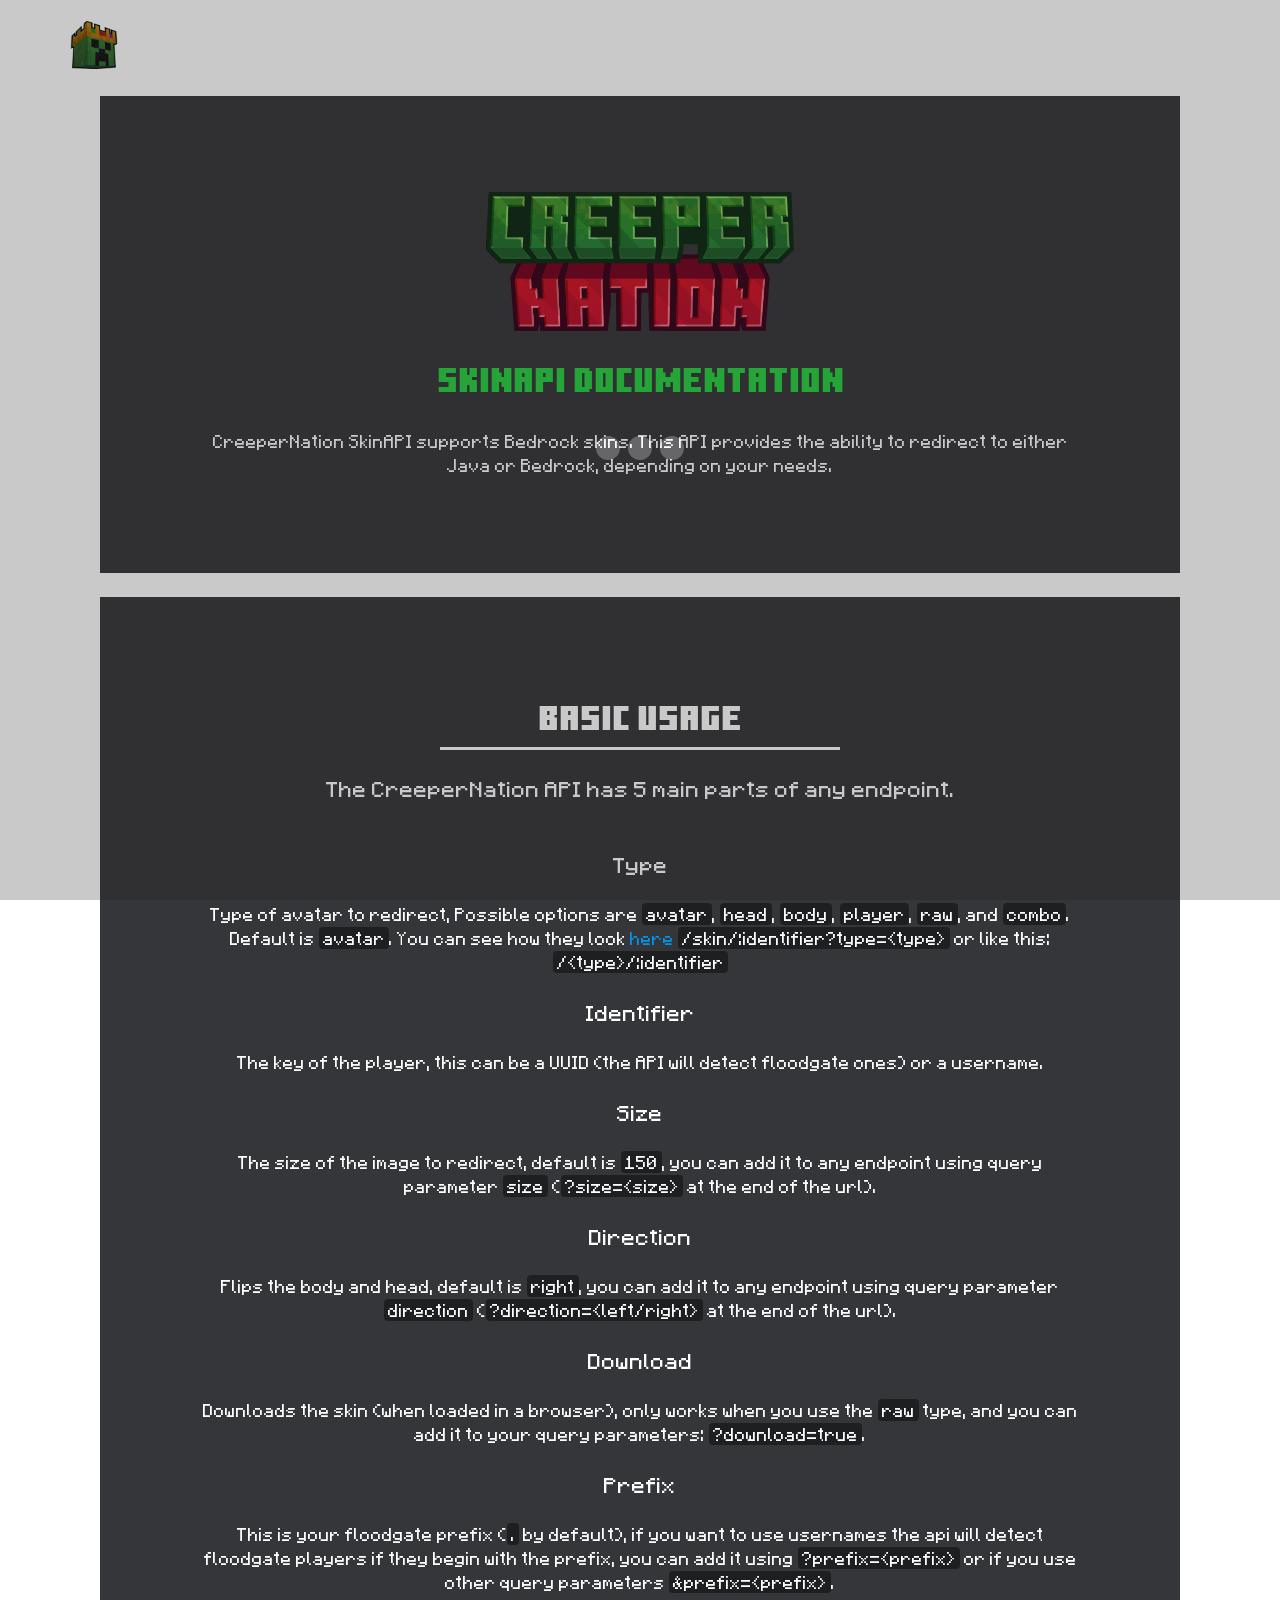
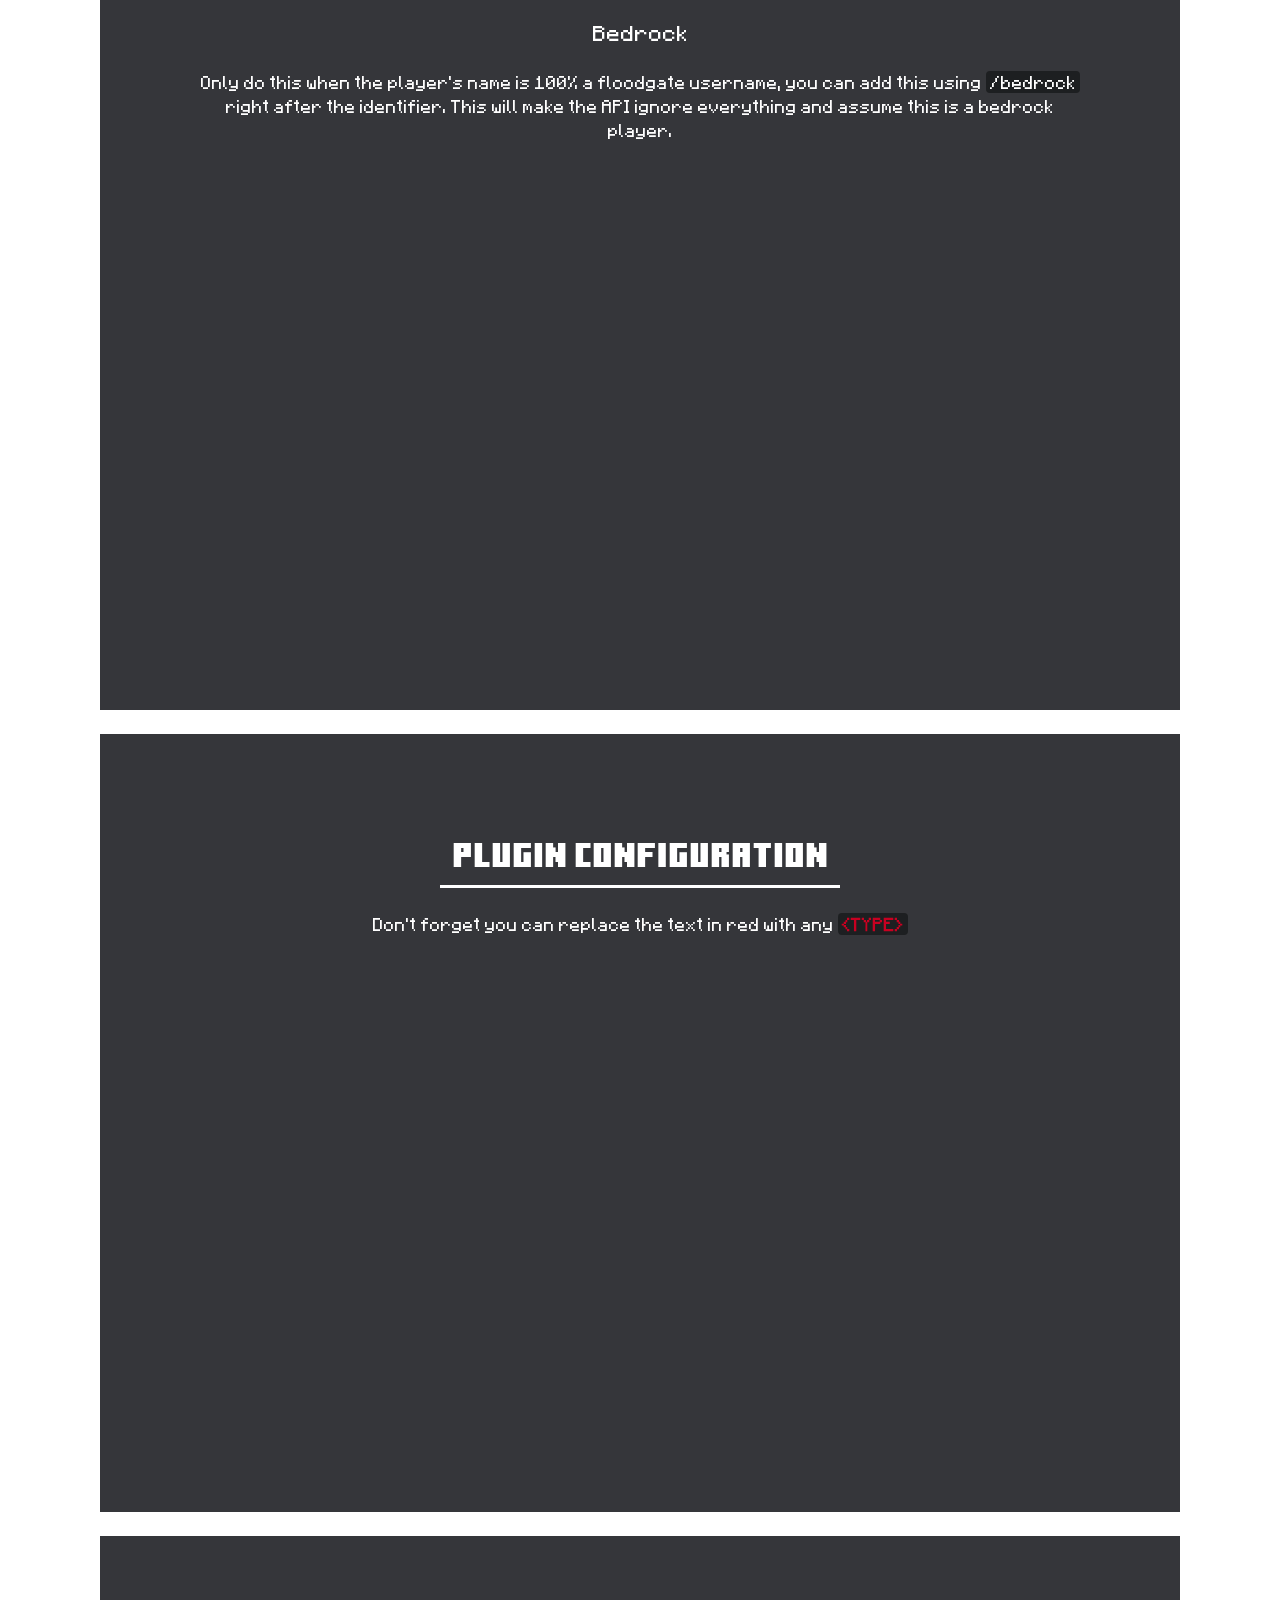
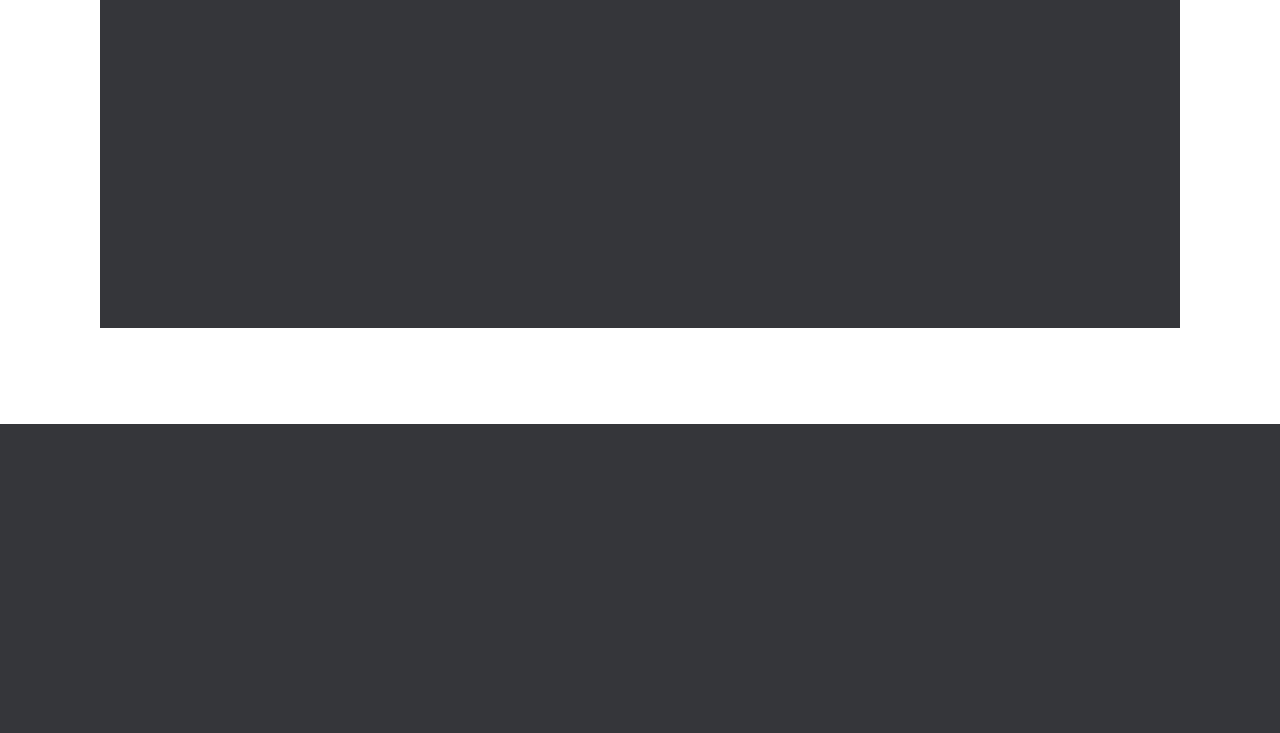
==== index.html @ 5e0d66d9 "Changes" ====
<!DOCTYPE html>
<html lang="en" class="no-js">

<head>
    <meta charset="utf-8">
    <meta http-equiv="x-ua-compatible" content="ie=edge">
    <meta name="description" content="CreeperNation SkinAPI Documentation">
    <meta name="keywords"
        content="creeperz653,creepernation,creeper,minecraft,nation,skin api,skinapi,creepernation skinapi, bedrock, BEDROCK, Bedrock SkinAPI, bedrock skinapi, bedrockskinapi, bedrock skin grabber, Geyser, GeyserMC, geysermc bedrock skins, geysermc skins, geyser skin manager, geysermc skin">
    <meta name="viewport" content="width=device-width, initial-scale=1">
    <title>CreeperNation SkinAPI Documentation</title>
    <link rel="icon" href="assets/img/logo.png">
    <link rel="apple-touch-icon" href="assets/img/apple-touch-icon.png">
    <link id="bootstrap_theme" rel="stylesheet" href="assets/css/theme-5-bootstrap.css">
    <link rel="stylesheet" href="assets/fonts/fonts.css">
    <link rel="stylesheet" href="assets/css/vendor.css">
    <link id="theme" rel="stylesheet" href="assets/css/theme-7.css">
    <script src="assets/js/modernizr.js"></script>

    <script async src="https://pagead2.googlesyndication.com/pagead/js/adsbygoogle.js?client=ca-pub-9608274203421069"
     crossorigin="anonymous"></script>

    <meta content="CreeperNation SkinAPI | Documentation" property="og:title" />
    <meta
        content="CreeperNation SkinAPI supports bedrock and java skins. This API provides many ways to view your skin!! this allows bedrock skins to show up on your servers!"
        property="og:description" />
    <meta content="https://api-docs.creepernation.net/" property="og:url" />
    <meta content="https://api-docs.creepernation.net/assets/img/logo.png" property="og:image" />
    <meta content="#27ce40" data-react-helmet="true" name="theme-color" />
</head>

<body>
    <div class="site">
        <div id="site_loader" class="site-loader">
            <div class="spinner"><span class="bounce"></span><span class="bounce"></span><span class="bounce"></span>
            </div>
        </div>
        <!-- .site-loader-->
        <div class="site-canvas">
            <div id="site_header" class="site-header">
                <nav id="site_header_navbar"
                    class="site-header-navbar navbar navbar-fixed-top navbar-lg navbar-bg-from-transparent navbar-fg-from-light navbar-dark">
                    <div class="container">
                        <div class="navbar-header">
                            <button type="button" data-toggle="collapse" data-target="#site_header_navbar_collapse"
                                class="navbar-toggle collapsed"><span class="icon-bar"></span><span
                                    class="icon-bar"></span><span class="icon-bar"></span></button><a href="#"
                                class="navbar-brand navbar-brand-has-media"><span class="navbar-brand-elem-wrap"><span
                                        class="text">Brand</span><img src="assets/img/logo.png" alt=""
                                        class="navbar-brand-media-img navbar-brand-media-img-dark"><img
                                        src="assets/img/logo.png" alt="CreeperNation SkinAPI"
                                        class="navbar-brand-media-img navbar-brand-media-img-light"></span></a>
                        </div>
                        <div id="site_header_navbar_collapse" class="collapse navbar-collapse">
                            <ul class="nav navbar-nav navbar-left">
                                <li><a href="https://github.com/CreeperNation/Api-Docs" target="_blank"><span
                                            class="navbar-nav-elem-wrap"><span style="font-size: 25px"
                                                class="text bold-text-nosize">Github</span></span></a></li>
                                <li><a href="https://discord.creepernation.net" target="_blank"><span
                                            class="navbar-nav-elem-wrap"><span style="font-size: 25px"
                                                class="text bold-text-nosize">Support</span></span></a></li>

                            </ul>
                        </div>
                        <!-- /.navbar-collapse-->
                    </div>
                    <!-- /.container-fluid-->
                </nav>
                <!-- .navbar-->
            </div>
            <!-- .site-header-->
            <div id="site_content" class="site-content">
                <div id="page_intro_section" class="align section section-md bg-deepslate">
                    <div class="align section section-md bg-dark">
                        <div class="text-center">
                            <div class="fadeInUpShort text-left text-sm-inherit">
                                <div class="widget-wrap">
                                    <img src="assets/img/Banner-Text.png" class="center-block img-responsive2">
                                    <br>
                                    <h1 class="primary-text-light text-center bold-text"><span
                                            style="color: #27ce40;">SkinAPI Documentation</span></h1>
                                    <p class="primary-text-light section text-center">CreeperNation SkinAPI supports
                                        Bedrock skins. This API provides the ability to redirect to either Java or Bedrock, depending on your needs.</p>
                                </div>
                            </div>
                        </div>
                    </div>
                    <br>
                    <div class="align section section-md bg-dark">
                        <div class="text-center">
                            <div class="fadeInUpShort text-left text-sm-inherit">
                                <div class="widget-wrap">
                                    <h1 class="primary-text-light text-center bold-text">Basic Usage</h1>
                                    <h2 class="border center-block"></h2>
                                    <p class="primary-text-light text-h3 section text-center">The CreeperNation API has
                                        5 main parts of any endpoint.</p>
                                    <br>
                                    <p class="primary-text-light text-h3 section text-center ">Type</p>
                                    <p class="primary-text-light section text-center">Type of avatar to redirect,
                                        Possible options are <code>avatar</code>, <code>head</code>, <code>body</code>,
                                        <code>player</code>, <code>raw</code>, and <code>combo</code>. Default is
                                        <code>avatar</code>. You can see how they look <a href="#skin-examples"
                                            data-smooth-scroll="true">here</a>
                                        <code>/skin/:identifier?type=&lttype&gt</code> or like this:
                                        <code>/&lttype&gt/:identifier</code></p>
                                    <p class="primary-text-light text-h3 section text-center">Identifier</p>
                                    <p class="primary-text-light section text-center">The key of the player, this can be
                                        a UUID (the API will detect floodgate ones) or a username.</p>
                                    <p class="primary-text-light text-h3 section text-center">Size</p>
                                    <p class="primary-text-light section text-center">The size of the image to redirect,
                                        default is <code>150</code>, you can add it to any endpoint using query
                                        parameter <code>size</code> (<code>?size=&ltsize&gt</code> at the end of the
                                        url).</p>
                                    <p class="primary-text-light text-h3 section text-center">Direction</p>
                                    <p class="primary-text-light section text-center">Flips the body and head, default
                                        is <code>right</code>, you can add it to any endpoint using query parameter
                                        <code>direction</code> (<code>?direction=&ltleft/right&gt</code> at the end of
                                        the url).</p>
                                    <p class="primary-text-light text-h3 section text-center">Download</p>
                                    <p class="primary-text-light section text-center">Downloads the skin (when loaded in
                                        a browser), only works when you use the <code>raw</code> type, and you can add
                                        it to your query parameters: <code>?download=true</code>.</p>
                                    <p class="primary-text-light text-h3 section text-center">Prefix</p>
                                    <p class="primary-text-light section text-center">This is your floodgate prefix
                                        (<code>.</code> by default), if you want to use usernames the api will detect
                                        floodgate players if they begin with the prefix, you can add it using
                                        <code>?prefix=&ltprefix&gt</code> or if you use other query parameters
                                        <code>&prefix=&ltprefix&gt</code>.</p>
                                    <p class="primary-text-light text-h3 section text-center">Bedrock</p>
                                    <p class="primary-text-light section text-center">Only do this when the player's
                                        name is 100% a floodgate username, you can add this using <code>/bedrock</code>
                                        right after the identifier. This will make the API ignore everything and assume
                                        this is a bedrock player.</p>
                                    <br>
                                    <div id="skin-examples">
                                        <div class="flexible-widgets row">
                                            <div data-wow-delay="100ms"
                                                class="widget-section widget widget_text col-sm-6 col-md-4 mb-gg wow fadeInUpShort">
                                                <div class="widget-wrap">
                                                    <div class="textwidget">
                                                        <div class="card pricing-table-card card-dark">
                                                            <div class="card-media"><img
                                                                    src="https://api.creepernation.net/avatar/creeperz653"
                                                                    alt="Player Skin Head" width="154" class="img" draggable="false">
                                                            </div>
                                                            <div class="card-title">
                                                                <div class="card-text"><span
                                                                        class="text-h2">Avatar</span><span
                                                                        class="price"></span></div>
                                                            </div>

                                                        </div>
                                                    </div>
                                                </div>
                                            </div>
                                            <div data-wow-delay="100ms"
                                                class="widget-section widget widget_text col-sm-6 col-md-4 mb-gg wow fadeInUpShort">
                                                <div class="widget-wrap">
                                                    <div class="textwidget">
                                                        <div class="card pricing-table-card card-dark">
                                                            <div class="card-media"><img
                                                                    src="https://api.creepernation.net/head/creeperz653"
                                                                    alt="Player 3d skin Head" width="145" class="img" draggable="false">
                                                            </div>
                                                            <div class="card-title">
                                                                <div class="card-text"><span
                                                                        class="text-h2">Head</span><span
                                                                        class="price"></span></div>
                                                            </div>

                                                        </div>
                                                    </div>
                                                </div>
                                            </div>
                                            <div data-wow-delay="100ms"
                                                class="widget-section widget widget_text col-sm-6 col-md-4 mb-gg wow fadeInUpShort">
                                                <div class="widget-wrap">
                                                    <div class="textwidget">
                                                        <div class="card pricing-table-card card-dark">
                                                            <div class="card-media"><img
                                                                    src="https://api.creepernation.net/body/creeperz653"
                                                                    alt="Player skin 3D Body" width="64" class="img" draggable="false">
                                                            </div>
                                                            <div class="card-title">
                                                                <div class="card-text"><span
                                                                        class="text-h2">Body</span><span
                                                                        class="price"></span></div>
                                                            </div>

                                                        </div>
                                                    </div>
                                                </div>
                                            </div>


                                        </div>

                                        <div id="skin-examples">
                                            <div class="flexible-widgets row">
                                                <div data-wow-delay="100ms"
                                                    class="widget-section widget widget_text col-sm-6 col-md-4 mb-gg wow fadeInUpShort">
                                                    <div class="widget-wrap">
                                                        <div class="textwidget">
                                                            <div class="card pricing-table-card card-dark">
                                                                <div class="card-media"><img
                                                                        src="https://api.creepernation.net/player/creeperz653"
                                                                        alt="player skin body" width="77" class="img" draggable="false">
                                                                </div>
                                                                <div class="card-title">
                                                                    <div class="card-text"><span
                                                                            class="text-h2">Player</span><span
                                                                            class="price"></span></div>
                                                                </div>

                                                            </div>
                                                        </div>
                                                    </div>
                                                </div>
                                                <div data-wow-delay="100ms"
                                                    class="widget-section widget widget_text col-sm-6 col-md-4 mb-gg wow fadeInUpShort">
                                                    <div class="widget-wrap">
                                                        <div class="textwidget">
                                                            <div class="card pricing-table-card card-dark">
                                                                <div class="card-media"><img
                                                                        src="https://api.creepernation.net/combo/creeperz653"
                                                                        alt="player skin combo" width="154" class="img"
                                                                        draggable="false"></div>
                                                                <div class="card-title">
                                                                    <div class="card-text"><span
                                                                            class="text-h2">Combo</span><span
                                                                            class="price"></span></div>
                                                                </div>

                                                            </div>
                                                        </div>
                                                    </div>
                                                </div>
                                                <div data-wow-delay="100ms"
                                                    class="widget-section widget widget_text col-sm-6 col-md-4 mb-gg wow fadeInUpShort">
                                                    <div class="widget-wrap">
                                                        <div class="textwidget">
                                                            <div class="card pricing-table-card card-dark">
                                                                <div class="card-media"><img
                                                                        src="https://api.creepernation.net/raw/creeperz653"
                                                                        alt="player skin raw" width="154" class="img"
                                                                        draggable="false"></div>
                                                                <div class="card-title">
                                                                    <div class="card-text"><span
                                                                            class="text-h2">Raw</span><span
                                                                            class="price"></span></div>
                                                                </div>

                                                            </div>
                                                        </div>
                                                    </div>
                                                </div>

                                            </div>
                                        </div>
                                    </div>
                                </div>
                            </div>
                        </div>
                    </div>
                    <br>
                    <div class="align section section-md bg-dark">
                        <div class="text-center">
                            <div class="fadeInUpShort text-left text-sm-inherit">
                                <div class="widget-wrap">

                                    <h1 class="primary-text-light text-center bold-text">Plugin Configuration</h1>
                                    <h2 class="border center-block"></h2>
                                    <p class="primary-text-light section text-center">Don't forget you can replace the
                                        text in red with any
                                        <code><b style="color: #c80021;",  href="#skin-examples" data-smooth-scroll="true">&ltTYPE&gt</b></code>

                                    <div data-wow-delay="100ms"
                                        class="widget-section widget widget_text wow fadeInUpShort col-md-8 col-md-offset-2 mb-xl text-center">
                                        <div data-wow-delay="100ms"
                                            class="widget-section widget widget_text fadeInUpShort">
                                            <div class="widget-wrap">
                                                <div class="textwidget">
                                                    <div id="accordion_1"
                                                        class="expansion-panel-group expansion-panel-group-dark">
                                                        <div class="expansion-panel panel"><a data-toggle="collapse"
                                                                data-parent="#accordion_1" href="#collapse_1"
                                                                class="expansion-panel-header"><span
                                                                    class="expansion-panel-text"><span
                                                                        class="expansion-panel-text-elem-wrap"><span
                                                                            class="title primary-text-light">DiscordSRV</span></span></span><span
                                                                    class="expansion-panel-cta"><span
                                                                        class="expansion-panel-cta-elem-wrap"></span></span></span></a>
                                                            <div id="collapse_1" class="accordion-body collapse">
                                                                <div class="expansion-panel-body">
                                                                    <p class="primary-text-light text-center">In your
                                                                        config.yml, scroll down to
                                                                        <code>AvatarUrl</code>, set it to this:</p>
                                                                    <p><code
                                                                            class="text-h3 text-center breaking"><b style="color: #6690dd;">AvatarUrl</b>: <b style="color: #2ea56a;">https://api.creepernation.net/</b><b style="color: #c80021;">avatar</b><b style="color: #2ea56a;">/{UUID}</b></code>
                                                                    </p>
                                                                </div>
                                                            </div>
                                                        </div>
                                                        <div class="expansion-panel panel"><a data-toggle="collapse"
                                                                data-parent="#accordion_1" href="#collapse_2"
                                                                class="expansion-panel-header"><span
                                                                    class="expansion-panel-text"><span
                                                                        class="expansion-panel-text-elem-wrap"><span
                                                                            class="title primary-text-light">DiscordSRVUtils</span></span></span><span
                                                                    class="expansion-panel-cta"><span
                                                                        class="expansion-panel-cta-elem-wrap"></span></span></a>
                                                            <div id="collapse_2" class="accordion-body collapse">
                                                                <div class="expansion-panel-body">
                                                                    <p class="primary-text-light text-center">There are
                                                                        multiple message files containing avatar URLs.
                                                                        At the time of writing this, they are:
                                                                        <br><code>level.json</code>,
                                                                        <code>afk.json</code>,
                                                                        <code>no-longer-afk.json</code></p>
                                                                    <br>
                                                                    <p class="primary-text-light text-h3 text-center ">
                                                                        <b style="color: #27ce40;">Level.json</b></p>
                                                                    <p class="primary-text-light text-center ">replace
                                                                        the avatar url (in thumbnail url)</p>
                                                                    <p><code
                                                                            class="text-h3 text-center breaking"><b style="color: #2ea56a;">https://api.creepernation.net/</b><b style="color: #c80021;">avatar</b><b style="color: #2ea56a;">/[stats.uuid]</b></code>
                                                                    </p>
                                                                    <br>
                                                                    <p class="primary-text-light text-h3 text-center ">
                                                                        <b style="color: #27ce40;">Afk.json</b></p>
                                                                    <p class="primary-text-light text-center ">replace
                                                                        the avatar url (in author icon url)</p>
                                                                    <p><code
                                                                            class="text-h3 text-center breaking"><b style="color: #2ea56a;">https://api.creepernation.net/</b><b style="color: #c80021;">avatar</b><b style="color: #2ea56a;">/[player.uuid]</b> </code>
                                                                    </p>
                                                                    <br>
                                                                    <p class="primary-text-light text-h3 text-center ">
                                                                        <b
                                                                            style="color: #27ce40;">No-Longer-Afk.json</b>
                                                                    </p>
                                                                    <p class="primary-text-light text-center ">replace
                                                                        the avatar url (in author icon url)</p>
                                                                    <p><code
                                                                            class="text-h3 text-center breaking"><b style="color: #2ea56a;">https://api.creepernation.net/</b><b style="color: #c80021;">avatar</b><b style="color: #2ea56a;">/[player.uuid]</b></code>
                                                                    </p>
                                                                </div>
                                                            </div>
                                                        </div>
                                                        <div class="expansion-panel panel"><a data-toggle="collapse"
                                                                data-parent="#accordion_1" href="#collapse_3"
                                                                class="expansion-panel-header"><span
                                                                    class="expansion-panel-text"><span
                                                                        class="expansion-panel-text-elem-wrap"><span
                                                                            class="title primary-text-light">UltraStaffChatPro</span></span></span><span
                                                                    class="expansion-panel-cta"><span
                                                                        class="expansion-panel-cta-elem-wrap"></span></span></a>
                                                            <div id="collapse_3" class="accordion-body collapse">
                                                                <div class="expansion-panel-body">
                                                                    <p class="primary-text-light text-center">In
                                                                        Messages.yml/Config.yml, there are multiple
                                                                        crafatar links replace each one with:</p>
                                                                    <p><code
                                                                            class="text-h3 text-center breaking"> <b style="color: #2ea56a;">https://api.creepernation.net/</b><b style="color: #c80021;">avatar</b><b style="color: #2ea56a;">/{UUID}</b></code>
                                                                    </p>
                                                                </div>
                                                            </div>
                                                        </div>
                                                        <div class="expansion-panel panel"><a data-toggle="collapse"
                                                                data-parent="#accordion_1" href="#collapse_4"
                                                                class="expansion-panel-header"><span
                                                                    class="expansion-panel-text"><span
                                                                        class="expansion-panel-text-elem-wrap"><span
                                                                            class="title primary-text-light">Pl3xMap</span></span></span><span
                                                                    class="expansion-panel-cta"><span
                                                                        class="expansion-panel-cta-elem-wrap"></span></span></a>
                                                            <div id="collapse_4" class="accordion-body collapse">
                                                                <div class="expansion-panel-body">
                                                                    <p class="primary-text-light text-center">In your
                                                                        config.yml, scroll down to
                                                                        <code>heads-url</code>, and set it to this:</p>
                                                                    <p><code
                                                                            class="text-h3 text-center breaking"><b style="color: #6690dd;">heads-url</b>: <b style="color: #2ea56a;">https://api.creepernation.net/</b><b style="color: #c80021;">head</b><b style="color: #2ea56a;">/{UUID}</b></code>
                                                                    </p>
                                                                </div>
                                                            </div>
                                                        </div>
                                                        <div class="expansion-panel panel"><a data-toggle="collapse"
                                                                data-parent="#accordion_1" href="#collapse_5"
                                                                class="expansion-panel-header"><span
                                                                    class="expansion-panel-text"><span
                                                                        class="expansion-panel-text-elem-wrap"><span
                                                                            class="title primary-text-light">Dynmap</span></span></span><span
                                                                    class="expansion-panel-cta"><span
                                                                        class="expansion-panel-cta-elem-wrap"></span></span></a>
                                                            <div id="collapse_5" class="accordion-body collapse">
                                                                <div class="expansion-panel-body">
                                                                    <p class="primary-text-light text-center">In your
                                                                        configuration.txt, scroll down to
                                                                        <code>skin-url</code>, and set it to this:</p>
                                                                    <p><code
                                                                            class="text-h3 text-center breaking"><b style="color: #6690dd;">skin-url</b>: <b style="color: #2ea56a;">https://api.creepernation.net/</b><b style="color: #c80021;">raw</b><b style="color: #2ea56a;">/{UUID}</b></code>
                                                                    </p>
                                                                </div>
                                                            </div>
                                                        </div>
                                                        <div class="expansion-panel panel"><a data-toggle="collapse"
                                                                data-parent="#accordion_1" href="#collapse_6"
                                                                class="expansion-panel-header"><span
                                                                    class="expansion-panel-text"><span
                                                                        class="expansion-panel-text-elem-wrap"><span
                                                                            class="title primary-text-light">BlueMapFloodgate</span></span></span><span
                                                                    class="expansion-panel-cta"><span
                                                                        class="expansion-panel-cta-elem-wrap"></span></span></a>
                                                            <div id="collapse_6" class="accordion-body collapse">
                                                                <div class="expansion-panel-body">
                                                                    <p class="primary-text-light text-center">In your
                                                                        config.yml, scroll down to
                                                                        <code>customAPI</code>, and set it to this:</p>
                                                                    <p><code
                                                                            class="text-h3 text-center breaking"><b style="color: #6690dd;">customAPI</b>: <b style="color: #2ea56a;">https://api.creepernation.net/</b><b style="color: #c80021;">raw</b><b style="color: #2ea56a;">/{UUID}</b></code>
                                                                    </p>
                                                                </div>
                                                            </div>
                                                        </div>
                                                    </div>
                                                </div>
                                            </div>
                                        </div>
                                    </div>
                                </div>
                            </div>
                        </div>
                    </div>
                    <br>
                    <div class="align section section-md bg-dark">
                        <div
                            class="widget-section widget widget_text wow fadeInUpShort col-md-8 col-md-offset-2 mb-xl text-center">
                            <div class="widget-wrap">
                                <h2 class="primary-text-light bold-text">Rory Pics</h2>
                                <h2 class="border center-block"></h2>
                            </div>
                        </div>
                        <div data-wow-delay="100ms"
                            class="widget-section widget widget_text wow fadeInUpShort col-md-6 col-md-offset-3 mb-xl text-center">
                            <div class="widget-wrap">
                                <div class="textwidget">
                                    <div class="card card-dynamdark">
                                        <div class="card-media">
                                            <img id="rory" alt="RORY" style='border:10px solid #fff' class="card-img">
                                        </div>
                                    </div>
                                </div>
                            </div>
                        </div>
                    </div>
                </div>
            </div>
            <!-- .site-content-->
            <div id="site_footer">
                <div id="site_footer_info" class="site-footer-info section section-sm text-center bg-dark">
                    <div class="container">
                        <div data-wow-delay="100ms" class="text-center site-footer-copyright primary-text-light wow fadeInUpShort">CreeperNation 2022, An unregistered company located in The United States, Content and Material may be subjected to copyright, do not Distribute, steal or copy. Copyright (R)</div>
                        <nav class="site-footer-social-nav mb-lg">
                            <ul class="site-footer-social-menu list-inline ml-0">
                                <li data-wow-delay="200ms" class="menu-item px-md wow fadeInUpShort"><a
                                        href="https://discord.creepernation.net" target="_blank" style="font-size: 25px"
                                        class="primary-text-light bold-text-nosize"><span>Discord</span></a></li>
                                <li data-wow-delay="200ms" class="menu-item px-md wow fadeInUpShort"><a
                                        href="https://github.com/CreeperNation/Api-Docs" target="_blank"
                                        style="font-size: 25px"
                                        class="primary-text-light bold-text-nosize"><span>Github</span></a></li>
                                        <li data-wow-delay="200ms" class="menu-item px-md wow fadeInUpShort"><a
                                            href="https://api-docs.creepernation.net/docs/privacy-policy" target="_blank" style="font-size: 25px"
                                            class="primary-text-light bold-text-nosize"><span>Privacy Policy</span></a></li>
                            </ul>
                        </nav>
                        <div data-wow-delay="600ms" class="site-footer-copyright creeper-text wow fadeInUpShort">
                            Copyright © 2022 CreeperNation</div>
                        <div data-wow-delay="600ms"
                            class="site-footer-copyright secondary-text-light wow fadeInUpShort"><a
                                href="https://lunareclipse.studio" target="_blank">
                                <h4 class="purple-text">Powered by Lunar Eclipse Hosting</h4>
                            </a></div>

                    </div>
                </div>
                <!-- .section-->
            </div>
            <!-- .site-footer-->
        </div>
    </div>
    <script src="assets/js/jquery.min.js"></script>
    <script src="assets/js/bootstrap.min.js"></script>
    <script src="assets/js/vendor.js"></script>
    <script src="assets/js/main.js"></script>
    <script src="assets/js/demo.js"></script>
    <script src="assets/js/rory.js"></script>
</body>

</html>
---- assets/fonts/fonts.css ----
@font-face {
    font-family: 'Minecraft2';
    font-style: normal;
    font-weight: 400;
    src: local('Minecraft2'), url('./minecrafter.woff') format('woff');
}


@font-face {
    font-family: 'Minecraft-Ten2';
    font-style: normal;
    font-weight: 400;
    src: local('Minecraft-Ten2'), url('./minecraft-ten.woff') format('woff');
}
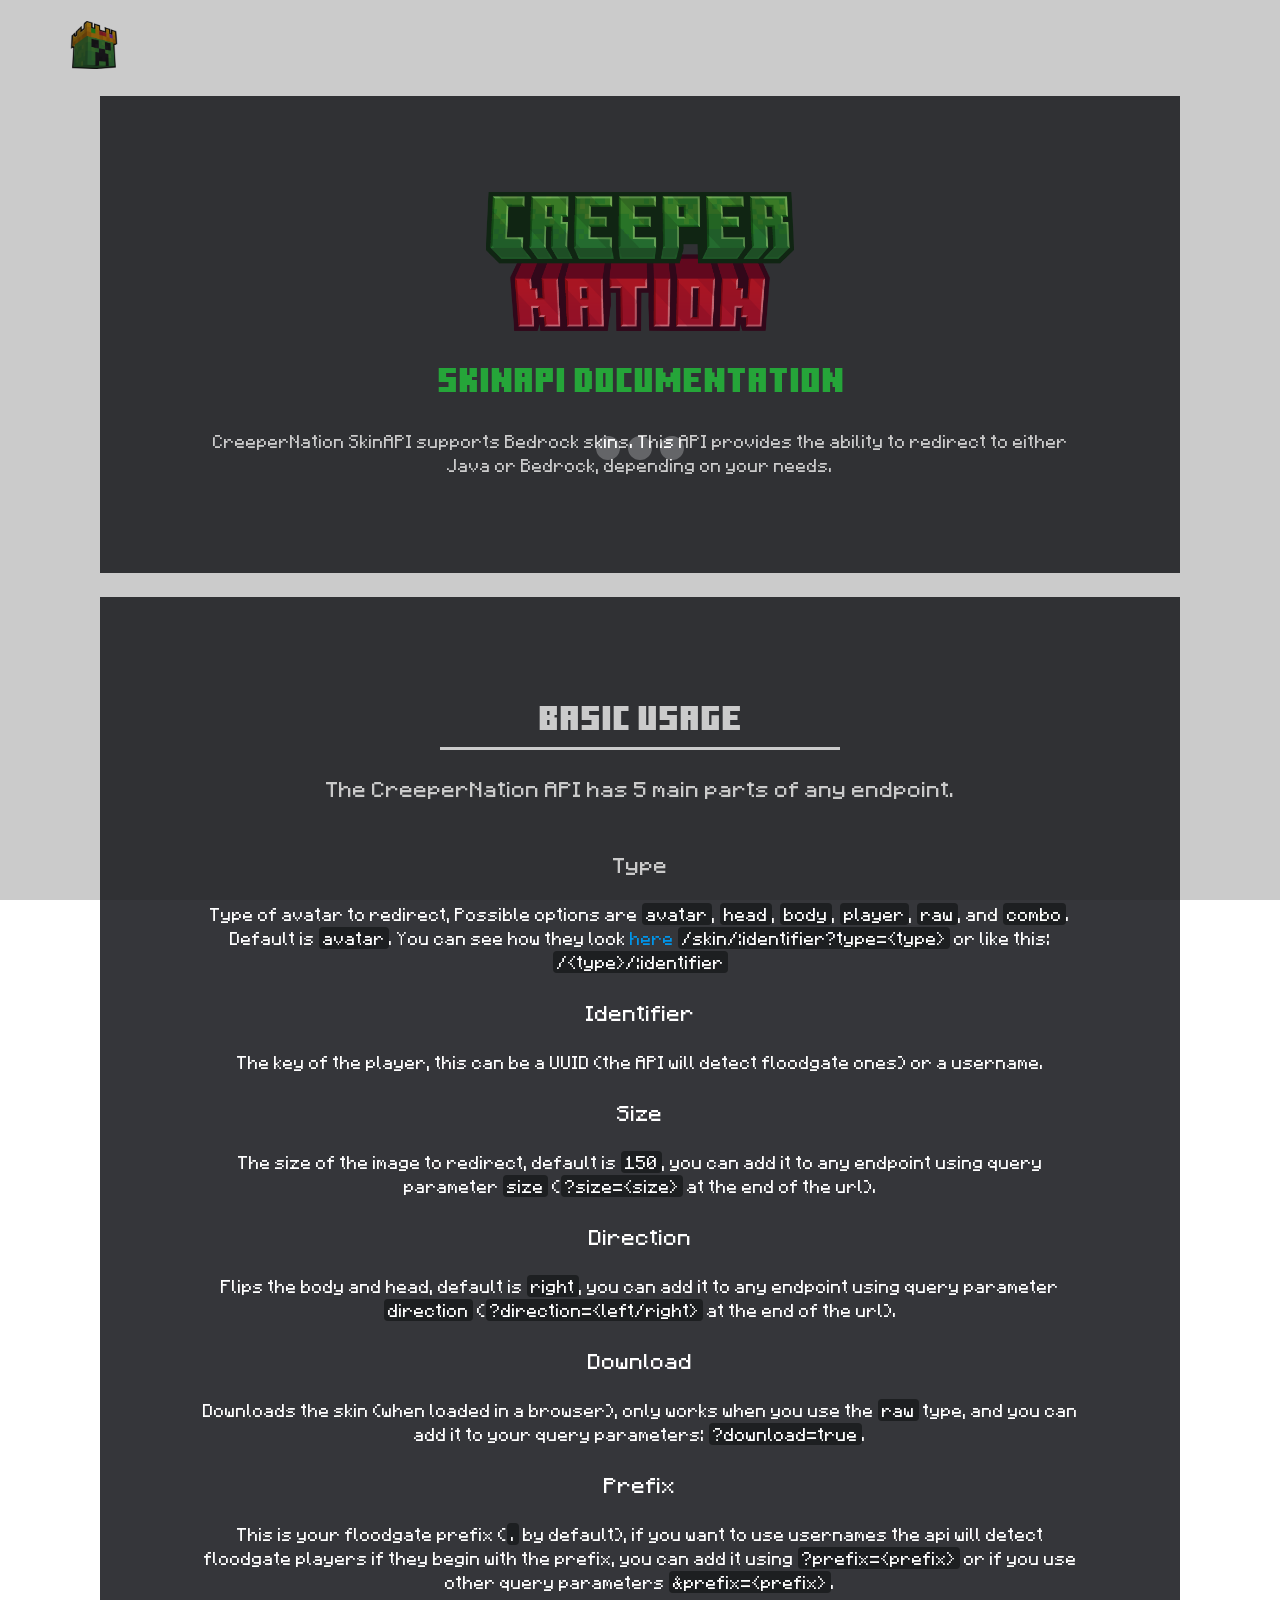
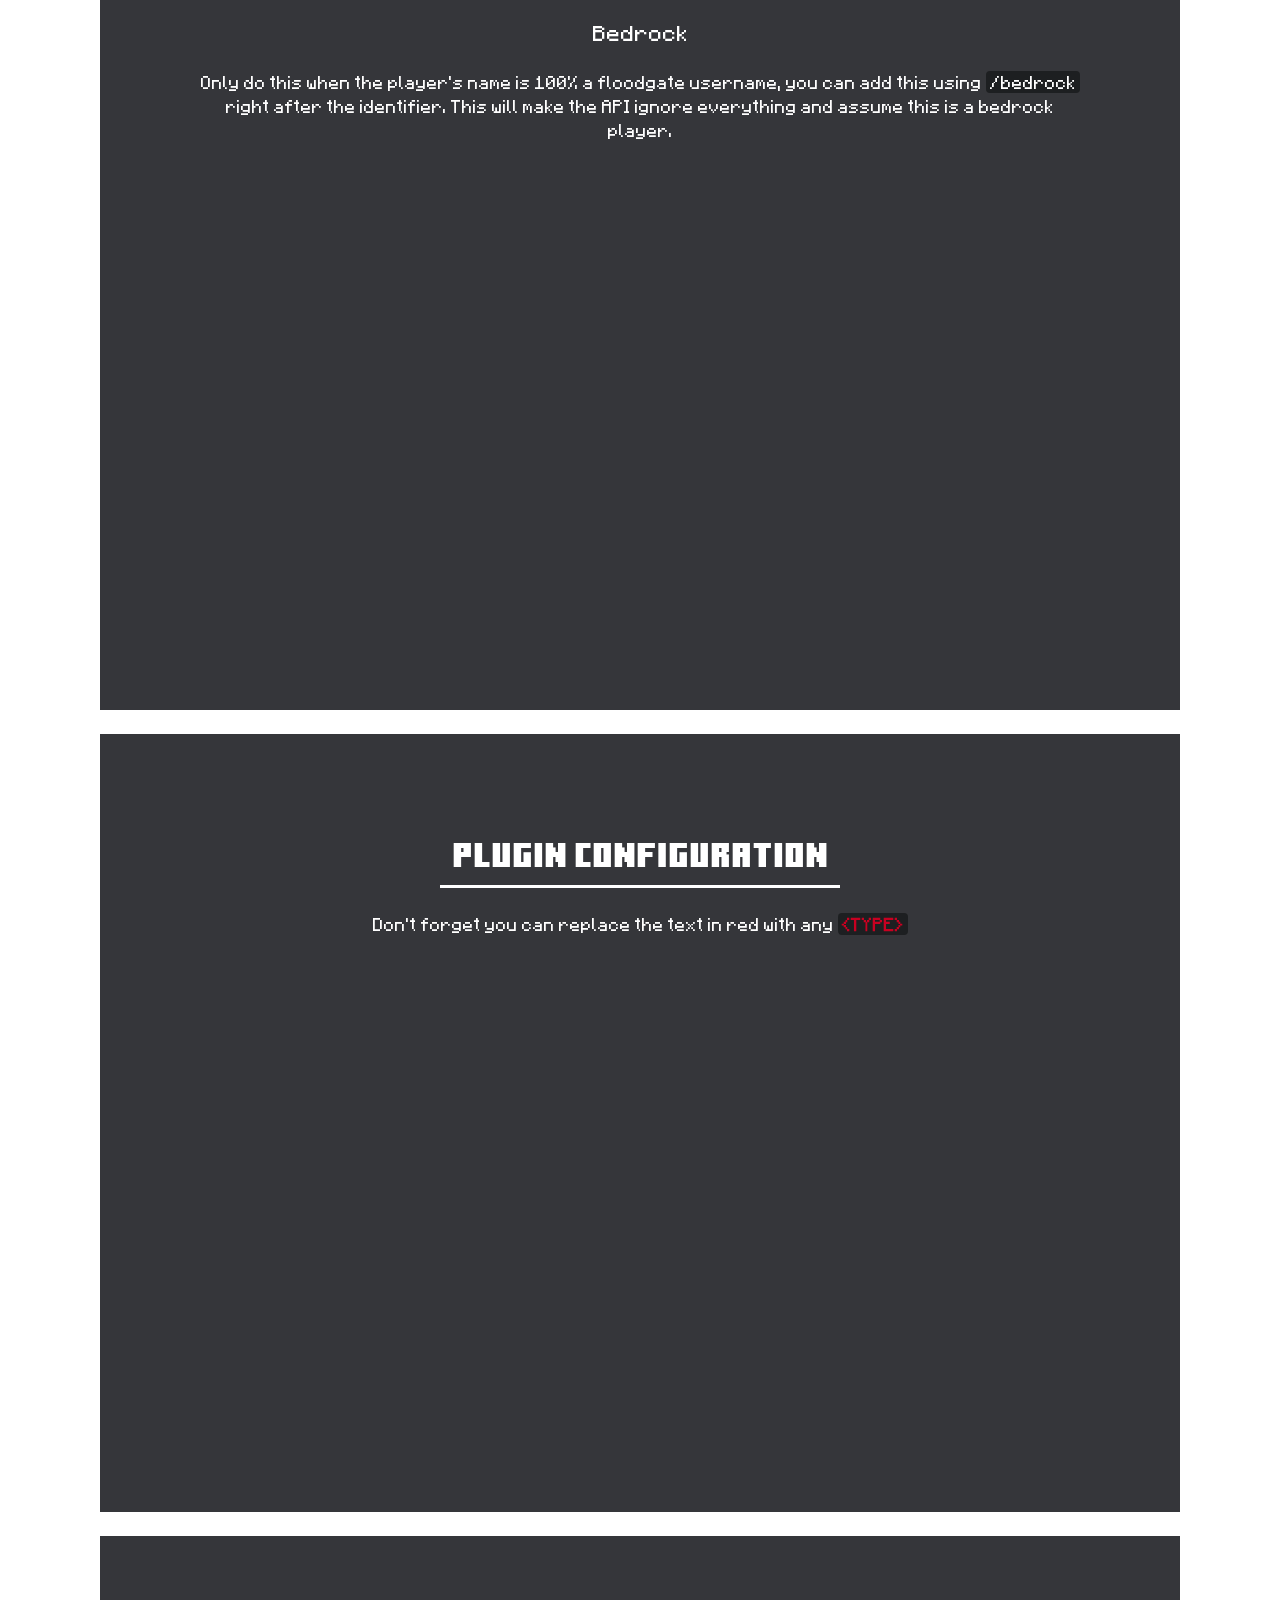
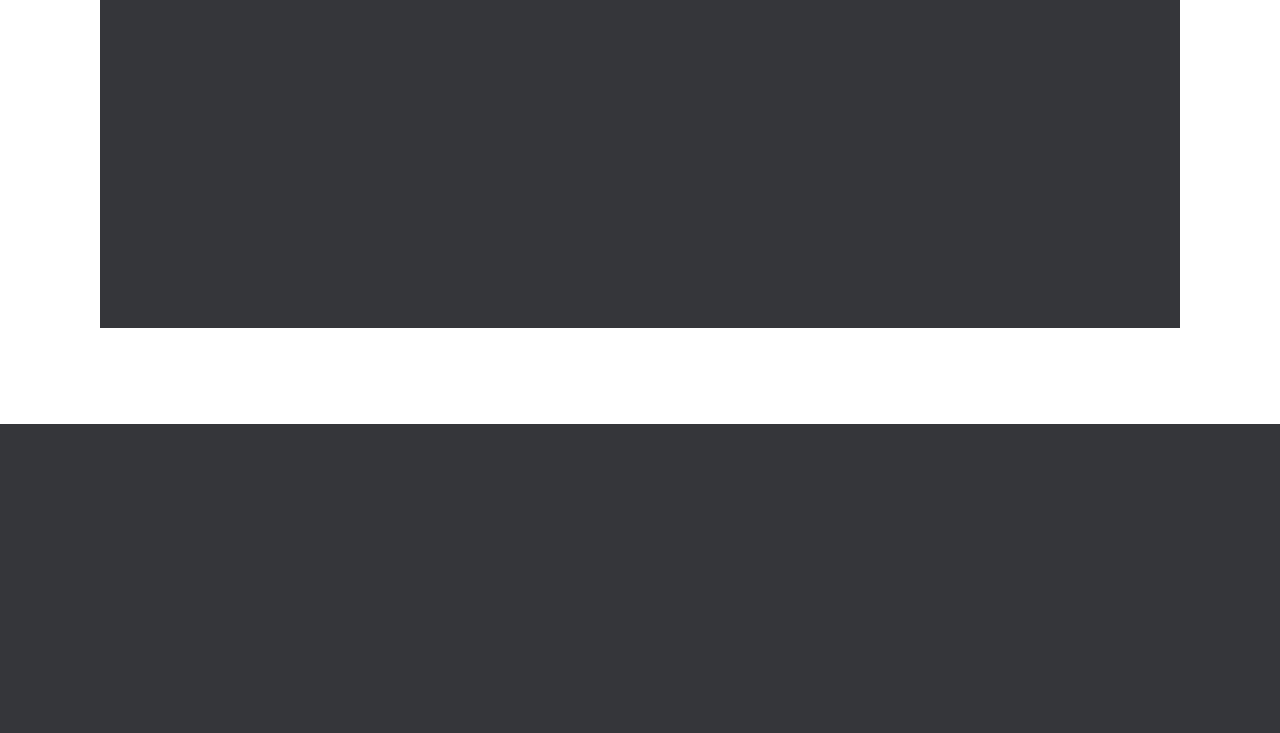
==== commit f0888248: "better content" ====
--- a/index.html
+++ b/index.html
@@ -22,7 +22,7 @@
 
     <meta content="CreeperNation SkinAPI | Documentation" property="og:title" />
     <meta
-        content="CreeperNation SkinAPI supports bedrock and java skins. This API provides many ways to view your skin!! this allows bedrock skins to show up on your servers!"
+        content="CreeperNation SkinAPI supports Bedrock skins. This API provides the ability to redirect to either Java or Bedrock, depending on your needs. this allows bedrock skins to show up on your servers!"
         property="og:description" />
     <meta content="https://api-docs.creepernation.net/" property="og:url" />
     <meta content="https://api-docs.creepernation.net/assets/img/logo.png" property="og:image" />
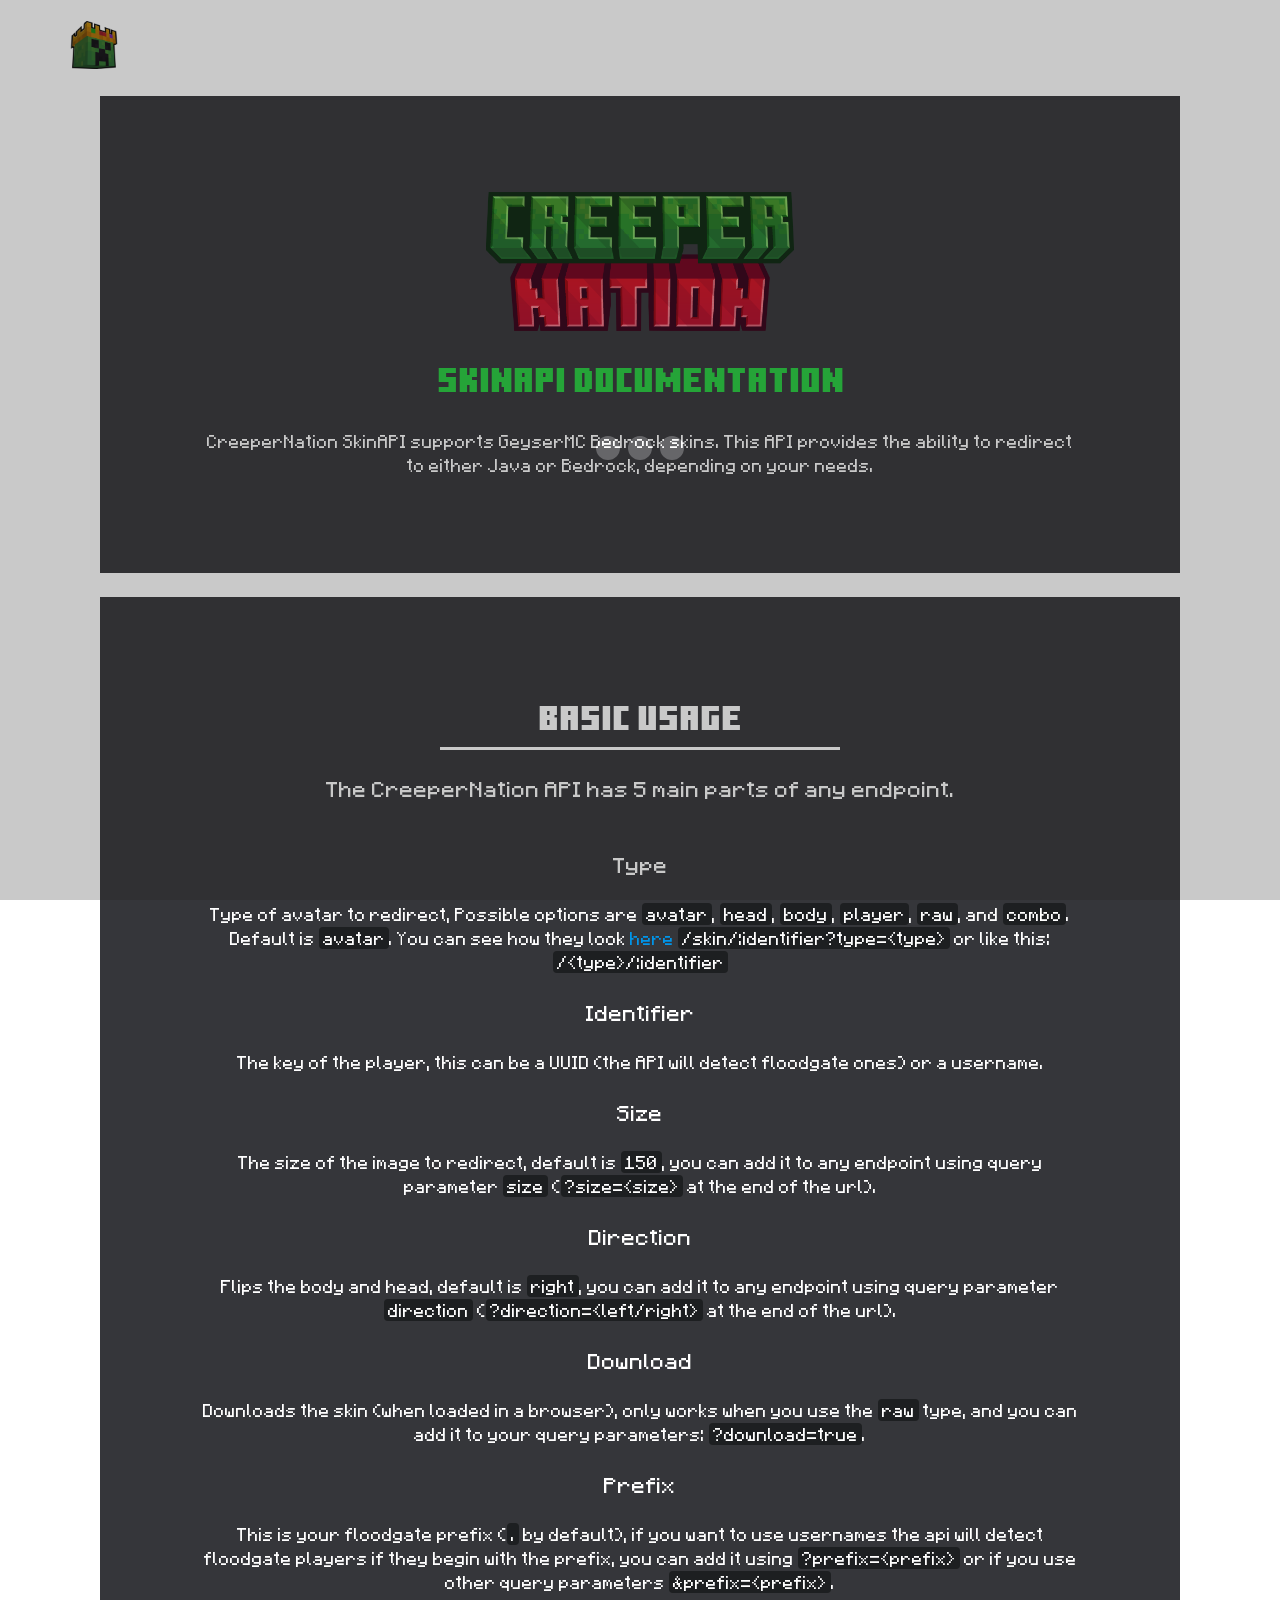
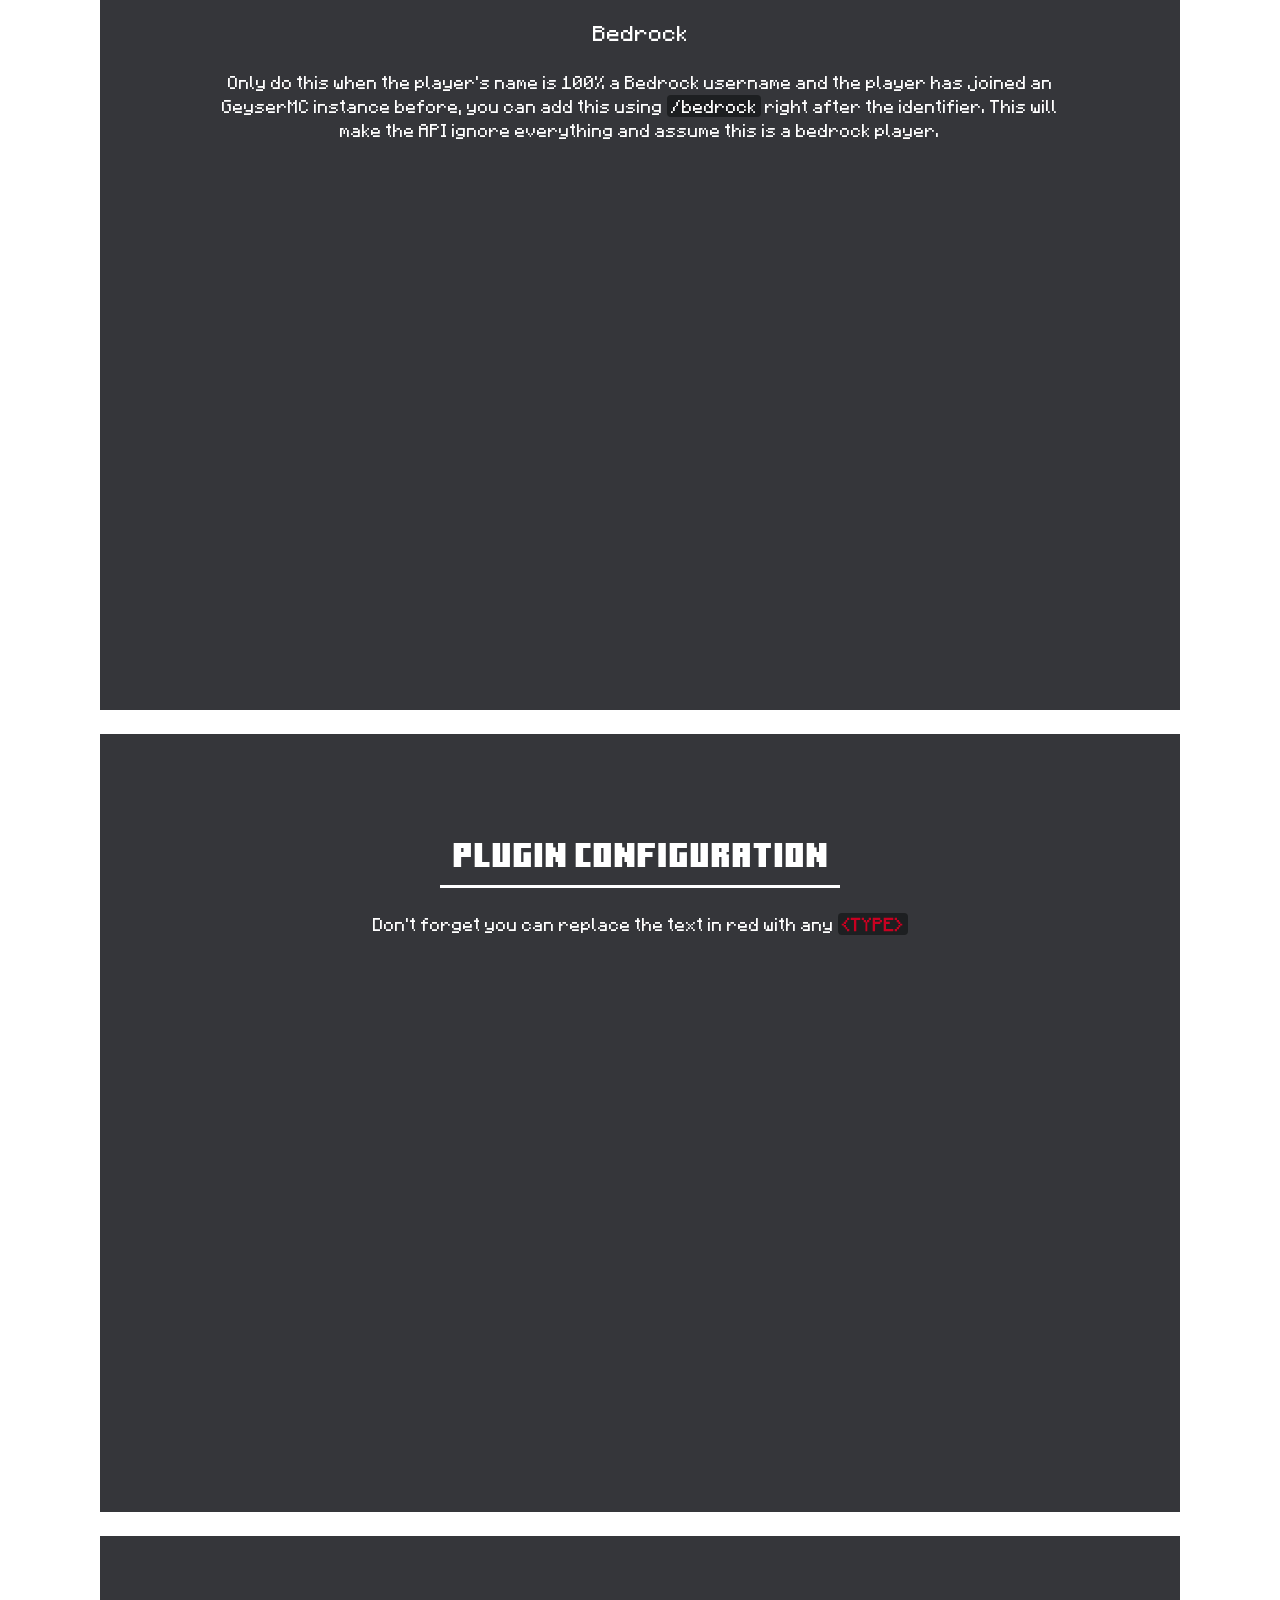
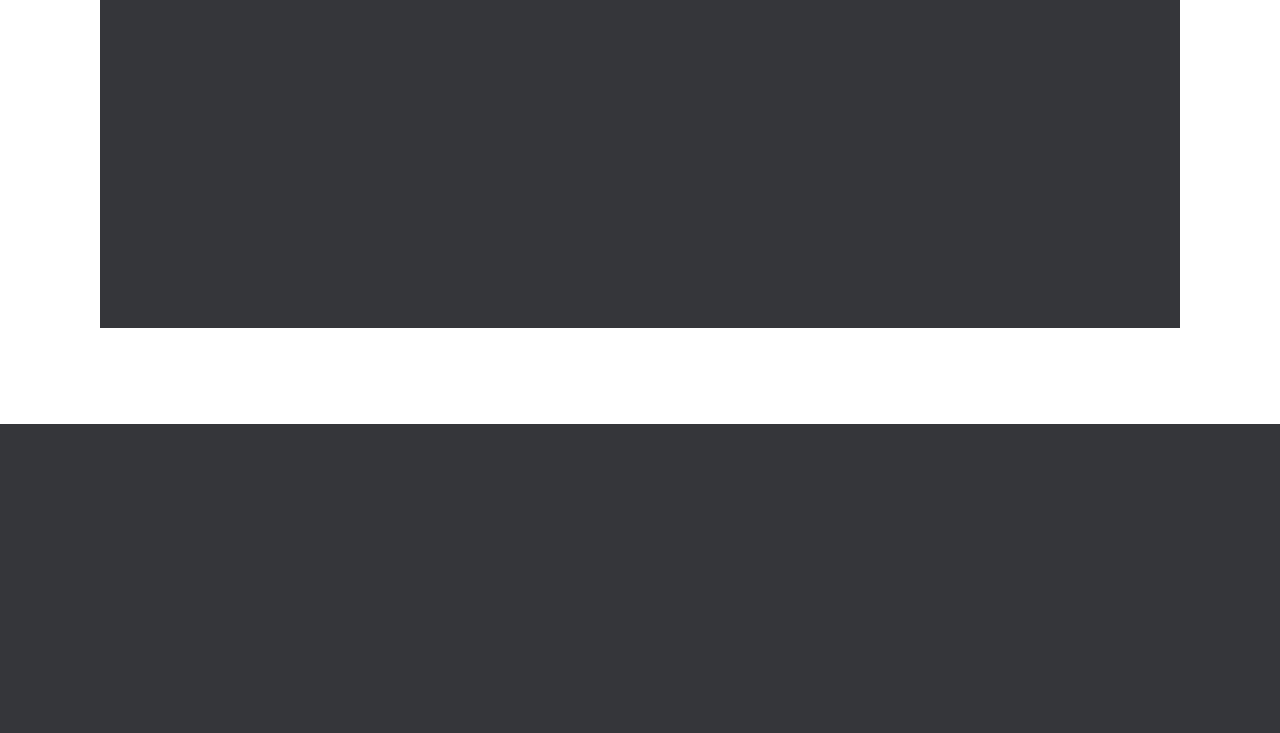
==== commit 4b7b7ff4: "SEO/ More clear" ====
--- a/index.html
+++ b/index.html
@@ -6,7 +6,7 @@
     <meta http-equiv="x-ua-compatible" content="ie=edge">
     <meta name="description" content="CreeperNation SkinAPI Documentation">
     <meta name="keywords"
-        content="creeperz653,creepernation,creeper,minecraft,nation,skin api,skinapi,creepernation skinapi, bedrock, BEDROCK, Bedrock SkinAPI, bedrock skinapi, bedrockskinapi, bedrock skin grabber, Geyser, GeyserMC, geysermc bedrock skins, geysermc skins, geyser skin manager, geysermc skin">
+        content="creeperz653,creepernation,creeper,minecraft,nation,skin api,skinapi,creepernation skinapi, bedrock, BEDROCK, Bedrock SkinAPI, bedrock skinapi, bedrockskinapi, bedrock skin grabber, Geyser, GeyserMC, geysermc bedrock skins, geysermc skins, geyser skin manager, geysermc skin, geysermc skinapi, geyser skinapi, geysermc skin api">
     <meta name="viewport" content="width=device-width, initial-scale=1">
     <title>CreeperNation SkinAPI Documentation</title>
     <link rel="icon" href="assets/img/logo.png">
@@ -22,7 +22,7 @@
 
     <meta content="CreeperNation SkinAPI | Documentation" property="og:title" />
     <meta
-        content="CreeperNation SkinAPI supports Bedrock skins. This API provides the ability to redirect to either Java or Bedrock, depending on your needs. this allows bedrock skins to show up on your servers!"
+        content="CreeperNation SkinAPI supports GeyserMC Bedrock skins. This API provides the ability to redirect to either Java or Bedrock, depending on your needs. this allows bedrock skins to show up on your servers!"
         property="og:description" />
     <meta content="https://api-docs.creepernation.net/" property="og:url" />
     <meta content="https://api-docs.creepernation.net/assets/img/logo.png" property="og:image" />
@@ -80,7 +80,7 @@
                                     <h1 class="primary-text-light text-center bold-text"><span
                                             style="color: #27ce40;">SkinAPI Documentation</span></h1>
                                     <p class="primary-text-light section text-center">CreeperNation SkinAPI supports
-                                        Bedrock skins. This API provides the ability to redirect to either Java or Bedrock, depending on your needs.</p>
+                                        GeyserMC Bedrock skins. This API provides the ability to redirect to either Java or Bedrock, depending on your needs.</p>
                                 </div>
                             </div>
                         </div>
@@ -128,7 +128,7 @@
                                         <code>&prefix=&ltprefix&gt</code>.</p>
                                     <p class="primary-text-light text-h3 section text-center">Bedrock</p>
                                     <p class="primary-text-light section text-center">Only do this when the player's
-                                        name is 100% a floodgate username, you can add this using <code>/bedrock</code>
+                                        name is 100% a Bedrock username and the player has joined an GeyserMC instance before, you can add this using <code>/bedrock</code>
                                         right after the identifier. This will make the API ignore everything and assume
                                         this is a bedrock player.</p>
                                     <br>
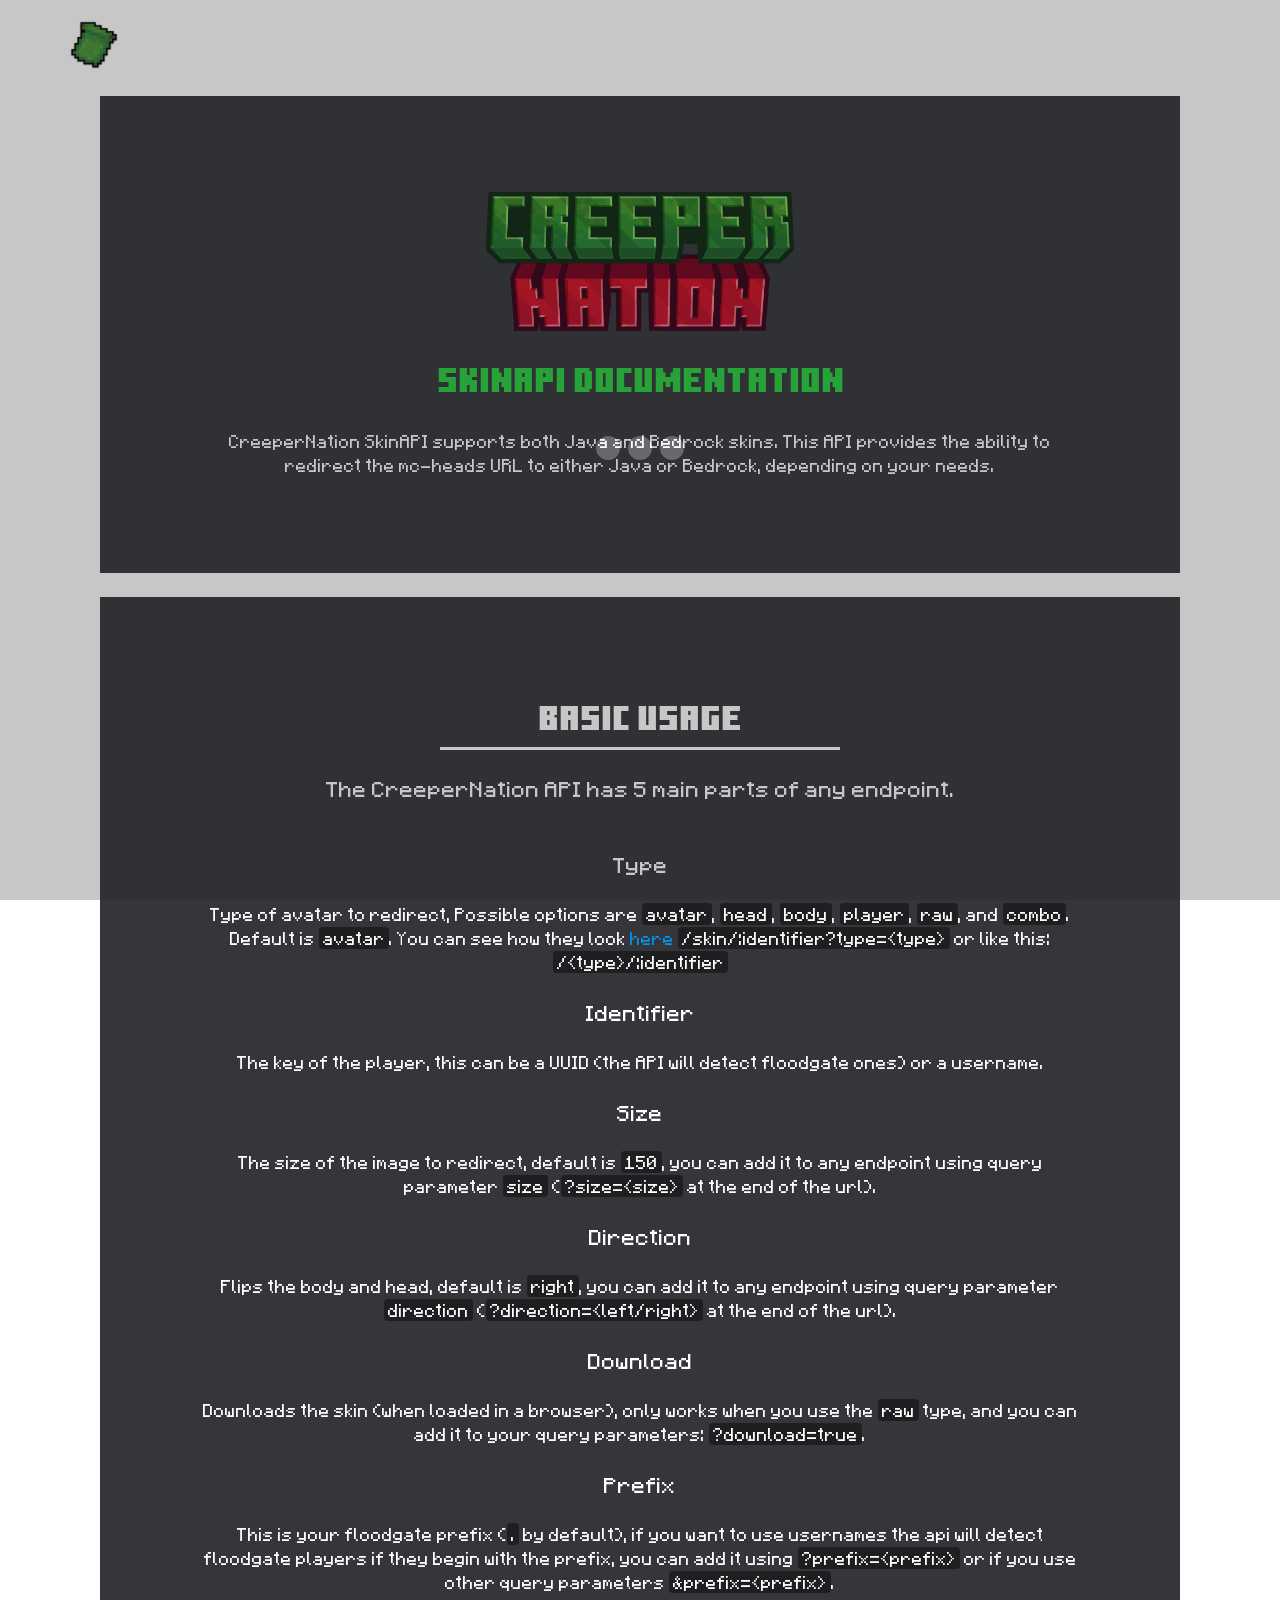
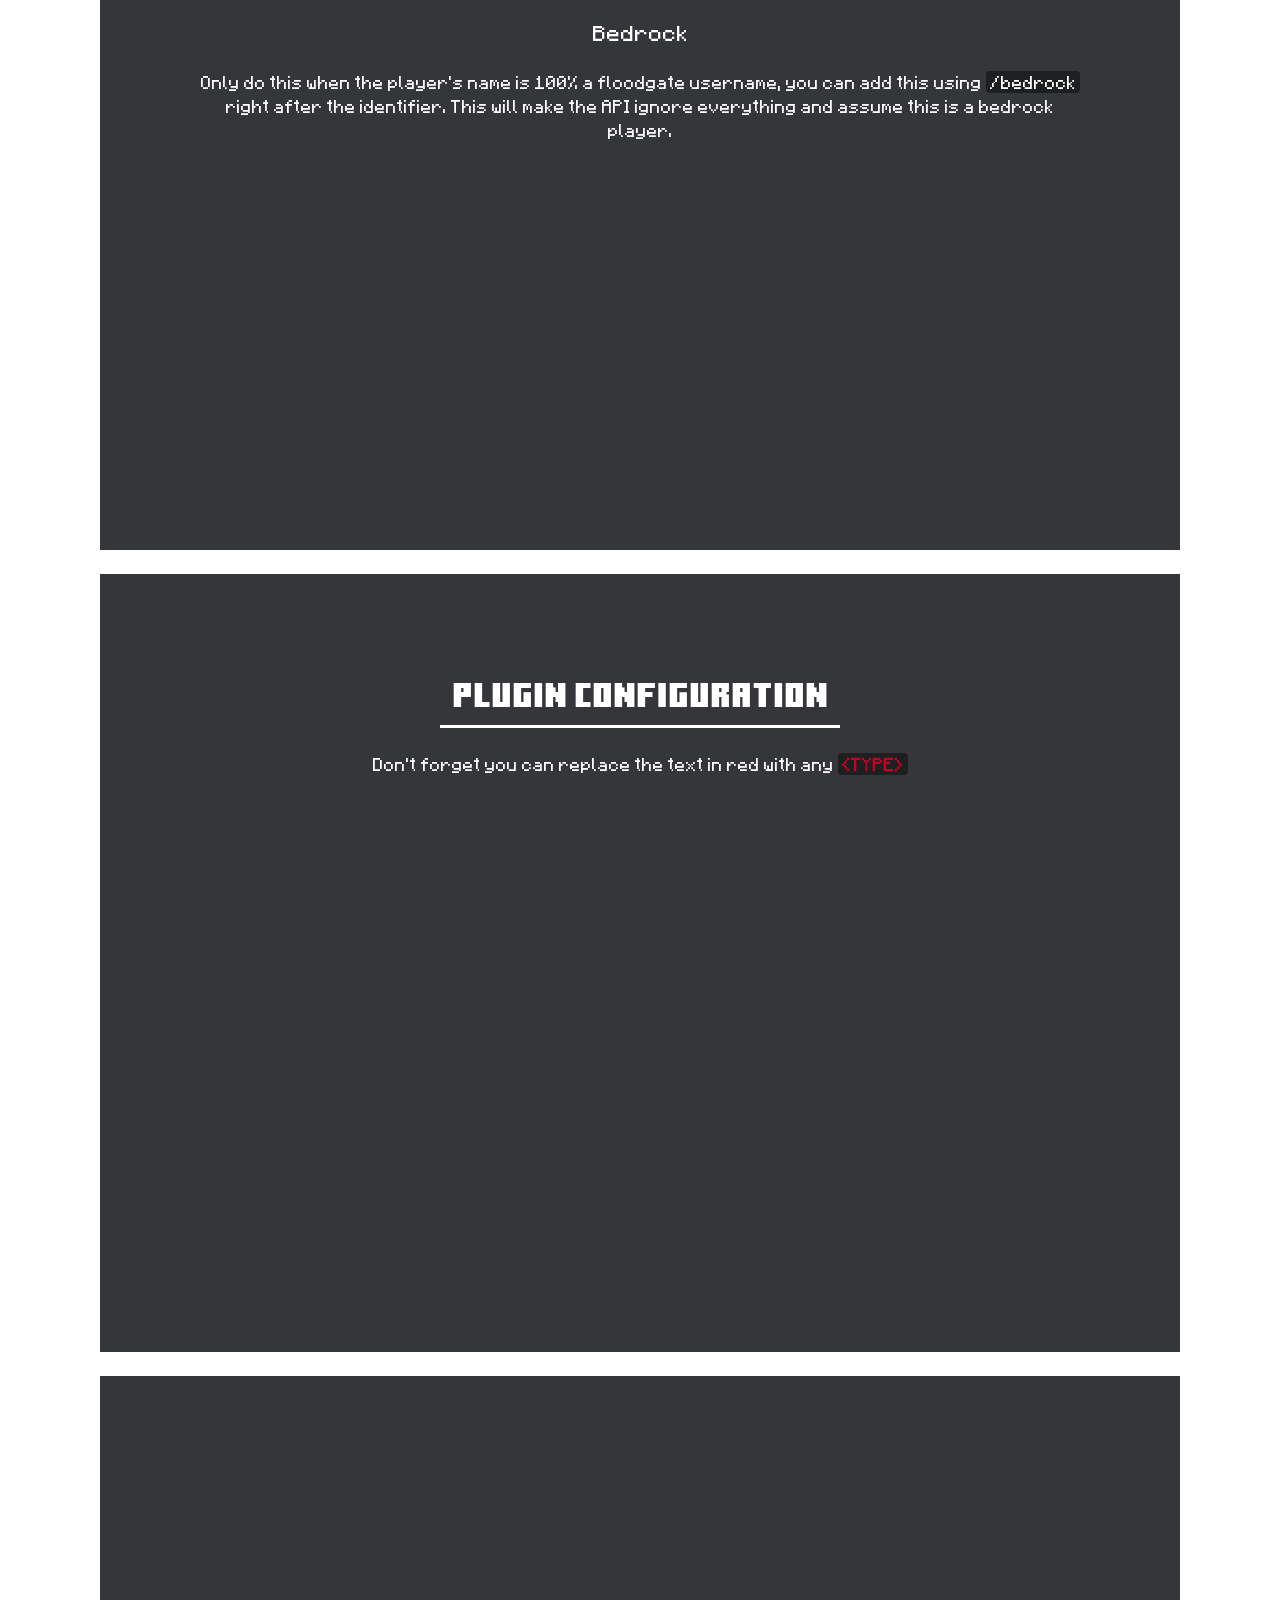
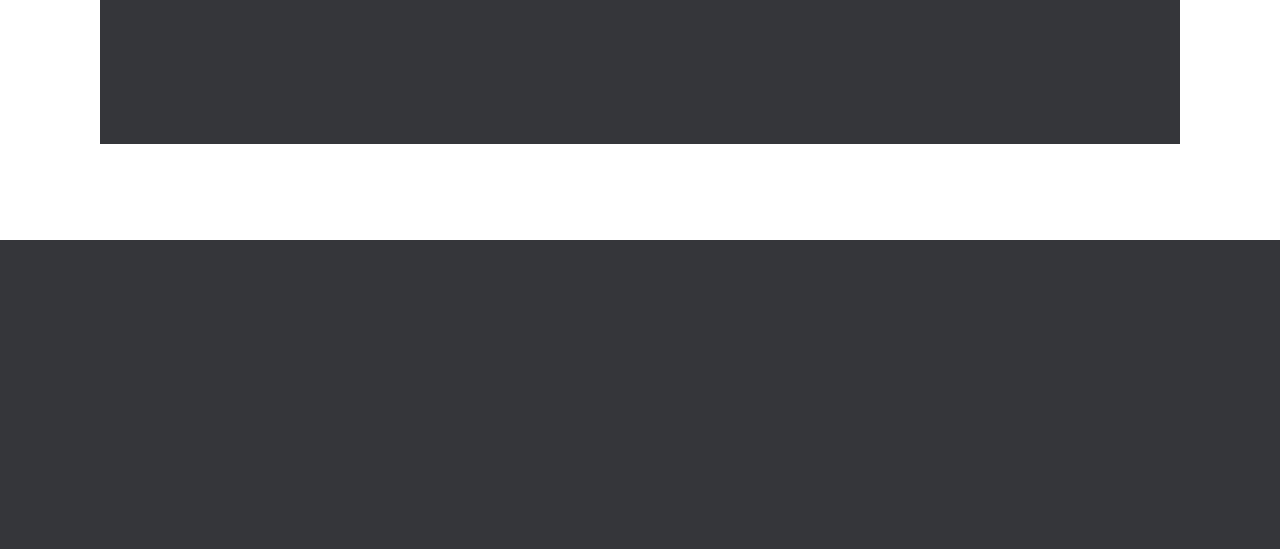
==== commit a9fe0fdb: "Thumbnail Change" ====
--- a/index.html
+++ b/index.html
@@ -6,10 +6,10 @@
     <meta http-equiv="x-ua-compatible" content="ie=edge">
     <meta name="description" content="CreeperNation SkinAPI Documentation">
     <meta name="keywords"
-        content="creeperz653,creepernation,creeper,minecraft,nation,skin api,skinapi,creepernation skinapi, bedrock, BEDROCK, Bedrock SkinAPI, bedrock skinapi, bedrockskinapi, bedrock skin grabber, Geyser, GeyserMC, geysermc bedrock skins, geysermc skins, geyser skin manager, geysermc skin, geysermc skinapi, geyser skinapi, geysermc skin api">
+        content="creeperz653,creepernation,creeper,minecraft,nation,skin api,skinapi,creepernation skinapi">
     <meta name="viewport" content="width=device-width, initial-scale=1">
     <title>CreeperNation SkinAPI Documentation</title>
-    <link rel="icon" href="assets/img/logo.png">
+    <link rel="icon" href="assets/img/api-docs-icon_AE.png">
     <link rel="apple-touch-icon" href="assets/img/apple-touch-icon.png">
     <link id="bootstrap_theme" rel="stylesheet" href="assets/css/theme-5-bootstrap.css">
     <link rel="stylesheet" href="assets/fonts/fonts.css">
@@ -18,14 +18,14 @@
     <script src="assets/js/modernizr.js"></script>
 
     <script async src="https://pagead2.googlesyndication.com/pagead/js/adsbygoogle.js?client=ca-pub-9608274203421069"
-     crossorigin="anonymous"></script>
+        crossorigin="anonymous"></script>
 
     <meta content="CreeperNation SkinAPI | Documentation" property="og:title" />
     <meta
-        content="CreeperNation SkinAPI supports GeyserMC Bedrock skins. This API provides the ability to redirect to either Java or Bedrock, depending on your needs. this allows bedrock skins to show up on your servers!"
+        content="CreeperNation SkinAPI is about merging both java skin api and floodgate skin api. This API provides ability to redirect to mc-heads url to either java or floodgate api, depending on your need, this allows bedrock skins to show up on your servers!"
         property="og:description" />
     <meta content="https://api-docs.creepernation.net/" property="og:url" />
-    <meta content="https://api-docs.creepernation.net/assets/img/logo.png" property="og:image" />
+    <meta content="https://api-docs.creepernation.net/assets/img/api-docs-icon_AE.png" property="og:image" />
     <meta content="#27ce40" data-react-helmet="true" name="theme-color" />
 </head>
 
@@ -46,9 +46,9 @@
                                 class="navbar-toggle collapsed"><span class="icon-bar"></span><span
                                     class="icon-bar"></span><span class="icon-bar"></span></button><a href="#"
                                 class="navbar-brand navbar-brand-has-media"><span class="navbar-brand-elem-wrap"><span
-                                        class="text">Brand</span><img src="assets/img/logo.png" alt=""
+                                        class="text">Brand</span><img src="assets/img/api-docs-icon_AE.png" alt=""
                                         class="navbar-brand-media-img navbar-brand-media-img-dark"><img
-                                        src="assets/img/logo.png" alt="CreeperNation SkinAPI"
+                                        src="assets/img/api-docs-icon_AE.png" alt=""
                                         class="navbar-brand-media-img navbar-brand-media-img-light"></span></a>
                         </div>
                         <div id="site_header_navbar_collapse" class="collapse navbar-collapse">
@@ -80,7 +80,8 @@
                                     <h1 class="primary-text-light text-center bold-text"><span
                                             style="color: #27ce40;">SkinAPI Documentation</span></h1>
                                     <p class="primary-text-light section text-center">CreeperNation SkinAPI supports
-                                        GeyserMC Bedrock skins. This API provides the ability to redirect to either Java or Bedrock, depending on your needs.</p>
+                                        both Java and Bedrock skins. This API provides the ability to redirect the
+                                        mc-heads URL to either Java or Bedrock, depending on your needs.</p>
                                 </div>
                             </div>
                         </div>
@@ -128,7 +129,7 @@
                                         <code>&prefix=&ltprefix&gt</code>.</p>
                                     <p class="primary-text-light text-h3 section text-center">Bedrock</p>
                                     <p class="primary-text-light section text-center">Only do this when the player's
-                                        name is 100% a Bedrock username and the player has joined an GeyserMC instance before, you can add this using <code>/bedrock</code>
+                                        name is 100% a floodgate username, you can add this using <code>/bedrock</code>
                                         right after the identifier. This will make the API ignore everything and assume
                                         this is a bedrock player.</p>
                                     <br>
@@ -141,7 +142,7 @@
                                                         <div class="card pricing-table-card card-dark">
                                                             <div class="card-media"><img
                                                                     src="https://api.creepernation.net/avatar/creeperz653"
-                                                                    alt="Player Skin Head" width="154" class="img" draggable="false">
+                                                                    alt="" width="154" class="img" draggable="false">
                                                             </div>
                                                             <div class="card-title">
                                                                 <div class="card-text"><span
@@ -160,7 +161,7 @@
                                                         <div class="card pricing-table-card card-dark">
                                                             <div class="card-media"><img
                                                                     src="https://api.creepernation.net/head/creeperz653"
-                                                                    alt="Player 3d skin Head" width="145" class="img" draggable="false">
+                                                                    alt="" width="145" class="img" draggable="false">
                                                             </div>
                                                             <div class="card-title">
                                                                 <div class="card-text"><span
@@ -179,7 +180,7 @@
                                                         <div class="card pricing-table-card card-dark">
                                                             <div class="card-media"><img
                                                                     src="https://api.creepernation.net/body/creeperz653"
-                                                                    alt="Player skin 3D Body" width="64" class="img" draggable="false">
+                                                                    alt="" width="64" class="img" draggable="false">
                                                             </div>
                                                             <div class="card-title">
                                                                 <div class="card-text"><span
@@ -204,7 +205,7 @@
                                                             <div class="card pricing-table-card card-dark">
                                                                 <div class="card-media"><img
                                                                         src="https://api.creepernation.net/player/creeperz653"
-                                                                        alt="player skin body" width="77" class="img" draggable="false">
+                                                                        alt="" width="77" class="img" draggable="false">
                                                                 </div>
                                                                 <div class="card-title">
                                                                     <div class="card-text"><span
@@ -223,7 +224,7 @@
                                                             <div class="card pricing-table-card card-dark">
                                                                 <div class="card-media"><img
                                                                         src="https://api.creepernation.net/combo/creeperz653"
-                                                                        alt="player skin combo" width="154" class="img"
+                                                                        alt="" width="154" class="img"
                                                                         draggable="false"></div>
                                                                 <div class="card-title">
                                                                     <div class="card-text"><span
@@ -242,7 +243,7 @@
                                                             <div class="card pricing-table-card card-dark">
                                                                 <div class="card-media"><img
                                                                         src="https://api.creepernation.net/raw/creeperz653"
-                                                                        alt="player skin raw" width="154" class="img"
+                                                                        alt="" width="154" class="img"
                                                                         draggable="false"></div>
                                                                 <div class="card-title">
                                                                     <div class="card-text"><span
@@ -446,7 +447,7 @@
                                 <div class="textwidget">
                                     <div class="card card-dynamdark">
                                         <div class="card-media">
-                                            <img id="rory" alt="RORY" style='border:10px solid #fff' class="card-img">
+                                            <img id="rory" alt="" style='border:10px solid #fff' class="card-img">
                                         </div>
                                     </div>
                                 </div>
@@ -497,4 +498,4 @@
     <script src="assets/js/rory.js"></script>
 </body>
 
-</html>
+</html>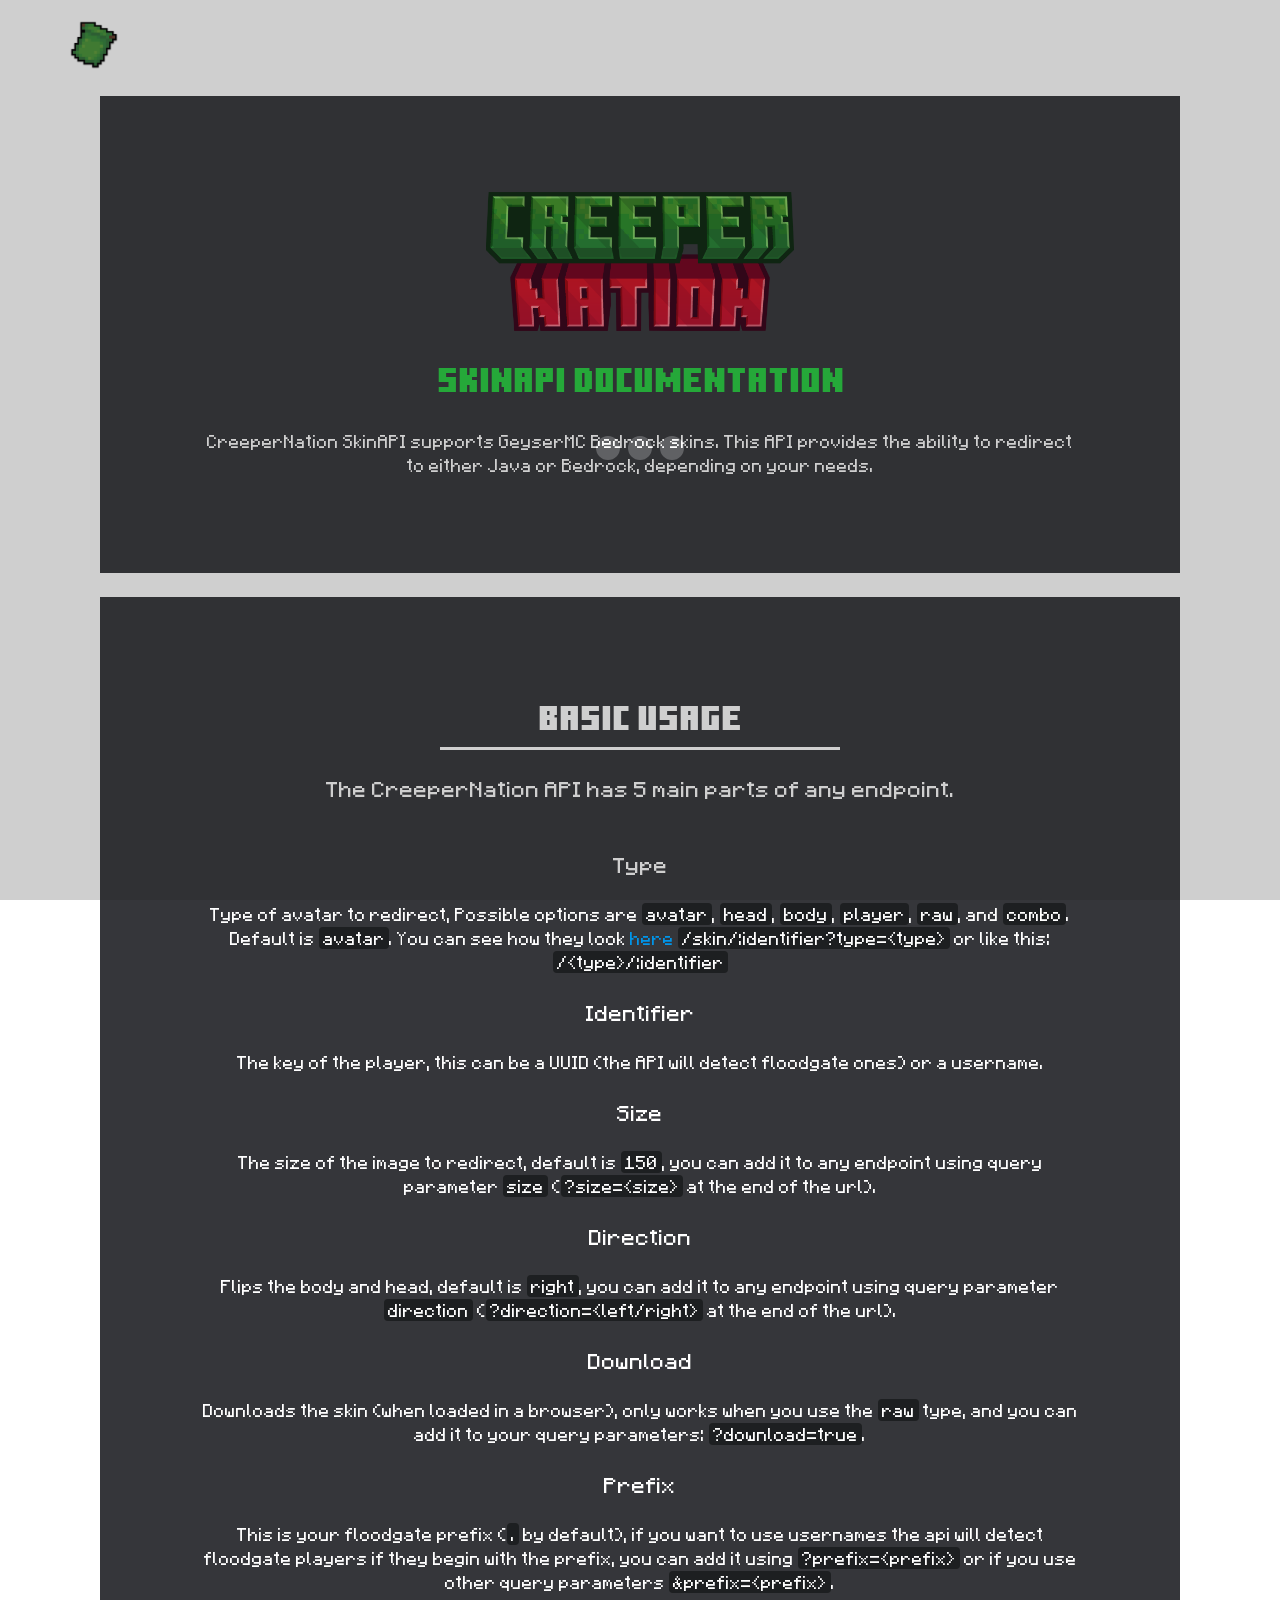
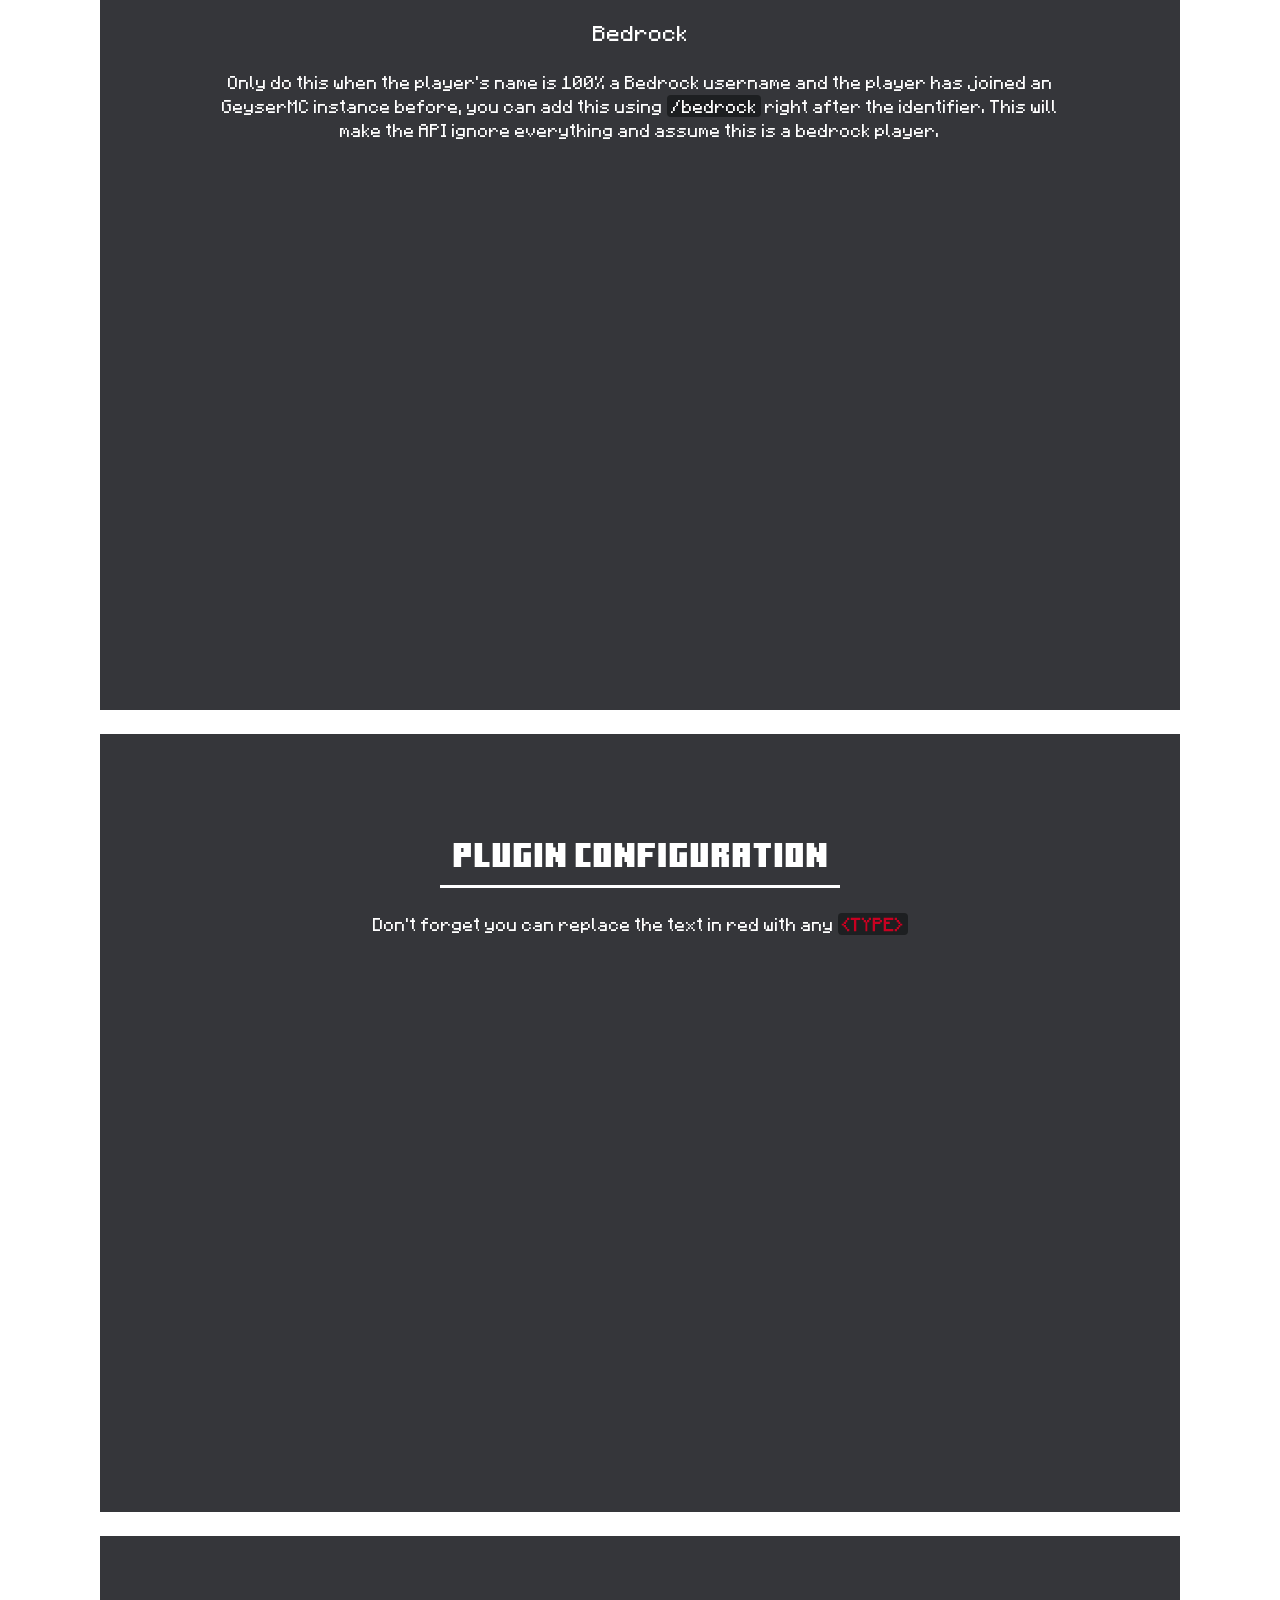
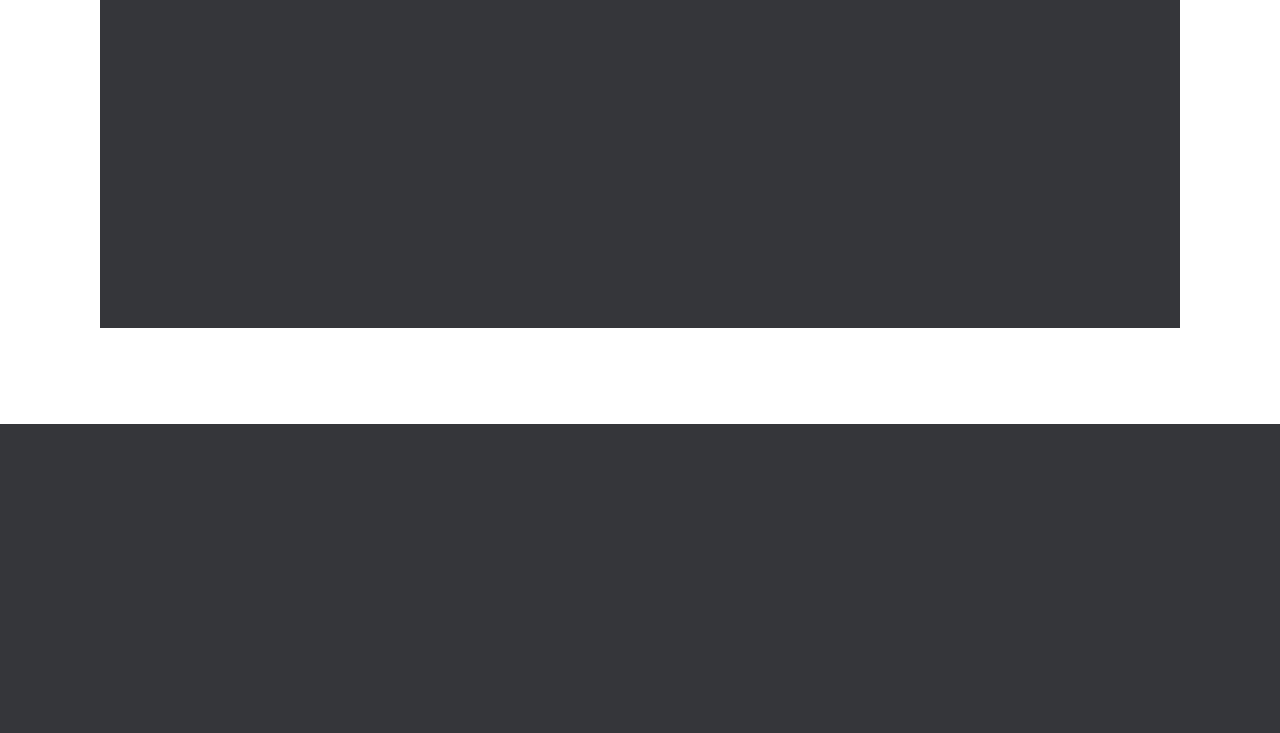
==== commit 1f55f596: "Merge branch 'main' of https://github.com/CreeperNation/Api-Docs" ====
--- a/index.html
+++ b/index.html
@@ -6,7 +6,7 @@
     <meta http-equiv="x-ua-compatible" content="ie=edge">
     <meta name="description" content="CreeperNation SkinAPI Documentation">
     <meta name="keywords"
-        content="creeperz653,creepernation,creeper,minecraft,nation,skin api,skinapi,creepernation skinapi">
+        content="creeperz653,creepernation,creeper,minecraft,nation,skin api,skinapi,creepernation skinapi, bedrock, BEDROCK, Bedrock SkinAPI, bedrock skinapi, bedrockskinapi, bedrock skin grabber, Geyser, GeyserMC, geysermc bedrock skins, geysermc skins, geyser skin manager, geysermc skin, geysermc skinapi, geyser skinapi, geysermc skin api">
     <meta name="viewport" content="width=device-width, initial-scale=1">
     <title>CreeperNation SkinAPI Documentation</title>
     <link rel="icon" href="assets/img/api-docs-icon_AE.png">
@@ -18,11 +18,11 @@
     <script src="assets/js/modernizr.js"></script>
 
     <script async src="https://pagead2.googlesyndication.com/pagead/js/adsbygoogle.js?client=ca-pub-9608274203421069"
-        crossorigin="anonymous"></script>
+     crossorigin="anonymous"></script>
 
     <meta content="CreeperNation SkinAPI | Documentation" property="og:title" />
     <meta
-        content="CreeperNation SkinAPI is about merging both java skin api and floodgate skin api. This API provides ability to redirect to mc-heads url to either java or floodgate api, depending on your need, this allows bedrock skins to show up on your servers!"
+        content="CreeperNation SkinAPI supports GeyserMC Bedrock skins. This API provides the ability to redirect to either Java or Bedrock, depending on your needs. this allows bedrock skins to show up on your servers!"
         property="og:description" />
     <meta content="https://api-docs.creepernation.net/" property="og:url" />
     <meta content="https://api-docs.creepernation.net/assets/img/api-docs-icon_AE.png" property="og:image" />
@@ -80,8 +80,7 @@
                                     <h1 class="primary-text-light text-center bold-text"><span
                                             style="color: #27ce40;">SkinAPI Documentation</span></h1>
                                     <p class="primary-text-light section text-center">CreeperNation SkinAPI supports
-                                        both Java and Bedrock skins. This API provides the ability to redirect the
-                                        mc-heads URL to either Java or Bedrock, depending on your needs.</p>
+                                        GeyserMC Bedrock skins. This API provides the ability to redirect to either Java or Bedrock, depending on your needs.</p>
                                 </div>
                             </div>
                         </div>
@@ -129,7 +128,7 @@
                                         <code>&prefix=&ltprefix&gt</code>.</p>
                                     <p class="primary-text-light text-h3 section text-center">Bedrock</p>
                                     <p class="primary-text-light section text-center">Only do this when the player's
-                                        name is 100% a floodgate username, you can add this using <code>/bedrock</code>
+                                        name is 100% a Bedrock username and the player has joined an GeyserMC instance before, you can add this using <code>/bedrock</code>
                                         right after the identifier. This will make the API ignore everything and assume
                                         this is a bedrock player.</p>
                                     <br>
@@ -142,7 +141,7 @@
                                                         <div class="card pricing-table-card card-dark">
                                                             <div class="card-media"><img
                                                                     src="https://api.creepernation.net/avatar/creeperz653"
-                                                                    alt="" width="154" class="img" draggable="false">
+                                                                    alt="Player Skin Head" width="154" class="img" draggable="false">
                                                             </div>
                                                             <div class="card-title">
                                                                 <div class="card-text"><span
@@ -161,7 +160,7 @@
                                                         <div class="card pricing-table-card card-dark">
                                                             <div class="card-media"><img
                                                                     src="https://api.creepernation.net/head/creeperz653"
-                                                                    alt="" width="145" class="img" draggable="false">
+                                                                    alt="Player 3d skin Head" width="145" class="img" draggable="false">
                                                             </div>
                                                             <div class="card-title">
                                                                 <div class="card-text"><span
@@ -180,7 +179,7 @@
                                                         <div class="card pricing-table-card card-dark">
                                                             <div class="card-media"><img
                                                                     src="https://api.creepernation.net/body/creeperz653"
-                                                                    alt="" width="64" class="img" draggable="false">
+                                                                    alt="Player skin 3D Body" width="64" class="img" draggable="false">
                                                             </div>
                                                             <div class="card-title">
                                                                 <div class="card-text"><span
@@ -205,7 +204,7 @@
                                                             <div class="card pricing-table-card card-dark">
                                                                 <div class="card-media"><img
                                                                         src="https://api.creepernation.net/player/creeperz653"
-                                                                        alt="" width="77" class="img" draggable="false">
+                                                                        alt="player skin body" width="77" class="img" draggable="false">
                                                                 </div>
                                                                 <div class="card-title">
                                                                     <div class="card-text"><span
@@ -224,7 +223,7 @@
                                                             <div class="card pricing-table-card card-dark">
                                                                 <div class="card-media"><img
                                                                         src="https://api.creepernation.net/combo/creeperz653"
-                                                                        alt="" width="154" class="img"
+                                                                        alt="player skin combo" width="154" class="img"
                                                                         draggable="false"></div>
                                                                 <div class="card-title">
                                                                     <div class="card-text"><span
@@ -243,7 +242,7 @@
                                                             <div class="card pricing-table-card card-dark">
                                                                 <div class="card-media"><img
                                                                         src="https://api.creepernation.net/raw/creeperz653"
-                                                                        alt="" width="154" class="img"
+                                                                        alt="player skin raw" width="154" class="img"
                                                                         draggable="false"></div>
                                                                 <div class="card-title">
                                                                     <div class="card-text"><span
@@ -447,7 +446,7 @@
                                 <div class="textwidget">
                                     <div class="card card-dynamdark">
                                         <div class="card-media">
-                                            <img id="rory" alt="" style='border:10px solid #fff' class="card-img">
+                                            <img id="rory" alt="RORY" style='border:10px solid #fff' class="card-img">
                                         </div>
                                     </div>
                                 </div>
@@ -498,4 +497,4 @@
     <script src="assets/js/rory.js"></script>
 </body>
 
-</html>+</html>
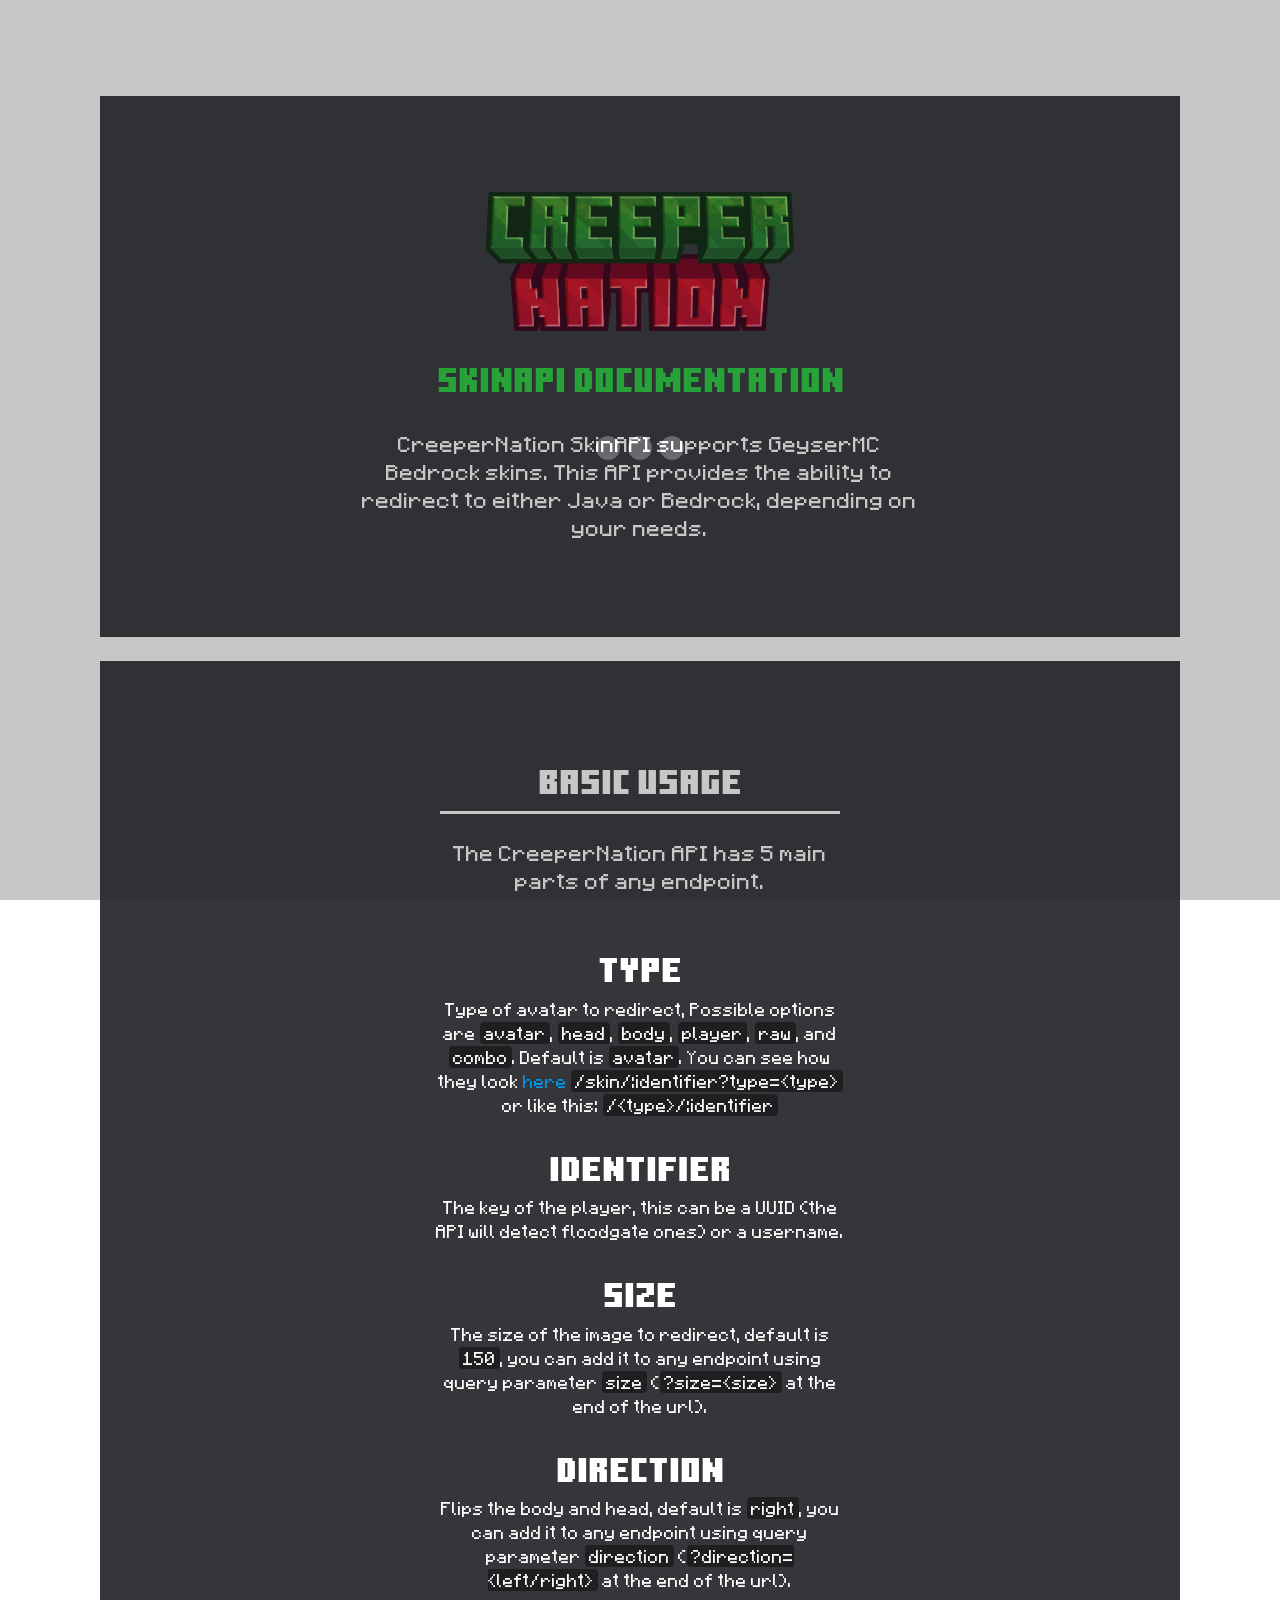
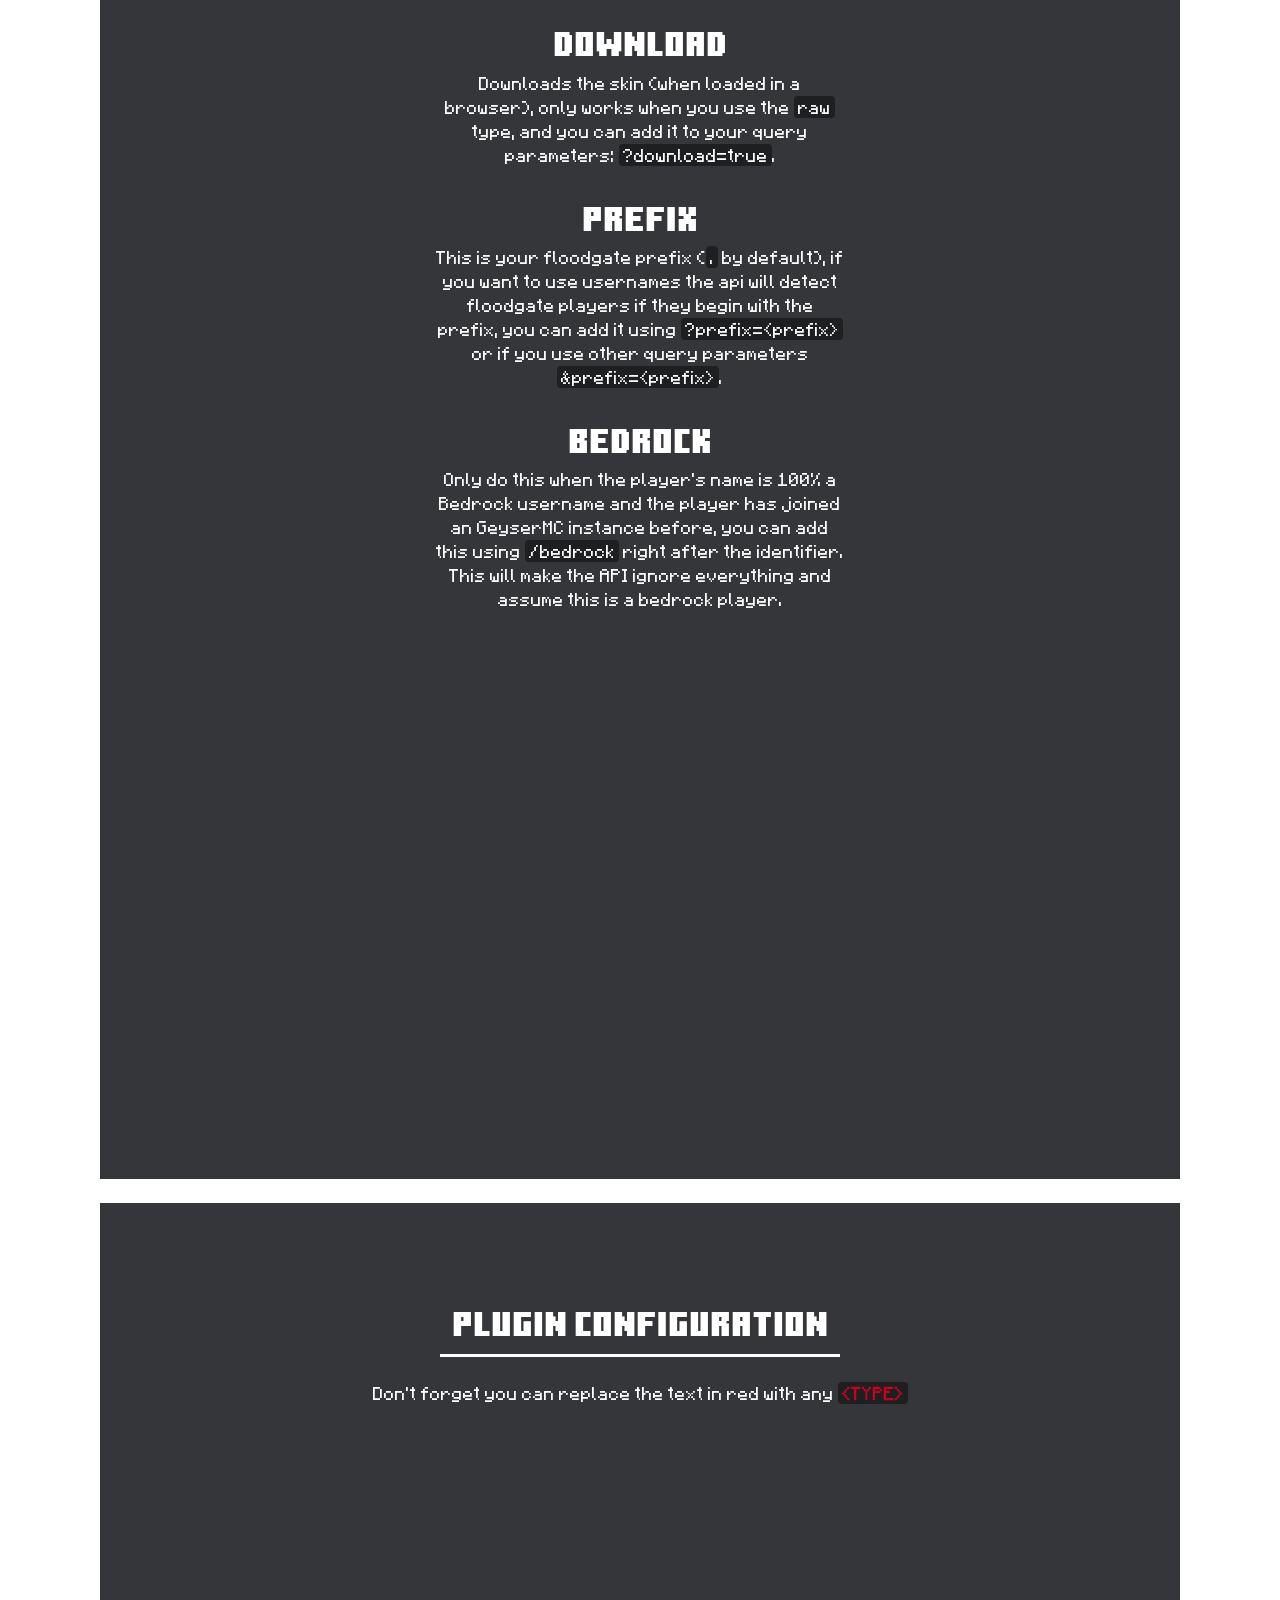
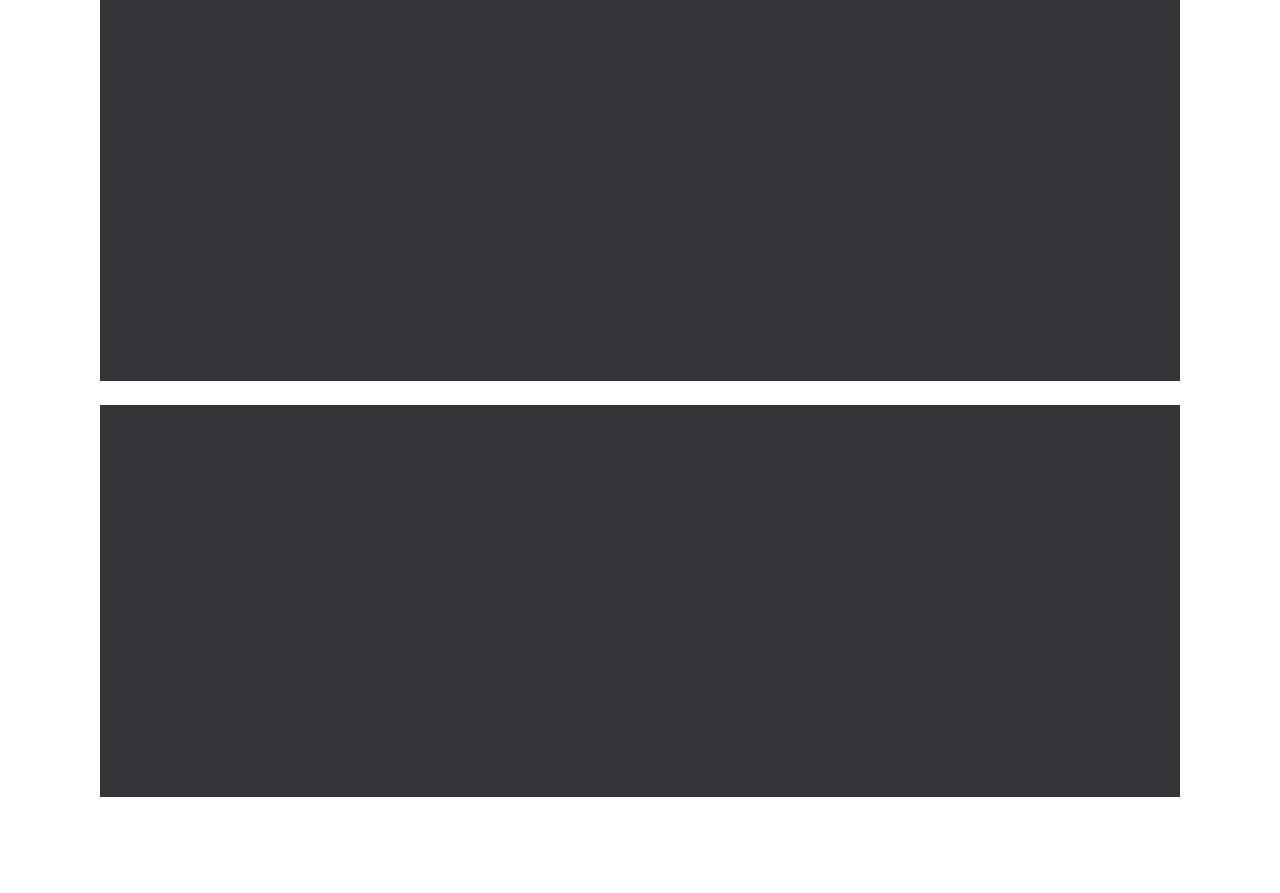
==== commit b2ea71f6: "rename skinapi to index for now because there is only skinapi" ====
--- a/index.html
+++ b/index.html
@@ -14,18 +14,16 @@
     <link id="bootstrap_theme" rel="stylesheet" href="assets/css/theme-5-bootstrap.css">
     <link rel="stylesheet" href="assets/fonts/fonts.css">
     <link rel="stylesheet" href="assets/css/vendor.css">
-    <link id="theme" rel="stylesheet" href="assets/css/theme-7.css">
+    <link id="theme" rel="stylesheet" href="assets/css/theme-8.css">
     <script src="assets/js/modernizr.js"></script>
-
-    <script async src="https://pagead2.googlesyndication.com/pagead/js/adsbygoogle.js?client=ca-pub-9608274203421069"
-     crossorigin="anonymous"></script>
+    <script src="https://code.jquery.com/jquery-1.10.2.js"></script>
 
     <meta content="CreeperNation SkinAPI | Documentation" property="og:title" />
     <meta
         content="CreeperNation SkinAPI supports GeyserMC Bedrock skins. This API provides the ability to redirect to either Java or Bedrock, depending on your needs. this allows bedrock skins to show up on your servers!"
         property="og:description" />
-    <meta content="https://api-docs.creepernation.net/" property="og:url" />
-    <meta content="https://api-docs.creepernation.net/assets/img/api-docs-icon_AE.png" property="og:image" />
+    <meta content="https://docs.creepernation.net/skinapi" property="og:url" />
+    <meta content="https://docs.creepernation.net/assets/img/api-docs-icon_AE.png" property="og:image" />
     <meta content="#27ce40" data-react-helmet="true" name="theme-color" />
 </head>
 
@@ -37,37 +35,8 @@
         </div>
         <!-- .site-loader-->
         <div class="site-canvas">
-            <div id="site_header" class="site-header">
-                <nav id="site_header_navbar"
-                    class="site-header-navbar navbar navbar-fixed-top navbar-lg navbar-bg-from-transparent navbar-fg-from-light navbar-dark">
-                    <div class="container">
-                        <div class="navbar-header">
-                            <button type="button" data-toggle="collapse" data-target="#site_header_navbar_collapse"
-                                class="navbar-toggle collapsed"><span class="icon-bar"></span><span
-                                    class="icon-bar"></span><span class="icon-bar"></span></button><a href="#"
-                                class="navbar-brand navbar-brand-has-media"><span class="navbar-brand-elem-wrap"><span
-                                        class="text">Brand</span><img src="assets/img/api-docs-icon_AE.png" alt=""
-                                        class="navbar-brand-media-img navbar-brand-media-img-dark"><img
-                                        src="assets/img/api-docs-icon_AE.png" alt=""
-                                        class="navbar-brand-media-img navbar-brand-media-img-light"></span></a>
-                        </div>
-                        <div id="site_header_navbar_collapse" class="collapse navbar-collapse">
-                            <ul class="nav navbar-nav navbar-left">
-                                <li><a href="https://github.com/CreeperNation/Api-Docs" target="_blank"><span
-                                            class="navbar-nav-elem-wrap"><span style="font-size: 25px"
-                                                class="text bold-text-nosize">Github</span></span></a></li>
-                                <li><a href="https://discord.creepernation.net" target="_blank"><span
-                                            class="navbar-nav-elem-wrap"><span style="font-size: 25px"
-                                                class="text bold-text-nosize">Support</span></span></a></li>
-
-                            </ul>
-                        </div>
-                        <!-- /.navbar-collapse-->
-                    </div>
-                    <!-- /.container-fluid-->
-                </nav>
-                <!-- .navbar-->
-            </div>
+            <div id="nav-placeholder"></div>
+            <script>$(function () { $("#nav-placeholder").load("https://creepernation.net/pieces/navbar.html"); });</script>
             <!-- .site-header-->
             <div id="site_content" class="site-content">
                 <div id="page_intro_section" class="align section section-md bg-deepslate">
@@ -79,15 +48,17 @@
                                     <br>
                                     <h1 class="primary-text-light text-center bold-text"><span
                                             style="color: #27ce40;">SkinAPI Documentation</span></h1>
-                                    <p class="primary-text-light section text-center">CreeperNation SkinAPI supports
-                                        GeyserMC Bedrock skins. This API provides the ability to redirect to either Java or Bedrock, depending on your needs.</p>
+                                    <p class="primary-text-light section text-center text-h3 col-md-8 col-md-offset-2">
+                                        CreeperNation SkinAPI supports
+                                        GeyserMC Bedrock skins. This API provides the ability to redirect to either Java
+                                        or Bedrock, depending on your needs.</p>
                                 </div>
                             </div>
                         </div>
                     </div>
                     <br>
                     <div class="align section section-md bg-dark">
-                        <div class="text-center">
+                        <div class="text-center col-md-6 col-md-offset-3">
                             <div class="fadeInUpShort text-left text-sm-inherit">
                                 <div class="widget-wrap">
                                     <h1 class="primary-text-light text-center bold-text">Basic Usage</h1>
@@ -95,169 +66,177 @@
                                     <p class="primary-text-light text-h3 section text-center">The CreeperNation API has
                                         5 main parts of any endpoint.</p>
                                     <br>
-                                    <p class="primary-text-light text-h3 section text-center ">Type</p>
+                                    <span class="primary-text-light text-h3 section text-center bold-text">Type</span>
                                     <p class="primary-text-light section text-center">Type of avatar to redirect,
                                         Possible options are <code>avatar</code>, <code>head</code>, <code>body</code>,
                                         <code>player</code>, <code>raw</code>, and <code>combo</code>. Default is
                                         <code>avatar</code>. You can see how they look <a href="#skin-examples"
                                             data-smooth-scroll="true">here</a>
                                         <code>/skin/:identifier?type=&lttype&gt</code> or like this:
-                                        <code>/&lttype&gt/:identifier</code></p>
-                                    <p class="primary-text-light text-h3 section text-center">Identifier</p>
+                                        <code>/&lttype&gt/:identifier</code>
+                                    </p>
+                                    <span
+                                        class="primary-text-light text-h3 section text-center bold-text">Identifier</span>
                                     <p class="primary-text-light section text-center">The key of the player, this can be
                                         a UUID (the API will detect floodgate ones) or a username.</p>
-                                    <p class="primary-text-light text-h3 section text-center">Size</p>
+                                    <span class="primary-text-light text-h3 section text-center bold-text">Size</span>
                                     <p class="primary-text-light section text-center">The size of the image to redirect,
                                         default is <code>150</code>, you can add it to any endpoint using query
                                         parameter <code>size</code> (<code>?size=&ltsize&gt</code> at the end of the
                                         url).</p>
-                                    <p class="primary-text-light text-h3 section text-center">Direction</p>
+                                    <span
+                                        class="primary-text-light text-h3 section text-center bold-text">Direction</span>
                                     <p class="primary-text-light section text-center">Flips the body and head, default
                                         is <code>right</code>, you can add it to any endpoint using query parameter
                                         <code>direction</code> (<code>?direction=&ltleft/right&gt</code> at the end of
-                                        the url).</p>
-                                    <p class="primary-text-light text-h3 section text-center">Download</p>
+                                        the url).
+                                    </p>
+                                    <span
+                                        class="primary-text-light text-h3 section text-center bold-text">Download</span>
                                     <p class="primary-text-light section text-center">Downloads the skin (when loaded in
                                         a browser), only works when you use the <code>raw</code> type, and you can add
                                         it to your query parameters: <code>?download=true</code>.</p>
-                                    <p class="primary-text-light text-h3 section text-center">Prefix</p>
+                                    <span class="primary-text-light text-h3 section text-center bold-text">Prefix</span>
                                     <p class="primary-text-light section text-center">This is your floodgate prefix
                                         (<code>.</code> by default), if you want to use usernames the api will detect
                                         floodgate players if they begin with the prefix, you can add it using
                                         <code>?prefix=&ltprefix&gt</code> or if you use other query parameters
-                                        <code>&prefix=&ltprefix&gt</code>.</p>
-                                    <p class="primary-text-light text-h3 section text-center">Bedrock</p>
+                                        <code>&prefix=&ltprefix&gt</code>.
+                                    </p>
+                                    <span
+                                        class="primary-text-light text-h3 section text-center bold-text">Bedrock</span>
                                     <p class="primary-text-light section text-center">Only do this when the player's
-                                        name is 100% a Bedrock username and the player has joined an GeyserMC instance before, you can add this using <code>/bedrock</code>
+                                        name is 100% a Bedrock username and the player has joined an GeyserMC instance
+                                        before, you can add this using <code>/bedrock</code>
                                         right after the identifier. This will make the API ignore everything and assume
                                         this is a bedrock player.</p>
                                     <br>
-                                    <div id="skin-examples">
-                                        <div class="flexible-widgets row">
-                                            <div data-wow-delay="100ms"
-                                                class="widget-section widget widget_text col-sm-6 col-md-4 mb-gg wow fadeInUpShort">
-                                                <div class="widget-wrap">
-                                                    <div class="textwidget">
-                                                        <div class="card pricing-table-card card-dark">
-                                                            <div class="card-media"><img
-                                                                    src="https://api.creepernation.net/avatar/creeperz653"
-                                                                    alt="Player Skin Head" width="154" class="img" draggable="false">
-                                                            </div>
-                                                            <div class="card-title">
-                                                                <div class="card-text"><span
-                                                                        class="text-h2">Avatar</span><span
-                                                                        class="price"></span></div>
-                                                            </div>
-
-                                                        </div>
+
+                                </div>
+
+                            </div>
+                        </div>
+                        <div id="skin-examples">
+                            <div class="flexible-widgets row">
+                                <div data-wow-delay="100ms"
+                                    class="widget-section widget widget_text col-sm-6 col-md-4 mb-gg wow fadeInUpShort">
+                                    <div class="widget-wrap">
+                                        <div class="textwidget">
+                                            <div class="card pricing-table-card card-dark">
+                                                <div class="card-media"><img
+                                                        src="https://api.creepernation.net/avatar/creeperz653"
+                                                        alt="Player Skin Head" width="154" class="img"
+                                                        draggable="false">
+                                                </div>
+                                                <div class="card-title">
+                                                    <div class="card-text"><span class="text-h2">Avatar</span><span
+                                                            class="price"></span></div>
+                                                </div>
+
+                                            </div>
+                                        </div>
+                                    </div>
+                                </div>
+                                <div data-wow-delay="100ms"
+                                    class="widget-section widget widget_text col-sm-6 col-md-4 mb-gg wow fadeInUpShort">
+                                    <div class="widget-wrap">
+                                        <div class="textwidget">
+                                            <div class="card pricing-table-card card-dark">
+                                                <div class="card-media"><img
+                                                        src="https://api.creepernation.net/head/creeperz653"
+                                                        alt="Player 3d skin Head" width="145" class="img"
+                                                        draggable="false">
+                                                </div>
+                                                <div class="card-title">
+                                                    <div class="card-text"><span class="text-h2">Head</span><span
+                                                            class="price"></span></div>
+                                                </div>
+
+                                            </div>
+                                        </div>
+                                    </div>
+                                </div>
+                                <div data-wow-delay="100ms"
+                                    class="widget-section widget widget_text col-sm-6 col-md-4 mb-gg wow fadeInUpShort">
+                                    <div class="widget-wrap">
+                                        <div class="textwidget">
+                                            <div class="card pricing-table-card card-dark">
+                                                <div class="card-media"><img
+                                                        src="https://api.creepernation.net/body/creeperz653"
+                                                        alt="Player skin 3D Body" width="64" class="img"
+                                                        draggable="false">
+                                                </div>
+                                                <div class="card-title">
+                                                    <div class="card-text"><span class="text-h2">Body</span><span
+                                                            class="price"></span></div>
+                                                </div>
+
+                                            </div>
+                                        </div>
+                                    </div>
+                                </div>
+
+
+                            </div>
+
+                            <div id="skin-examples">
+                                <div class="flexible-widgets row">
+                                    <div data-wow-delay="100ms"
+                                        class="widget-section widget widget_text col-sm-6 col-md-4 mb-gg wow fadeInUpShort">
+                                        <div class="widget-wrap">
+                                            <div class="textwidget">
+                                                <div class="card pricing-table-card card-dark">
+                                                    <div class="card-media"><img
+                                                            src="https://api.creepernation.net/player/creeperz653"
+                                                            alt="player skin body" width="77" class="img"
+                                                            draggable="false">
                                                     </div>
-                                                </div>
-                                            </div>
-                                            <div data-wow-delay="100ms"
-                                                class="widget-section widget widget_text col-sm-6 col-md-4 mb-gg wow fadeInUpShort">
-                                                <div class="widget-wrap">
-                                                    <div class="textwidget">
-                                                        <div class="card pricing-table-card card-dark">
-                                                            <div class="card-media"><img
-                                                                    src="https://api.creepernation.net/head/creeperz653"
-                                                                    alt="Player 3d skin Head" width="145" class="img" draggable="false">
-                                                            </div>
-                                                            <div class="card-title">
-                                                                <div class="card-text"><span
-                                                                        class="text-h2">Head</span><span
-                                                                        class="price"></span></div>
-                                                            </div>
-
-                                                        </div>
+                                                    <div class="card-title">
+                                                        <div class="card-text"><span class="text-h2">Player</span><span
+                                                                class="price"></span></div>
                                                     </div>
-                                                </div>
-                                            </div>
-                                            <div data-wow-delay="100ms"
-                                                class="widget-section widget widget_text col-sm-6 col-md-4 mb-gg wow fadeInUpShort">
-                                                <div class="widget-wrap">
-                                                    <div class="textwidget">
-                                                        <div class="card pricing-table-card card-dark">
-                                                            <div class="card-media"><img
-                                                                    src="https://api.creepernation.net/body/creeperz653"
-                                                                    alt="Player skin 3D Body" width="64" class="img" draggable="false">
-                                                            </div>
-                                                            <div class="card-title">
-                                                                <div class="card-text"><span
-                                                                        class="text-h2">Body</span><span
-                                                                        class="price"></span></div>
-                                                            </div>
-
-                                                        </div>
+
+                                                </div>
+                                            </div>
+                                        </div>
+                                    </div>
+                                    <div data-wow-delay="100ms"
+                                        class="widget-section widget widget_text col-sm-6 col-md-4 mb-gg wow fadeInUpShort">
+                                        <div class="widget-wrap">
+                                            <div class="textwidget">
+                                                <div class="card pricing-table-card card-dark">
+                                                    <div class="card-media"><img
+                                                            src="https://api.creepernation.net/combo/creeperz653"
+                                                            alt="player skin combo" width="154" class="img"
+                                                            draggable="false"></div>
+                                                    <div class="card-title">
+                                                        <div class="card-text"><span class="text-h2">Combo</span><span
+                                                                class="price"></span></div>
                                                     </div>
-                                                </div>
-                                            </div>
-
-
-                                        </div>
-
-                                        <div id="skin-examples">
-                                            <div class="flexible-widgets row">
-                                                <div data-wow-delay="100ms"
-                                                    class="widget-section widget widget_text col-sm-6 col-md-4 mb-gg wow fadeInUpShort">
-                                                    <div class="widget-wrap">
-                                                        <div class="textwidget">
-                                                            <div class="card pricing-table-card card-dark">
-                                                                <div class="card-media"><img
-                                                                        src="https://api.creepernation.net/player/creeperz653"
-                                                                        alt="player skin body" width="77" class="img" draggable="false">
-                                                                </div>
-                                                                <div class="card-title">
-                                                                    <div class="card-text"><span
-                                                                            class="text-h2">Player</span><span
-                                                                            class="price"></span></div>
-                                                                </div>
-
-                                                            </div>
-                                                        </div>
+
+                                                </div>
+                                            </div>
+                                        </div>
+                                    </div>
+                                    <div data-wow-delay="100ms"
+                                        class="widget-section widget widget_text col-sm-6 col-md-4 mb-gg wow fadeInUpShort">
+                                        <div class="widget-wrap">
+                                            <div class="textwidget">
+                                                <div class="card pricing-table-card card-dark">
+                                                    <div class="card-media"><img
+                                                            src="https://api.creepernation.net/raw/creeperz653"
+                                                            alt="player skin raw" width="154" class="img"
+                                                            draggable="false"></div>
+                                                    <div class="card-title">
+                                                        <div class="card-text"><span class="text-h2">Raw</span><span
+                                                                class="price"></span></div>
                                                     </div>
-                                                </div>
-                                                <div data-wow-delay="100ms"
-                                                    class="widget-section widget widget_text col-sm-6 col-md-4 mb-gg wow fadeInUpShort">
-                                                    <div class="widget-wrap">
-                                                        <div class="textwidget">
-                                                            <div class="card pricing-table-card card-dark">
-                                                                <div class="card-media"><img
-                                                                        src="https://api.creepernation.net/combo/creeperz653"
-                                                                        alt="player skin combo" width="154" class="img"
-                                                                        draggable="false"></div>
-                                                                <div class="card-title">
-                                                                    <div class="card-text"><span
-                                                                            class="text-h2">Combo</span><span
-                                                                            class="price"></span></div>
-                                                                </div>
-
-                                                            </div>
-                                                        </div>
-                                                    </div>
-                                                </div>
-                                                <div data-wow-delay="100ms"
-                                                    class="widget-section widget widget_text col-sm-6 col-md-4 mb-gg wow fadeInUpShort">
-                                                    <div class="widget-wrap">
-                                                        <div class="textwidget">
-                                                            <div class="card pricing-table-card card-dark">
-                                                                <div class="card-media"><img
-                                                                        src="https://api.creepernation.net/raw/creeperz653"
-                                                                        alt="player skin raw" width="154" class="img"
-                                                                        draggable="false"></div>
-                                                                <div class="card-title">
-                                                                    <div class="card-text"><span
-                                                                            class="text-h2">Raw</span><span
-                                                                            class="price"></span></div>
-                                                                </div>
-
-                                                            </div>
-                                                        </div>
-                                                    </div>
-                                                </div>
-
-                                            </div>
-                                        </div>
-                                    </div>
+
+                                                </div>
+                                            </div>
+                                        </div>
+                                    </div>
+
                                 </div>
                             </div>
                         </div>
@@ -294,9 +273,10 @@
                                                                 <div class="expansion-panel-body">
                                                                     <p class="primary-text-light text-center">In your
                                                                         config.yml, scroll down to
-                                                                        <code>AvatarUrl</code>, set it to this:</p>
-                                                                    <p><code
-                                                                            class="text-h3 text-center breaking"><b style="color: #6690dd;">AvatarUrl</b>: <b style="color: #2ea56a;">https://api.creepernation.net/</b><b style="color: #c80021;">avatar</b><b style="color: #2ea56a;">/{UUID}</b></code>
+                                                                        <code>AvatarUrl</code>, set it to this:
+                                                                    </p>
+                                                                    <p><code
+                                                                            class="text-h3 text-center breaking"><b style="color: #6690dd;">AvatarUrl</b>: <b style="color: #2ea56a;">https://api.creepernation.net/</b><b style="color: #c80021;">avatar</b><b style="color: #2ea56a;">/{uuid}</b></code>
                                                                     </p>
                                                                 </div>
                                                             </div>
@@ -316,10 +296,12 @@
                                                                         At the time of writing this, they are:
                                                                         <br><code>level.json</code>,
                                                                         <code>afk.json</code>,
-                                                                        <code>no-longer-afk.json</code></p>
+                                                                        <code>no-longer-afk.json</code>
+                                                                    </p>
                                                                     <br>
                                                                     <p class="primary-text-light text-h3 text-center ">
-                                                                        <b style="color: #27ce40;">Level.json</b></p>
+                                                                        <b style="color: #27ce40;">Level.json</b>
+                                                                    </p>
                                                                     <p class="primary-text-light text-center ">replace
                                                                         the avatar url (in thumbnail url)</p>
                                                                     <p><code
@@ -327,11 +309,12 @@
                                                                     </p>
                                                                     <br>
                                                                     <p class="primary-text-light text-h3 text-center ">
-                                                                        <b style="color: #27ce40;">Afk.json</b></p>
+                                                                        <b style="color: #27ce40;">Afk.json</b>
+                                                                    </p>
                                                                     <p class="primary-text-light text-center ">replace
                                                                         the avatar url (in author icon url)</p>
                                                                     <p><code
-                                                                            class="text-h3 text-center breaking"><b style="color: #2ea56a;">https://api.creepernation.net/</b><b style="color: #c80021;">avatar</b><b style="color: #2ea56a;">/[player.uuid]</b> </code>
+                                                                            class="text-h3 text-center breaking"><b style="color: #2ea56a;">https://api.creepernation.net/</b><b style="color: #c80021;">avatar</b><b style="color: #2ea56a;">/[player.uniqueId]</b> </code>
                                                                     </p>
                                                                     <br>
                                                                     <p class="primary-text-light text-h3 text-center ">
@@ -341,7 +324,7 @@
                                                                     <p class="primary-text-light text-center ">replace
                                                                         the avatar url (in author icon url)</p>
                                                                     <p><code
-                                                                            class="text-h3 text-center breaking"><b style="color: #2ea56a;">https://api.creepernation.net/</b><b style="color: #c80021;">avatar</b><b style="color: #2ea56a;">/[player.uuid]</b></code>
+                                                                            class="text-h3 text-center breaking"><b style="color: #2ea56a;">https://api.creepernation.net/</b><b style="color: #c80021;">avatar</b><b style="color: #2ea56a;">/[player.uniqueId]</b></code>
                                                                     </p>
                                                                 </div>
                                                             </div>
@@ -360,7 +343,7 @@
                                                                         Messages.yml/Config.yml, there are multiple
                                                                         crafatar links replace each one with:</p>
                                                                     <p><code
-                                                                            class="text-h3 text-center breaking"> <b style="color: #2ea56a;">https://api.creepernation.net/</b><b style="color: #c80021;">avatar</b><b style="color: #2ea56a;">/{UUID}</b></code>
+                                                                            class="text-h3 text-center breaking"> <b style="color: #2ea56a;">https://api.creepernation.net/</b><b style="color: #c80021;">avatar</b><b style="color: #2ea56a;">/{uuid}</b></code>
                                                                     </p>
                                                                 </div>
                                                             </div>
@@ -377,9 +360,10 @@
                                                                 <div class="expansion-panel-body">
                                                                     <p class="primary-text-light text-center">In your
                                                                         config.yml, scroll down to
-                                                                        <code>heads-url</code>, and set it to this:</p>
-                                                                    <p><code
-                                                                            class="text-h3 text-center breaking"><b style="color: #6690dd;">heads-url</b>: <b style="color: #2ea56a;">https://api.creepernation.net/</b><b style="color: #c80021;">head</b><b style="color: #2ea56a;">/{UUID}</b></code>
+                                                                        <code>heads-url</code>, and set it to this:
+                                                                    </p>
+                                                                    <p><code
+                                                                            class="text-h3 text-center breaking"><b style="color: #6690dd;">heads-url</b>: <b style="color: #2ea56a;">https://api.creepernation.net/</b><b style="color: #c80021;">head</b><b style="color: #2ea56a;">/{uuid}</b></code>
                                                                     </p>
                                                                 </div>
                                                             </div>
@@ -396,9 +380,10 @@
                                                                 <div class="expansion-panel-body">
                                                                     <p class="primary-text-light text-center">In your
                                                                         configuration.txt, scroll down to
-                                                                        <code>skin-url</code>, and set it to this:</p>
-                                                                    <p><code
-                                                                            class="text-h3 text-center breaking"><b style="color: #6690dd;">skin-url</b>: <b style="color: #2ea56a;">https://api.creepernation.net/</b><b style="color: #c80021;">raw</b><b style="color: #2ea56a;">/{UUID}</b></code>
+                                                                        <code>skin-url</code>, and set it to this:
+                                                                    </p>
+                                                                    <p><code
+                                                                            class="text-h3 text-center breaking"><b style="color: #6690dd;">skin-url</b>: <b style="color: #2ea56a;">https://api.creepernation.net/</b><b style="color: #c80021;">raw</b><b style="color: #2ea56a;">/{uuid}</b></code>
                                                                     </p>
                                                                 </div>
                                                             </div>
@@ -415,7 +400,8 @@
                                                                 <div class="expansion-panel-body">
                                                                     <p class="primary-text-light text-center">In your
                                                                         config.yml, scroll down to
-                                                                        <code>customAPI</code>, and set it to this:</p>
+                                                                        <code>customAPI</code>, and set it to this:
+                                                                    </p>
                                                                     <p><code
                                                                             class="text-h3 text-center breaking"><b style="color: #6690dd;">customAPI</b>: <b style="color: #2ea56a;">https://api.creepernation.net/</b><b style="color: #c80021;">raw</b><b style="color: #2ea56a;">/{UUID}</b></code>
                                                                     </p>
@@ -456,36 +442,8 @@
                 </div>
             </div>
             <!-- .site-content-->
-            <div id="site_footer">
-                <div id="site_footer_info" class="site-footer-info section section-sm text-center bg-dark">
-                    <div class="container">
-                        <div data-wow-delay="100ms" class="text-center site-footer-copyright primary-text-light wow fadeInUpShort">CreeperNation 2022, An unregistered company located in The United States, Content and Material may be subjected to copyright, do not Distribute, steal or copy. Copyright (R)</div>
-                        <nav class="site-footer-social-nav mb-lg">
-                            <ul class="site-footer-social-menu list-inline ml-0">
-                                <li data-wow-delay="200ms" class="menu-item px-md wow fadeInUpShort"><a
-                                        href="https://discord.creepernation.net" target="_blank" style="font-size: 25px"
-                                        class="primary-text-light bold-text-nosize"><span>Discord</span></a></li>
-                                <li data-wow-delay="200ms" class="menu-item px-md wow fadeInUpShort"><a
-                                        href="https://github.com/CreeperNation/Api-Docs" target="_blank"
-                                        style="font-size: 25px"
-                                        class="primary-text-light bold-text-nosize"><span>Github</span></a></li>
-                                        <li data-wow-delay="200ms" class="menu-item px-md wow fadeInUpShort"><a
-                                            href="https://api-docs.creepernation.net/docs/privacy-policy" target="_blank" style="font-size: 25px"
-                                            class="primary-text-light bold-text-nosize"><span>Privacy Policy</span></a></li>
-                            </ul>
-                        </nav>
-                        <div data-wow-delay="600ms" class="site-footer-copyright creeper-text wow fadeInUpShort">
-                            Copyright © 2022 CreeperNation</div>
-                        <div data-wow-delay="600ms"
-                            class="site-footer-copyright secondary-text-light wow fadeInUpShort"><a
-                                href="https://lunareclipse.studio" target="_blank">
-                                <h4 class="purple-text">Powered by Lunar Eclipse Hosting</h4>
-                            </a></div>
-
-                    </div>
-                </div>
-                <!-- .section-->
-            </div>
+            <div id="footer-placeholder"></div>
+            <script>$(function () { $("#footer-placeholder").load("https://creepernation.net/pieces/footer.html"); });</script>
             <!-- .site-footer-->
         </div>
     </div>
--- a/assets/css/theme-8.css
+++ b/assets/css/theme-8.css
@@ -0,0 +1,9080 @@
+html,
+input[type="search"] {
+    -webkit-box-sizing: border-box;
+    -moz-box-sizing: border-box;
+    box-sizing: border-box
+}
+
+*,
+*:before,
+*:after {
+    -webkit-box-sizing: inherit;
+    -moz-box-sizing: inherit;
+    box-sizing: inherit
+}
+
+@-ms-viewport {
+    width: device-width
+}
+
+@-moz-document url-prefix() {
+    fieldset {
+        display: table-cell
+    }
+}
+
+html {
+    -ms-overflow-style: scrollbar;
+    -webkit-tap-highlight-color: transparent
+}
+
+.btn:active,
+.btn.active,
+.form-control,
+.form-control:focus,
+.panel,
+.btn-group.open .dropdown-toggle,
+.btn-group.open .dropdown-toggle.btn-link {
+    -webkit-box-shadow: none;
+    box-shadow: none
+}
+
+html {
+    font-size: 1em
+}
+
+body {
+    background-color: #fff;
+    color: #242424;
+    font-size: 14px;
+    text-transform: inherit;
+    letter-spacing: 0;
+    line-height: 1.71429
+}
+
+p,
+ol,
+ul,
+dl,
+pre,
+blockquote {
+    margin-top: 0;
+    margin-bottom: 24px
+}
+
+p:last-child,
+ol:last-child,
+ul:last-child,
+dl:last-child,
+pre:last-child,
+blockquote:last-child {
+    margin-bottom: 0
+}
+
+ol ol,
+ul ul,
+ol ul,
+ul ol {
+    margin-bottom: 0
+}
+
+h1,
+h2,
+h3,
+h4,
+h5,
+h6 {
+    margin-top: 0;
+    margin-bottom: 24px
+}
+
+h1:last-child,
+h2:last-child,
+h3:last-child,
+h4:last-child,
+h5:last-child,
+h6:last-child {
+    margin-bottom: 0
+}
+
+.text-d1,
+.text-d2,
+.text-d3,
+.text-d4 {
+    margin-top: 0;
+    margin-bottom: 24px
+}
+
+.text-d1:last-child,
+.text-d2:last-child,
+.text-d3:last-child,
+.text-d4:last-child {
+    margin-bottom: 0
+}
+
+.btn-elem-wrap {
+    display: -webkit-box;
+    display: -webkit-flex;
+    display: -ms-flexbox;
+    display: flex;
+    -webkit-box-align: center;
+    -webkit-align-items: center;
+    -ms-flex-align: center;
+    align-items: center;
+    -webkit-box-pack: center;
+    -webkit-justify-content: center;
+    -ms-flex-pack: center;
+    justify-content: center
+}
+
+.btn-elem-wrap .text {
+    display: inline-block;
+    vertical-align: middle
+}
+
+.btn-elem-wrap .text+.icon,
+.btn-elem-wrap .text+.form-notify-icon-info,
+.btn-elem-wrap .text+.form-notify-icon-success,
+.btn-elem-wrap .text+.form-notify-icon-error,
+.btn-elem-wrap .text+.badge,
+.btn-elem-wrap .text+.caret {
+    margin-left: 8px
+}
+
+.btn-elem-wrap .icon+.text,
+.btn-elem-wrap .form-notify-icon-info+.text,
+.btn-elem-wrap .form-notify-icon-success+.text,
+.btn-elem-wrap .form-notify-icon-error+.text,
+.btn-elem-wrap .icon+.badge,
+.btn-elem-wrap .form-notify-icon-info+.badge,
+.btn-elem-wrap .form-notify-icon-success+.badge,
+.btn-elem-wrap .form-notify-icon-error+.badge,
+.btn-elem-wrap .icon+.caret,
+.btn-elem-wrap .form-notify-icon-info+.caret,
+.btn-elem-wrap .form-notify-icon-success+.caret,
+.btn-elem-wrap .form-notify-icon-error+.caret {
+    margin-left: 8px
+}
+
+.btn-elem-wrap .badge+.text,
+.btn-elem-wrap .badge+.icon,
+.btn-elem-wrap .badge+.form-notify-icon-info,
+.btn-elem-wrap .badge+.form-notify-icon-success,
+.btn-elem-wrap .badge+.form-notify-icon-error,
+.btn-elem-wrap .badge+.caret {
+    margin-left: 8px
+}
+
+.btn-elem-wrap .caret+.text,
+.btn-elem-wrap .caret+.badge,
+.btn-elem-wrap .caret+.icon,
+.btn-elem-wrap .caret+.form-notify-icon-info,
+.btn-elem-wrap .caret+.form-notify-icon-success,
+.btn-elem-wrap .caret+.form-notify-icon-error {
+    margin-left: 8px
+}
+
+@media (min-width: 992px) {
+    .btn {
+        -webkit-transition: all 0s ease-in-out;
+        transition: all 0s ease-in-out
+    }
+}
+
+.btn-default {
+    color: #212121;
+    background-color: #fff;
+    border-color: #e5e5e5
+}
+
+.btn-default:focus,
+.btn-default.focus {
+    color: #212121;
+    background-color: #f2f2f2;
+    border-color: #e5e5e5
+}
+
+.btn-default:hover {
+    color: #212121;
+    background-color: #f2f2f2;
+    border-color: #e5e5e5
+}
+
+.btn-default:active,
+.btn-default.active,
+.open>.btn-default.dropdown-toggle {
+    color: #212121;
+    background-color: #f2f2f2;
+    border-color: #e5e5e5
+}
+
+.btn-default:active:hover,
+.btn-default:active:focus,
+.btn-default:active.focus,
+.btn-default.active:hover,
+.btn-default.active:focus,
+.btn-default.active.focus,
+.open>.btn-default.dropdown-toggle:hover,
+.open>.btn-default.dropdown-toggle:focus,
+.open>.btn-default.dropdown-toggle.focus {
+    color: #212121;
+    background-color: #f2f2f2;
+    border-color: #e5e5e5
+}
+
+.btn-default:active,
+.btn-default.active,
+.open>.btn-default.dropdown-toggle {
+    background-image: none
+}
+
+.btn-default.disabled:hover,
+.btn-default.disabled:focus,
+.btn-default.disabled.focus,
+.btn-default[disabled]:hover,
+.btn-default[disabled]:focus,
+.btn-default[disabled].focus,
+fieldset[disabled] .btn-default:hover,
+fieldset[disabled] .btn-default:focus,
+fieldset[disabled] .btn-default.focus {
+    background-color: #fff;
+    border-color: #e5e5e5
+}
+
+.btn-default .badge {
+    color: #fff;
+    background-color: #212121
+}
+
+.btn-inverse {
+    color: #fff;
+    background-color: #19232d;
+    border-color: rgba(255, 255, 255, 0.12)
+}
+
+.btn-inverse:focus,
+.btn-inverse.focus {
+    color: #fff;
+    background-color: #18212b;
+    border-color: rgba(255, 255, 255, 0.12)
+}
+
+.btn-inverse:hover {
+    color: #fff;
+    background-color: #18212b;
+    border-color: rgba(255, 255, 255, 0.12)
+}
+
+.btn-inverse:active,
+.btn-inverse.active,
+.open>.btn-inverse.dropdown-toggle {
+    color: #fff;
+    background-color: #18212b;
+    border-color: rgba(255, 255, 255, 0.12)
+}
+
+.btn-inverse:active:hover,
+.btn-inverse:active:focus,
+.btn-inverse:active.focus,
+.btn-inverse.active:hover,
+.btn-inverse.active:focus,
+.btn-inverse.active.focus,
+.open>.btn-inverse.dropdown-toggle:hover,
+.open>.btn-inverse.dropdown-toggle:focus,
+.open>.btn-inverse.dropdown-toggle.focus {
+    color: #fff;
+    background-color: #18212b;
+    border-color: rgba(255, 255, 255, 0.12)
+}
+
+.btn-inverse:active,
+.btn-inverse.active,
+.open>.btn-inverse.dropdown-toggle {
+    background-image: none
+}
+
+.btn-inverse.disabled:hover,
+.btn-inverse.disabled:focus,
+.btn-inverse.disabled.focus,
+.btn-inverse[disabled]:hover,
+.btn-inverse[disabled]:focus,
+.btn-inverse[disabled].focus,
+fieldset[disabled] .btn-inverse:hover,
+fieldset[disabled] .btn-inverse:focus,
+fieldset[disabled] .btn-inverse.focus {
+    background-color: #19232d;
+    border-color: rgba(255, 255, 255, 0.12)
+}
+
+.btn-inverse .badge {
+    color: #19232d;
+    background-color: #fff
+}
+
+.btn-primary {
+    color: #fff;
+    background-color: #009046;
+    border-color: #009046
+}
+
+.btn-primary:focus,
+.btn-primary.focus {
+    color: #fff;
+    background-color: #009046;
+    border-color: #009046
+}
+
+.btn-primary:hover {
+    color: #fff;
+    background-color: #0c6e3d;
+    border-color: #009046
+}
+
+.btn-primary:active,
+.btn-primary.active,
+.open>.btn-primary.dropdown-toggle {
+    color: #fff;
+    background-color: #009046;
+    border-color: #009046
+}
+
+.btn-primary:active:hover,
+.btn-primary:active:focus,
+.btn-primary:active.focus,
+.btn-primary.active:hover,
+.btn-primary.active:focus,
+.btn-primary.active.focus,
+.open>.btn-primary.dropdown-toggle:hover,
+.open>.btn-primary.dropdown-toggle:focus,
+.open>.btn-primary.dropdown-toggle.focus {
+    color: #fff;
+    background-color: #009046;
+    border-color: #009046
+}
+
+.btn-primary:active,
+.btn-primary.active,
+.open>.btn-primary.dropdown-toggle {
+    background-image: none
+}
+
+.btn-primary.disabled:hover,
+.btn-primary.disabled:focus,
+.btn-primary.disabled.focus,
+.btn-primary[disabled]:hover,
+.btn-primary[disabled]:focus,
+.btn-primary[disabled].focus,
+fieldset[disabled] .btn-primary:hover,
+fieldset[disabled] .btn-primary:focus,
+fieldset[disabled] .btn-primary.focus {
+    background-color: #009046;
+    border-color: #009046
+}
+
+.btn-primary .badge {
+    color: #009046;
+    background-color: #fff
+}
+
+.btn-moonlit {
+    color: #fff;
+    background-color: #741aac;
+    border-color: #741aac
+}
+
+.btn-moonlit:hover {
+    color: #fff;
+    background-color: #5a0d8a;
+    border-color: #5a0d8a
+}
+
+.btn-moonlit:active,
+.btn-moonlit.active,
+.open>.btn-moonlit.dropdown-toggle {
+    color: #fff;
+    background-color: #741aac;
+    border-color: #741aac
+}
+
+.btn-moonlit:active:hover,
+.btn-moonlit:active:focus,
+.btn-moonlit:active.focus,
+.btn-moonlit.active:hover,
+.btn-moonlit.active:focus,
+.btn-moonlit.active.focus,
+.open>.btn-moonlit.dropdown-toggle:hover,
+.open>.btn-moonlit.dropdown-toggle:focus,
+.open>.btn-moonlit.dropdown-toggle.focus {
+    color: #fff;
+    background-color: #741aac;
+    border-color: #741aac
+}
+
+.btn-moonlit:active,
+.btn-moonlit.active,
+.open>.btn-moonlit.dropdown-toggle {
+    background-image: none
+}
+
+.btn-secondary {
+    color: #fff;
+    background-color: #27ce40;
+    border-color: #27ce40
+}
+
+.btn-secondary:focus,
+.btn-secondary.focus {
+    color: #fff;
+    background-color: #27ce40;
+    border-color: #27ce40
+}
+
+.btn-secondary:hover {
+    color: #fff;
+    background-color: #13af43;
+    border-color: #13af43
+}
+
+.btn-secondary:active,
+.btn-secondary.active,
+.open>.btn-secondary.dropdown-toggle {
+    color: #fff;
+    background-color: #27ce40;
+    border-color: #27ce40
+}
+
+.btn-secondary:active:hover,
+.btn-secondary:active:focus,
+.btn-secondary:active.focus,
+.btn-secondary.active:hover,
+.btn-secondary.active:focus,
+.btn-secondary.active.focus,
+.open>.btn-secondary.dropdown-toggle:hover,
+.open>.btn-secondary.dropdown-toggle:focus,
+.open>.btn-secondary.dropdown-toggle.focus {
+    color: #fff;
+    background-color: #27ce40;
+    border-color: #27ce40
+}
+
+.btn-secondary:active,
+.btn-secondary.active,
+.open>.btn-secondary.dropdown-toggle {
+    background-image: none
+}
+
+.btn-secondary.disabled:hover,
+.btn-secondary.disabled:focus,
+.btn-secondary.disabled.focus,
+.btn-secondary[disabled]:hover,
+.btn-secondary[disabled]:focus,
+.btn-secondary[disabled].focus,
+fieldset[disabled] .btn-secondary:hover,
+fieldset[disabled] .btn-secondary:focus,
+fieldset[disabled] .btn-secondary.focus {
+    background-color: #79c6c3;
+    border-color: #79c6c3
+}
+
+.btn-secondary .badge {
+    color: #79c6c3;
+    background-color: #fff
+}
+
+.btn-success {
+    color: #fff;
+    background-color: #4dc755;
+    border-color: #4dc755
+}
+
+.btn-success:focus,
+.btn-success.focus {
+    color: #fff;
+    background-color: #49bd51;
+    border-color: #49bd51
+}
+
+.btn-success:hover {
+    color: #fff;
+    background-color: #49bd51;
+    border-color: #49bd51
+}
+
+.btn-success:active,
+.btn-success.active,
+.open>.btn-success.dropdown-toggle {
+    color: #fff;
+    background-color: #49bd51;
+    border-color: #49bd51
+}
+
+.btn-success:active:hover,
+.btn-success:active:focus,
+.btn-success:active.focus,
+.btn-success.active:hover,
+.btn-success.active:focus,
+.btn-success.active.focus,
+.open>.btn-success.dropdown-toggle:hover,
+.open>.btn-success.dropdown-toggle:focus,
+.open>.btn-success.dropdown-toggle.focus {
+    color: #fff;
+    background-color: #49bd51;
+    border-color: #49bd51
+}
+
+.btn-success:active,
+.btn-success.active,
+.open>.btn-success.dropdown-toggle {
+    background-image: none
+}
+
+.btn-success.disabled:hover,
+.btn-success.disabled:focus,
+.btn-success.disabled.focus,
+.btn-success[disabled]:hover,
+.btn-success[disabled]:focus,
+.btn-success[disabled].focus,
+fieldset[disabled] .btn-success:hover,
+fieldset[disabled] .btn-success:focus,
+fieldset[disabled] .btn-success.focus {
+    background-color: #4dc755;
+    border-color: #4dc755
+}
+
+.btn-success .badge {
+    color: #4dc755;
+    background-color: #fff
+}
+
+.btn-info {
+    color: #fff;
+    background-color: #00bcd4;
+    border-color: #00bcd4
+}
+
+.btn-info:focus,
+.btn-info.focus {
+    color: #fff;
+    background-color: #00b3c9;
+    border-color: #00b3c9
+}
+
+.btn-info:hover {
+    color: #fff;
+    background-color: #00b3c9;
+    border-color: #00b3c9
+}
+
+.btn-info:active,
+.btn-info.active,
+.open>.btn-info.dropdown-toggle {
+    color: #fff;
+    background-color: #00b3c9;
+    border-color: #00b3c9
+}
+
+.btn-info:active:hover,
+.btn-info:active:focus,
+.btn-info:active.focus,
+.btn-info.active:hover,
+.btn-info.active:focus,
+.btn-info.active.focus,
+.open>.btn-info.dropdown-toggle:hover,
+.open>.btn-info.dropdown-toggle:focus,
+.open>.btn-info.dropdown-toggle.focus {
+    color: #fff;
+    background-color: #00b3c9;
+    border-color: #00b3c9
+}
+
+.btn-info:active,
+.btn-info.active,
+.open>.btn-info.dropdown-toggle {
+    background-image: none
+}
+
+.btn-info.disabled:hover,
+.btn-info.disabled:focus,
+.btn-info.disabled.focus,
+.btn-info[disabled]:hover,
+.btn-info[disabled]:focus,
+.btn-info[disabled].focus,
+fieldset[disabled] .btn-info:hover,
+fieldset[disabled] .btn-info:focus,
+fieldset[disabled] .btn-info.focus {
+    background-color: #00bcd4;
+    border-color: #00bcd4
+}
+
+.btn-info .badge {
+    color: #00bcd4;
+    background-color: #fff
+}
+
+.btn-warning {
+    color: #fff;
+    background-color: orange;
+    border-color: orange
+}
+
+.btn-warning:focus,
+.btn-warning.focus {
+    color: #fff;
+    background-color: #f29d00;
+    border-color: #f29d00
+}
+
+.btn-warning:hover {
+    color: #fff;
+    background-color: #f29d00;
+    border-color: #f29d00
+}
+
+.btn-warning:active,
+.btn-warning.active,
+.open>.btn-warning.dropdown-toggle {
+    color: #fff;
+    background-color: #f29d00;
+    border-color: #f29d00
+}
+
+.btn-warning:active:hover,
+.btn-warning:active:focus,
+.btn-warning:active.focus,
+.btn-warning.active:hover,
+.btn-warning.active:focus,
+.btn-warning.active.focus,
+.open>.btn-warning.dropdown-toggle:hover,
+.open>.btn-warning.dropdown-toggle:focus,
+.open>.btn-warning.dropdown-toggle.focus {
+    color: #fff;
+    background-color: #f29d00;
+    border-color: #f29d00
+}
+
+.btn-warning:active,
+.btn-warning.active,
+.open>.btn-warning.dropdown-toggle {
+    background-image: none
+}
+
+.btn-warning.disabled:hover,
+.btn-warning.disabled:focus,
+.btn-warning.disabled.focus,
+.btn-warning[disabled]:hover,
+.btn-warning[disabled]:focus,
+.btn-warning[disabled].focus,
+fieldset[disabled] .btn-warning:hover,
+fieldset[disabled] .btn-warning:focus,
+fieldset[disabled] .btn-warning.focus {
+    background-color: orange;
+    border-color: orange
+}
+
+.btn-warning .badge {
+    color: orange;
+    background-color: #fff
+}
+
+.btn-danger {
+    color: #fff;
+    background-color: #ef494d;
+    border-color: #ef494d
+}
+
+.btn-danger:focus,
+.btn-danger.focus {
+    color: #fff;
+    background-color: #e34549;
+    border-color: #e34549
+}
+
+.btn-danger:hover {
+    color: #fff;
+    background-color: #e34549;
+    border-color: #e34549
+}
+
+.btn-danger:active,
+.btn-danger.active,
+.open>.btn-danger.dropdown-toggle {
+    color: #fff;
+    background-color: #e34549;
+    border-color: #e34549
+}
+
+.btn-danger:active:hover,
+.btn-danger:active:focus,
+.btn-danger:active.focus,
+.btn-danger.active:hover,
+.btn-danger.active:focus,
+.btn-danger.active.focus,
+.open>.btn-danger.dropdown-toggle:hover,
+.open>.btn-danger.dropdown-toggle:focus,
+.open>.btn-danger.dropdown-toggle.focus {
+    color: #fff;
+    background-color: #e34549;
+    border-color: #e34549
+}
+
+.btn-danger:active,
+.btn-danger.active,
+.open>.btn-danger.dropdown-toggle {
+    background-image: none
+}
+
+.btn-danger.disabled:hover,
+.btn-danger.disabled:focus,
+.btn-danger.disabled.focus,
+.btn-danger[disabled]:hover,
+.btn-danger[disabled]:focus,
+.btn-danger[disabled].focus,
+fieldset[disabled] .btn-danger:hover,
+fieldset[disabled] .btn-danger:focus,
+fieldset[disabled] .btn-danger.focus {
+    background-color: #ef494d;
+    border-color: #ef494d
+}
+
+.btn-danger .badge {
+    color: #ef494d;
+    background-color: #fff
+}
+
+.btn {
+    padding: 11px 15px;
+    font-size: 14px;
+    line-height: 24px;
+    -webkit-border-radius: 4px;
+    border-radius: 4px;
+    border-width: 1px
+}
+
+.btn.btn-fw {
+    min-width: 88px
+}
+
+.btn.btn-wide {
+    min-width: 140px
+}
+
+.btn.btn-pill {
+    padding-left: 23px;
+    padding-right: 23px
+}
+
+.btn.btn-icon {
+    padding-left: 11px;
+    padding-right: 11px
+}
+
+.btn-lg,
+.btn-group-lg>.btn {
+    padding: 14px 15px;
+    font-size: 16px;
+    line-height: 26px;
+    -webkit-border-radius: 4px;
+    border-radius: 4px
+}
+
+.btn-lg.btn-fw,
+.btn-group-lg>.btn-fw.btn {
+    min-width: 98px
+}
+
+.btn-lg.btn-wide,
+.btn-group-lg>.btn-wide.btn {
+    min-width: 160px
+}
+
+.btn-lg.btn-pill,
+.btn-group-lg>.btn-pill.btn {
+    padding-left: 23px;
+    padding-right: 23px
+}
+
+.btn-lg.btn-icon,
+.btn-group-lg>.btn-icon.btn {
+    padding-left: 14px;
+    padding-right: 14px
+}
+
+.btn-sm,
+.btn-group-sm>.btn {
+    padding: 8px 15px;
+    font-size: 12px;
+    line-height: 22px;
+    -webkit-border-radius: 4px;
+    border-radius: 4px
+}
+
+.btn-sm.btn-fw,
+.btn-group-sm>.btn-fw.btn {
+    min-width: 78px
+}
+
+.btn-sm.btn-wide,
+.btn-group-sm>.btn-wide.btn {
+    min-width: 120px
+}
+
+.btn-sm.btn-pill,
+.btn-group-sm>.btn-pill.btn {
+    padding-left: 23px;
+    padding-right: 23px
+}
+
+.btn-sm.btn-icon,
+.btn-group-sm>.btn-icon.btn {
+    padding-left: 8px;
+    padding-right: 8px
+}
+
+.btn-xs,
+.btn-group-xs>.btn {
+    padding: 4px 15px;
+    font-size: 12px;
+    line-height: 22px;
+    -webkit-border-radius: 4px;
+    border-radius: 4px
+}
+
+.btn-xs.btn-fw,
+.btn-group-xs>.btn-fw.btn {
+    min-width: 68px
+}
+
+.btn-xs.btn-wide,
+.btn-group-xs>.btn-wide.btn {
+    min-width: 120px
+}
+
+.btn-xs.btn-pill,
+.btn-group-xs>.btn-pill.btn {
+    padding-left: 23px;
+    padding-right: 23px
+}
+
+.btn-xs.btn-icon,
+.btn-group-xs>.btn-icon.btn {
+    padding-left: 4px;
+    padding-right: 4px
+}
+
+.btn-flat.btn-default {
+    color: #212121;
+    background-color: #fff;
+    border-color: #fff
+}
+
+.btn-flat.btn-default:focus,
+.btn-flat.btn-default.focus {
+    color: #212121;
+    background-color: #f2f2f2;
+    border-color: #f2f2f2
+}
+
+.btn-flat.btn-default:hover {
+    color: #212121;
+    background-color: #f2f2f2;
+    border-color: #f2f2f2
+}
+
+.btn-flat.btn-default:active,
+.btn-flat.btn-default.active,
+.open>.btn-flat.btn-default.dropdown-toggle {
+    color: #212121;
+    background-color: #f2f2f2;
+    border-color: #f2f2f2
+}
+
+.btn-flat.btn-default:active:hover,
+.btn-flat.btn-default:active:focus,
+.btn-flat.btn-default:active.focus,
+.btn-flat.btn-default.active:hover,
+.btn-flat.btn-default.active:focus,
+.btn-flat.btn-default.active.focus,
+.open>.btn-flat.btn-default.dropdown-toggle:hover,
+.open>.btn-flat.btn-default.dropdown-toggle:focus,
+.open>.btn-flat.btn-default.dropdown-toggle.focus {
+    color: #212121;
+    background-color: #f2f2f2;
+    border-color: #f2f2f2
+}
+
+.btn-flat.btn-default:active,
+.btn-flat.btn-default.active,
+.open>.btn-flat.btn-default.dropdown-toggle {
+    background-image: none
+}
+
+.btn-flat.btn-default.disabled:hover,
+.btn-flat.btn-default.disabled:focus,
+.btn-flat.btn-default.disabled.focus,
+.btn-flat.btn-default[disabled]:hover,
+.btn-flat.btn-default[disabled]:focus,
+.btn-flat.btn-default[disabled].focus,
+fieldset[disabled] .btn-flat.btn-default:hover,
+fieldset[disabled] .btn-flat.btn-default:focus,
+fieldset[disabled] .btn-flat.btn-default.focus {
+    background-color: #fff;
+    border-color: #fff
+}
+
+.btn-flat.btn-default .badge {
+    color: #fff;
+    background-color: #212121
+}
+
+.btn-flat.btn-inverse {
+    color: #fff;
+    background-color: #19232d;
+    border-color: #19232d
+}
+
+.btn-flat.btn-inverse:focus,
+.btn-flat.btn-inverse.focus {
+    color: #fff;
+    background-color: #18212b;
+    border-color: #18212b
+}
+
+.btn-flat.btn-inverse:hover {
+    color: #fff;
+    background-color: #18212b;
+    border-color: #18212b
+}
+
+.btn-flat.btn-inverse:active,
+.btn-flat.btn-inverse.active,
+.open>.btn-flat.btn-inverse.dropdown-toggle {
+    color: #fff;
+    background-color: #18212b;
+    border-color: #18212b
+}
+
+.btn-flat.btn-inverse:active:hover,
+.btn-flat.btn-inverse:active:focus,
+.btn-flat.btn-inverse:active.focus,
+.btn-flat.btn-inverse.active:hover,
+.btn-flat.btn-inverse.active:focus,
+.btn-flat.btn-inverse.active.focus,
+.open>.btn-flat.btn-inverse.dropdown-toggle:hover,
+.open>.btn-flat.btn-inverse.dropdown-toggle:focus,
+.open>.btn-flat.btn-inverse.dropdown-toggle.focus {
+    color: #fff;
+    background-color: #18212b;
+    border-color: #18212b
+}
+
+.btn-flat.btn-inverse:active,
+.btn-flat.btn-inverse.active,
+.open>.btn-flat.btn-inverse.dropdown-toggle {
+    background-image: none
+}
+
+.btn-flat.btn-inverse.disabled:hover,
+.btn-flat.btn-inverse.disabled:focus,
+.btn-flat.btn-inverse.disabled.focus,
+.btn-flat.btn-inverse[disabled]:hover,
+.btn-flat.btn-inverse[disabled]:focus,
+.btn-flat.btn-inverse[disabled].focus,
+fieldset[disabled] .btn-flat.btn-inverse:hover,
+fieldset[disabled] .btn-flat.btn-inverse:focus,
+fieldset[disabled] .btn-flat.btn-inverse.focus {
+    background-color: #19232d;
+    border-color: #19232d
+}
+
+.btn-flat.btn-inverse .badge {
+    color: #19232d;
+    background-color: #fff
+}
+
+.btn-flat.btn-primary {
+    color: #fff;
+    background-color: #009046;
+    border-color: #009046
+}
+
+.btn-flat.btn-primary:focus,
+.btn-flat.btn-primary.focus {
+    color: #fff;
+    background-color: #009046;
+    border-color: #009046
+}
+
+.btn-flat.btn-primary:hover {
+    color: #fff;
+    background-color: #009046;
+    border-color: #009046
+}
+
+.btn-flat.btn-primary:active,
+.btn-flat.btn-primary.active,
+.open>.btn-flat.btn-primary.dropdown-toggle {
+    color: #fff;
+    background-color: #009046;
+    border-color: #009046
+}
+
+.btn-flat.btn-primary:active:hover,
+.btn-flat.btn-primary:active:focus,
+.btn-flat.btn-primary:active.focus,
+.btn-flat.btn-primary.active:hover,
+.btn-flat.btn-primary.active:focus,
+.btn-flat.btn-primary.active.focus,
+.open>.btn-flat.btn-primary.dropdown-toggle:hover,
+.open>.btn-flat.btn-primary.dropdown-toggle:focus,
+.open>.btn-flat.btn-primary.dropdown-toggle.focus {
+    color: #fff;
+    background-color: #009046;
+    border-color: #009046
+}
+
+.btn-flat.btn-primary:active,
+.btn-flat.btn-primary.active,
+.open>.btn-flat.btn-primary.dropdown-toggle {
+    background-image: none
+}
+
+.btn-flat.btn-primary.disabled:hover,
+.btn-flat.btn-primary.disabled:focus,
+.btn-flat.btn-primary.disabled.focus,
+.btn-flat.btn-primary[disabled]:hover,
+.btn-flat.btn-primary[disabled]:focus,
+.btn-flat.btn-primary[disabled].focus,
+fieldset[disabled] .btn-flat.btn-primary:hover,
+fieldset[disabled] .btn-flat.btn-primary:focus,
+fieldset[disabled] .btn-flat.btn-primary.focus {
+    background-color: #009046;
+    border-color: #009046
+}
+
+.btn-flat.btn-primary .badge {
+    color: #009046;
+    background-color: #fff
+}
+
+.btn-flat.btn-secondary {
+    color: #fff;
+    background-color: #79c6c3;
+    border-color: #79c6c3
+}
+
+.btn-flat.btn-secondary:focus,
+.btn-flat.btn-secondary.focus {
+    color: #fff;
+    background-color: #27ce40;
+    border-color: #27ce40
+}
+
+.btn-flat.btn-secondary:hover {
+    color: #fff;
+    background-color: #27ce40;
+    border-color: #27ce40
+}
+
+.btn-flat.btn-secondary:active,
+.btn-flat.btn-secondary.active,
+.open>.btn-flat.btn-secondary.dropdown-toggle {
+    color: #fff;
+    background-color: #27ce40;
+    border-color: #27ce40
+}
+
+.btn-flat.btn-secondary:active:hover,
+.btn-flat.btn-secondary:active:focus,
+.btn-flat.btn-secondary:active.focus,
+.btn-flat.btn-secondary.active:hover,
+.btn-flat.btn-secondary.active:focus,
+.btn-flat.btn-secondary.active.focus,
+.open>.btn-flat.btn-secondary.dropdown-toggle:hover,
+.open>.btn-flat.btn-secondary.dropdown-toggle:focus,
+.open>.btn-flat.btn-secondary.dropdown-toggle.focus {
+    color: #fff;
+    background-color: #27ce40;
+    border-color: #27ce40
+}
+
+.btn-flat.btn-secondary:active,
+.btn-flat.btn-secondary.active,
+.open>.btn-flat.btn-secondary.dropdown-toggle {
+    background-image: none
+}
+
+.btn-flat.btn-secondary.disabled:hover,
+.btn-flat.btn-secondary.disabled:focus,
+.btn-flat.btn-secondary.disabled.focus,
+.btn-flat.btn-secondary[disabled]:hover,
+.btn-flat.btn-secondary[disabled]:focus,
+.btn-flat.btn-secondary[disabled].focus,
+fieldset[disabled] .btn-flat.btn-secondary:hover,
+fieldset[disabled] .btn-flat.btn-secondary:focus,
+fieldset[disabled] .btn-flat.btn-secondary.focus {
+    background-color: #79c6c3;
+    border-color: #79c6c3
+}
+
+.btn-flat.btn-secondary .badge {
+    color: #79c6c3;
+    background-color: #fff
+}
+
+.btn-flat.btn-success {
+    color: #fff;
+    background-color: #4dc755;
+    border-color: #4dc755
+}
+
+.btn-flat.btn-success:focus,
+.btn-flat.btn-success.focus {
+    color: #fff;
+    background-color: #49bd51;
+    border-color: #49bd51
+}
+
+.btn-flat.btn-success:hover {
+    color: #fff;
+    background-color: #49bd51;
+    border-color: #49bd51
+}
+
+.btn-flat.btn-success:active,
+.btn-flat.btn-success.active,
+.open>.btn-flat.btn-success.dropdown-toggle {
+    color: #fff;
+    background-color: #49bd51;
+    border-color: #49bd51
+}
+
+.btn-flat.btn-success:active:hover,
+.btn-flat.btn-success:active:focus,
+.btn-flat.btn-success:active.focus,
+.btn-flat.btn-success.active:hover,
+.btn-flat.btn-success.active:focus,
+.btn-flat.btn-success.active.focus,
+.open>.btn-flat.btn-success.dropdown-toggle:hover,
+.open>.btn-flat.btn-success.dropdown-toggle:focus,
+.open>.btn-flat.btn-success.dropdown-toggle.focus {
+    color: #fff;
+    background-color: #49bd51;
+    border-color: #49bd51
+}
+
+.btn-flat.btn-success:active,
+.btn-flat.btn-success.active,
+.open>.btn-flat.btn-success.dropdown-toggle {
+    background-image: none
+}
+
+.btn-flat.btn-success.disabled:hover,
+.btn-flat.btn-success.disabled:focus,
+.btn-flat.btn-success.disabled.focus,
+.btn-flat.btn-success[disabled]:hover,
+.btn-flat.btn-success[disabled]:focus,
+.btn-flat.btn-success[disabled].focus,
+fieldset[disabled] .btn-flat.btn-success:hover,
+fieldset[disabled] .btn-flat.btn-success:focus,
+fieldset[disabled] .btn-flat.btn-success.focus {
+    background-color: #4dc755;
+    border-color: #4dc755
+}
+
+.btn-flat.btn-success .badge {
+    color: #4dc755;
+    background-color: #fff
+}
+
+.btn-flat.btn-info {
+    color: #fff;
+    background-color: #00bcd4;
+    border-color: #00bcd4
+}
+
+.btn-flat.btn-info:focus,
+.btn-flat.btn-info.focus {
+    color: #fff;
+    background-color: #00b3c9;
+    border-color: #00b3c9
+}
+
+.btn-flat.btn-info:hover {
+    color: #fff;
+    background-color: #00b3c9;
+    border-color: #00b3c9
+}
+
+.btn-flat.btn-info:active,
+.btn-flat.btn-info.active,
+.open>.btn-flat.btn-info.dropdown-toggle {
+    color: #fff;
+    background-color: #00b3c9;
+    border-color: #00b3c9
+}
+
+.btn-flat.btn-info:active:hover,
+.btn-flat.btn-info:active:focus,
+.btn-flat.btn-info:active.focus,
+.btn-flat.btn-info.active:hover,
+.btn-flat.btn-info.active:focus,
+.btn-flat.btn-info.active.focus,
+.open>.btn-flat.btn-info.dropdown-toggle:hover,
+.open>.btn-flat.btn-info.dropdown-toggle:focus,
+.open>.btn-flat.btn-info.dropdown-toggle.focus {
+    color: #fff;
+    background-color: #00b3c9;
+    border-color: #00b3c9
+}
+
+.btn-flat.btn-info:active,
+.btn-flat.btn-info.active,
+.open>.btn-flat.btn-info.dropdown-toggle {
+    background-image: none
+}
+
+.btn-flat.btn-info.disabled:hover,
+.btn-flat.btn-info.disabled:focus,
+.btn-flat.btn-info.disabled.focus,
+.btn-flat.btn-info[disabled]:hover,
+.btn-flat.btn-info[disabled]:focus,
+.btn-flat.btn-info[disabled].focus,
+fieldset[disabled] .btn-flat.btn-info:hover,
+fieldset[disabled] .btn-flat.btn-info:focus,
+fieldset[disabled] .btn-flat.btn-info.focus {
+    background-color: #00bcd4;
+    border-color: #00bcd4
+}
+
+.btn-flat.btn-info .badge {
+    color: #00bcd4;
+    background-color: #fff
+}
+
+.btn-flat.btn-warning {
+    color: #fff;
+    background-color: orange;
+    border-color: orange
+}
+
+.btn-flat.btn-warning:focus,
+.btn-flat.btn-warning.focus {
+    color: #fff;
+    background-color: #f29d00;
+    border-color: #f29d00
+}
+
+.btn-flat.btn-warning:hover {
+    color: #fff;
+    background-color: #f29d00;
+    border-color: #f29d00
+}
+
+.btn-flat.btn-warning:active,
+.btn-flat.btn-warning.active,
+.open>.btn-flat.btn-warning.dropdown-toggle {
+    color: #fff;
+    background-color: #f29d00;
+    border-color: #f29d00
+}
+
+.btn-flat.btn-warning:active:hover,
+.btn-flat.btn-warning:active:focus,
+.btn-flat.btn-warning:active.focus,
+.btn-flat.btn-warning.active:hover,
+.btn-flat.btn-warning.active:focus,
+.btn-flat.btn-warning.active.focus,
+.open>.btn-flat.btn-warning.dropdown-toggle:hover,
+.open>.btn-flat.btn-warning.dropdown-toggle:focus,
+.open>.btn-flat.btn-warning.dropdown-toggle.focus {
+    color: #fff;
+    background-color: #f29d00;
+    border-color: #f29d00
+}
+
+.btn-flat.btn-warning:active,
+.btn-flat.btn-warning.active,
+.open>.btn-flat.btn-warning.dropdown-toggle {
+    background-image: none
+}
+
+.btn-flat.btn-warning.disabled:hover,
+.btn-flat.btn-warning.disabled:focus,
+.btn-flat.btn-warning.disabled.focus,
+.btn-flat.btn-warning[disabled]:hover,
+.btn-flat.btn-warning[disabled]:focus,
+.btn-flat.btn-warning[disabled].focus,
+fieldset[disabled] .btn-flat.btn-warning:hover,
+fieldset[disabled] .btn-flat.btn-warning:focus,
+fieldset[disabled] .btn-flat.btn-warning.focus {
+    background-color: orange;
+    border-color: orange
+}
+
+.btn-flat.btn-warning .badge {
+    color: orange;
+    background-color: #fff
+}
+
+.btn-flat.btn-danger {
+    color: #fff;
+    background-color: #ef494d;
+    border-color: #ef494d
+}
+
+.btn-flat.btn-danger:focus,
+.btn-flat.btn-danger.focus {
+    color: #fff;
+    background-color: #e34549;
+    border-color: #e34549
+}
+
+.btn-flat.btn-danger:hover {
+    color: #fff;
+    background-color: #e34549;
+    border-color: #e34549
+}
+
+.btn-flat.btn-danger:active,
+.btn-flat.btn-danger.active,
+.open>.btn-flat.btn-danger.dropdown-toggle {
+    color: #fff;
+    background-color: #e34549;
+    border-color: #e34549
+}
+
+.btn-flat.btn-danger:active:hover,
+.btn-flat.btn-danger:active:focus,
+.btn-flat.btn-danger:active.focus,
+.btn-flat.btn-danger.active:hover,
+.btn-flat.btn-danger.active:focus,
+.btn-flat.btn-danger.active.focus,
+.open>.btn-flat.btn-danger.dropdown-toggle:hover,
+.open>.btn-flat.btn-danger.dropdown-toggle:focus,
+.open>.btn-flat.btn-danger.dropdown-toggle.focus {
+    color: #fff;
+    background-color: #e34549;
+    border-color: #e34549
+}
+
+.btn-flat.btn-danger:active,
+.btn-flat.btn-danger.active,
+.open>.btn-flat.btn-danger.dropdown-toggle {
+    background-image: none
+}
+
+.btn-flat.btn-danger.disabled:hover,
+.btn-flat.btn-danger.disabled:focus,
+.btn-flat.btn-danger.disabled.focus,
+.btn-flat.btn-danger[disabled]:hover,
+.btn-flat.btn-danger[disabled]:focus,
+.btn-flat.btn-danger[disabled].focus,
+fieldset[disabled] .btn-flat.btn-danger:hover,
+fieldset[disabled] .btn-flat.btn-danger:focus,
+fieldset[disabled] .btn-flat.btn-danger.focus {
+    background-color: #ef494d;
+    border-color: #ef494d
+}
+
+.btn-flat.btn-danger .badge {
+    color: #ef494d;
+    background-color: #fff
+}
+
+.btn-flat.btn-facebook {
+    color: #fff;
+    background-color: #3b5998;
+    border-color: #3b5998
+}
+
+.btn-flat.btn-facebook:focus,
+.btn-flat.btn-facebook.focus {
+    color: #fff;
+    background-color: #385590;
+    border-color: #385590
+}
+
+.btn-flat.btn-facebook:hover {
+    color: #fff;
+    background-color: #385590;
+    border-color: #385590
+}
+
+.btn-flat.btn-facebook:active,
+.btn-flat.btn-facebook.active,
+.open>.btn-flat.btn-facebook.dropdown-toggle {
+    color: #fff;
+    background-color: #385590;
+    border-color: #385590
+}
+
+.btn-flat.btn-facebook:active:hover,
+.btn-flat.btn-facebook:active:focus,
+.btn-flat.btn-facebook:active.focus,
+.btn-flat.btn-facebook.active:hover,
+.btn-flat.btn-facebook.active:focus,
+.btn-flat.btn-facebook.active.focus,
+.open>.btn-flat.btn-facebook.dropdown-toggle:hover,
+.open>.btn-flat.btn-facebook.dropdown-toggle:focus,
+.open>.btn-flat.btn-facebook.dropdown-toggle.focus {
+    color: #fff;
+    background-color: #385590;
+    border-color: #385590
+}
+
+.btn-flat.btn-facebook:active,
+.btn-flat.btn-facebook.active,
+.open>.btn-flat.btn-facebook.dropdown-toggle {
+    background-image: none
+}
+
+.btn-flat.btn-facebook.disabled:hover,
+.btn-flat.btn-facebook.disabled:focus,
+.btn-flat.btn-facebook.disabled.focus,
+.btn-flat.btn-facebook[disabled]:hover,
+.btn-flat.btn-facebook[disabled]:focus,
+.btn-flat.btn-facebook[disabled].focus,
+fieldset[disabled] .btn-flat.btn-facebook:hover,
+fieldset[disabled] .btn-flat.btn-facebook:focus,
+fieldset[disabled] .btn-flat.btn-facebook.focus {
+    background-color: #3b5998;
+    border-color: #3b5998
+}
+
+.btn-flat.btn-facebook .badge {
+    color: #3b5998;
+    background-color: #fff
+}
+
+.btn-flat.btn-twitter {
+    color: #fff;
+    background-color: #55acee;
+    border-color: #55acee
+}
+
+.btn-flat.btn-twitter:focus,
+.btn-flat.btn-twitter.focus {
+    color: #fff;
+    background-color: #51a3e2;
+    border-color: #51a3e2
+}
+
+.btn-flat.btn-twitter:hover {
+    color: #fff;
+    background-color: #51a3e2;
+    border-color: #51a3e2
+}
+
+.btn-flat.btn-twitter:active,
+.btn-flat.btn-twitter.active,
+.open>.btn-flat.btn-twitter.dropdown-toggle {
+    color: #fff;
+    background-color: #51a3e2;
+    border-color: #51a3e2
+}
+
+.btn-flat.btn-twitter:active:hover,
+.btn-flat.btn-twitter:active:focus,
+.btn-flat.btn-twitter:active.focus,
+.btn-flat.btn-twitter.active:hover,
+.btn-flat.btn-twitter.active:focus,
+.btn-flat.btn-twitter.active.focus,
+.open>.btn-flat.btn-twitter.dropdown-toggle:hover,
+.open>.btn-flat.btn-twitter.dropdown-toggle:focus,
+.open>.btn-flat.btn-twitter.dropdown-toggle.focus {
+    color: #fff;
+    background-color: #51a3e2;
+    border-color: #51a3e2
+}
+
+.btn-flat.btn-twitter:active,
+.btn-flat.btn-twitter.active,
+.open>.btn-flat.btn-twitter.dropdown-toggle {
+    background-image: none
+}
+
+.btn-flat.btn-twitter.disabled:hover,
+.btn-flat.btn-twitter.disabled:focus,
+.btn-flat.btn-twitter.disabled.focus,
+.btn-flat.btn-twitter[disabled]:hover,
+.btn-flat.btn-twitter[disabled]:focus,
+.btn-flat.btn-twitter[disabled].focus,
+fieldset[disabled] .btn-flat.btn-twitter:hover,
+fieldset[disabled] .btn-flat.btn-twitter:focus,
+fieldset[disabled] .btn-flat.btn-twitter.focus {
+    background-color: #55acee;
+    border-color: #55acee
+}
+
+.btn-flat.btn-twitter .badge {
+    color: #55acee;
+    background-color: #fff
+}
+
+.btn-flat.btn-instagram {
+    color: #fff;
+    background-color: #125688;
+    border-color: #125688
+}
+
+.btn-flat.btn-instagram:focus,
+.btn-flat.btn-instagram.focus {
+    color: #fff;
+    background-color: #115281;
+    border-color: #115281
+}
+
+.btn-flat.btn-instagram:hover {
+    color: #fff;
+    background-color: #115281;
+    border-color: #115281
+}
+
+.btn-flat.btn-instagram:active,
+.btn-flat.btn-instagram.active,
+.open>.btn-flat.btn-instagram.dropdown-toggle {
+    color: #fff;
+    background-color: #115281;
+    border-color: #115281
+}
+
+.btn-flat.btn-instagram:active:hover,
+.btn-flat.btn-instagram:active:focus,
+.btn-flat.btn-instagram:active.focus,
+.btn-flat.btn-instagram.active:hover,
+.btn-flat.btn-instagram.active:focus,
+.btn-flat.btn-instagram.active.focus,
+.open>.btn-flat.btn-instagram.dropdown-toggle:hover,
+.open>.btn-flat.btn-instagram.dropdown-toggle:focus,
+.open>.btn-flat.btn-instagram.dropdown-toggle.focus {
+    color: #fff;
+    background-color: #115281;
+    border-color: #115281
+}
+
+.btn-flat.btn-instagram:active,
+.btn-flat.btn-instagram.active,
+.open>.btn-flat.btn-instagram.dropdown-toggle {
+    background-image: none
+}
+
+.btn-flat.btn-instagram.disabled:hover,
+.btn-flat.btn-instagram.disabled:focus,
+.btn-flat.btn-instagram.disabled.focus,
+.btn-flat.btn-instagram[disabled]:hover,
+.btn-flat.btn-instagram[disabled]:focus,
+.btn-flat.btn-instagram[disabled].focus,
+fieldset[disabled] .btn-flat.btn-instagram:hover,
+fieldset[disabled] .btn-flat.btn-instagram:focus,
+fieldset[disabled] .btn-flat.btn-instagram.focus {
+    background-color: #125688;
+    border-color: #125688
+}
+
+.btn-flat.btn-instagram .badge {
+    color: #125688;
+    background-color: #fff
+}
+
+.btn-flat.btn-google-plus {
+    color: #fff;
+    background-color: #dd4b39;
+    border-color: #dd4b39
+}
+
+.btn-flat.btn-google-plus:focus,
+.btn-flat.btn-google-plus.focus {
+    color: #fff;
+    background-color: #d24736;
+    border-color: #d24736
+}
+
+.btn-flat.btn-google-plus:hover {
+    color: #fff;
+    background-color: #d24736;
+    border-color: #d24736
+}
+
+.btn-flat.btn-google-plus:active,
+.btn-flat.btn-google-plus.active,
+.open>.btn-flat.btn-google-plus.dropdown-toggle {
+    color: #fff;
+    background-color: #d24736;
+    border-color: #d24736
+}
+
+.btn-flat.btn-google-plus:active:hover,
+.btn-flat.btn-google-plus:active:focus,
+.btn-flat.btn-google-plus:active.focus,
+.btn-flat.btn-google-plus.active:hover,
+.btn-flat.btn-google-plus.active:focus,
+.btn-flat.btn-google-plus.active.focus,
+.open>.btn-flat.btn-google-plus.dropdown-toggle:hover,
+.open>.btn-flat.btn-google-plus.dropdown-toggle:focus,
+.open>.btn-flat.btn-google-plus.dropdown-toggle.focus {
+    color: #fff;
+    background-color: #d24736;
+    border-color: #d24736
+}
+
+.btn-flat.btn-google-plus:active,
+.btn-flat.btn-google-plus.active,
+.open>.btn-flat.btn-google-plus.dropdown-toggle {
+    background-image: none
+}
+
+.btn-flat.btn-google-plus.disabled:hover,
+.btn-flat.btn-google-plus.disabled:focus,
+.btn-flat.btn-google-plus.disabled.focus,
+.btn-flat.btn-google-plus[disabled]:hover,
+.btn-flat.btn-google-plus[disabled]:focus,
+.btn-flat.btn-google-plus[disabled].focus,
+fieldset[disabled] .btn-flat.btn-google-plus:hover,
+fieldset[disabled] .btn-flat.btn-google-plus:focus,
+fieldset[disabled] .btn-flat.btn-google-plus.focus {
+    background-color: #dd4b39;
+    border-color: #dd4b39
+}
+
+.btn-flat.btn-google-plus .badge {
+    color: #dd4b39;
+    background-color: #fff
+}
+
+.btn-flat.btn-dribbble {
+    color: #fff;
+    background-color: #ea4c89;
+    border-color: #ea4c89
+}
+
+.btn-flat.btn-dribbble:focus,
+.btn-flat.btn-dribbble.focus {
+    color: #fff;
+    background-color: #de4882;
+    border-color: #de4882
+}
+
+.btn-flat.btn-dribbble:hover {
+    color: #fff;
+    background-color: #de4882;
+    border-color: #de4882
+}
+
+.btn-flat.btn-dribbble:active,
+.btn-flat.btn-dribbble.active,
+.open>.btn-flat.btn-dribbble.dropdown-toggle {
+    color: #fff;
+    background-color: #de4882;
+    border-color: #de4882
+}
+
+.btn-flat.btn-dribbble:active:hover,
+.btn-flat.btn-dribbble:active:focus,
+.btn-flat.btn-dribbble:active.focus,
+.btn-flat.btn-dribbble.active:hover,
+.btn-flat.btn-dribbble.active:focus,
+.btn-flat.btn-dribbble.active.focus,
+.open>.btn-flat.btn-dribbble.dropdown-toggle:hover,
+.open>.btn-flat.btn-dribbble.dropdown-toggle:focus,
+.open>.btn-flat.btn-dribbble.dropdown-toggle.focus {
+    color: #fff;
+    background-color: #de4882;
+    border-color: #de4882
+}
+
+.btn-flat.btn-dribbble:active,
+.btn-flat.btn-dribbble.active,
+.open>.btn-flat.btn-dribbble.dropdown-toggle {
+    background-image: none
+}
+
+.btn-flat.btn-dribbble.disabled:hover,
+.btn-flat.btn-dribbble.disabled:focus,
+.btn-flat.btn-dribbble.disabled.focus,
+.btn-flat.btn-dribbble[disabled]:hover,
+.btn-flat.btn-dribbble[disabled]:focus,
+.btn-flat.btn-dribbble[disabled].focus,
+fieldset[disabled] .btn-flat.btn-dribbble:hover,
+fieldset[disabled] .btn-flat.btn-dribbble:focus,
+fieldset[disabled] .btn-flat.btn-dribbble.focus {
+    background-color: #ea4c89;
+    border-color: #ea4c89
+}
+
+.btn-flat.btn-dribbble .badge {
+    color: #ea4c89;
+    background-color: #fff
+}
+
+.btn-flat {
+    padding: 12px 16px;
+    font-size: 14px;
+    line-height: 24px;
+    -webkit-border-radius: 4px;
+    border-radius: 4px;
+    border-width: 0
+}
+
+.btn-flat.btn-pill {
+    padding-left: 32px;
+    padding-right: 32px
+}
+
+.btn-flat.btn-icon {
+    padding-left: 12px;
+    padding-right: 12px
+}
+
+.btn-flat.btn-lg,
+.btn-group-lg>.btn-flat.btn {
+    padding: 15px 16px;
+    font-size: 16px;
+    line-height: 26px;
+    -webkit-border-radius: 4px;
+    border-radius: 4px
+}
+
+.btn-flat.btn-lg.btn-pill,
+.btn-group-lg>.btn-flat.btn-pill.btn {
+    padding-left: 32px;
+    padding-right: 32px
+}
+
+.btn-flat.btn-lg.btn-icon,
+.btn-group-lg>.btn-flat.btn-icon.btn {
+    padding-left: 15px;
+    padding-right: 15px
+}
+
+.btn-flat.btn-sm,
+.btn-group-sm>.btn-flat.btn {
+    padding: 9px 16px;
+    font-size: 12px;
+    line-height: 22px;
+    -webkit-border-radius: 4px;
+    border-radius: 4px
+}
+
+.btn-flat.btn-sm.btn-pill,
+.btn-group-sm>.btn-flat.btn-pill.btn {
+    padding-left: 32px;
+    padding-right: 32px
+}
+
+.btn-flat.btn-sm.btn-icon,
+.btn-group-sm>.btn-flat.btn-icon.btn {
+    padding-left: 9px;
+    padding-right: 9px
+}
+
+.btn-flat.btn-xs,
+.btn-group-xs>.btn-flat.btn {
+    padding: 5px 16px;
+    font-size: 12px;
+    line-height: 22px;
+    -webkit-border-radius: 4px;
+    border-radius: 4px
+}
+
+.btn-flat.btn-xs.btn-pill,
+.btn-group-xs>.btn-flat.btn-pill.btn {
+    padding-left: 32px;
+    padding-right: 32px
+}
+
+.btn-flat.btn-xs.btn-icon,
+.btn-group-xs>.btn-flat.btn-icon.btn {
+    padding-left: 5px;
+    padding-right: 5px
+}
+
+.btn-outline.btn-default {
+    color: #fff;
+    background-color: transparent;
+    border-color: rgba(255, 255, 255, 0.7)
+}
+
+.btn-outline.btn-default:focus,
+.btn-outline.btn-default.focus {
+    color: #fff;
+    background-color: transparent;
+    border-color: #fff
+}
+
+.btn-outline.btn-default:hover {
+    color: #fff;
+    background-color: transparent;
+    border-color: #fff
+}
+
+.btn-outline.btn-default:active,
+.btn-outline.btn-default.active,
+.open>.btn-outline.btn-default.dropdown-toggle {
+    color: #fff;
+    background-color: transparent;
+    border-color: #fff
+}
+
+.btn-outline.btn-default:active:hover,
+.btn-outline.btn-default:active:focus,
+.btn-outline.btn-default:active.focus,
+.btn-outline.btn-default.active:hover,
+.btn-outline.btn-default.active:focus,
+.btn-outline.btn-default.active.focus,
+.open>.btn-outline.btn-default.dropdown-toggle:hover,
+.open>.btn-outline.btn-default.dropdown-toggle:focus,
+.open>.btn-outline.btn-default.dropdown-toggle.focus {
+    color: #fff;
+    background-color: transparent;
+    border-color: #fff
+}
+
+.btn-outline.btn-default:active,
+.btn-outline.btn-default.active,
+.open>.btn-outline.btn-default.dropdown-toggle {
+    background-image: none
+}
+
+.btn-outline.btn-default.disabled:hover,
+.btn-outline.btn-default.disabled:focus,
+.btn-outline.btn-default.disabled.focus,
+.btn-outline.btn-default[disabled]:hover,
+.btn-outline.btn-default[disabled]:focus,
+.btn-outline.btn-default[disabled].focus,
+fieldset[disabled] .btn-outline.btn-default:hover,
+fieldset[disabled] .btn-outline.btn-default:focus,
+fieldset[disabled] .btn-outline.btn-default.focus {
+    background-color: transparent;
+    border-color: rgba(255, 255, 255, 0.7)
+}
+
+.btn-outline.btn-default .badge {
+    color: transparent;
+    background-color: #fff
+}
+
+.btn-outline.btn-inverse {
+    color: #212121;
+    background-color: transparent;
+    border-color: #19232d
+}
+
+.btn-outline.btn-inverse:focus,
+.btn-outline.btn-inverse.focus {
+    color: #fff;
+    background-color: #18212b;
+    border-color: #18212b
+}
+
+.btn-outline.btn-inverse:hover {
+    color: #fff;
+    background-color: #18212b;
+    border-color: #18212b
+}
+
+.btn-outline.btn-inverse:active,
+.btn-outline.btn-inverse.active,
+.open>.btn-outline.btn-inverse.dropdown-toggle {
+    color: #fff;
+    background-color: #18212b;
+    border-color: #18212b
+}
+
+.btn-outline.btn-inverse:active:hover,
+.btn-outline.btn-inverse:active:focus,
+.btn-outline.btn-inverse:active.focus,
+.btn-outline.btn-inverse.active:hover,
+.btn-outline.btn-inverse.active:focus,
+.btn-outline.btn-inverse.active.focus,
+.open>.btn-outline.btn-inverse.dropdown-toggle:hover,
+.open>.btn-outline.btn-inverse.dropdown-toggle:focus,
+.open>.btn-outline.btn-inverse.dropdown-toggle.focus {
+    color: #fff;
+    background-color: #18212b;
+    border-color: #18212b
+}
+
+.btn-outline.btn-inverse:active,
+.btn-outline.btn-inverse.active,
+.open>.btn-outline.btn-inverse.dropdown-toggle {
+    background-image: none
+}
+
+.btn-outline.btn-inverse.disabled:hover,
+.btn-outline.btn-inverse.disabled:focus,
+.btn-outline.btn-inverse.disabled.focus,
+.btn-outline.btn-inverse[disabled]:hover,
+.btn-outline.btn-inverse[disabled]:focus,
+.btn-outline.btn-inverse[disabled].focus,
+fieldset[disabled] .btn-outline.btn-inverse:hover,
+fieldset[disabled] .btn-outline.btn-inverse:focus,
+fieldset[disabled] .btn-outline.btn-inverse.focus {
+    background-color: transparent;
+    border-color: #19232d
+}
+
+.btn-outline.btn-inverse .badge {
+    color: transparent;
+    background-color: #212121
+}
+
+.btn-outline.btn-primary {
+    color: #009046;
+    background-color: transparent;
+    border-color: #009046
+}
+
+.btn-outline.btn-primary:focus,
+.btn-outline.btn-primary.focus {
+    color: #fff;
+    background-color: #009046;
+    border-color: #009046
+}
+
+.btn-outline.btn-primary:hover {
+    color: #fff;
+    background-color: #009046;
+    border-color: #009046
+}
+
+.btn-outline.btn-primary:active,
+.btn-outline.btn-primary.active,
+.open>.btn-outline.btn-primary.dropdown-toggle {
+    color: #fff;
+    background-color: #009046;
+    border-color: #009046
+}
+
+.btn-outline.btn-primary:active:hover,
+.btn-outline.btn-primary:active:focus,
+.btn-outline.btn-primary:active.focus,
+.btn-outline.btn-primary.active:hover,
+.btn-outline.btn-primary.active:focus,
+.btn-outline.btn-primary.active.focus,
+.open>.btn-outline.btn-primary.dropdown-toggle:hover,
+.open>.btn-outline.btn-primary.dropdown-toggle:focus,
+.open>.btn-outline.btn-primary.dropdown-toggle.focus {
+    color: #fff;
+    background-color: #009046;
+    border-color: #009046
+}
+
+.btn-outline.btn-primary:active,
+.btn-outline.btn-primary.active,
+.open>.btn-outline.btn-primary.dropdown-toggle {
+    background-image: none
+}
+
+.btn-outline.btn-primary.disabled:hover,
+.btn-outline.btn-primary.disabled:focus,
+.btn-outline.btn-primary.disabled.focus,
+.btn-outline.btn-primary[disabled]:hover,
+.btn-outline.btn-primary[disabled]:focus,
+.btn-outline.btn-primary[disabled].focus,
+fieldset[disabled] .btn-outline.btn-primary:hover,
+fieldset[disabled] .btn-outline.btn-primary:focus,
+fieldset[disabled] .btn-outline.btn-primary.focus {
+    background-color: transparent;
+    border-color: #009046
+}
+
+.btn-outline.btn-primary .badge {
+    color: transparent;
+    background-color: #009046
+}
+
+.btn-outline.btn-secondary {
+    color: #79c6c3;
+    background-color: transparent;
+    border-color: #79c6c3
+}
+
+.btn-outline.btn-secondary:focus,
+.btn-outline.btn-secondary.focus {
+    color: #fff;
+    background-color: #27ce40;
+    border-color: #27ce40
+}
+
+.btn-outline.btn-secondary:hover {
+    color: #fff;
+    background-color: #27ce40;
+    border-color: #27ce40
+}
+
+.btn-outline.btn-secondary:active,
+.btn-outline.btn-secondary.active,
+.open>.btn-outline.btn-secondary.dropdown-toggle {
+    color: #fff;
+    background-color: #27ce40;
+    border-color: #27ce40
+}
+
+.btn-outline.btn-secondary:active:hover,
+.btn-outline.btn-secondary:active:focus,
+.btn-outline.btn-secondary:active.focus,
+.btn-outline.btn-secondary.active:hover,
+.btn-outline.btn-secondary.active:focus,
+.btn-outline.btn-secondary.active.focus,
+.open>.btn-outline.btn-secondary.dropdown-toggle:hover,
+.open>.btn-outline.btn-secondary.dropdown-toggle:focus,
+.open>.btn-outline.btn-secondary.dropdown-toggle.focus {
+    color: #fff;
+    background-color: #27ce40;
+    border-color: #27ce40
+}
+
+.btn-outline.btn-secondary:active,
+.btn-outline.btn-secondary.active,
+.open>.btn-outline.btn-secondary.dropdown-toggle {
+    background-image: none
+}
+
+.btn-outline.btn-secondary.disabled:hover,
+.btn-outline.btn-secondary.disabled:focus,
+.btn-outline.btn-secondary.disabled.focus,
+.btn-outline.btn-secondary[disabled]:hover,
+.btn-outline.btn-secondary[disabled]:focus,
+.btn-outline.btn-secondary[disabled].focus,
+fieldset[disabled] .btn-outline.btn-secondary:hover,
+fieldset[disabled] .btn-outline.btn-secondary:focus,
+fieldset[disabled] .btn-outline.btn-secondary.focus {
+    background-color: transparent;
+    border-color: #79c6c3
+}
+
+.btn-outline.btn-secondary .badge {
+    color: transparent;
+    background-color: #79c6c3
+}
+
+.btn-outline.btn-success {
+    color: #4dc755;
+    background-color: transparent;
+    border-color: #4dc755
+}
+
+.btn-outline.btn-success:focus,
+.btn-outline.btn-success.focus {
+    color: #fff;
+    background-color: #49bd51;
+    border-color: #49bd51
+}
+
+.btn-outline.btn-success:hover {
+    color: #fff;
+    background-color: #49bd51;
+    border-color: #49bd51
+}
+
+.btn-outline.btn-success:active,
+.btn-outline.btn-success.active,
+.open>.btn-outline.btn-success.dropdown-toggle {
+    color: #fff;
+    background-color: #49bd51;
+    border-color: #49bd51
+}
+
+.btn-outline.btn-success:active:hover,
+.btn-outline.btn-success:active:focus,
+.btn-outline.btn-success:active.focus,
+.btn-outline.btn-success.active:hover,
+.btn-outline.btn-success.active:focus,
+.btn-outline.btn-success.active.focus,
+.open>.btn-outline.btn-success.dropdown-toggle:hover,
+.open>.btn-outline.btn-success.dropdown-toggle:focus,
+.open>.btn-outline.btn-success.dropdown-toggle.focus {
+    color: #fff;
+    background-color: #49bd51;
+    border-color: #49bd51
+}
+
+.btn-outline.btn-success:active,
+.btn-outline.btn-success.active,
+.open>.btn-outline.btn-success.dropdown-toggle {
+    background-image: none
+}
+
+.btn-outline.btn-success.disabled:hover,
+.btn-outline.btn-success.disabled:focus,
+.btn-outline.btn-success.disabled.focus,
+.btn-outline.btn-success[disabled]:hover,
+.btn-outline.btn-success[disabled]:focus,
+.btn-outline.btn-success[disabled].focus,
+fieldset[disabled] .btn-outline.btn-success:hover,
+fieldset[disabled] .btn-outline.btn-success:focus,
+fieldset[disabled] .btn-outline.btn-success.focus {
+    background-color: transparent;
+    border-color: #4dc755
+}
+
+.btn-outline.btn-success .badge {
+    color: transparent;
+    background-color: #4dc755
+}
+
+.btn-outline.btn-info {
+    color: #00bcd4;
+    background-color: transparent;
+    border-color: #00bcd4
+}
+
+.btn-outline.btn-info:focus,
+.btn-outline.btn-info.focus {
+    color: #fff;
+    background-color: #00b3c9;
+    border-color: #00b3c9
+}
+
+.btn-outline.btn-info:hover {
+    color: #fff;
+    background-color: #00b3c9;
+    border-color: #00b3c9
+}
+
+.btn-outline.btn-info:active,
+.btn-outline.btn-info.active,
+.open>.btn-outline.btn-info.dropdown-toggle {
+    color: #fff;
+    background-color: #00b3c9;
+    border-color: #00b3c9
+}
+
+.btn-outline.btn-info:active:hover,
+.btn-outline.btn-info:active:focus,
+.btn-outline.btn-info:active.focus,
+.btn-outline.btn-info.active:hover,
+.btn-outline.btn-info.active:focus,
+.btn-outline.btn-info.active.focus,
+.open>.btn-outline.btn-info.dropdown-toggle:hover,
+.open>.btn-outline.btn-info.dropdown-toggle:focus,
+.open>.btn-outline.btn-info.dropdown-toggle.focus {
+    color: #fff;
+    background-color: #00b3c9;
+    border-color: #00b3c9
+}
+
+.btn-outline.btn-info:active,
+.btn-outline.btn-info.active,
+.open>.btn-outline.btn-info.dropdown-toggle {
+    background-image: none
+}
+
+.btn-outline.btn-info.disabled:hover,
+.btn-outline.btn-info.disabled:focus,
+.btn-outline.btn-info.disabled.focus,
+.btn-outline.btn-info[disabled]:hover,
+.btn-outline.btn-info[disabled]:focus,
+.btn-outline.btn-info[disabled].focus,
+fieldset[disabled] .btn-outline.btn-info:hover,
+fieldset[disabled] .btn-outline.btn-info:focus,
+fieldset[disabled] .btn-outline.btn-info.focus {
+    background-color: transparent;
+    border-color: #00bcd4
+}
+
+.btn-outline.btn-info .badge {
+    color: transparent;
+    background-color: #00bcd4
+}
+
+.btn-outline.btn-warning {
+    color: orange;
+    background-color: transparent;
+    border-color: orange
+}
+
+.btn-outline.btn-warning:focus,
+.btn-outline.btn-warning.focus {
+    color: #fff;
+    background-color: #f29d00;
+    border-color: #f29d00
+}
+
+.btn-outline.btn-warning:hover {
+    color: #fff;
+    background-color: #f29d00;
+    border-color: #f29d00
+}
+
+.btn-outline.btn-warning:active,
+.btn-outline.btn-warning.active,
+.open>.btn-outline.btn-warning.dropdown-toggle {
+    color: #fff;
+    background-color: #f29d00;
+    border-color: #f29d00
+}
+
+.btn-outline.btn-warning:active:hover,
+.btn-outline.btn-warning:active:focus,
+.btn-outline.btn-warning:active.focus,
+.btn-outline.btn-warning.active:hover,
+.btn-outline.btn-warning.active:focus,
+.btn-outline.btn-warning.active.focus,
+.open>.btn-outline.btn-warning.dropdown-toggle:hover,
+.open>.btn-outline.btn-warning.dropdown-toggle:focus,
+.open>.btn-outline.btn-warning.dropdown-toggle.focus {
+    color: #fff;
+    background-color: #f29d00;
+    border-color: #f29d00
+}
+
+.btn-outline.btn-warning:active,
+.btn-outline.btn-warning.active,
+.open>.btn-outline.btn-warning.dropdown-toggle {
+    background-image: none
+}
+
+.btn-outline.btn-warning.disabled:hover,
+.btn-outline.btn-warning.disabled:focus,
+.btn-outline.btn-warning.disabled.focus,
+.btn-outline.btn-warning[disabled]:hover,
+.btn-outline.btn-warning[disabled]:focus,
+.btn-outline.btn-warning[disabled].focus,
+fieldset[disabled] .btn-outline.btn-warning:hover,
+fieldset[disabled] .btn-outline.btn-warning:focus,
+fieldset[disabled] .btn-outline.btn-warning.focus {
+    background-color: transparent;
+    border-color: orange
+}
+
+.btn-outline.btn-warning .badge {
+    color: transparent;
+    background-color: orange
+}
+
+.btn-outline.btn-danger {
+    color: #ef494d;
+    background-color: transparent;
+    border-color: #ef494d
+}
+
+.btn-outline.btn-danger:focus,
+.btn-outline.btn-danger.focus {
+    color: #fff;
+    background-color: #e34549;
+    border-color: #e34549
+}
+
+.btn-outline.btn-danger:hover {
+    color: #fff;
+    background-color: #e34549;
+    border-color: #e34549
+}
+
+.btn-outline.btn-danger:active,
+.btn-outline.btn-danger.active,
+.open>.btn-outline.btn-danger.dropdown-toggle {
+    color: #fff;
+    background-color: #e34549;
+    border-color: #e34549
+}
+
+.btn-outline.btn-danger:active:hover,
+.btn-outline.btn-danger:active:focus,
+.btn-outline.btn-danger:active.focus,
+.btn-outline.btn-danger.active:hover,
+.btn-outline.btn-danger.active:focus,
+.btn-outline.btn-danger.active.focus,
+.open>.btn-outline.btn-danger.dropdown-toggle:hover,
+.open>.btn-outline.btn-danger.dropdown-toggle:focus,
+.open>.btn-outline.btn-danger.dropdown-toggle.focus {
+    color: #fff;
+    background-color: #e34549;
+    border-color: #e34549
+}
+
+.btn-outline.btn-danger:active,
+.btn-outline.btn-danger.active,
+.open>.btn-outline.btn-danger.dropdown-toggle {
+    background-image: none
+}
+
+.btn-outline.btn-danger.disabled:hover,
+.btn-outline.btn-danger.disabled:focus,
+.btn-outline.btn-danger.disabled.focus,
+.btn-outline.btn-danger[disabled]:hover,
+.btn-outline.btn-danger[disabled]:focus,
+.btn-outline.btn-danger[disabled].focus,
+fieldset[disabled] .btn-outline.btn-danger:hover,
+fieldset[disabled] .btn-outline.btn-danger:focus,
+fieldset[disabled] .btn-outline.btn-danger.focus {
+    background-color: transparent;
+    border-color: #ef494d
+}
+
+.btn-outline.btn-danger .badge {
+    color: transparent;
+    background-color: #ef494d
+}
+
+.btn-outline.btn-facebook {
+    color: #3b5998;
+    background-color: transparent;
+    border-color: #3b5998
+}
+
+.btn-outline.btn-facebook:focus,
+.btn-outline.btn-facebook.focus {
+    color: #fff;
+    background-color: #385590;
+    border-color: #385590
+}
+
+.btn-outline.btn-facebook:hover {
+    color: #fff;
+    background-color: #385590;
+    border-color: #385590
+}
+
+.btn-outline.btn-facebook:active,
+.btn-outline.btn-facebook.active,
+.open>.btn-outline.btn-facebook.dropdown-toggle {
+    color: #fff;
+    background-color: #385590;
+    border-color: #385590
+}
+
+.btn-outline.btn-facebook:active:hover,
+.btn-outline.btn-facebook:active:focus,
+.btn-outline.btn-facebook:active.focus,
+.btn-outline.btn-facebook.active:hover,
+.btn-outline.btn-facebook.active:focus,
+.btn-outline.btn-facebook.active.focus,
+.open>.btn-outline.btn-facebook.dropdown-toggle:hover,
+.open>.btn-outline.btn-facebook.dropdown-toggle:focus,
+.open>.btn-outline.btn-facebook.dropdown-toggle.focus {
+    color: #fff;
+    background-color: #385590;
+    border-color: #385590
+}
+
+.btn-outline.btn-facebook:active,
+.btn-outline.btn-facebook.active,
+.open>.btn-outline.btn-facebook.dropdown-toggle {
+    background-image: none
+}
+
+.btn-outline.btn-facebook.disabled:hover,
+.btn-outline.btn-facebook.disabled:focus,
+.btn-outline.btn-facebook.disabled.focus,
+.btn-outline.btn-facebook[disabled]:hover,
+.btn-outline.btn-facebook[disabled]:focus,
+.btn-outline.btn-facebook[disabled].focus,
+fieldset[disabled] .btn-outline.btn-facebook:hover,
+fieldset[disabled] .btn-outline.btn-facebook:focus,
+fieldset[disabled] .btn-outline.btn-facebook.focus {
+    background-color: transparent;
+    border-color: #3b5998
+}
+
+.btn-outline.btn-facebook .badge {
+    color: transparent;
+    background-color: #3b5998
+}
+
+.btn-outline.btn-twitter {
+    color: #55acee;
+    background-color: transparent;
+    border-color: #55acee
+}
+
+.btn-outline.btn-twitter:focus,
+.btn-outline.btn-twitter.focus {
+    color: #fff;
+    background-color: #51a3e2;
+    border-color: #51a3e2
+}
+
+.btn-outline.btn-twitter:hover {
+    color: #fff;
+    background-color: #51a3e2;
+    border-color: #51a3e2
+}
+
+.btn-outline.btn-twitter:active,
+.btn-outline.btn-twitter.active,
+.open>.btn-outline.btn-twitter.dropdown-toggle {
+    color: #fff;
+    background-color: #51a3e2;
+    border-color: #51a3e2
+}
+
+.btn-outline.btn-twitter:active:hover,
+.btn-outline.btn-twitter:active:focus,
+.btn-outline.btn-twitter:active.focus,
+.btn-outline.btn-twitter.active:hover,
+.btn-outline.btn-twitter.active:focus,
+.btn-outline.btn-twitter.active.focus,
+.open>.btn-outline.btn-twitter.dropdown-toggle:hover,
+.open>.btn-outline.btn-twitter.dropdown-toggle:focus,
+.open>.btn-outline.btn-twitter.dropdown-toggle.focus {
+    color: #fff;
+    background-color: #51a3e2;
+    border-color: #51a3e2
+}
+
+.btn-outline.btn-twitter:active,
+.btn-outline.btn-twitter.active,
+.open>.btn-outline.btn-twitter.dropdown-toggle {
+    background-image: none
+}
+
+.btn-outline.btn-twitter.disabled:hover,
+.btn-outline.btn-twitter.disabled:focus,
+.btn-outline.btn-twitter.disabled.focus,
+.btn-outline.btn-twitter[disabled]:hover,
+.btn-outline.btn-twitter[disabled]:focus,
+.btn-outline.btn-twitter[disabled].focus,
+fieldset[disabled] .btn-outline.btn-twitter:hover,
+fieldset[disabled] .btn-outline.btn-twitter:focus,
+fieldset[disabled] .btn-outline.btn-twitter.focus {
+    background-color: transparent;
+    border-color: #55acee
+}
+
+.btn-outline.btn-twitter .badge {
+    color: transparent;
+    background-color: #55acee
+}
+
+.btn-outline.btn-instagram {
+    color: #125688;
+    background-color: transparent;
+    border-color: #125688
+}
+
+.btn-outline.btn-instagram:focus,
+.btn-outline.btn-instagram.focus {
+    color: #fff;
+    background-color: #115281;
+    border-color: #115281
+}
+
+.btn-outline.btn-instagram:hover {
+    color: #fff;
+    background-color: #115281;
+    border-color: #115281
+}
+
+.btn-outline.btn-instagram:active,
+.btn-outline.btn-instagram.active,
+.open>.btn-outline.btn-instagram.dropdown-toggle {
+    color: #fff;
+    background-color: #115281;
+    border-color: #115281
+}
+
+.btn-outline.btn-instagram:active:hover,
+.btn-outline.btn-instagram:active:focus,
+.btn-outline.btn-instagram:active.focus,
+.btn-outline.btn-instagram.active:hover,
+.btn-outline.btn-instagram.active:focus,
+.btn-outline.btn-instagram.active.focus,
+.open>.btn-outline.btn-instagram.dropdown-toggle:hover,
+.open>.btn-outline.btn-instagram.dropdown-toggle:focus,
+.open>.btn-outline.btn-instagram.dropdown-toggle.focus {
+    color: #fff;
+    background-color: #115281;
+    border-color: #115281
+}
+
+.btn-outline.btn-instagram:active,
+.btn-outline.btn-instagram.active,
+.open>.btn-outline.btn-instagram.dropdown-toggle {
+    background-image: none
+}
+
+.btn-outline.btn-instagram.disabled:hover,
+.btn-outline.btn-instagram.disabled:focus,
+.btn-outline.btn-instagram.disabled.focus,
+.btn-outline.btn-instagram[disabled]:hover,
+.btn-outline.btn-instagram[disabled]:focus,
+.btn-outline.btn-instagram[disabled].focus,
+fieldset[disabled] .btn-outline.btn-instagram:hover,
+fieldset[disabled] .btn-outline.btn-instagram:focus,
+fieldset[disabled] .btn-outline.btn-instagram.focus {
+    background-color: transparent;
+    border-color: #125688
+}
+
+.btn-outline.btn-instagram .badge {
+    color: transparent;
+    background-color: #125688
+}
+
+.btn-outline.btn-google-plus {
+    color: #dd4b39;
+    background-color: transparent;
+    border-color: #dd4b39
+}
+
+.btn-outline.btn-google-plus:focus,
+.btn-outline.btn-google-plus.focus {
+    color: #fff;
+    background-color: #d24736;
+    border-color: #d24736
+}
+
+.btn-outline.btn-google-plus:hover {
+    color: #fff;
+    background-color: #d24736;
+    border-color: #d24736
+}
+
+.btn-outline.btn-google-plus:active,
+.btn-outline.btn-google-plus.active,
+.open>.btn-outline.btn-google-plus.dropdown-toggle {
+    color: #fff;
+    background-color: #d24736;
+    border-color: #d24736
+}
+
+.btn-outline.btn-google-plus:active:hover,
+.btn-outline.btn-google-plus:active:focus,
+.btn-outline.btn-google-plus:active.focus,
+.btn-outline.btn-google-plus.active:hover,
+.btn-outline.btn-google-plus.active:focus,
+.btn-outline.btn-google-plus.active.focus,
+.open>.btn-outline.btn-google-plus.dropdown-toggle:hover,
+.open>.btn-outline.btn-google-plus.dropdown-toggle:focus,
+.open>.btn-outline.btn-google-plus.dropdown-toggle.focus {
+    color: #fff;
+    background-color: #d24736;
+    border-color: #d24736
+}
+
+.btn-outline.btn-google-plus:active,
+.btn-outline.btn-google-plus.active,
+.open>.btn-outline.btn-google-plus.dropdown-toggle {
+    background-image: none
+}
+
+.btn-outline.btn-google-plus.disabled:hover,
+.btn-outline.btn-google-plus.disabled:focus,
+.btn-outline.btn-google-plus.disabled.focus,
+.btn-outline.btn-google-plus[disabled]:hover,
+.btn-outline.btn-google-plus[disabled]:focus,
+.btn-outline.btn-google-plus[disabled].focus,
+fieldset[disabled] .btn-outline.btn-google-plus:hover,
+fieldset[disabled] .btn-outline.btn-google-plus:focus,
+fieldset[disabled] .btn-outline.btn-google-plus.focus {
+    background-color: transparent;
+    border-color: #dd4b39
+}
+
+.btn-outline.btn-google-plus .badge {
+    color: transparent;
+    background-color: #dd4b39
+}
+
+.btn-outline.btn-dribbble {
+    color: #ea4c89;
+    background-color: transparent;
+    border-color: #ea4c89
+}
+
+.btn-outline.btn-dribbble:focus,
+.btn-outline.btn-dribbble.focus {
+    color: #fff;
+    background-color: #de4882;
+    border-color: #de4882
+}
+
+.btn-outline.btn-dribbble:hover {
+    color: #fff;
+    background-color: #de4882;
+    border-color: #de4882
+}
+
+.btn-outline.btn-dribbble:active,
+.btn-outline.btn-dribbble.active,
+.open>.btn-outline.btn-dribbble.dropdown-toggle {
+    color: #fff;
+    background-color: #de4882;
+    border-color: #de4882
+}
+
+.btn-outline.btn-dribbble:active:hover,
+.btn-outline.btn-dribbble:active:focus,
+.btn-outline.btn-dribbble:active.focus,
+.btn-outline.btn-dribbble.active:hover,
+.btn-outline.btn-dribbble.active:focus,
+.btn-outline.btn-dribbble.active.focus,
+.open>.btn-outline.btn-dribbble.dropdown-toggle:hover,
+.open>.btn-outline.btn-dribbble.dropdown-toggle:focus,
+.open>.btn-outline.btn-dribbble.dropdown-toggle.focus {
+    color: #fff;
+    background-color: #de4882;
+    border-color: #de4882
+}
+
+.btn-outline.btn-dribbble:active,
+.btn-outline.btn-dribbble.active,
+.open>.btn-outline.btn-dribbble.dropdown-toggle {
+    background-image: none
+}
+
+.btn-outline.btn-dribbble.disabled:hover,
+.btn-outline.btn-dribbble.disabled:focus,
+.btn-outline.btn-dribbble.disabled.focus,
+.btn-outline.btn-dribbble[disabled]:hover,
+.btn-outline.btn-dribbble[disabled]:focus,
+.btn-outline.btn-dribbble[disabled].focus,
+fieldset[disabled] .btn-outline.btn-dribbble:hover,
+fieldset[disabled] .btn-outline.btn-dribbble:focus,
+fieldset[disabled] .btn-outline.btn-dribbble.focus {
+    background-color: transparent;
+    border-color: #ea4c89
+}
+
+.btn-outline.btn-dribbble .badge {
+    color: transparent;
+    background-color: #ea4c89
+}
+
+.btn-outline {
+    padding: 11px 15px;
+    font-size: 14px;
+    line-height: 24px;
+    -webkit-border-radius: 4px;
+    border-radius: 4px;
+    border-width: 1px
+}
+
+.btn-outline.btn-pill {
+    padding-left: 31px;
+    padding-right: 31px
+}
+
+.btn-outline.btn-icon {
+    padding-left: 11px;
+    padding-right: 11px
+}
+
+.btn-outline.btn-lg,
+.btn-group-lg>.btn-outline.btn {
+    padding: 14px 15px;
+    font-size: 16px;
+    line-height: 26px;
+    -webkit-border-radius: 4px;
+    border-radius: 4px
+}
+
+.btn-outline.btn-lg.btn-pill,
+.btn-group-lg>.btn-outline.btn-pill.btn {
+    padding-left: 31px;
+    padding-right: 31px
+}
+
+.btn-outline.btn-lg.btn-icon,
+.btn-group-lg>.btn-outline.btn-icon.btn {
+    padding-left: 14px;
+    padding-right: 14px
+}
+
+.btn-outline.btn-sm,
+.btn-group-sm>.btn-outline.btn {
+    padding: 8px 15px;
+    font-size: 12px;
+    line-height: 22px;
+    -webkit-border-radius: 4px;
+    border-radius: 4px
+}
+
+.btn-outline.btn-sm.btn-pill,
+.btn-group-sm>.btn-outline.btn-pill.btn {
+    padding-left: 31px;
+    padding-right: 31px
+}
+
+.btn-outline.btn-sm.btn-icon,
+.btn-group-sm>.btn-outline.btn-icon.btn {
+    padding-left: 8px;
+    padding-right: 8px
+}
+
+.btn-outline.btn-xs,
+.btn-group-xs>.btn-outline.btn {
+    padding: 4px 15px;
+    font-size: 12px;
+    line-height: 22px;
+    -webkit-border-radius: 4px;
+    border-radius: 4px
+}
+
+.btn-outline.btn-xs.btn-pill,
+.btn-group-xs>.btn-outline.btn-pill.btn {
+    padding-left: 31px;
+    padding-right: 31px
+}
+
+.btn-outline.btn-xs.btn-icon,
+.btn-group-xs>.btn-outline.btn-icon.btn {
+    padding-left: 4px;
+    padding-right: 4px
+}
+
+.btn-circle {
+    -webkit-border-radius: 50%;
+    border-radius: 50%
+}
+
+.btn-pill,
+.btn-flat.btn-pill,
+.btn-outline.btn-pill {
+    -webkit-border-radius: 10rem;
+    border-radius: 10rem
+}
+
+.btn-shadow {
+    -webkit-box-shadow: 0 5px 20px 0 #e5e5e5;
+    box-shadow: 0 5px 20px 0 #e5e5e5;
+    -webkit-box-shadow: 0 2px 10px #e5e5e5;
+    box-shadow: 0 2px 10px #e5e5e5;
+    -webkit-box-shadow: 0 2px 5px rgba(0, 0, 0, 0.16), 0 2px 10px rgba(0, 0, 0, 0.12);
+    box-shadow: 0 2px 5px rgba(0, 0, 0, 0.16), 0 2px 10px rgba(0, 0, 0, 0.12)
+}
+
+.btn-shadow:hover {
+    -webkit-box-shadow: 0 4px 20px rgba(0, 0, 0, 0.2);
+    box-shadow: 0 4px 20px rgba(0, 0, 0, 0.2)
+}
+
+.btn-shadow:active {
+    -webkit-box-shadow: 0 1px 5px rgba(0, 0, 0, 0.2);
+    box-shadow: 0 1px 5px rgba(0, 0, 0, 0.2)
+}
+
+.btn-group,
+.btn-group-vertical {
+    display: -webkit-inline-box;
+    display: -webkit-inline-flex;
+    display: -ms-inline-flexbox;
+    display: inline-flex;
+    -webkit-flex-wrap: wrap;
+    -ms-flex-wrap: wrap;
+    flex-wrap: wrap
+}
+
+.btn-group>.btn-lg+.dropdown-toggle,
+.btn-group-lg.btn-group>.btn+.dropdown-toggle {
+    padding-left: 8px;
+    padding-right: 8px
+}
+
+.no-flexbox .dropdown-toggle .dropdown-elem-wrap .caret,
+.no-flexbox .btn .btn-elem-wrap .caret {
+    margin-top: 10px;
+    margin-bottom: 10px
+}
+
+.no-flexbox .btn-lg .btn-elem-wrap .caret,
+.no-flexbox .btn-group-lg>.btn .btn-elem-wrap .caret {
+    margin-top: 10.5px;
+    margin-bottom: 10.5px
+}
+
+.no-flexbox .btn-sm .btn-elem-wrap .caret,
+.no-flexbox .btn-group-sm>.btn .btn-elem-wrap .caret {
+    margin-top: 9px;
+    margin-bottom: 9px
+}
+
+.no-flexbox .btn-xs .btn-elem-wrap .caret,
+.no-flexbox .btn-group-xs>.btn .btn-elem-wrap .caret {
+    margin-top: 9px;
+    margin-bottom: 9px
+}
+
+.btn-group-vertical {
+    -webkit-box-orient: vertical;
+    -webkit-box-direction: normal;
+    -webkit-flex-direction: column;
+    -ms-flex-direction: column;
+    flex-direction: column
+}
+
+.btn-group-justified {
+    display: table
+}
+
+.dropdown-elem-wrap {
+    display: -webkit-box;
+    display: -webkit-flex;
+    display: -ms-flexbox;
+    display: flex;
+    -webkit-box-align: center;
+    -webkit-align-items: center;
+    -ms-flex-align: center;
+    align-items: center
+}
+
+.dropdown-elem-wrap .text {
+    display: inline-block;
+    vertical-align: middle
+}
+
+.dropdown-elem-wrap .text+.icon,
+.dropdown-elem-wrap .text+.form-notify-icon-info,
+.dropdown-elem-wrap .text+.form-notify-icon-success,
+.dropdown-elem-wrap .text+.form-notify-icon-error,
+.dropdown-elem-wrap .text+.badge,
+.dropdown-elem-wrap .text+.caret {
+    margin-left: 8px
+}
+
+.dropdown-elem-wrap .icon+.text,
+.dropdown-elem-wrap .form-notify-icon-info+.text,
+.dropdown-elem-wrap .form-notify-icon-success+.text,
+.dropdown-elem-wrap .form-notify-icon-error+.text,
+.dropdown-elem-wrap .icon+.badge,
+.dropdown-elem-wrap .form-notify-icon-info+.badge,
+.dropdown-elem-wrap .form-notify-icon-success+.badge,
+.dropdown-elem-wrap .form-notify-icon-error+.badge,
+.dropdown-elem-wrap .icon+.caret,
+.dropdown-elem-wrap .form-notify-icon-info+.caret,
+.dropdown-elem-wrap .form-notify-icon-success+.caret,
+.dropdown-elem-wrap .form-notify-icon-error+.caret {
+    margin-left: 8px
+}
+
+.dropdown-elem-wrap .badge+.text,
+.dropdown-elem-wrap .badge+.icon,
+.dropdown-elem-wrap .badge+.form-notify-icon-info,
+.dropdown-elem-wrap .badge+.form-notify-icon-success,
+.dropdown-elem-wrap .badge+.form-notify-icon-error,
+.dropdown-elem-wrap .badge+.caret {
+    margin-left: 8px
+}
+
+.dropdown-elem-wrap .caret+.text,
+.dropdown-elem-wrap .caret+.badge,
+.dropdown-elem-wrap .caret+.icon,
+.dropdown-elem-wrap .caret+.form-notify-icon-info,
+.dropdown-elem-wrap .caret+.form-notify-icon-success,
+.dropdown-elem-wrap .caret+.form-notify-icon-error {
+    margin-left: 8px
+}
+
+.dropdown-menu {
+    min-width: 168px;
+    padding-top: 8px;
+    padding-bottom: 8px
+}
+
+.dropdown-menu .divider {
+    height: 1px;
+    margin-top: 8px;
+    margin-bottom: 8px;
+    overflow: hidden;
+    background-color: #e5e5e5
+}
+
+.dropdown-menu>li>a {
+    padding: 12px 16px;
+    font-weight: 500
+}
+
+.dropdown-header {
+    padding: 9px 16px;
+    line-height: 1.83333;
+    font-size: 12px;
+    font-weight: 500
+}
+
+.dropdown-menu.dropdown-menu-sm>li>a {
+    padding: 9px 16px;
+    font-size: 12px;
+    line-height: 22px
+}
+
+.dropdown-menu.dropdown-menu-xs>li>a {
+    padding: 5px 16px;
+    font-size: 12px;
+    line-height: 22px
+}
+
+.list-group-item-primary.active .badge,
+.nav-pills>.active>a>.badge {
+    background-color: #fff;
+    color: #009046
+}
+
+.list-group-item-secondary.active .badge,
+.nav-pills>.active>a>.badge {
+    background-color: #fff;
+    color: #79c6c3
+}
+
+.list-group-item-success.active .badge,
+.nav-pills>.active>a>.badge {
+    background-color: #fff;
+    color: #4dc755
+}
+
+.list-group-item-info.active .badge,
+.nav-pills>.active>a>.badge {
+    background-color: #fff;
+    color: #00bcd4
+}
+
+.list-group-item-warning.active .badge,
+.nav-pills>.active>a>.badge {
+    background-color: #fff;
+    color: orange
+}
+
+.list-group-item-danger.active .badge,
+.nav-pills>.active>a>.badge {
+    background-color: #fff;
+    color: #ef494d
+}
+
+.list-group-item-facebook.active .badge,
+.nav-pills>.active>a>.badge {
+    background-color: #fff;
+    color: #3b5998
+}
+
+.list-group-item-twitter.active .badge,
+.nav-pills>.active>a>.badge {
+    background-color: #fff;
+    color: #55acee
+}
+
+.list-group-item-instagram.active .badge,
+.nav-pills>.active>a>.badge {
+    background-color: #fff;
+    color: #125688
+}
+
+.list-group-item-google-plus.active .badge,
+.nav-pills>.active>a>.badge {
+    background-color: #fff;
+    color: #dd4b39
+}
+
+.list-group-item-dribbble.active .badge,
+.nav-pills>.active>a>.badge {
+    background-color: #fff;
+    color: #ea4c89
+}
+
+.icon,
+.form-notify-icon-info,
+.form-notify-icon-success,
+.form-notify-icon-error {
+    display: inline-block;
+    vertical-align: middle;
+    text-align: center;
+    line-height: inherit;
+    font-size: inherit;
+    font-style: normal;
+    letter-spacing: 0;
+    min-width: 1em
+}
+
+.icon-fw,
+.icon-fs {
+    width: 24px
+}
+
+.icon-fw.icon-lg,
+.btn-lg.btn-icon .icon-fw.icon,
+.btn-group-lg>.btn-icon.btn .icon-fw.icon,
+.btn-lg.btn-icon .icon.icon-fs,
+.btn-group-lg>.btn-icon.btn .icon.icon-fs,
+.btn-lg.btn-icon .icon-fs.form-notify-icon-info,
+.btn-group-lg>.btn-icon.btn .icon-fs.form-notify-icon-info,
+.btn-lg.btn-icon .icon-fs.form-notify-icon-success,
+.btn-group-lg>.btn-icon.btn .icon-fs.form-notify-icon-success,
+.btn-lg.btn-icon .icon-fs.form-notify-icon-error,
+.btn-group-lg>.btn-icon.btn .icon-fs.form-notify-icon-error,
+.btn-lg.btn-icon .icon-fw.form-notify-icon-info,
+.btn-group-lg>.btn-icon.btn .icon-fw.form-notify-icon-info,
+.btn-lg.btn-icon .icon-fw.form-notify-icon-success,
+.btn-group-lg>.btn-icon.btn .icon-fw.form-notify-icon-success,
+.btn-lg.btn-icon .icon-fw.form-notify-icon-error,
+.btn-group-lg>.btn-icon.btn .icon-fw.form-notify-icon-error,
+.icon-lg.icon-fs {
+    width: 26px
+}
+
+.icon-fw.icon-sm,
+.btn-sm.btn-icon .icon-fw.icon,
+.btn-group-sm>.btn-icon.btn .icon-fw.icon,
+.btn-sm.btn-icon .icon.icon-fs,
+.btn-group-sm>.btn-icon.btn .icon.icon-fs,
+.btn-sm.btn-icon .icon-fs.form-notify-icon-info,
+.btn-group-sm>.btn-icon.btn .icon-fs.form-notify-icon-info,
+.btn-sm.btn-icon .icon-fs.form-notify-icon-success,
+.btn-group-sm>.btn-icon.btn .icon-fs.form-notify-icon-success,
+.btn-sm.btn-icon .icon-fs.form-notify-icon-error,
+.btn-group-sm>.btn-icon.btn .icon-fs.form-notify-icon-error,
+.btn-sm.btn-icon .icon-fw.form-notify-icon-info,
+.btn-group-sm>.btn-icon.btn .icon-fw.form-notify-icon-info,
+.btn-sm.btn-icon .icon-fw.form-notify-icon-success,
+.btn-group-sm>.btn-icon.btn .icon-fw.form-notify-icon-success,
+.btn-sm.btn-icon .icon-fw.form-notify-icon-error,
+.btn-group-sm>.btn-icon.btn .icon-fw.form-notify-icon-error,
+.icon-sm.icon-fs {
+    width: 22px
+}
+
+.icon-fw.icon-xs,
+.btn-xs.btn-icon .icon-fw.icon,
+.btn-group-xs>.btn-icon.btn .icon-fw.icon,
+.btn-xs.btn-icon .icon.icon-fs,
+.btn-group-xs>.btn-icon.btn .icon.icon-fs,
+.btn-xs.btn-icon .icon-fs.form-notify-icon-info,
+.btn-group-xs>.btn-icon.btn .icon-fs.form-notify-icon-info,
+.btn-xs.btn-icon .icon-fs.form-notify-icon-success,
+.btn-group-xs>.btn-icon.btn .icon-fs.form-notify-icon-success,
+.btn-xs.btn-icon .icon-fs.form-notify-icon-error,
+.btn-group-xs>.btn-icon.btn .icon-fs.form-notify-icon-error,
+.btn-xs.btn-icon .icon-fw.form-notify-icon-info,
+.btn-group-xs>.btn-icon.btn .icon-fw.form-notify-icon-info,
+.btn-xs.btn-icon .icon-fw.form-notify-icon-success,
+.btn-group-xs>.btn-icon.btn .icon-fw.form-notify-icon-success,
+.btn-xs.btn-icon .icon-fw.form-notify-icon-error,
+.btn-group-xs>.btn-icon.btn .icon-fw.form-notify-icon-error,
+.icon-xs.icon-fs {
+    width: 22px
+}
+
+.icon-fs {
+    line-height: 1.71429;
+    font-size: 14px
+}
+
+.icon-fs.icon-lg,
+.btn-lg.btn-icon .icon-fs.icon,
+.btn-group-lg>.btn-icon.btn .icon-fs.icon,
+.btn-lg.btn-icon .icon-fs.form-notify-icon-info,
+.btn-group-lg>.btn-icon.btn .icon-fs.form-notify-icon-info,
+.btn-lg.btn-icon .icon-fs.form-notify-icon-success,
+.btn-group-lg>.btn-icon.btn .icon-fs.form-notify-icon-success,
+.btn-lg.btn-icon .icon-fs.form-notify-icon-error,
+.btn-group-lg>.btn-icon.btn .icon-fs.form-notify-icon-error {
+    line-height: 1.625;
+    font-size: 16px
+}
+
+.icon-fs.icon-sm,
+.btn-sm.btn-icon .icon-fs.icon,
+.btn-group-sm>.btn-icon.btn .icon-fs.icon,
+.btn-sm.btn-icon .icon-fs.form-notify-icon-info,
+.btn-group-sm>.btn-icon.btn .icon-fs.form-notify-icon-info,
+.btn-sm.btn-icon .icon-fs.form-notify-icon-success,
+.btn-group-sm>.btn-icon.btn .icon-fs.form-notify-icon-success,
+.btn-sm.btn-icon .icon-fs.form-notify-icon-error,
+.btn-group-sm>.btn-icon.btn .icon-fs.form-notify-icon-error {
+    line-height: 1.83333;
+    font-size: 12px
+}
+
+.icon-fs.icon-xs,
+.btn-xs.btn-icon .icon-fs.icon,
+.btn-group-xs>.btn-icon.btn .icon-fs.icon,
+.btn-xs.btn-icon .icon-fs.form-notify-icon-info,
+.btn-group-xs>.btn-icon.btn .icon-fs.form-notify-icon-info,
+.btn-xs.btn-icon .icon-fs.form-notify-icon-success,
+.btn-group-xs>.btn-icon.btn .icon-fs.form-notify-icon-success,
+.btn-xs.btn-icon .icon-fs.form-notify-icon-error,
+.btn-group-xs>.btn-icon.btn .icon-fs.form-notify-icon-error {
+    line-height: 1.83333;
+    font-size: 12px
+}
+
+.avatar {
+    width: 40px;
+    height: auto
+}
+
+.avatar.avatar-lg {
+    width: 56px
+}
+
+.avatar.avatar-sm {
+    width: 56px
+}
+
+.panel>.list-group,
+.panel>.panel-collapse>.list-group {
+    border: 0
+}
+
+.panel-title {
+    font-weight: 500;
+    text-transform: capitalize;
+    letter-spacing: inherit;
+    font-size: 16px;
+    line-height: 1.625;
+    line-height: 24px
+}
+
+.expansion-panel-group .expansion-panel.panel {
+    margin-bottom: 0;
+    border: 0;
+    background-color: transparent
+}
+
+.expansion-panel-group .expansion-panel+.expansion-panel {
+    margin-top: 8px
+}
+
+.expansion-panel-group .expansion-panel .accordion-body {
+    -webkit-box-shadow: 0 -1px 2px -1px rgba(0, 0, 0, 0.12), 0 2px 2px rgba(0, 0, 0, 0.24);
+    box-shadow: 0 -1px 2px -1px rgba(0, 0, 0, 0.12), 0 2px 2px rgba(0, 0, 0, 0.24)
+}
+
+.expansion-panel-group .expansion-panel .accordion-body .expansion-panel-body {
+    -webkit-box-shadow: none;
+    box-shadow: none
+}
+
+.expansion-panel-header {
+    display: -webkit-box;
+    display: -webkit-flex;
+    display: -ms-flexbox;
+    display: flex;
+    -webkit-box-align: center;
+    -webkit-align-items: center;
+    -ms-flex-align: center;
+    align-items: center;
+    -webkit-box-shadow: 0 -1px 2px -1px rgba(0, 0, 0, 0.12), 0 2px 2px rgba(0, 0, 0, 0.24);
+    box-shadow: 0 -1px 2px -1px rgba(0, 0, 0, 0.12), 0 2px 2px rgba(0, 0, 0, 0.24);
+    -webkit-border-radius: 4px;
+    border-radius: 4px;
+    padding: 16px 24px
+}
+
+.expansion-panel-text {
+    -webkit-box-flex: 1;
+    -webkit-flex-grow: 1;
+    -ms-flex-positive: 1;
+    flex-grow: 1
+}
+
+.expansion-panel-text .title {
+    font-weight: 500;
+    text-transform: capitalize;
+    letter-spacing: inherit;
+    font-size: 16px;
+    line-height: 1.625
+}
+
+@media (min-width: 992px) {
+    [data-toggle='collapse'] {
+        -webkit-transition: all 0.2s ease-in-out;
+        transition: all 0.2s ease-in-out
+    }
+}
+
+[data-toggle='collapse'].active .icon-inactive {
+    display: none
+}
+
+[data-toggle='collapse']:not(.active) .icon-active {
+    display: none
+}
+
+.expansion-panel-body {
+    -webkit-box-shadow: 0 -1px 2px -1px rgba(0, 0, 0, 0.12), 0 2px 2px rgba(0, 0, 0, 0.24);
+    box-shadow: 0 -1px 2px -1px rgba(0, 0, 0, 0.12), 0 2px 2px rgba(0, 0, 0, 0.24);
+    margin-top: 8px;
+    -webkit-border-radius: 4px;
+    border-radius: 4px;
+    padding: 16px 24px 24px;
+    background-color: #fff
+}
+
+.expansion-panel-dark .expansion-panel-header,
+.expansion-panel-group-dark .expansion-panel .expansion-panel-header {
+    background-color: #292b2e
+}
+
+.expansion-panel-dark .expansion-panel-body,
+.expansion-panel-group-dark .expansion-panel .expansion-panel-body {
+    background-color: #292b2e;
+    color: #fff
+}
+
+.expansion-panel-dark [data-toggle='collapse'],
+.expansion-panel-group-dark .expansion-panel [data-toggle='collapse'],
+.expansion-panel-dark [data-toggle='collapse']:hover,
+.expansion-panel-group-dark .expansion-panel [data-toggle='collapse']:hover,
+.expansion-panel-dark [data-toggle='collapse']:focus,
+.expansion-panel-group-dark .expansion-panel [data-toggle='collapse']:focus {
+    color: #fff
+}
+
+.expansion-panel-dark [data-toggle='collapse'].active,
+.expansion-panel-group-dark .expansion-panel [data-toggle='collapse'].active {
+    background-color: #009046;
+    color: #fff
+}
+
+.expansion-panel-light .expansion-panel-header,
+.expansion-panel-group-light .expansion-panel .expansion-panel-header {
+    background-color: #fff
+}
+
+.expansion-panel-light .expansion-panel-body,
+.expansion-panel-group-light .expansion-panel .expansion-panel-body {
+    background-color: #fff;
+    color: #212121
+}
+
+.expansion-panel-light [data-toggle='collapse'],
+.expansion-panel-group-light .expansion-panel [data-toggle='collapse'],
+.expansion-panel-light [data-toggle='collapse']:hover,
+.expansion-panel-group-light .expansion-panel [data-toggle='collapse']:hover,
+.expansion-panel-light [data-toggle='collapse']:focus,
+.expansion-panel-group-light .expansion-panel [data-toggle='collapse']:focus {
+    color: #212121
+}
+
+.expansion-panel-light [data-toggle='collapse'].active,
+.expansion-panel-group-light .expansion-panel [data-toggle='collapse'].active {
+    background-color: #009046;
+    color: #fff
+}
+
+.card {
+    -webkit-box-shadow: 0 1px 3px 0 rgba(0, 0, 0, 0.2), 0 1px 1px 0 rgba(0, 0, 0, 0.14), 0 2px 1px -1px rgba(0, 0, 0, 0.12);
+    box-shadow: 0 1px 3px 0 rgba(0, 0, 0, 0.2), 0 1px 1px 0 rgba(0, 0, 0, 0.14), 0 2px 1px -1px rgba(0, 0, 0, 0.12);
+    -webkit-border-radius: 4px;
+    border-radius: 4px;
+    overflow: hidden
+}
+
+.card .card-header {
+    display: -webkit-box;
+    display: -webkit-flex;
+    display: -ms-flexbox;
+    display: flex;
+    -webkit-box-align: center;
+    -webkit-align-items: center;
+    -ms-flex-align: center;
+    align-items: center;
+    padding: 16px 16px
+}
+
+.card .card-header .card-avatar {
+    -webkit-flex-shrink: 0;
+    -ms-flex-negative: 0;
+    flex-shrink: 0;
+    width: 40px;
+    height: 40px;
+    margin-right: 12px
+}
+
+.card .card-header .card-avatar .avatar {
+    width: 100%;
+    -webkit-border-radius: 50%;
+    border-radius: 50%
+}
+
+.card .card-header .card-text {
+    -webkit-transform: translateY(3px);
+    -ms-transform: translateY(3px);
+    transform: translateY(3px);
+    display: -webkit-box;
+    display: -webkit-flex;
+    display: -ms-flexbox;
+    display: flex;
+    -webkit-box-orient: vertical;
+    -webkit-box-direction: normal;
+    -webkit-flex-direction: column;
+    -ms-flex-direction: column;
+    flex-direction: column;
+    -webkit-box-flex: 1;
+    -webkit-flex-grow: 1;
+    -ms-flex-positive: 1;
+    flex-grow: 1;
+    overflow: hidden;
+    white-space: nowrap
+}
+
+.card .card-header .card-text .title {
+    font-weight: 500;
+    text-transform: capitalize;
+    letter-spacing: inherit;
+    font-size: 14px;
+    line-height: 1.71429;
+    text-overflow: ellipsis;
+    overflow: hidden;
+    line-height: 20px
+}
+
+.card .card-header .card-text .subtitle {
+    text-overflow: ellipsis;
+    overflow: hidden;
+    line-height: 20px
+}
+
+.card .card-header+.card-title,
+.card .card-header+.card-content {
+    padding-top: 8px
+}
+
+.card .card-media {
+    position: relative
+}
+
+.card .card-media .card-overlay {
+    position: absolute;
+    right: 0;
+    bottom: 0;
+    left: 0;
+    background-image: -webkit-linear-gradient(315deg, rgba(0, 0, 0, 0.5), #000);
+    background-image: linear-gradient(135deg, rgba(0, 0, 0, 0.5), #000)
+}
+
+.card .card-media .card-img {
+    display: block;
+    width: 100%
+}
+
+.card .card-title {
+    padding: 24px 16px 16px
+}
+
+.card .card-title:last-child {
+    padding-bottom: 24px
+}
+
+.card .card-title+.card-content {
+    padding-top: 0
+}
+
+.card .card-title .title {
+    font-weight: 500;
+    text-transform: capitalize;
+    letter-spacing: inherit;
+    font-size: 16px;
+    line-height: 1.625;
+    display: block
+}
+
+.card .card-title .subtitle {
+    display: block
+}
+
+.card .card-content {
+    padding: 16px 16px 16px
+}
+
+.card .card-content:first-child {
+    padding-top: 24px
+}
+
+.card .card-content:last-child {
+    padding-bottom: 24px
+}
+
+.card .card-content+.card-header {
+    padding-top: 8px
+}
+
+.media-object-card {
+    padding: 24px 16px
+}
+
+.card.blockquote-card {
+    overflow: visible;
+    -webkit-box-shadow: none;
+    box-shadow: none;
+    background-color: transparent
+}
+
+.card.blockquote-card .card-block {
+    -webkit-box-shadow: 0 1px 3px 0 rgba(0, 0, 0, 0.2), 0 1px 1px 0 rgba(0, 0, 0, 0.14), 0 2px 1px -1px rgba(0, 0, 0, 0.12);
+    box-shadow: 0 1px 3px 0 rgba(0, 0, 0, 0.2), 0 1px 1px 0 rgba(0, 0, 0, 0.14), 0 2px 1px -1px rgba(0, 0, 0, 0.12);
+    position: relative;
+    -webkit-border-radius: 4px;
+    border-radius: 4px
+}
+
+.card.blockquote-card .card-block+.card-header {
+    margin-top: 20px
+}
+
+.card.blockquote-card .card-title .subtitle .icon,
+.card.blockquote-card .card-title .subtitle .form-notify-icon-info,
+.card.blockquote-card .card-title .subtitle .form-notify-icon-success,
+.card.blockquote-card .card-title .subtitle .form-notify-icon-error {
+    color: orange
+}
+
+.card.blockquote-card .card-content:after {
+    content: "";
+    position: absolute;
+    width: 0;
+    height: 0;
+    bottom: -20px;
+    left: 20px;
+    border-width: 10px;
+    border-style: solid;
+    -webkit-transform-origin: 0 0;
+    -ms-transform-origin: 0 0;
+    transform-origin: 0 0;
+    -webkit-transform: rotate(-45deg);
+    -ms-transform: rotate(-45deg);
+    transform: rotate(-45deg);
+    -webkit-box-shadow: -1px 1px 1px rgba(0, 0, 0, 0.26);
+    box-shadow: -1px 1px 1px rgba(0, 0, 0, 0.26)
+}
+
+.card.pricing-table-card {
+    position: relative;
+    text-align: center
+}
+
+.card.pricing-table-card .card-badge {
+    position: absolute;
+    top: 0;
+    right: 0;
+    display: block;
+    border-top: 48px solid #009046;
+    border-left: 48px solid transparent;
+    background-color: transparent;
+    color: #fff
+}
+
+.card.pricing-table-card .card-badge .icon,
+.card.pricing-table-card .card-badge .form-notify-icon-info,
+.card.pricing-table-card .card-badge .form-notify-icon-success,
+.card.pricing-table-card .card-badge .form-notify-icon-error {
+    position: absolute;
+    top: -40px;
+    right: 8px;
+    line-height: 1
+}
+
+.card.pricing-table-card .card-media {
+    padding-top: 24px
+}
+
+.card.pricing-table-card .card-media .img {
+    display: block;
+    max-width: 50%;
+    margin-right: auto;
+    margin-left: auto
+}
+
+.card.pricing-table-card .card-title .price {
+    position: relative;
+    display: inline-block
+}
+
+.card.pricing-table-card .card-title .price .currency {
+    position: absolute;
+    top: 4px;
+    right: 100%;
+    margin-right: 4px
+}
+
+.card.pricing-table-card .card-title .price .value {
+    font-weight: 500;
+    text-transform: capitalize;
+    letter-spacing: inherit;
+    font-size: 24px;
+    line-height: 1.41667;
+    display: block
+}
+
+.card.pricing-table-card .card-title .price .per {
+    position: absolute;
+    bottom: 4px;
+    left: 100%;
+    margin-left: 4px
+}
+
+.card.pricing-table-card .card-content ul {
+    padding-left: 0;
+    list-style: none
+}
+
+.card.pricing-table-card .card-content ul li+li {
+    margin-top: 4px
+}
+
+.card.pricing-table-card .card-cta {
+    padding: 0 16px 24px
+}
+
+.card-moonagent {
+    background-color: #111111;
+    color: #fff
+}
+
+
+.card-dark {
+    background-color: #292b2e;
+    color: #fff
+}
+
+.card-dark .card-header .card-text .title,
+.card-dark .card-title .card-text .title {
+    color: #fff
+}
+
+.card-dark .card-header .card-text .subtitle,
+.card-dark .card-title .card-text .subtitle {
+    color: rgba(255, 255, 255, 0.7)
+}
+
+.card-dark .card-overlay .card-title .card-text .title {
+    color: #fff
+}
+
+.card-dark .card-overlay .card-title .card-text .subtitle {
+    color: rgba(255, 255, 255, 0.7)
+}
+
+.card-dark .card-content {
+    color: #fff
+}
+
+.card-dark.blockquote-card .card-header .card-text .title {
+    color: #fff
+}
+
+.card-dark.blockquote-card .card-header .card-text .subtitle {
+    color: rgba(255, 255, 255, 0.7)
+}
+
+.card-dark.blockquote-card .card-block {
+    background-color: #424242
+}
+
+.card-dark.blockquote-card .card-content:after {
+    border-color: transparent transparent #424242 #424242
+}
+
+.card-dark.pricing-table-card .card-title .price {
+    color: #fff
+}
+
+.card-dark.media-object-card .media-body {
+    color: rgba(255, 255, 255, 0.7)
+}
+
+.card-dark.media-object-card .media-heading {
+    color: #fff
+}
+
+.card-light {
+    background-color: #fff;
+    color: #212121
+}
+
+.card-light .card-header .card-text .title,
+.card-light .card-title .card-text .title {
+    color: #212121
+}
+
+.card-light .card-header .card-text .subtitle,
+.card-light .card-title .card-text .subtitle {
+    color: #757575
+}
+
+.card-light .card-overlay .card-title .card-text .title {
+    color: #212121
+}
+
+.card-light .card-overlay .card-title .card-text .subtitle {
+    color: #757575
+}
+
+.card-light .card-content {
+    color: #212121
+}
+
+.card-light.blockquote-card .card-header .card-text .title {
+    color: #212121
+}
+
+.card-light.blockquote-card .card-header .card-text .subtitle {
+    color: #757575
+}
+
+.card-light.blockquote-card .card-block {
+    background-color: #fff
+}
+
+.card-light.blockquote-card .card-content:after {
+    border-color: transparent transparent #fff #fff
+}
+
+.card-light.pricing-table-card .card-title .price {
+    color: #212121
+}
+
+.card-light.media-object-card .media-body {
+    color: #757575
+}
+
+.card-light.media-object-card .media-heading {
+    color: #212121
+}
+
+.list-group {
+    border: 1px solid #e5e5e5;
+    -webkit-border-radius: 4px;
+    border-radius: 4px;
+    padding: 8px 0;
+    background-color: #fff
+}
+
+.list-group-primary .list-group-item.active,
+.list-group-primary .list-group-item.active:hover,
+.list-group-primary .list-group-item.active:focus {
+    color: #fff;
+    background-color: #009046;
+    border-color: #009046
+}
+
+.list-group-secondary .list-group-item.active,
+.list-group-secondary .list-group-item.active:hover,
+.list-group-secondary .list-group-item.active:focus {
+    color: #fff;
+    background-color: #79c6c3;
+    border-color: #79c6c3
+}
+
+.list-group-success .list-group-item.active,
+.list-group-success .list-group-item.active:hover,
+.list-group-success .list-group-item.active:focus {
+    color: #fff;
+    background-color: #4dc755;
+    border-color: #4dc755
+}
+
+.list-group-info .list-group-item.active,
+.list-group-info .list-group-item.active:hover,
+.list-group-info .list-group-item.active:focus {
+    color: #fff;
+    background-color: #00bcd4;
+    border-color: #00bcd4
+}
+
+.list-group-warning .list-group-item.active,
+.list-group-warning .list-group-item.active:hover,
+.list-group-warning .list-group-item.active:focus {
+    color: #fff;
+    background-color: orange;
+    border-color: orange
+}
+
+.list-group-danger .list-group-item.active,
+.list-group-danger .list-group-item.active:hover,
+.list-group-danger .list-group-item.active:focus {
+    color: #fff;
+    background-color: #ef494d;
+    border-color: #ef494d
+}
+
+.list-group-facebook .list-group-item.active,
+.list-group-facebook .list-group-item.active:hover,
+.list-group-facebook .list-group-item.active:focus {
+    color: #fff;
+    background-color: #3b5998;
+    border-color: #3b5998
+}
+
+.list-group-twitter .list-group-item.active,
+.list-group-twitter .list-group-item.active:hover,
+.list-group-twitter .list-group-item.active:focus {
+    color: #fff;
+    background-color: #55acee;
+    border-color: #55acee
+}
+
+.list-group-instagram .list-group-item.active,
+.list-group-instagram .list-group-item.active:hover,
+.list-group-instagram .list-group-item.active:focus {
+    color: #fff;
+    background-color: #125688;
+    border-color: #125688
+}
+
+.list-group-google-plus .list-group-item.active,
+.list-group-google-plus .list-group-item.active:hover,
+.list-group-google-plus .list-group-item.active:focus {
+    color: #fff;
+    background-color: #dd4b39;
+    border-color: #dd4b39
+}
+
+.list-group-dribbble .list-group-item.active,
+.list-group-dribbble .list-group-item.active:hover,
+.list-group-dribbble .list-group-item.active:focus {
+    color: #fff;
+    background-color: #ea4c89;
+    border-color: #ea4c89
+}
+
+.list-group-item {
+    margin-bottom: 0;
+    border: 0;
+    padding: 12px 16px;
+    font-weight: 500
+}
+
+.list-group-item:first-child {
+    -webkit-border-radius: 0;
+    border-radius: 0
+}
+
+.list-group-item:last-child {
+    -webkit-border-radius: 0;
+    border-radius: 0
+}
+
+a.list-group-item:focus,
+button.list-group-item:focus {
+    z-index: 3
+}
+
+.list-group-item-primary {
+    background-color: #f7e8f0;
+    color: #7a3d5c
+}
+
+a.list-group-item-primary,
+button.list-group-item-primary {
+    color: #7a3d5c
+}
+
+a.list-group-item-primary .list-group-item-heading,
+button.list-group-item-primary .list-group-item-heading {
+    color: inherit
+}
+
+a.list-group-item-primary:hover,
+a.list-group-item-primary:focus,
+button.list-group-item-primary:hover,
+button.list-group-item-primary:focus {
+    background-color: #f0d5e4;
+    color: #7a3d5c
+}
+
+a.list-group-item-primary.active,
+a.list-group-item-primary.active:hover,
+a.list-group-item-primary.active:focus,
+button.list-group-item-primary.active,
+button.list-group-item-primary.active:hover,
+button.list-group-item-primary.active:focus {
+    border-color: #009046;
+    background-color: #009046;
+    color: #fff
+}
+
+.list-group-item-secondary {
+    background-color: #ebf6f6;
+    color: #497775
+}
+
+a.list-group-item-secondary,
+button.list-group-item-secondary {
+    color: #497775
+}
+
+a.list-group-item-secondary .list-group-item-heading,
+button.list-group-item-secondary .list-group-item-heading {
+    color: inherit
+}
+
+a.list-group-item-secondary:hover,
+a.list-group-item-secondary:focus,
+button.list-group-item-secondary:hover,
+button.list-group-item-secondary:focus {
+    background-color: #d9eeee;
+    color: #497775
+}
+
+a.list-group-item-secondary.active,
+a.list-group-item-secondary.active:hover,
+a.list-group-item-secondary.active:focus,
+button.list-group-item-secondary.active,
+button.list-group-item-secondary.active:hover,
+button.list-group-item-secondary.active:focus {
+    border-color: #79c6c3;
+    background-color: #79c6c3;
+    color: #fff
+}
+
+.list-group-item-success {
+    background-color: #e4f7e6;
+    color: #2e7733
+}
+
+a.list-group-item-success,
+button.list-group-item-success {
+    color: #2e7733
+}
+
+a.list-group-item-success .list-group-item-heading,
+button.list-group-item-success .list-group-item-heading {
+    color: inherit
+}
+
+a.list-group-item-success:hover,
+a.list-group-item-success:focus,
+button.list-group-item-success:hover,
+button.list-group-item-success:focus {
+    background-color: #d0f1d4;
+    color: #2e7733
+}
+
+a.list-group-item-success.active,
+a.list-group-item-success.active:hover,
+a.list-group-item-success.active:focus,
+button.list-group-item-success.active,
+button.list-group-item-success.active:hover,
+button.list-group-item-success.active:focus {
+    border-color: #4dc755;
+    background-color: #4dc755;
+    color: #fff
+}
+
+.list-group-item-info {
+    background-color: #d9f5f9;
+    color: #00717f
+}
+
+a.list-group-item-info,
+button.list-group-item-info {
+    color: #00717f
+}
+
+a.list-group-item-info .list-group-item-heading,
+button.list-group-item-info .list-group-item-heading {
+    color: inherit
+}
+
+a.list-group-item-info:hover,
+a.list-group-item-info:focus,
+button.list-group-item-info:hover,
+button.list-group-item-info:focus {
+    background-color: #c3eff6;
+    color: #00717f
+}
+
+a.list-group-item-info.active,
+a.list-group-item-info.active:hover,
+a.list-group-item-info.active:focus,
+button.list-group-item-info.active,
+button.list-group-item-info.active:hover,
+button.list-group-item-info.active:focus {
+    border-color: #00bcd4;
+    background-color: #00bcd4;
+    color: #fff
+}
+
+.list-group-item-warning {
+    background-color: #fff2d9;
+    color: #996300
+}
+
+a.list-group-item-warning,
+button.list-group-item-warning {
+    color: #996300
+}
+
+a.list-group-item-warning .list-group-item-heading,
+button.list-group-item-warning .list-group-item-heading {
+    color: inherit
+}
+
+a.list-group-item-warning:hover,
+a.list-group-item-warning:focus,
+button.list-group-item-warning:hover,
+button.list-group-item-warning:focus {
+    background-color: #ffe9c0;
+    color: #996300
+}
+
+a.list-group-item-warning.active,
+a.list-group-item-warning.active:hover,
+a.list-group-item-warning.active:focus,
+button.list-group-item-warning.active,
+button.list-group-item-warning.active:hover,
+button.list-group-item-warning.active:focus {
+    border-color: orange;
+    background-color: orange;
+    color: #fff
+}
+
+.list-group-item-danger {
+    background-color: #fde4e4;
+    color: #8f2c2e
+}
+
+a.list-group-item-danger,
+button.list-group-item-danger {
+    color: #8f2c2e
+}
+
+a.list-group-item-danger .list-group-item-heading,
+button.list-group-item-danger .list-group-item-heading {
+    color: inherit
+}
+
+a.list-group-item-danger:hover,
+a.list-group-item-danger:focus,
+button.list-group-item-danger:hover,
+button.list-group-item-danger:focus {
+    background-color: #fbcccc;
+    color: #8f2c2e
+}
+
+a.list-group-item-danger.active,
+a.list-group-item-danger.active:hover,
+a.list-group-item-danger.active:focus,
+button.list-group-item-danger.active,
+button.list-group-item-danger.active:hover,
+button.list-group-item-danger.active:focus {
+    border-color: #ef494d;
+    background-color: #ef494d;
+    color: #fff
+}
+
+.list-group-item-heading {
+    margin-bottom: 4px
+}
+
+.list-group-item-text {
+    line-height: inherit;
+    font-weight: 400
+}
+
+.list-group-item-elem-wrap {
+    display: -webkit-box;
+    display: -webkit-flex;
+    display: -ms-flexbox;
+    display: flex;
+    -webkit-box-align: center;
+    -webkit-align-items: center;
+    -ms-flex-align: center;
+    align-items: center
+}
+
+.list-group-item-elem-wrap .text {
+    display: inline-block;
+    -webkit-box-flex: 1;
+    -webkit-flex-grow: 1;
+    -ms-flex-positive: 1;
+    flex-grow: 1;
+    vertical-align: middle
+}
+
+.list-group-item-elem-wrap .text+.icon,
+.list-group-item-elem-wrap .text+.form-notify-icon-info,
+.list-group-item-elem-wrap .text+.form-notify-icon-success,
+.list-group-item-elem-wrap .text+.form-notify-icon-error,
+.list-group-item-elem-wrap .text+.badge,
+.list-group-item-elem-wrap .text+.caret {
+    margin-left: 8px
+}
+
+.list-group-item-elem-wrap .icon+.text,
+.list-group-item-elem-wrap .form-notify-icon-info+.text,
+.list-group-item-elem-wrap .form-notify-icon-success+.text,
+.list-group-item-elem-wrap .form-notify-icon-error+.text,
+.list-group-item-elem-wrap .icon+.badge,
+.list-group-item-elem-wrap .form-notify-icon-info+.badge,
+.list-group-item-elem-wrap .form-notify-icon-success+.badge,
+.list-group-item-elem-wrap .form-notify-icon-error+.badge,
+.list-group-item-elem-wrap .icon+.caret,
+.list-group-item-elem-wrap .form-notify-icon-info+.caret,
+.list-group-item-elem-wrap .form-notify-icon-success+.caret,
+.list-group-item-elem-wrap .form-notify-icon-error+.caret {
+    margin-left: 8px
+}
+
+.list-group-item-elem-wrap .badge+.text,
+.list-group-item-elem-wrap .badge+.icon,
+.list-group-item-elem-wrap .badge+.form-notify-icon-info,
+.list-group-item-elem-wrap .badge+.form-notify-icon-success,
+.list-group-item-elem-wrap .badge+.form-notify-icon-error,
+.list-group-item-elem-wrap .badge+.caret {
+    margin-left: 8px
+}
+
+.list-group-item-elem-wrap .caret+.text,
+.list-group-item-elem-wrap .caret+.badge,
+.list-group-item-elem-wrap .caret+.icon,
+.list-group-item-elem-wrap .caret+.form-notify-icon-info,
+.list-group-item-elem-wrap .caret+.form-notify-icon-success,
+.list-group-item-elem-wrap .caret+.form-notify-icon-error {
+    margin-left: 8px
+}
+
+@media (min-width: 992px) {
+    .accordion .panel-default>.panel-heading {
+        -webkit-transition: all 0.2s ease-in-out;
+        transition: all 0.2s ease-in-out
+    }
+}
+
+.accordion .panel-default.active>.panel-heading {
+    background-color: #009046;
+    color: #fff
+}
+
+.nav-elem-wrap {
+    display: -webkit-box;
+    display: -webkit-flex;
+    display: -ms-flexbox;
+    display: flex;
+    -webkit-box-align: center;
+    -webkit-align-items: center;
+    -ms-flex-align: center;
+    align-items: center;
+    -webkit-box-pack: center;
+    -webkit-justify-content: center;
+    -ms-flex-pack: center;
+    justify-content: center
+}
+
+.nav-elem-wrap .text {
+    display: inline-block;
+    vertical-align: middle
+}
+
+.nav-elem-wrap .text+.icon,
+.nav-elem-wrap .text+.form-notify-icon-info,
+.nav-elem-wrap .text+.form-notify-icon-success,
+.nav-elem-wrap .text+.form-notify-icon-error,
+.nav-elem-wrap .text+.badge,
+.nav-elem-wrap .text+.caret {
+    margin-left: 8px
+}
+
+.nav-elem-wrap .icon+.text,
+.nav-elem-wrap .form-notify-icon-info+.text,
+.nav-elem-wrap .form-notify-icon-success+.text,
+.nav-elem-wrap .form-notify-icon-error+.text,
+.nav-elem-wrap .icon+.badge,
+.nav-elem-wrap .form-notify-icon-info+.badge,
+.nav-elem-wrap .form-notify-icon-success+.badge,
+.nav-elem-wrap .form-notify-icon-error+.badge,
+.nav-elem-wrap .icon+.caret,
+.nav-elem-wrap .form-notify-icon-info+.caret,
+.nav-elem-wrap .form-notify-icon-success+.caret,
+.nav-elem-wrap .form-notify-icon-error+.caret {
+    margin-left: 8px
+}
+
+.nav-elem-wrap .badge+.text,
+.nav-elem-wrap .badge+.icon,
+.nav-elem-wrap .badge+.form-notify-icon-info,
+.nav-elem-wrap .badge+.form-notify-icon-success,
+.nav-elem-wrap .badge+.form-notify-icon-error,
+.nav-elem-wrap .badge+.caret {
+    margin-left: 8px
+}
+
+.nav-elem-wrap .caret+.text,
+.nav-elem-wrap .caret+.badge,
+.nav-elem-wrap .caret+.icon,
+.nav-elem-wrap .caret+.form-notify-icon-info,
+.nav-elem-wrap .caret+.form-notify-icon-success,
+.nav-elem-wrap .caret+.form-notify-icon-error {
+    margin-left: 8px
+}
+
+.nav>li>a {
+    color: #757575;
+    font-weight: 500
+}
+
+.nav>li.disabled>a:hover,
+.nav>li.disabled>a:focus {
+    border-color: transparent
+}
+
+.nav .open>a,
+.nav .open>a:hover,
+.nav .open>a:focus {
+    border-color: #eee
+}
+
+.nav-primary.nav-pills>li.active>a,
+.nav-primary.nav-pills>li.active>a:hover,
+.nav-primary.nav-pills>li.active>a:focus {
+    background-color: #009046;
+    color: #fff
+}
+
+.nav-secondary.nav-pills>li.active>a,
+.nav-secondary.nav-pills>li.active>a:hover,
+.nav-secondary.nav-pills>li.active>a:focus {
+    background-color: #79c6c3;
+    color: #fff
+}
+
+.nav-success.nav-pills>li.active>a,
+.nav-success.nav-pills>li.active>a:hover,
+.nav-success.nav-pills>li.active>a:focus {
+    background-color: #4dc755;
+    color: #fff
+}
+
+.nav-info.nav-pills>li.active>a,
+.nav-info.nav-pills>li.active>a:hover,
+.nav-info.nav-pills>li.active>a:focus {
+    background-color: #00bcd4;
+    color: #fff
+}
+
+.nav-warning.nav-pills>li.active>a,
+.nav-warning.nav-pills>li.active>a:hover,
+.nav-warning.nav-pills>li.active>a:focus {
+    background-color: orange;
+    color: #fff
+}
+
+.nav-danger.nav-pills>li.active>a,
+.nav-danger.nav-pills>li.active>a:hover,
+.nav-danger.nav-pills>li.active>a:focus {
+    background-color: #ef494d;
+    color: #fff
+}
+
+.nav-facebook.nav-pills>li.active>a,
+.nav-facebook.nav-pills>li.active>a:hover,
+.nav-facebook.nav-pills>li.active>a:focus {
+    background-color: #3b5998;
+    color: #fff
+}
+
+.nav-twitter.nav-pills>li.active>a,
+.nav-twitter.nav-pills>li.active>a:hover,
+.nav-twitter.nav-pills>li.active>a:focus {
+    background-color: #55acee;
+    color: #fff
+}
+
+.nav-instagram.nav-pills>li.active>a,
+.nav-instagram.nav-pills>li.active>a:hover,
+.nav-instagram.nav-pills>li.active>a:focus {
+    background-color: #125688;
+    color: #fff
+}
+
+.nav-google-plus.nav-pills>li.active>a,
+.nav-google-plus.nav-pills>li.active>a:hover,
+.nav-google-plus.nav-pills>li.active>a:focus {
+    background-color: #dd4b39;
+    color: #fff
+}
+
+.nav-dribbble.nav-pills>li.active>a,
+.nav-dribbble.nav-pills>li.active>a:hover,
+.nav-dribbble.nav-pills>li.active>a:focus {
+    background-color: #ea4c89;
+    color: #fff
+}
+
+.navbar-nav-elem-wrap {
+    display: -webkit-box;
+    display: -webkit-flex;
+    display: -ms-flexbox;
+    display: flex;
+    -webkit-box-align: center;
+    -webkit-align-items: center;
+    -ms-flex-align: center;
+    align-items: center
+}
+
+.navbar-nav-elem-wrap .text {
+    display: inline-block;
+    vertical-align: middle
+}
+
+.navbar-nav-elem-wrap .text+.icon,
+.navbar-nav-elem-wrap .text+.form-notify-icon-info,
+.navbar-nav-elem-wrap .text+.form-notify-icon-success,
+.navbar-nav-elem-wrap .text+.form-notify-icon-error,
+.navbar-nav-elem-wrap .text+.badge,
+.navbar-nav-elem-wrap .text+.caret {
+    margin-left: 8px
+}
+
+.navbar-nav-elem-wrap .icon+.text,
+.navbar-nav-elem-wrap .form-notify-icon-info+.text,
+.navbar-nav-elem-wrap .form-notify-icon-success+.text,
+.navbar-nav-elem-wrap .form-notify-icon-error+.text,
+.navbar-nav-elem-wrap .icon+.badge,
+.navbar-nav-elem-wrap .form-notify-icon-info+.badge,
+.navbar-nav-elem-wrap .form-notify-icon-success+.badge,
+.navbar-nav-elem-wrap .form-notify-icon-error+.badge,
+.navbar-nav-elem-wrap .icon+.caret,
+.navbar-nav-elem-wrap .form-notify-icon-info+.caret,
+.navbar-nav-elem-wrap .form-notify-icon-success+.caret,
+.navbar-nav-elem-wrap .form-notify-icon-error+.caret {
+    margin-left: 8px
+}
+
+.navbar-nav-elem-wrap .badge+.text,
+.navbar-nav-elem-wrap .badge+.icon,
+.navbar-nav-elem-wrap .badge+.form-notify-icon-info,
+.navbar-nav-elem-wrap .badge+.form-notify-icon-success,
+.navbar-nav-elem-wrap .badge+.form-notify-icon-error,
+.navbar-nav-elem-wrap .badge+.caret {
+    margin-left: 8px
+}
+
+.navbar-nav-elem-wrap .caret+.text,
+.navbar-nav-elem-wrap .caret+.badge,
+.navbar-nav-elem-wrap .caret+.icon,
+.navbar-nav-elem-wrap .caret+.form-notify-icon-info,
+.navbar-nav-elem-wrap .caret+.form-notify-icon-success,
+.navbar-nav-elem-wrap .caret+.form-notify-icon-error {
+    margin-left: 8px
+}
+
+.navbar-collapse {
+    -webkit-box-shadow: none;
+    box-shadow: none
+}
+
+.navbar-brand {
+    height: 64px;
+    line-height: 1.2;
+    font-family: Minecraft2, -apple-system, BlinkMacSystemFont, "Segoe UI", "Helvetica Neue", Arial, sans-serif;
+    font-size: 20px;
+    font-weight: 500
+}
+
+.navbar-brand .navbar-brand-media-img {
+    display: none;
+    height: 48px;
+    margin-top: -15px;
+}
+
+.navbar-brand-has-media {
+    padding-top: 24px;
+    padding-bottom: 24px
+}
+
+.navbar-brand-has-media .text {
+    display: none
+}
+
+.navbar-brand-has-media .navbar-brand-media-img {
+    display: block
+}
+
+.navbar-default .navbar-brand-has-media .navbar-brand-media-img-light,
+.navbar-light .navbar-brand-has-media .navbar-brand-media-img-light {
+    display: none
+}
+
+.navbar-inverse .navbar-brand-has-media .navbar-brand-media-img-dark,
+.navbar-dark .navbar-brand-has-media .navbar-brand-media-img-dark {
+    display: none
+}
+
+@media (min-width: 992px) {
+    .js-is-page-no-scroll .site-header-navbar.navbar-fg-from-light .navbar-brand-has-media .navbar-brand-media-img-light {
+        display: block
+    }
+    .js-is-page-no-scroll .site-header-navbar.navbar-fg-from-light .navbar-brand-has-media .navbar-brand-media-img-dark {
+        display: none
+    }
+    .js-is-page-no-scroll .site-header-navbar.navbar-fg-from-dark .navbar-brand-has-media .navbar-brand-media-img-light {
+        display: none
+    }
+    .js-is-page-no-scroll .site-header-navbar.navbar-fg-from-dark .navbar-brand-has-media .navbar-brand-media-img-dark {
+        display: block
+    }
+}
+
+.navbar-toggle {
+    padding: 11px 9px
+}
+
+.navbar-toggle .icon-bar {
+    width: 14px
+}
+
+.navbar-toggle .icon-bar+.icon-bar {
+    margin-top: 2px
+}
+
+@media (max-width: 991px) {
+    .navbar-nav {
+        margin-top: 8px;
+        margin-bottom: 8px
+    }
+    .navbar-nav .dropdown-menu {
+        padding-top: 0;
+        padding-bottom: 0
+    }
+    .navbar-nav .open .dropdown-menu>li>a,
+    .navbar-nav .open .dropdown-menu .dropdown-header {
+        padding-left: 32px
+    }
+    .navbar-nav .open .dropdown-menu>li>a {
+        padding-top: 12px;
+        padding-bottom: 12px
+    }
+    .navbar-nav .open .dropdown-menu .dropdown-header {
+        padding-top: 9px;
+        padding-bottom: 9px
+    }
+}
+
+@media (max-width: 991px) {
+    .navbar-form {
+        -webkit-box-shadow: none;
+        box-shadow: none;
+        border: 0;
+        margin-top: 8px;
+        margin-bottom: 8px;
+        padding-top: 0;
+        padding-bottom: 0
+    }
+}
+
+.navbar-btn {
+    margin-top: 8px;
+    margin-bottom: 8px
+}
+
+.navbar-btn.btn-lg,
+.btn-group-lg>.navbar-btn.btn {
+    margin-top: 16px;
+    margin-bottom: 16px
+}
+
+.navbar-btn.btn-sm,
+.btn-group-sm>.navbar-btn.btn {
+    margin-top: 24px;
+    margin-bottom: 24px
+}
+
+.navbar-btn.btn-xs,
+.btn-group-xs>.navbar-btn.btn {
+    margin-top: 28px;
+    margin-bottom: 28px
+}
+
+@media (min-width: 992px) {
+    .navbar-lg .navbar-brand {
+        padding-top: 35px;
+        padding-bottom: 35px;
+        height: 88px;
+        line-height: 1.33333;
+        font-size: 18px;
+        font-weight: 500
+    }
+    .navbar-lg .navbar-brand-has-media {
+        padding-top: 36px;
+        padding-bottom: 36px
+    }
+    .navbar-lg .navbar-nav>li>a {
+        padding-top: 32px;
+        padding-bottom: 32px
+    }
+    .navbar-lg .navbar-form {
+        margin-top: 20px;
+        margin-bottom: 20px
+    }
+    .navbar-lg .navbar-btn {
+        margin-top: 20px;
+        margin-bottom: 20px
+    }
+    .navbar-lg .navbar-btn.btn-lg,
+    .navbar-lg .btn-group-lg>.navbar-btn.btn {
+        margin-top: 16px;
+        margin-bottom: 16px
+    }
+    .navbar-lg .navbar-btn.btn-sm,
+    .navbar-lg .btn-group-sm>.navbar-btn.btn {
+        margin-top: 24px;
+        margin-bottom: 24px
+    }
+    .navbar-lg .navbar-btn.btn-xs,
+    .navbar-lg .btn-group-xs>.navbar-btn.btn {
+        margin-top: 28px;
+        margin-bottom: 28px
+    }
+    .navbar-lg .navbar-text {
+        margin-top: 32px;
+        margin-bottom: 32px
+    }
+}
+
+.navbar-default .navbar-nav>.open>a,
+.navbar-default .navbar-nav>.open>a:hover,
+.navbar-default .navbar-nav>.open>a:focus {
+    color: #212121
+}
+
+.navbar-default .navbar-toggle {
+    background-color: #fafafa
+}
+
+.navbar-inverse .navbar-collapse,
+.navbar-inverse .navbar-form {
+    border-color: rgba(255, 255, 255, 0.12)
+}
+
+.navbar-inverse .navbar-nav>.open>a,
+.navbar-inverse .navbar-nav>.open>a:hover,
+.navbar-inverse .navbar-nav>.open>a:focus {
+    color: rgba(255, 255, 255, 0.7)
+}
+
+.navbar-inverse .navbar-toggle {
+    background-color: rgba(255, 255, 255, 0.12)
+}
+
+@media (min-width: 992px) and (min-width: 992px) {
+    .navbar-bg-from-transparent {
+        -webkit-transition: all 0.2s ease-in-out;
+        transition: all 0.2s ease-in-out;
+        -webkit-transition-property: border-color, background-color;
+        transition-property: border-color, background-color
+    }
+}
+
+@media (min-width: 992px) {
+    .js-is-page-no-scroll .site-header-navbar.navbar-bg-from-transparent {
+        border-color: transparent;
+        background-color: transparent
+    }
+    .js-is-page-no-scroll .site-header-navbar.navbar-fg-from-light .navbar-brand {
+        color: #fff
+    }
+    .js-is-page-no-scroll .site-header-navbar.navbar-fg-from-light .navbar-brand:hover,
+    .js-is-page-no-scroll .site-header-navbar.navbar-fg-from-light .navbar-brand:focus {
+        background-color: transparent;
+        color: #fff
+    }
+    .js-is-page-no-scroll .site-header-navbar.navbar-fg-from-light .navbar-text {
+        color: #fff
+    }
+    .js-is-page-no-scroll .site-header-navbar.navbar-fg-from-light .navbar-nav>li>a {
+        color: #fff
+    }
+    .js-is-page-no-scroll .site-header-navbar.navbar-fg-from-light .navbar-nav>li>a:hover,
+    .js-is-page-no-scroll .site-header-navbar.navbar-fg-from-light .navbar-nav>li>a:focus {
+        background-color: transparent;
+        color: #fff
+    }
+    .js-is-page-no-scroll .site-header-navbar.navbar-fg-from-light .navbar-nav>.active>a,
+    .js-is-page-no-scroll .site-header-navbar.navbar-fg-from-light .navbar-nav>.active>a:hover,
+    .js-is-page-no-scroll .site-header-navbar.navbar-fg-from-light .navbar-nav>.active>a:focus {
+        background-color: transparent;
+        color: #fff
+    }
+    .js-is-page-no-scroll .site-header-navbar.navbar-fg-from-light .navbar-nav>.disabled>a,
+    .js-is-page-no-scroll .site-header-navbar.navbar-fg-from-light .navbar-nav>.disabled>a:hover,
+    .js-is-page-no-scroll .site-header-navbar.navbar-fg-from-light .navbar-nav>.disabled>a:focus {
+        background-color: transparent;
+        color: rgba(255, 255, 255, 0.3)
+    }
+    .js-is-page-no-scroll .site-header-navbar.navbar-fg-from-light .navbar-form {
+        border-color: rgba(255, 255, 255, 0.12)
+    }
+    .js-is-page-no-scroll .site-header-navbar.navbar-fg-from-light .navbar-nav>.open>a,
+    .js-is-page-no-scroll .site-header-navbar.navbar-fg-from-light .navbar-nav>.open>a:hover,
+    .js-is-page-no-scroll .site-header-navbar.navbar-fg-from-light .navbar-nav>.open>a:focus {
+        background-color: transparent;
+        color: #fff
+    }
+    .js-is-page-no-scroll .site-header-navbar.navbar-fg-from-light .navbar-link {
+        color: #fff
+    }
+    .js-is-page-no-scroll .site-header-navbar.navbar-fg-from-light .navbar-link:hover {
+        color: #fff
+    }
+    .js-is-page-no-scroll .site-header-navbar.navbar-fg-from-light .btn-link {
+        color: #fff
+    }
+    .js-is-page-no-scroll .site-header-navbar.navbar-fg-from-light .btn-link:hover,
+    .js-is-page-no-scroll .site-header-navbar.navbar-fg-from-light .btn-link:focus {
+        color: #fff
+    }
+    .js-is-page-no-scroll .site-header-navbar.navbar-fg-from-light .btn-link[disabled]:hover,
+    .js-is-page-no-scroll .site-header-navbar.navbar-fg-from-light .btn-link[disabled]:focus,
+    fieldset[disabled] .js-is-page-no-scroll .site-header-navbar.navbar-fg-from-light .btn-link:hover,
+    fieldset[disabled] .js-is-page-no-scroll .site-header-navbar.navbar-fg-from-light .btn-link:focus {
+        color: rgba(255, 255, 255, 0.3)
+    }
+    .js-is-page-no-scroll .site-header-navbar.navbar-fg-from-dark .navbar-brand {
+        color: #212121
+    }
+    .js-is-page-no-scroll .site-header-navbar.navbar-fg-from-dark .navbar-brand:hover,
+    .js-is-page-no-scroll .site-header-navbar.navbar-fg-from-dark .navbar-brand:focus {
+        background-color: transparent;
+        color: #212121
+    }
+    .js-is-page-no-scroll .site-header-navbar.navbar-fg-from-dark .navbar-text {
+        color: #212121
+    }
+    .js-is-page-no-scroll .site-header-navbar.navbar-fg-from-dark .navbar-nav>li>a {
+        color: #212121
+    }
+    .js-is-page-no-scroll .site-header-navbar.navbar-fg-from-dark .navbar-nav>li>a:hover,
+    .js-is-page-no-scroll .site-header-navbar.navbar-fg-from-dark .navbar-nav>li>a:focus {
+        background-color: transparent;
+        color: #212121
+    }
+    .js-is-page-no-scroll .site-header-navbar.navbar-fg-from-dark .navbar-nav>.active>a,
+    .js-is-page-no-scroll .site-header-navbar.navbar-fg-from-dark .navbar-nav>.active>a:hover,
+    .js-is-page-no-scroll .site-header-navbar.navbar-fg-from-dark .navbar-nav>.active>a:focus {
+        background-color: transparent;
+        color: #009046
+    }
+    .js-is-page-no-scroll .site-header-navbar.navbar-fg-from-dark .navbar-nav>.disabled>a,
+    .js-is-page-no-scroll .site-header-navbar.navbar-fg-from-dark .navbar-nav>.disabled>a:hover,
+    .js-is-page-no-scroll .site-header-navbar.navbar-fg-from-dark .navbar-nav>.disabled>a:focus {
+        background-color: transparent;
+        color: #bdbdbd
+    }
+    .js-is-page-no-scroll .site-header-navbar.navbar-fg-from-dark .navbar-form {
+        border-color: #e5e5e5
+    }
+    .js-is-page-no-scroll .site-header-navbar.navbar-fg-from-dark .navbar-nav>.open>a,
+    .js-is-page-no-scroll .site-header-navbar.navbar-fg-from-dark .navbar-nav>.open>a:hover,
+    .js-is-page-no-scroll .site-header-navbar.navbar-fg-from-dark .navbar-nav>.open>a:focus {
+        background-color: transparent;
+        color: #212121
+    }
+    .js-is-page-no-scroll .site-header-navbar.navbar-fg-from-dark .navbar-link {
+        color: #212121
+    }
+    .js-is-page-no-scroll .site-header-navbar.navbar-fg-from-dark .navbar-link:hover {
+        color: #212121
+    }
+    .js-is-page-no-scroll .site-header-navbar.navbar-fg-from-dark .btn-link {
+        color: #212121
+    }
+    .js-is-page-no-scroll .site-header-navbar.navbar-fg-from-dark .btn-link:hover,
+    .js-is-page-no-scroll .site-header-navbar.navbar-fg-from-dark .btn-link:focus {
+        color: #212121
+    }
+    .js-is-page-no-scroll .site-header-navbar.navbar-fg-from-dark .btn-link[disabled]:hover,
+    .js-is-page-no-scroll .site-header-navbar.navbar-fg-from-dark .btn-link[disabled]:focus,
+    fieldset[disabled] .js-is-page-no-scroll .site-header-navbar.navbar-fg-from-dark .btn-link:hover,
+    fieldset[disabled] .js-is-page-no-scroll .site-header-navbar.navbar-fg-from-dark .btn-link:focus {
+        color: #bdbdbd
+    }
+}
+
+.navbar-dark {
+    background-color: #35363a;
+    border-color: #35363a
+}
+
+.navbar-dark .navbar-brand {
+    color: #fff
+}
+
+.navbar-dark .navbar-brand:hover,
+.navbar-dark .navbar-brand:focus {
+    color: #fff;
+    background-color: transparent
+}
+
+.navbar-dark .navbar-text {
+    color: #fff
+}
+
+.navbar-dark .navbar-nav>li>a {
+    color: #fff
+}
+
+.navbar-dark .navbar-nav>li>a:hover,
+.navbar-dark .navbar-nav>li>a:focus {
+    color: #fff;
+    background-color: transparent
+}
+
+.navbar-dark .navbar-nav>.active>a,
+.navbar-dark .navbar-nav>.active>a:hover,
+.navbar-dark .navbar-nav>.active>a:focus {
+    color: #fff;
+    background-color: transparent
+}
+
+.navbar-dark .navbar-nav>.disabled>a,
+.navbar-dark .navbar-nav>.disabled>a:hover,
+.navbar-dark .navbar-nav>.disabled>a:focus {
+    color: rgba(255, 255, 255, 0.3);
+    background-color: transparent
+}
+
+.navbar-dark .navbar-toggle {
+    border-color: #303030
+}
+
+.navbar-dark .navbar-toggle:hover,
+.navbar-dark .navbar-toggle:focus {
+    background-color: #303030
+}
+
+.navbar-dark .navbar-toggle .icon-bar {
+    background-color: #fff
+}
+
+.navbar-dark .navbar-collapse,
+.navbar-dark .navbar-form {
+    border-color: rgba(255, 255, 255, 0.12)
+}
+
+.navbar-dark .navbar-nav>.open>a,
+.navbar-dark .navbar-nav>.open>a:hover,
+.navbar-dark .navbar-nav>.open>a:focus {
+    background-color: transparent;
+    color: #fff
+}
+
+@media (max-width: 991px) {
+    .navbar-dark .navbar-nav .open .dropdown-menu>li>a {
+        color: #fff
+    }
+    .navbar-dark .navbar-nav .open .dropdown-menu>li>a:hover,
+    .navbar-dark .navbar-nav .open .dropdown-menu>li>a:focus {
+        color: #fff;
+        background-color: transparent
+    }
+    .navbar-dark .navbar-nav .open .dropdown-menu>.active>a,
+    .navbar-dark .navbar-nav .open .dropdown-menu>.active>a:hover,
+    .navbar-dark .navbar-nav .open .dropdown-menu>.active>a:focus {
+        color: #009046;
+        background-color: transparent
+    }
+    .navbar-dark .navbar-nav .open .dropdown-menu>.disabled>a,
+    .navbar-dark .navbar-nav .open .dropdown-menu>.disabled>a:hover,
+    .navbar-dark .navbar-nav .open .dropdown-menu>.disabled>a:focus {
+        color: rgba(255, 255, 255, 0.3);
+        background-color: transparent
+    }
+}
+
+.navbar-dark .navbar-link {
+    color: #fff
+}
+
+.navbar-dark .navbar-link:hover {
+    color: #fff
+}
+
+.navbar-dark .btn-link {
+    color: #fff
+}
+
+.navbar-dark .btn-link:hover,
+.navbar-dark .btn-link:focus {
+    color: #fff
+}
+
+.navbar-dark .btn-link[disabled]:hover,
+.navbar-dark .btn-link[disabled]:focus,
+fieldset[disabled] .navbar-dark .btn-link:hover,
+fieldset[disabled] .navbar-dark .btn-link:focus {
+    color: rgba(255, 255, 255, 0.3)
+}
+
+
+
+.navbar-light {
+    background-color: #fff;
+    border-color: #e5e5e5
+}
+
+.navbar-light {
+    background-color: #fff;
+    border-color: #e5e5e5
+}
+
+.navbar-light .navbar-brand {
+    color: #212121
+}
+
+.navbar-light .navbar-brand:hover,
+.navbar-light .navbar-brand:focus {
+    color: #212121;
+    background-color: transparent
+}
+
+.navbar-light .navbar-text {
+    color: #212121
+}
+
+.navbar-light .navbar-nav>li>a {
+    color: #212121
+}
+
+.navbar-light .navbar-nav>li>a:hover,
+.navbar-light .navbar-nav>li>a:focus {
+    color: #212121;
+    background-color: transparent
+}
+
+.navbar-light .navbar-nav>.active>a,
+.navbar-light .navbar-nav>.active>a:hover,
+.navbar-light .navbar-nav>.active>a:focus {
+    color: #009046;
+    background-color: transparent
+}
+
+.navbar-light .navbar-nav>.disabled>a,
+.navbar-light .navbar-nav>.disabled>a:hover,
+.navbar-light .navbar-nav>.disabled>a:focus {
+    color: #bdbdbd;
+    background-color: transparent
+}
+
+.navbar-light .navbar-toggle {
+    border-color: #fafafa
+}
+
+.navbar-light .navbar-toggle:hover,
+.navbar-light .navbar-toggle:focus {
+    background-color: #fafafa
+}
+
+.navbar-light .navbar-toggle .icon-bar {
+    background-color: #212121
+}
+
+.navbar-light .navbar-collapse,
+.navbar-light .navbar-form {
+    border-color: #e5e5e5
+}
+
+.navbar-light .navbar-nav>.open>a,
+.navbar-light .navbar-nav>.open>a:hover,
+.navbar-light .navbar-nav>.open>a:focus {
+    background-color: transparent;
+    color: #212121
+}
+
+@media (max-width: 991px) {
+    .navbar-light .navbar-nav .open .dropdown-menu>li>a {
+        color: #212121
+    }
+    .navbar-light .navbar-nav .open .dropdown-menu>li>a:hover,
+    .navbar-light .navbar-nav .open .dropdown-menu>li>a:focus {
+        color: #212121;
+        background-color: transparent
+    }
+    .navbar-light .navbar-nav .open .dropdown-menu>.active>a,
+    .navbar-light .navbar-nav .open .dropdown-menu>.active>a:hover,
+    .navbar-light .navbar-nav .open .dropdown-menu>.active>a:focus {
+        color: #009046;
+        background-color: transparent
+    }
+    .navbar-light .navbar-nav .open .dropdown-menu>.disabled>a,
+    .navbar-light .navbar-nav .open .dropdown-menu>.disabled>a:hover,
+    .navbar-light .navbar-nav .open .dropdown-menu>.disabled>a:focus {
+        color: #bdbdbd;
+        background-color: transparent
+    }
+}
+
+.navbar-light .navbar-link {
+    color: #212121
+}
+
+.navbar-light .navbar-link:hover {
+    color: #212121
+}
+
+.navbar-light .btn-link {
+    color: #212121
+}
+
+.navbar-light .btn-link:hover,
+.navbar-light .btn-link:focus {
+    color: #212121
+}
+
+.navbar-light .btn-link[disabled]:hover,
+.navbar-light .btn-link[disabled]:focus,
+fieldset[disabled] .navbar-light .btn-link:hover,
+fieldset[disabled] .navbar-light .btn-link:focus {
+    color: #bdbdbd
+}
+
+@media (min-width: 992px) {
+    .js-is-page-no-scroll .navbar-bg-from-transparent .navbar-nav>.active>a:after,
+    .js-is-page-no-scroll .navbar-bg-from-transparent .navbar-nav>.active>a:hover:after,
+    .js-is-page-no-scroll .navbar-bg-from-transparent .navbar-nav>.active>a:focus:after {
+        -webkit-transform: scale(0);
+        -ms-transform: scale(0);
+        transform: scale(0)
+    }
+    .navbar-dark .navbar-nav>li>a:after {
+        -webkit-transform: scale(0);
+        -ms-transform: scale(0);
+        transform: scale(0);
+        content: "";
+        position: absolute;
+        right: 2px;
+        bottom: -1px;
+        left: 2px;
+        height: 2px;
+        -webkit-border-radius: 10rem;
+        border-radius: 10rem;
+        background-color: #fff
+    }
+}
+
+@media (min-width: 992px) and (min-width: 992px) {
+    .navbar-dark .navbar-nav>li>a:after {
+        -webkit-transition: all 0.2s ease-in-out;
+        transition: all 0.2s ease-in-out
+    }
+}
+
+@media (min-width: 992px) {
+    .navbar-dark .navbar-nav>.active>a:after,
+    .navbar-dark .navbar-nav>.active>a:hover:after,
+    .navbar-dark .navbar-nav>.active>a:focus:after {
+        -webkit-transform: scale(1);
+        -ms-transform: scale(1);
+        transform: scale(1)
+    }
+    .js-is-page-no-scroll .navbar-bg-from-transparent .navbar-nav>.active>a:after,
+    .js-is-page-no-scroll .navbar-bg-from-transparent .navbar-nav>.active>a:hover:after,
+    .js-is-page-no-scroll .navbar-bg-from-transparent .navbar-nav>.active>a:focus:after {
+        -webkit-transform: scale(0);
+        -ms-transform: scale(0);
+        transform: scale(0)
+    }
+    .navbar-light .navbar-nav>li>a:after {
+        -webkit-transform: scale(0);
+        -ms-transform: scale(0);
+        transform: scale(0);
+        content: "";
+        position: absolute;
+        right: 2px;
+        bottom: -1px;
+        left: 2px;
+        height: 2px;
+        -webkit-border-radius: 10rem;
+        border-radius: 10rem;
+        background-color: #009046
+    }
+}
+
+@media (min-width: 992px) and (min-width: 992px) {
+    .navbar-light .navbar-nav>li>a:after {
+        -webkit-transition: all 0.2s ease-in-out;
+        transition: all 0.2s ease-in-out
+    }
+}
+
+@media (min-width: 992px) {
+    .navbar-light .navbar-nav>.active>a:after,
+    .navbar-light .navbar-nav>.active>a:hover:after,
+    .navbar-light .navbar-nav>.active>a:focus:after {
+        -webkit-transform: scale(1);
+        -ms-transform: scale(1);
+        transform: scale(1)
+    }
+}
+
+.form-notify-icon-info,
+.form-notify-icon-success,
+.form-notify-icon-error {
+    margin-right: 8px
+}
+
+.form-notify-icon-info {
+    color: #009046
+}
+
+.form-notify-icon-info:before {
+    content: "\f05a"
+}
+
+.form-notify-icon-success {
+    color: #4dc755
+}
+
+.form-notify-icon-success:before {
+    content: "\f058"
+}
+
+.form-notify-icon-error {
+    color: #ef494d
+}
+
+.form-notify-icon-error:before {
+    content: "\f057"
+}
+
+.md-form .form-group {
+    position: relative
+}
+
+.md-form .form-group.js-is-focus .md-form-line-wrap:before {
+    -webkit-transform: scale(1);
+    -ms-transform: scale(1);
+    transform: scale(1)
+}
+
+.md-form .form-control {
+    height: auto;
+    border: 0;
+    -webkit-border-radius: 0;
+    border-radius: 0;
+    padding: 12px 0;
+    background-color: transparent
+}
+
+.md-form .form-label {
+    display: block;
+    margin-bottom: 0;
+    line-height: 1;
+    font-size: 12px
+}
+
+@media (min-width: 992px) {
+    .md-form .form-label {
+        -webkit-transition: all 0.2s ease-in-out;
+        transition: all 0.2s ease-in-out
+    }
+}
+
+.md-form .form-label .asterisk-symbol {
+    margin-left: 4px;
+    color: #ef494d
+}
+
+.md-form .md-form-line-wrap {
+    position: relative
+}
+
+.md-form .md-form-line-wrap:before {
+    -webkit-transform: scale(0);
+    -ms-transform: scale(0);
+    transform: scale(0);
+    content: "";
+    position: absolute;
+    z-index: 1;
+    right: 0;
+    bottom: 0;
+    left: 0;
+    height: 2px
+}
+
+@media (min-width: 992px) {
+    .md-form .md-form-line-wrap:before {
+        -webkit-transition: all 0.2s ease-in-out;
+        transition: all 0.2s ease-in-out
+    }
+}
+
+.md-form .md-form-line-wrap:after {
+    content: "";
+    position: absolute;
+    right: 0;
+    bottom: 0;
+    left: 0;
+    height: 1px
+}
+
+.form-dark.md-form .form-group.js-is-focus label {
+    color: #009046
+}
+
+.form-dark.md-form .form-group.js-has-error label {
+    color: #ef494d
+}
+
+.form-dark.md-form .form-group.js-has-error .md-form-line-wrap:before {
+    background-color: #ef494d
+}
+
+.form-dark.md-form .form-control {
+    color: #fff
+}
+
+.form-dark.md-form .form-control::-moz-placeholder {
+    color: rgba(255, 255, 255, 0.5);
+    opacity: 1
+}
+
+.form-dark.md-form .form-control:-ms-input-placeholder {
+    color: rgba(255, 255, 255, 0.5)
+}
+
+.form-dark.md-form .form-control::-webkit-input-placeholder {
+    color: rgba(255, 255, 255, 0.5)
+}
+
+.form-dark.md-form label {
+    color: #fff
+}
+
+.form-dark.md-form .md-form-line-wrap:before {
+    background-color: #009046
+}
+
+.form-dark.md-form .md-form-line-wrap:after {
+    background-color: rgba(255, 255, 255, 0.12)
+}
+
+.form-dark.md-form .help-block {
+    color: rgba(255, 255, 255, 0.7)
+}
+
+.form-light.md-form .form-group.js-is-focus label {
+    color: #009046
+}
+
+.form-light.md-form .form-group.js-has-error label {
+    color: #ef494d
+}
+
+.form-light.md-form .form-group.js-has-error .md-form-line-wrap:before {
+    background-color: #ef494d
+}
+
+.form-light.md-form .form-control {
+    color: #212121
+}
+
+.form-light.md-form .form-control::-moz-placeholder {
+    color: #9e9e9e;
+    opacity: 1
+}
+
+.form-light.md-form .form-control:-ms-input-placeholder {
+    color: #9e9e9e
+}
+
+.form-light.md-form .form-control::-webkit-input-placeholder {
+    color: #9e9e9e
+}
+
+.form-light.md-form label {
+    color: #212121
+}
+
+.form-light.md-form .md-form-line-wrap:before {
+    background-color: #009046
+}
+
+.form-light.md-form .md-form-line-wrap:after {
+    background-color: #e5e5e5
+}
+
+.form-light.md-form .help-block {
+    color: #757575
+}
+
+.section {
+    -webkit-backface-visibility: hidden;
+    backface-visibility: hidden;
+    -webkit-perspective: 1000px;
+    perspective: 1000px;
+    -webkit-transform: translateZ(0);
+    transform: translateZ(0);
+    position: relative;
+    overflow: hidden
+}
+
+.section.section-md {
+    padding-top: 72px;
+    padding-bottom: 72px
+}
+
+@media (min-width: 992px) {
+    .section.section-md {
+        padding-top: 96px;
+        padding-bottom: 96px;
+        padding-left: 100px;
+        padding-right: 100px
+    }
+}
+
+
+.section.section-lg {
+    padding-top: 72px;
+    padding-bottom: 72px
+}
+
+@media (min-width: 992px) {
+    .section.section-lg {
+        padding-top: 120px;
+        padding-bottom: 120px
+    }
+}
+
+.section.section-sm {
+    padding-top: 72px;
+    padding-bottom: 72px
+}
+
+@media (min-width: 992px) {
+    .section.section-sm {
+        padding-top: 72px;
+        padding-bottom: 72px
+    }
+}
+
+.section.section-xs {
+    padding-top: 48px;
+    padding-bottom: 48px
+}
+
+@media (min-width: 992px) {
+    .section.section-xs {
+        padding-top: 48px;
+        padding-bottom: 48px
+    }
+}
+
+.flexible-widgets h1.widget-title {
+    font-weight: 400;
+    text-transform: capitalize;
+    letter-spacing: -0.02em;
+    font-size: 30px;
+    line-height: 1.4
+}
+
+.flexible-widgets h2.widget-title {
+    font-weight: 500;
+    text-transform: capitalize;
+    letter-spacing: inherit;
+    font-size: 24px;
+    line-height: 1.41667
+}
+
+.animated {
+    -webkit-animation-duration: 1000ms;
+    animation-duration: 1000ms;
+    -webkit-animation-fill-mode: both;
+    animation-fill-mode: both
+}
+
+.animated.infinite {
+    -webkit-animation-iteration-count: infinite;
+    animation-iteration-count: infinite
+}
+
+.animated-short,
+.fadeInShort,
+.fadeInUpShort,
+.fadeInRightShort,
+.fadeInDownShort,
+.fadeInLeftShort {
+    -webkit-animation-duration: 750ms;
+    animation-duration: 750ms
+}
+
+@-webkit-keyframes fadeInShort {
+    from {
+        opacity: 0
+    }
+    to {
+        opacity: 1
+    }
+}
+
+@keyframes fadeInShort {
+    from {
+        opacity: 0
+    }
+    to {
+        opacity: 1
+    }
+}
+
+.fadeInShort {
+    -webkit-animation-name: fadeInShort;
+    animation-name: fadeInShort
+}
+
+@-webkit-keyframes fadeInUpShort {
+    from {
+        opacity: 0;
+        -webkit-transform: translate3d(0, 24px, 0);
+        transform: translate3d(0, 24px, 0)
+    }
+    to {
+        opacity: 1;
+        -webkit-transform: none;
+        transform: none
+    }
+}
+
+@keyframes fadeInUpShort {
+    from {
+        opacity: 0;
+        -webkit-transform: translate3d(0, 24px, 0);
+        transform: translate3d(0, 24px, 0)
+    }
+    to {
+        opacity: 1;
+        -webkit-transform: none;
+        transform: none
+    }
+}
+
+.fadeInUpShort {
+    -webkit-animation-name: fadeInUpShort;
+    animation-name: fadeInUpShort
+}
+
+@-webkit-keyframes fadeInRightShort {
+    from {
+        opacity: 0;
+        -webkit-transform: translate3d(24px, 0, 0);
+        transform: translate3d(24px, 0, 0)
+    }
+    to {
+        opacity: 1;
+        -webkit-transform: none;
+        transform: none
+    }
+}
+
+@keyframes fadeInRightShort {
+    from {
+        opacity: 0;
+        -webkit-transform: translate3d(24px, 0, 0);
+        transform: translate3d(24px, 0, 0)
+    }
+    to {
+        opacity: 1;
+        -webkit-transform: none;
+        transform: none
+    }
+}
+
+.fadeInRightShort {
+    -webkit-animation-name: fadeInRightShort;
+    animation-name: fadeInRightShort
+}
+
+@-webkit-keyframes fadeInDownShort {
+    from {
+        opacity: 0;
+        -webkit-transform: translate3d(0, -24px, 0);
+        transform: translate3d(0, -24px, 0)
+    }
+    to {
+        opacity: 1;
+        -webkit-transform: none;
+        transform: none
+    }
+}
+
+@keyframes fadeInDownShort {
+    from {
+        opacity: 0;
+        -webkit-transform: translate3d(0, -24px, 0);
+        transform: translate3d(0, -24px, 0)
+    }
+    to {
+        opacity: 1;
+        -webkit-transform: none;
+        transform: none
+    }
+}
+
+.fadeInDownShort {
+    -webkit-animation-name: fadeInDownShort;
+    animation-name: fadeInDownShort
+}
+
+@-webkit-keyframes fadeInLeftShort {
+    from {
+        opacity: 0;
+        -webkit-transform: translate3d(-24px, 0, 0);
+        transform: translate3d(-24px, 0, 0)
+    }
+    to {
+        opacity: 1;
+        -webkit-transform: none;
+        transform: none
+    }
+}
+
+@keyframes fadeInLeftShort {
+    from {
+        opacity: 0;
+        -webkit-transform: translate3d(-24px, 0, 0);
+        transform: translate3d(-24px, 0, 0)
+    }
+    to {
+        opacity: 1;
+        -webkit-transform: none;
+        transform: none
+    }
+}
+
+.fadeInLeftShort {
+    -webkit-animation-name: fadeInLeftShort;
+    animation-name: fadeInLeftShort
+}
+
+.bg-overlay {
+    position: absolute;
+    top: 0;
+    right: 0;
+    bottom: 0;
+    left: 0
+}
+
+.bg-img {
+    position: absolute;
+    top: 0;
+    right: 0;
+    bottom: 0;
+    left: 0;
+    background-position: center;
+    background-size: cover
+}
+
+.js-no-mobile .bg-img-parallax {
+    background-repeat: no-repeat;
+    background-position: 50% 0;
+    background-attachment: fixed
+}
+
+.bg-slideshow {
+    position: absolute !important;
+    top: 0;
+    right: 0;
+    bottom: 0;
+    left: 0;
+    height: 100% !important
+}
+
+.bg-slideshow-no-timer .vegas-timer {
+    display: none
+}
+
+.bg-youtube,
+.bg-youtube-fallback,
+.bg-youtube-placeholder,
+.bg-youtube-player {
+    position: absolute;
+    top: 0;
+    right: 0;
+    bottom: 0;
+    left: 0
+}
+
+.bg-youtube-fallback,
+.bg-youtube-placeholder {
+    background-position: center;
+    background-size: cover
+}
+
+.align {
+    display: table;
+    table-layout: fixed;
+    width: 100%
+}
+
+.align>.align-container {
+    display: table-cell;
+    width: 100%
+}
+
+.align.align-top {
+    vertical-align: inherit
+}
+
+.align.align-top>.align-container {
+    vertical-align: top
+}
+
+.align.align-middle {
+    vertical-align: inherit
+}
+
+.align.align-middle>.align-container {
+    vertical-align: middle
+}
+
+.align.align-bottom {
+    vertical-align: inherit
+}
+
+.align.align-bottom>.align-container {
+    vertical-align: bottom
+}
+
+.media {
+    margin-top: 24px
+}
+
+.media-right,
+.media>.pull-right {
+    padding-left: 12px
+}
+
+.media-left,
+.media>.pull-left {
+    padding-right: 12px
+}
+
+.media-heading {
+    margin-bottom: 4px
+}
+
+.site-loader {
+    position: fixed;
+    top: 0;
+    right: 0;
+    bottom: 0;
+    left: 0;
+    z-index: 9999;
+    display: table;
+    table-layout: fixed;
+    width: 100%;
+    height: 100%;
+    background-color: #242424
+}
+
+.spinner {
+    display: table-cell;
+    vertical-align: middle;
+    text-align: center
+}
+
+.spinner .bounce {
+    -webkit-backface-visibility: hidden;
+    backface-visibility: hidden;
+    -webkit-perspective: 1000px;
+    perspective: 1000px;
+    -webkit-transform: translateZ(0);
+    transform: translateZ(0);
+    width: 24px;
+    height: 24px;
+    background-color: #fff;
+    -webkit-border-radius: 50%;
+    border-radius: 50%;
+    display: inline-block;
+    -webkit-animation: site_loader 1400ms infinite ease-in-out both;
+    animation: site_loader 1400ms infinite ease-in-out both;
+    margin-right: 4px;
+    margin-left: 4px
+}
+
+.spinner .bounce:nth-child(1) {
+    -webkit-animation-delay: -320ms;
+    animation-delay: -320ms
+}
+
+.spinner .bounce:nth-child(2) {
+    -webkit-animation-delay: -160ms;
+    animation-delay: -160ms
+}
+
+@-webkit-keyframes site_loader {
+    0%,
+    80%,
+    100% {
+        -webkit-transform: scale(0);
+        transform: scale(0)
+    }
+    40% {
+        -webkit-transform: scale(1);
+        transform: scale(1)
+    }
+}
+
+@keyframes site_loader {
+    0%,
+    80%,
+    100% {
+        -webkit-transform: scale(0);
+        transform: scale(0)
+    }
+    40% {
+        -webkit-transform: scale(1);
+        transform: scale(1)
+    }
+}
+
+@font-face {
+    font-family: 'FontAwesome';
+    src: url("../fonts/Font-Awesome/fontawesome-webfont3e6e.eot?v=4.7.0");
+    src: url("../fonts/Font-Awesome/fontawesome-webfontd41d.eot?#iefix&v=4.7.0") format("embedded-opentype"), url("../fonts/Font-Awesome/fontawesome-webfont3e6e.woff2?v=4.7.0") format("woff2"), url("../fonts/Font-Awesome/fontawesome-webfont3e6e.woff?v=4.7.0") format("woff"), url("../fonts/Font-Awesome/fontawesome-webfont3e6e.ttf?v=4.7.0") format("truetype"), url("../fonts/Font-Awesome/fontawesome-webfont3e6e.svg?v=4.7.0#fontawesomeregular") format("svg");
+    font-weight: normal;
+    font-style: normal
+}
+
+html:not(.js-is-mobile).cssanimations.csstransforms.csstransforms3d.csstransitions .wow {
+    visibility: hidden
+}
+
+.vegas-timer {
+    z-index: 1
+}
+
+.card-dark .mfp-close {
+    color: #fff
+}
+
+.card-light .mfp-close {
+    color: #212121
+}
+
+@media (max-width: 991px) {
+    .page-intro-section {
+        padding-top: 136px !important
+    }
+}
+
+@media (min-width: 992px) {
+    .page-intro-section.section-md {
+        padding-top: 140px
+    }
+    .js-site-header-navbar-has-bg .page-intro-section.section-md {
+        padding-top: 184px
+    }
+    .page-intro-section.section-lg {
+        padding-top: 164px
+    }
+    .js-site-header-navbar-has-bg .page-intro-section.section-lg {
+        padding-top: 208px
+    }
+    .page-intro-section.section-sm {
+        padding-top: 116px
+    }
+    .js-site-header-navbar-has-bg .page-intro-section.section-sm {
+        padding-top: 160px
+    }
+    .page-intro-section.section-xs {
+        padding-top: 92px
+    }
+    .js-site-header-navbar-has-bg .page-intro-section.section-xs {
+        padding-top: 136px
+    }
+    .page-intro-section.page-intro-section-hero {
+        height: 100vh
+    }
+    .page-intro-section.page-intro-section-lg {
+        height: 85vh
+    }
+    .page-intro-section.page-intro-section-md {
+        height: 75vh
+    }
+    .page-intro-section.page-intro-section-sm {
+        height: 65vh
+    }
+}
+
+.portfolio-section .popup-gallery-link {
+    display: block
+}
+
+@media (min-width: 992px) {
+    .portfolio-section .popup-gallery-link {
+        -webkit-transition: all 0.2s ease-in-out;
+        transition: all 0.2s ease-in-out;
+        -webkit-transition-property: opacity;
+        transition-property: opacity
+    }
+}
+
+.portfolio-section .popup-gallery-link:hover,
+.portfolio-section .popup-gallery-link:focus {
+    opacity: .75
+}
+
+.overlay {
+    top: 0;
+    right: 0;
+    bottom: 0;
+    left: 0
+}
+
+.overlay-fixed {
+    position: fixed;
+    top: 0;
+    right: 0;
+    bottom: 0;
+    left: 0
+}
+
+.overlay-absolute {
+    position: absolute;
+    top: 0;
+    right: 0;
+    bottom: 0;
+    left: 0
+}
+
+.pos-static {
+    position: static !important
+}
+
+.pos-relative {
+    position: relative !important
+}
+
+.pos-absolute {
+    position: absolute !important
+}
+
+.pos-fixed {
+    position: fixed !important
+}
+
+.d-none {
+    display: none !important
+}
+
+.d-inline {
+    display: inline !important
+}
+
+.d-inline-block {
+    display: inline-block !important
+}
+
+.d-block {
+    display: block !important
+}
+
+.d-table {
+    display: table !important
+}
+
+.d-table-cell {
+    display: table-cell !important
+}
+
+.d-flex {
+    display: -webkit-box !important;
+    display: -webkit-flex !important;
+    display: -ms-flexbox !important;
+    display: flex !important
+}
+
+.d-inline-flex {
+    display: -webkit-inline-box !important;
+    display: -webkit-inline-flex !important;
+    display: -ms-inline-flexbox !important;
+    display: inline-flex !important
+}
+
+@media (min-width: 480px) {
+    .d-xs-none {
+        display: none !important
+    }
+    .d-xs-inline {
+        display: inline !important
+    }
+    .d-xs-inline-block {
+        display: inline-block !important
+    }
+    .d-xs-block {
+        display: block !important
+    }
+    .d-xs-table {
+        display: table !important
+    }
+    .d-xs-table-cell {
+        display: table-cell !important
+    }
+    .d-xs-flex {
+        display: -webkit-box !important;
+        display: -webkit-flex !important;
+        display: -ms-flexbox !important;
+        display: flex !important
+    }
+    .d-xs-inline-flex {
+        display: -webkit-inline-box !important;
+        display: -webkit-inline-flex !important;
+        display: -ms-inline-flexbox !important;
+        display: inline-flex !important
+    }
+}
+
+@media (min-width: 768px) {
+    .d-sm-none {
+        display: none !important
+    }
+    .d-sm-inline {
+        display: inline !important
+    }
+    .d-sm-inline-block {
+        display: inline-block !important
+    }
+    .d-sm-block {
+        display: block !important
+    }
+    .d-sm-table {
+        display: table !important
+    }
+    .d-sm-table-cell {
+        display: table-cell !important
+    }
+    .d-sm-flex {
+        display: -webkit-box !important;
+        display: -webkit-flex !important;
+        display: -ms-flexbox !important;
+        display: flex !important
+    }
+    .d-sm-inline-flex {
+        display: -webkit-inline-box !important;
+        display: -webkit-inline-flex !important;
+        display: -ms-inline-flexbox !important;
+        display: inline-flex !important
+    }
+}
+
+@media (min-width: 992px) {
+    .d-md-none {
+        display: none !important
+    }
+    .d-md-inline {
+        display: inline !important
+    }
+    .d-md-inline-block {
+        display: inline-block !important
+    }
+    .d-md-block {
+        display: block !important
+    }
+    .d-md-table {
+        display: table !important
+    }
+    .d-md-table-cell {
+        display: table-cell !important
+    }
+    .d-md-flex {
+        display: -webkit-box !important;
+        display: -webkit-flex !important;
+        display: -ms-flexbox !important;
+        display: flex !important
+    }
+    .d-md-inline-flex {
+        display: -webkit-inline-box !important;
+        display: -webkit-inline-flex !important;
+        display: -ms-inline-flexbox !important;
+        display: inline-flex !important
+    }
+}
+
+@media (min-width: 1200px) {
+    .d-lg-none {
+        display: none !important
+    }
+    .d-lg-inline {
+        display: inline !important
+    }
+    .d-lg-inline-block {
+        display: inline-block !important
+    }
+    .d-lg-block {
+        display: block !important
+    }
+    .d-lg-table {
+        display: table !important
+    }
+    .d-lg-table-cell {
+        display: table-cell !important
+    }
+    .d-lg-flex {
+        display: -webkit-box !important;
+        display: -webkit-flex !important;
+        display: -ms-flexbox !important;
+        display: flex !important
+    }
+    .d-lg-inline-flex {
+        display: -webkit-inline-box !important;
+        display: -webkit-inline-flex !important;
+        display: -ms-inline-flexbox !important;
+        display: inline-flex !important
+    }
+}
+
+.flex-first {
+    -webkit-box-ordinal-group: 0;
+    -webkit-order: -1;
+    -ms-flex-order: -1;
+    order: -1
+}
+
+.flex-last {
+    -webkit-box-ordinal-group: 2;
+    -webkit-order: 1;
+    -ms-flex-order: 1;
+    order: 1
+}
+
+.flex-unordered {
+    -webkit-box-ordinal-group: 1;
+    -webkit-order: 0;
+    -ms-flex-order: 0;
+    order: 0
+}
+
+.flex-items-top {
+    -webkit-box-align: start;
+    -webkit-align-items: flex-start;
+    -ms-flex-align: start;
+    align-items: flex-start
+}
+
+.flex-items-middle {
+    -webkit-box-align: center;
+    -webkit-align-items: center;
+    -ms-flex-align: center;
+    align-items: center
+}
+
+.flex-items-bottom {
+    -webkit-box-align: end;
+    -webkit-align-items: flex-end;
+    -ms-flex-align: end;
+    align-items: flex-end
+}
+
+.flex-top {
+    -webkit-align-self: flex-start;
+    -ms-flex-item-align: start;
+    align-self: flex-start
+}
+
+.flex-middle {
+    -webkit-align-self: center;
+    -ms-flex-item-align: center;
+    align-self: center
+}
+
+.flex-bottom {
+    -webkit-align-self: flex-end;
+    -ms-flex-item-align: end;
+    align-self: flex-end
+}
+
+.flex-items-left {
+    -webkit-box-pack: start;
+    -webkit-justify-content: flex-start;
+    -ms-flex-pack: start;
+    justify-content: flex-start
+}
+
+.flex-items-center {
+    -webkit-box-pack: center;
+    -webkit-justify-content: center;
+    -ms-flex-pack: center;
+    justify-content: center
+}
+
+.flex-items-right {
+    -webkit-box-pack: end;
+    -webkit-justify-content: flex-end;
+    -ms-flex-pack: end;
+    justify-content: flex-end
+}
+
+.flex-items-around {
+    -webkit-justify-content: space-around;
+    -ms-flex-pack: distribute;
+    justify-content: space-around
+}
+
+.flex-items-between {
+    -webkit-box-pack: justify;
+    -webkit-justify-content: space-between;
+    -ms-flex-pack: justify;
+    justify-content: space-between
+}
+
+@media (min-width: 480px) {
+    .flex-xs-first {
+        -webkit-box-ordinal-group: 0;
+        -webkit-order: -1;
+        -ms-flex-order: -1;
+        order: -1
+    }
+    .flex-xs-last {
+        -webkit-box-ordinal-group: 2;
+        -webkit-order: 1;
+        -ms-flex-order: 1;
+        order: 1
+    }
+    .flex-xs-unordered {
+        -webkit-box-ordinal-group: 1;
+        -webkit-order: 0;
+        -ms-flex-order: 0;
+        order: 0
+    }
+    .flex-items-xs-top {
+        -webkit-box-align: start;
+        -webkit-align-items: flex-start;
+        -ms-flex-align: start;
+        align-items: flex-start
+    }
+    .flex-items-xs-middle {
+        -webkit-box-align: center;
+        -webkit-align-items: center;
+        -ms-flex-align: center;
+        align-items: center
+    }
+    .flex-items-xs-bottom {
+        -webkit-box-align: end;
+        -webkit-align-items: flex-end;
+        -ms-flex-align: end;
+        align-items: flex-end
+    }
+    .flex-xs-top {
+        -webkit-align-self: flex-start;
+        -ms-flex-item-align: start;
+        align-self: flex-start
+    }
+    .flex-xs-middle {
+        -webkit-align-self: center;
+        -ms-flex-item-align: center;
+        align-self: center
+    }
+    .flex-xs-bottom {
+        -webkit-align-self: flex-end;
+        -ms-flex-item-align: end;
+        align-self: flex-end
+    }
+    .flex-items-xs-left {
+        -webkit-box-pack: start;
+        -webkit-justify-content: flex-start;
+        -ms-flex-pack: start;
+        justify-content: flex-start
+    }
+    .flex-items-xs-center {
+        -webkit-box-pack: center;
+        -webkit-justify-content: center;
+        -ms-flex-pack: center;
+        justify-content: center
+    }
+    .flex-items-xs-right {
+        -webkit-box-pack: end;
+        -webkit-justify-content: flex-end;
+        -ms-flex-pack: end;
+        justify-content: flex-end
+    }
+    .flex-items-xs-around {
+        -webkit-justify-content: space-around;
+        -ms-flex-pack: distribute;
+        justify-content: space-around
+    }
+    .flex-items-xs-between {
+        -webkit-box-pack: justify;
+        -webkit-justify-content: space-between;
+        -ms-flex-pack: justify;
+        justify-content: space-between
+    }
+}
+
+@media (min-width: 768px) {
+    .flex-sm-first {
+        -webkit-box-ordinal-group: 0;
+        -webkit-order: -1;
+        -ms-flex-order: -1;
+        order: -1
+    }
+    .flex-sm-last {
+        -webkit-box-ordinal-group: 2;
+        -webkit-order: 1;
+        -ms-flex-order: 1;
+        order: 1
+    }
+    .flex-sm-unordered {
+        -webkit-box-ordinal-group: 1;
+        -webkit-order: 0;
+        -ms-flex-order: 0;
+        order: 0
+    }
+    .flex-items-sm-top {
+        -webkit-box-align: start;
+        -webkit-align-items: flex-start;
+        -ms-flex-align: start;
+        align-items: flex-start
+    }
+    .flex-items-sm-middle {
+        -webkit-box-align: center;
+        -webkit-align-items: center;
+        -ms-flex-align: center;
+        align-items: center
+    }
+    .flex-items-sm-bottom {
+        -webkit-box-align: end;
+        -webkit-align-items: flex-end;
+        -ms-flex-align: end;
+        align-items: flex-end
+    }
+    .flex-sm-top {
+        -webkit-align-self: flex-start;
+        -ms-flex-item-align: start;
+        align-self: flex-start
+    }
+    .flex-sm-middle {
+        -webkit-align-self: center;
+        -ms-flex-item-align: center;
+        align-self: center
+    }
+    .flex-sm-bottom {
+        -webkit-align-self: flex-end;
+        -ms-flex-item-align: end;
+        align-self: flex-end
+    }
+    .flex-items-sm-left {
+        -webkit-box-pack: start;
+        -webkit-justify-content: flex-start;
+        -ms-flex-pack: start;
+        justify-content: flex-start
+    }
+    .flex-items-sm-center {
+        -webkit-box-pack: center;
+        -webkit-justify-content: center;
+        -ms-flex-pack: center;
+        justify-content: center
+    }
+    .flex-items-sm-right {
+        -webkit-box-pack: end;
+        -webkit-justify-content: flex-end;
+        -ms-flex-pack: end;
+        justify-content: flex-end
+    }
+    .flex-items-sm-around {
+        -webkit-justify-content: space-around;
+        -ms-flex-pack: distribute;
+        justify-content: space-around
+    }
+    .flex-items-sm-between {
+        -webkit-box-pack: justify;
+        -webkit-justify-content: space-between;
+        -ms-flex-pack: justify;
+        justify-content: space-between
+    }
+}
+
+@media (min-width: 992px) {
+    .flex-md-first {
+        -webkit-box-ordinal-group: 0;
+        -webkit-order: -1;
+        -ms-flex-order: -1;
+        order: -1
+    }
+    .flex-md-last {
+        -webkit-box-ordinal-group: 2;
+        -webkit-order: 1;
+        -ms-flex-order: 1;
+        order: 1
+    }
+    .flex-md-unordered {
+        -webkit-box-ordinal-group: 1;
+        -webkit-order: 0;
+        -ms-flex-order: 0;
+        order: 0
+    }
+    .flex-items-md-top {
+        -webkit-box-align: start;
+        -webkit-align-items: flex-start;
+        -ms-flex-align: start;
+        align-items: flex-start
+    }
+    .flex-items-md-middle {
+        -webkit-box-align: center;
+        -webkit-align-items: center;
+        -ms-flex-align: center;
+        align-items: center
+    }
+    .flex-items-md-bottom {
+        -webkit-box-align: end;
+        -webkit-align-items: flex-end;
+        -ms-flex-align: end;
+        align-items: flex-end
+    }
+    .flex-md-top {
+        -webkit-align-self: flex-start;
+        -ms-flex-item-align: start;
+        align-self: flex-start
+    }
+    .flex-md-middle {
+        -webkit-align-self: center;
+        -ms-flex-item-align: center;
+        align-self: center
+    }
+    .flex-md-bottom {
+        -webkit-align-self: flex-end;
+        -ms-flex-item-align: end;
+        align-self: flex-end
+    }
+    .flex-items-md-left {
+        -webkit-box-pack: start;
+        -webkit-justify-content: flex-start;
+        -ms-flex-pack: start;
+        justify-content: flex-start
+    }
+    .flex-items-md-center {
+        -webkit-box-pack: center;
+        -webkit-justify-content: center;
+        -ms-flex-pack: center;
+        justify-content: center
+    }
+    .flex-items-md-right {
+        -webkit-box-pack: end;
+        -webkit-justify-content: flex-end;
+        -ms-flex-pack: end;
+        justify-content: flex-end
+    }
+    .flex-items-md-around {
+        -webkit-justify-content: space-around;
+        -ms-flex-pack: distribute;
+        justify-content: space-around
+    }
+    .flex-items-md-between {
+        -webkit-box-pack: justify;
+        -webkit-justify-content: space-between;
+        -ms-flex-pack: justify;
+        justify-content: space-between
+    }
+}
+
+@media (min-width: 1200px) {
+    .flex-lg-first {
+        -webkit-box-ordinal-group: 0;
+        -webkit-order: -1;
+        -ms-flex-order: -1;
+        order: -1
+    }
+    .flex-lg-last {
+        -webkit-box-ordinal-group: 2;
+        -webkit-order: 1;
+        -ms-flex-order: 1;
+        order: 1
+    }
+    .flex-lg-unordered {
+        -webkit-box-ordinal-group: 1;
+        -webkit-order: 0;
+        -ms-flex-order: 0;
+        order: 0
+    }
+    .flex-items-lg-top {
+        -webkit-box-align: start;
+        -webkit-align-items: flex-start;
+        -ms-flex-align: start;
+        align-items: flex-start
+    }
+    .flex-items-lg-middle {
+        -webkit-box-align: center;
+        -webkit-align-items: center;
+        -ms-flex-align: center;
+        align-items: center
+    }
+    .flex-items-lg-bottom {
+        -webkit-box-align: end;
+        -webkit-align-items: flex-end;
+        -ms-flex-align: end;
+        align-items: flex-end
+    }
+    .flex-lg-top {
+        -webkit-align-self: flex-start;
+        -ms-flex-item-align: start;
+        align-self: flex-start
+    }
+    .flex-lg-middle {
+        -webkit-align-self: center;
+        -ms-flex-item-align: center;
+        align-self: center
+    }
+    .flex-lg-bottom {
+        -webkit-align-self: flex-end;
+        -ms-flex-item-align: end;
+        align-self: flex-end
+    }
+    .flex-items-lg-left {
+        -webkit-box-pack: start;
+        -webkit-justify-content: flex-start;
+        -ms-flex-pack: start;
+        justify-content: flex-start
+    }
+    .flex-items-lg-center {
+        -webkit-box-pack: center;
+        -webkit-justify-content: center;
+        -ms-flex-pack: center;
+        justify-content: center
+    }
+    .flex-items-lg-right {
+        -webkit-box-pack: end;
+        -webkit-justify-content: flex-end;
+        -ms-flex-pack: end;
+        justify-content: flex-end
+    }
+    .flex-items-lg-around {
+        -webkit-justify-content: space-around;
+        -ms-flex-pack: distribute;
+        justify-content: space-around
+    }
+    .flex-items-lg-between {
+        -webkit-box-pack: justify;
+        -webkit-justify-content: space-between;
+        -ms-flex-pack: justify;
+        justify-content: space-between
+    }
+}
+
+.flex-align-middle {
+    display: -webkit-box;
+    display: -webkit-flex;
+    display: -ms-flexbox;
+    display: flex;
+    -webkit-box-align: center;
+    -webkit-align-items: center;
+    -ms-flex-align: center;
+    align-items: center
+}
+
+@media (min-width: 480px) {
+    .flex-align-xs-middle {
+        display: -webkit-box;
+        display: -webkit-flex;
+        display: -ms-flexbox;
+        display: flex;
+        -webkit-box-align: center;
+        -webkit-align-items: center;
+        -ms-flex-align: center;
+        align-items: center
+    }
+}
+
+@media (min-width: 768px) {
+    .flex-align-sm-middle {
+        display: -webkit-box;
+        display: -webkit-flex;
+        display: -ms-flexbox;
+        display: flex;
+        -webkit-box-align: center;
+        -webkit-align-items: center;
+        -ms-flex-align: center;
+        align-items: center
+    }
+}
+
+@media (min-width: 992px) {
+    .flex-align-md-middle {
+        display: -webkit-box;
+        display: -webkit-flex;
+        display: -ms-flexbox;
+        display: flex;
+        -webkit-box-align: center;
+        -webkit-align-items: center;
+        -ms-flex-align: center;
+        align-items: center
+    }
+}
+
+@media (min-width: 1200px) {
+    .flex-align-lg-middle {
+        display: -webkit-box;
+        display: -webkit-flex;
+        display: -ms-flexbox;
+        display: flex;
+        -webkit-box-align: center;
+        -webkit-align-items: center;
+        -ms-flex-align: center;
+        align-items: center
+    }
+}
+
+.rounded {
+    -webkit-border-radius: 4px;
+    border-radius: 4px
+}
+
+.circle {
+    -webkit-border-radius: 50%;
+    border-radius: 50%
+}
+
+.pill {
+    -webkit-border-radius: 10rem;
+    border-radius: 10rem
+}
+
+.size-control {
+    width: 360px;
+    max-width: 100%;
+    margin-right: auto;
+    margin-left: auto
+}
+
+@media (min-width: 992px) {
+    .size-control {
+        width: 480px
+    }
+}
+
+.bg-img-cover {
+    background-position: center;
+    background-size: cover
+}
+
+.bg-repeat {
+    background-repeat: repeat !important
+}
+
+.bg-no-repeat {
+    background-repeat: no-repeat !important
+}
+
+.bg-center {
+    background-position: 50% !important
+}
+
+.bg-cover {
+    background-size: cover !important
+}
+
+.bg-no-cover {
+    background-size: inherit !important
+}
+
+.bg-fixed {
+    background-attachment: fixed !important
+}
+
+.avatar-lg {
+    width: 56px !important;
+    height: 56px !important
+}
+
+.avatar-md {
+    width: 40px !important;
+    height: 40px !important
+}
+
+.avatar-sm {
+    width: 32px !important;
+    height: 32px !important
+}
+
+.avatar-xs {
+    width: 24px !important;
+    height: 24px !important
+}
+
+.text-left {
+    text-align: left
+}
+
+.text-center {
+    text-align: center
+}
+
+.text-right {
+    text-align: right
+}
+
+.text-inherit {
+    text-align: inherit
+}
+
+@media (min-width: 480px) {
+    .text-xs-left {
+        text-align: left
+    }
+    .text-xs-center {
+        text-align: center
+    }
+    .text-xs-right {
+        text-align: right
+    }
+    .text-xs-inherit {
+        text-align: inherit
+    }
+}
+
+@media (min-width: 768px) {
+    .text-sm-left {
+        text-align: left
+    }
+    .text-sm-center {
+        text-align: center
+    }
+    .text-sm-right {
+        text-align: right
+    }
+    .text-sm-inherit {
+        text-align: inherit
+    }
+}
+
+@media (min-width: 992px) {
+    .text-md-left {
+        text-align: left
+    }
+    .text-md-center {
+        text-align: center
+    }
+    .text-md-right {
+        text-align: right
+    }
+    .text-md-inherit {
+        text-align: inherit
+    }
+}
+
+@media (min-width: 1200px) {
+    .text-lg-left {
+        text-align: left
+    }
+    .text-lg-center {
+        text-align: center
+    }
+    .text-lg-right {
+        text-align: right
+    }
+    .text-lg-inherit {
+        text-align: inherit
+    }
+}
+
+.font-body,
+body,
+.text-lg,
+.text-md,
+.text-sm {
+    font-family: Minecraft2, -apple-system, BlinkMacSystemFont, "Segoe UI", "Helvetica Neue", Arial, sans-serif
+}
+
+.font-heading,
+.panel-title,
+.expansion-panel-text .title,
+.card .card-header .card-text .title,
+.card .card-title .title,
+.card.pricing-table-card .card-title .price .value,
+.flexible-widgets h2.widget-title,
+h1,
+.h1,
+.text-h1,
+h2,
+.h2,
+.text-h2,
+h3,
+.h3,
+.text-h3,
+h4,
+.h4,
+.text-h4,
+h5,
+.h5,
+.text-h5,
+h6,
+.h6,
+.text-h6 {
+    font-family: Minecraft2, -apple-system, BlinkMacSystemFont, "Segoe UI", "Helvetica Neue", Arial, sans-serif
+}
+
+.font-display,
+.flexible-widgets h1.widget-title,
+.d1,
+.text-d1,
+.d2,
+.text-d2,
+.d3,
+.text-d3,
+.d4,
+.text-d4 {
+    font-family: Minecraft2, -apple-system, BlinkMacSystemFont, "Segoe UI", "Helvetica Neue", Arial, sans-serif
+}
+
+.font-alt {
+    font-family: Lora, Georgia, "Times New Roman", Times, serif
+}
+
+.font-mono,
+code,
+kbd,
+pre,
+samp {
+    font-family: Minecraft2, Menlo, Monaco, Consolas, "Liberation Mono", "Courier New", monospace
+}
+
+.font-btn,
+.btn {
+    font-family: Minecraft2, -apple-system, BlinkMacSystemFont, "Segoe UI", "Helvetica Neue", Arial, sans-serif
+}
+
+.font-icon,
+.form-notify-icon-info,
+.form-notify-icon-success,
+.form-notify-icon-error {
+    font-family: FontAwesome
+}
+
+.text-primary {
+    color: inherit
+}
+
+.text-lead {
+    font-size: 16px;
+    line-height: 1.625
+}
+
+.text-lg {
+    color: inherit;
+    font-weight: 400;
+    text-transform: inherit;
+    letter-spacing: 0;
+    font-size: 16px;
+    line-height: 1.625
+}
+
+.text-md {
+    color: inherit;
+    font-weight: 400;
+    text-transform: inherit;
+    letter-spacing: 0;
+    font-size: 14px;
+    line-height: 1.71429
+}
+
+.text-sm {
+    color: inherit;
+    font-weight: 400;
+    text-transform: inherit;
+    letter-spacing: 0;
+    font-size: 12px;
+    line-height: 1.83333
+}
+
+h1,
+.h1,
+.text-h1 {
+    font-weight: 500;
+    text-transform: capitalize;
+    letter-spacing: inherit;
+    font-size: 24px;
+    line-height: 1.41667
+}
+
+h2,
+.h2,
+.text-h2 {
+    font-weight: 500;
+    text-transform: capitalize;
+    letter-spacing: inherit;
+    font-size: 20px;
+    line-height: 1.5
+}
+
+h3,
+.h3,
+.text-h3 {
+    font-weight: 500;
+    letter-spacing: inherit;
+    font-size: 18px;
+    line-height: 1.55556
+}
+
+h4,
+.h4,
+.text-h4 {
+    font-weight: 500;
+    text-transform: capitalize;
+    letter-spacing: inherit;
+    font-size: 16px;
+    line-height: 1.625
+}
+
+h5,
+.h5,
+.text-h5 {
+    font-weight: 500;
+    text-transform: capitalize;
+    letter-spacing: inherit;
+    font-size: 14px;
+    line-height: 1.71429
+}
+
+h6,
+.h6,
+.text-h6 {
+    font-weight: 500;
+    text-transform: capitalize;
+    letter-spacing: inherit;
+    font-size: 12px;
+    line-height: 1.83333
+}
+
+.d1,
+.text-d1 {
+    font-weight: 400;
+    text-transform: capitalize;
+    letter-spacing: -0.02em;
+    font-size: 45px;
+    line-height: 1.22222
+}
+
+@media (max-width: 991px) {
+    .d1,
+    .text-d1 {
+        font-size: 36px;
+        line-height: 1.33333
+    }
+}
+
+.d2,
+.text-d2 {
+    font-weight: 400;
+    text-transform: capitalize;
+    letter-spacing: -0.02em;
+    font-size: 40px;
+    line-height: 1.35
+}
+
+@media (max-width: 991px) {
+    .d2,
+    .text-d2 {
+        font-size: 36px;
+        line-height: 1.33333
+    }
+}
+
+.d3,
+.text-d3 {
+    font-weight: 400;
+    text-transform: capitalize;
+    letter-spacing: -0.02em;
+    font-size: 36px;
+    line-height: 1.33333
+}
+
+@media (max-width: 991px) {
+    .d3,
+    .text-d3 {
+        font-size: 36px;
+        line-height: 1.33333
+    }
+}
+
+.d4,
+.text-d4 {
+    font-weight: 400;
+    text-transform: capitalize;
+    letter-spacing: -0.02em;
+    font-size: 30px;
+    line-height: 1.4
+}
+
+.m-0 {
+    margin: 0 !important
+}
+
+.mt-0 {
+    margin-top: 0 !important
+}
+
+.mr-0 {
+    margin-right: 0 !important
+}
+
+.mb-0 {
+    margin-bottom: 0 !important
+}
+
+.ml-0 {
+    margin-left: 0 !important
+}
+
+.mx-0 {
+    margin-right: 0 !important;
+    margin-left: 0 !important
+}
+
+.my-0 {
+    margin-top: 0 !important;
+    margin-bottom: 0 !important
+}
+
+.mx-auto {
+    margin-right: auto !important;
+    margin-left: auto !important
+}
+
+.m-xs {
+    margin: 4px !important
+}
+
+.mt-xs {
+    margin-top: 4px !important
+}
+
+.mr-xs {
+    margin-right: 4px !important
+}
+
+.mb-xs {
+    margin-bottom: 4px !important
+}
+
+.ml-xs {
+    margin-left: 4px !important
+}
+
+.mx-xs {
+    margin-right: 4px !important;
+    margin-left: 4px !important
+}
+
+.my-xs {
+    margin-top: 4px !important;
+    margin-bottom: 4px !important
+}
+
+.m-sm {
+    margin: 8px !important
+}
+
+.mt-sm {
+    margin-top: 8px !important
+}
+
+.mr-sm {
+    margin-right: 8px !important
+}
+
+.mb-sm {
+    margin-bottom: 8px !important
+}
+
+.ml-sm {
+    margin-left: 8px !important
+}
+
+.mx-sm {
+    margin-right: 8px !important;
+    margin-left: 8px !important
+}
+
+.my-sm {
+    margin-top: 8px !important;
+    margin-bottom: 8px !important
+}
+
+.m-md {
+    margin: 16px !important
+}
+
+.mt-md {
+    margin-top: 16px !important
+}
+
+.mr-md {
+    margin-right: 16px !important
+}
+
+.mb-md {
+    margin-bottom: 16px !important
+}
+
+.ml-md {
+    margin-left: 16px !important
+}
+
+.mx-md {
+    margin-right: 16px !important;
+    margin-left: 16px !important
+}
+
+.my-md {
+    margin-top: 16px !important;
+    margin-bottom: 16px !important
+}
+
+.m-lg {
+    margin: 24px !important
+}
+
+.mt-lg {
+    margin-top: 24px !important
+}
+
+.mr-lg {
+    margin-right: 24px !important
+}
+
+.mb-lg {
+    margin-bottom: 24px !important
+}
+
+.ml-lg {
+    margin-left: 24px !important
+}
+
+.mx-lg {
+    margin-right: 24px !important;
+    margin-left: 24px !important
+}
+
+.my-lg {
+    margin-top: 24px !important;
+    margin-bottom: 24px !important
+}
+
+.m-xl {
+    margin: 48px !important
+}
+
+.mt-xl {
+    margin-top: 48px !important
+}
+
+.mr-xl {
+    margin-right: 48px !important
+}
+
+.mb-xl {
+    margin-bottom: 48px !important
+}
+
+.ml-xl {
+    margin-left: 48px !important
+}
+
+.mx-xl {
+    margin-right: 48px !important;
+    margin-left: 48px !important
+}
+
+.my-xl {
+    margin-top: 48px !important;
+    margin-bottom: 48px !important
+}
+
+.m-vr {
+    margin: 24px !important
+}
+
+.mt-vr {
+    margin-top: 24px !important
+}
+
+.mr-vr {
+    margin-right: 24px !important
+}
+
+.mb-vr {
+    margin-bottom: 24px !important
+}
+
+.ml-vr {
+    margin-left: 24px !important
+}
+
+.mx-vr {
+    margin-right: 24px !important;
+    margin-left: 24px !important
+}
+
+.my-vr {
+    margin-top: 24px !important;
+    margin-bottom: 24px !important
+}
+
+.m-gg {
+    margin: 30px !important
+}
+
+.mt-gg {
+    margin-top: 30px !important
+}
+
+.mr-gg {
+    margin-right: 30px !important
+}
+
+.mb-gg {
+    margin-bottom: 30px !important
+}
+
+.ml-gg {
+    margin-left: 30px !important
+}
+
+.mx-gg {
+    margin-right: 30px !important;
+    margin-left: 30px !important
+}
+
+.my-gg {
+    margin-top: 30px !important;
+    margin-bottom: 30px !important
+}
+
+.p-0 {
+    padding: 0 !important
+}
+
+.pt-0 {
+    padding-top: 0 !important
+}
+
+.pr-0 {
+    padding-right: 0 !important
+}
+
+.pb-0 {
+    padding-bottom: 0 !important
+}
+
+.pl-0 {
+    padding-left: 0 !important
+}
+
+.px-0 {
+    padding-right: 0 !important;
+    padding-left: 0 !important
+}
+
+.py-0 {
+    padding-top: 0 !important;
+    padding-bottom: 0 !important
+}
+
+.p-xs {
+    padding: 4px !important
+}
+
+.pt-xs {
+    padding-top: 4px !important
+}
+
+.pr-xs {
+    padding-right: 4px !important
+}
+
+.pb-xs {
+    padding-bottom: 4px !important
+}
+
+.pl-xs {
+    padding-left: 4px !important
+}
+
+.px-xs {
+    padding-right: 4px !important;
+    padding-left: 4px !important
+}
+
+.py-xs {
+    padding-top: 4px !important;
+    padding-bottom: 4px !important
+}
+
+.p-sm {
+    padding: 8px !important
+}
+
+.pt-sm {
+    padding-top: 8px !important
+}
+
+.pr-sm {
+    padding-right: 8px !important
+}
+
+.pb-sm {
+    padding-bottom: 8px !important
+}
+
+.pl-sm {
+    padding-left: 8px !important
+}
+
+.px-sm {
+    padding-right: 8px !important;
+    padding-left: 8px !important
+}
+
+.py-sm {
+    padding-top: 8px !important;
+    padding-bottom: 8px !important
+}
+
+.p-md {
+    padding: 16px !important
+}
+
+.pt-md {
+    padding-top: 16px !important
+}
+
+.pr-md {
+    padding-right: 16px !important
+}
+
+.pb-md {
+    padding-bottom: 16px !important
+}
+
+.pl-md {
+    padding-left: 16px !important
+}
+
+.px-md {
+    padding-right: 16px !important;
+    padding-left: 16px !important
+}
+
+.py-md {
+    padding-top: 16px !important;
+    padding-bottom: 16px !important
+}
+
+.p-lg {
+    padding: 24px !important
+}
+
+.pt-lg {
+    padding-top: 24px !important
+}
+
+.pr-lg {
+    padding-right: 24px !important
+}
+
+.pb-lg {
+    padding-bottom: 24px !important
+}
+
+.pl-lg {
+    padding-left: 24px !important
+}
+
+.px-lg {
+    padding-right: 24px !important;
+    padding-left: 24px !important
+}
+
+.py-lg {
+    padding-top: 24px !important;
+    padding-bottom: 24px !important
+}
+
+.p-xl {
+    padding: 48px !important
+}
+
+.pt-xl {
+    padding-top: 48px !important
+}
+
+.pr-xl {
+    padding-right: 48px !important
+}
+
+.pb-xl {
+    padding-bottom: 48px !important
+}
+
+.pl-xl {
+    padding-left: 48px !important
+}
+
+.px-xl {
+    padding-right: 48px !important;
+    padding-left: 48px !important
+}
+
+.py-xl {
+    padding-top: 48px !important;
+    padding-bottom: 48px !important
+}
+
+.p-vr {
+    padding: 24px !important
+}
+
+.pt-vr {
+    padding-top: 24px !important
+}
+
+.pr-vr {
+    padding-right: 24px !important
+}
+
+.pb-vr {
+    padding-bottom: 24px !important
+}
+
+.pl-vr {
+    padding-left: 24px !important
+}
+
+.px-vr {
+    padding-right: 24px !important;
+    padding-left: 24px !important
+}
+
+.py-vr {
+    padding-top: 24px !important;
+    padding-bottom: 24px !important
+}
+
+.p-gg {
+    padding: 30px !important
+}
+
+.pt-gg {
+    padding-top: 30px !important
+}
+
+.pr-gg {
+    padding-right: 30px !important
+}
+
+.pb-gg {
+    padding-bottom: 30px !important
+}
+
+.pl-gg {
+    padding-left: 30px !important
+}
+
+.px-gg {
+    padding-right: 30px !important;
+    padding-left: 30px !important
+}
+
+.py-gg {
+    padding-top: 30px !important;
+    padding-bottom: 30px !important
+}
+
+@media (min-width: 480px) {
+    .m-xs-0 {
+        margin: 0 !important
+    }
+    .mt-xs-0 {
+        margin-top: 0 !important
+    }
+    .mr-xs-0 {
+        margin-right: 0 !important
+    }
+    .mb-xs-0 {
+        margin-bottom: 0 !important
+    }
+    .ml-xs-0 {
+        margin-left: 0 !important
+    }
+    .mx-xs-0 {
+        margin-right: 0 !important;
+        margin-left: 0 !important
+    }
+    .my-xs-0 {
+        margin-top: 0 !important;
+        margin-bottom: 0 !important
+    }
+    .mx-xs-auto {
+        margin-right: auto !important;
+        margin-left: auto !important
+    }
+    .m-xs-xs {
+        margin: 4px !important
+    }
+    .mt-xs-xs {
+        margin-top: 4px !important
+    }
+    .mr-xs-xs {
+        margin-right: 4px !important
+    }
+    .mb-xs-xs {
+        margin-bottom: 4px !important
+    }
+    .ml-xs-xs {
+        margin-left: 4px !important
+    }
+    .mx-xs-xs {
+        margin-right: 4px !important;
+        margin-left: 4px !important
+    }
+    .my-xs-xs {
+        margin-top: 4px !important;
+        margin-bottom: 4px !important
+    }
+    .m-xs-sm {
+        margin: 8px !important
+    }
+    .mt-xs-sm {
+        margin-top: 8px !important
+    }
+    .mr-xs-sm {
+        margin-right: 8px !important
+    }
+    .mb-xs-sm {
+        margin-bottom: 8px !important
+    }
+    .ml-xs-sm {
+        margin-left: 8px !important
+    }
+    .mx-xs-sm {
+        margin-right: 8px !important;
+        margin-left: 8px !important
+    }
+    .my-xs-sm {
+        margin-top: 8px !important;
+        margin-bottom: 8px !important
+    }
+    .m-xs-md {
+        margin: 16px !important
+    }
+    .mt-xs-md {
+        margin-top: 16px !important
+    }
+    .mr-xs-md {
+        margin-right: 16px !important
+    }
+    .mb-xs-md {
+        margin-bottom: 16px !important
+    }
+    .ml-xs-md {
+        margin-left: 16px !important
+    }
+    .mx-xs-md {
+        margin-right: 16px !important;
+        margin-left: 16px !important
+    }
+    .my-xs-md {
+        margin-top: 16px !important;
+        margin-bottom: 16px !important
+    }
+    .m-xs-lg {
+        margin: 24px !important
+    }
+    .mt-xs-lg {
+        margin-top: 24px !important
+    }
+    .mr-xs-lg {
+        margin-right: 24px !important
+    }
+    .mb-xs-lg {
+        margin-bottom: 24px !important
+    }
+    .ml-xs-lg {
+        margin-left: 24px !important
+    }
+    .mx-xs-lg {
+        margin-right: 24px !important;
+        margin-left: 24px !important
+    }
+    .my-xs-lg {
+        margin-top: 24px !important;
+        margin-bottom: 24px !important
+    }
+    .m-xs-xl {
+        margin: 48px !important
+    }
+    .mt-xs-xl {
+        margin-top: 48px !important
+    }
+    .mr-xs-xl {
+        margin-right: 48px !important
+    }
+    .mb-xs-xl {
+        margin-bottom: 48px !important
+    }
+    .ml-xs-xl {
+        margin-left: 48px !important
+    }
+    .mx-xs-xl {
+        margin-right: 48px !important;
+        margin-left: 48px !important
+    }
+    .my-xs-xl {
+        margin-top: 48px !important;
+        margin-bottom: 48px !important
+    }
+    .m-xs-vr {
+        margin: 24px !important
+    }
+    .mt-xs-vr {
+        margin-top: 24px !important
+    }
+    .mr-xs-vr {
+        margin-right: 24px !important
+    }
+    .mb-xs-vr {
+        margin-bottom: 24px !important
+    }
+    .ml-xs-vr {
+        margin-left: 24px !important
+    }
+    .mx-xs-vr {
+        margin-right: 24px !important;
+        margin-left: 24px !important
+    }
+    .my-xs-vr {
+        margin-top: 24px !important;
+        margin-bottom: 24px !important
+    }
+    .m-xs-gg {
+        margin: 30px !important
+    }
+    .mt-xs-gg {
+        margin-top: 30px !important
+    }
+    .mr-xs-gg {
+        margin-right: 30px !important
+    }
+    .mb-xs-gg {
+        margin-bottom: 30px !important
+    }
+    .ml-xs-gg {
+        margin-left: 30px !important
+    }
+    .mx-xs-gg {
+        margin-right: 30px !important;
+        margin-left: 30px !important
+    }
+    .my-xs-gg {
+        margin-top: 30px !important;
+        margin-bottom: 30px !important
+    }
+}
+
+@media (min-width: 480px) {
+    .p-xs-0 {
+        padding: 0 !important
+    }
+    .pt-xs-0 {
+        padding-top: 0 !important
+    }
+    .pr-xs-0 {
+        padding-right: 0 !important
+    }
+    .pb-xs-0 {
+        padding-bottom: 0 !important
+    }
+    .pl-xs-0 {
+        padding-left: 0 !important
+    }
+    .px-xs-0 {
+        padding-right: 0 !important;
+        padding-left: 0 !important
+    }
+    .py-xs-0 {
+        padding-top: 0 !important;
+        padding-bottom: 0 !important
+    }
+    .p-xs-xs {
+        padding: 4px !important
+    }
+    .pt-xs-xs {
+        padding-top: 4px !important
+    }
+    .pr-xs-xs {
+        padding-right: 4px !important
+    }
+    .pb-xs-xs {
+        padding-bottom: 4px !important
+    }
+    .pl-xs-xs {
+        padding-left: 4px !important
+    }
+    .px-xs-xs {
+        padding-right: 4px !important;
+        padding-left: 4px !important
+    }
+    .py-xs-xs {
+        padding-top: 4px !important;
+        padding-bottom: 4px !important
+    }
+    .p-xs-sm {
+        padding: 8px !important
+    }
+    .pt-xs-sm {
+        padding-top: 8px !important
+    }
+    .pr-xs-sm {
+        padding-right: 8px !important
+    }
+    .pb-xs-sm {
+        padding-bottom: 8px !important
+    }
+    .pl-xs-sm {
+        padding-left: 8px !important
+    }
+    .px-xs-sm {
+        padding-right: 8px !important;
+        padding-left: 8px !important
+    }
+    .py-xs-sm {
+        padding-top: 8px !important;
+        padding-bottom: 8px !important
+    }
+    .p-xs-md {
+        padding: 16px !important
+    }
+    .pt-xs-md {
+        padding-top: 16px !important
+    }
+    .pr-xs-md {
+        padding-right: 16px !important
+    }
+    .pb-xs-md {
+        padding-bottom: 16px !important
+    }
+    .pl-xs-md {
+        padding-left: 16px !important
+    }
+    .px-xs-md {
+        padding-right: 16px !important;
+        padding-left: 16px !important
+    }
+    .py-xs-md {
+        padding-top: 16px !important;
+        padding-bottom: 16px !important
+    }
+    .p-xs-lg {
+        padding: 24px !important
+    }
+    .pt-xs-lg {
+        padding-top: 24px !important
+    }
+    .pr-xs-lg {
+        padding-right: 24px !important
+    }
+    .pb-xs-lg {
+        padding-bottom: 24px !important
+    }
+    .pl-xs-lg {
+        padding-left: 24px !important
+    }
+    .px-xs-lg {
+        padding-right: 24px !important;
+        padding-left: 24px !important
+    }
+    .py-xs-lg {
+        padding-top: 24px !important;
+        padding-bottom: 24px !important
+    }
+    .p-xs-xl {
+        padding: 48px !important
+    }
+    .pt-xs-xl {
+        padding-top: 48px !important
+    }
+    .pr-xs-xl {
+        padding-right: 48px !important
+    }
+    .pb-xs-xl {
+        padding-bottom: 48px !important
+    }
+    .pl-xs-xl {
+        padding-left: 48px !important
+    }
+    .px-xs-xl {
+        padding-right: 48px !important;
+        padding-left: 48px !important
+    }
+    .py-xs-xl {
+        padding-top: 48px !important;
+        padding-bottom: 48px !important
+    }
+    .p-xs-vr {
+        padding: 24px !important
+    }
+    .pt-xs-vr {
+        padding-top: 24px !important
+    }
+    .pr-xs-vr {
+        padding-right: 24px !important
+    }
+    .pb-xs-vr {
+        padding-bottom: 24px !important
+    }
+    .pl-xs-vr {
+        padding-left: 24px !important
+    }
+    .px-xs-vr {
+        padding-right: 24px !important;
+        padding-left: 24px !important
+    }
+    .py-xs-vr {
+        padding-top: 24px !important;
+        padding-bottom: 24px !important
+    }
+    .p-xs-gg {
+        padding: 30px !important
+    }
+    .pt-xs-gg {
+        padding-top: 30px !important
+    }
+    .pr-xs-gg {
+        padding-right: 30px !important
+    }
+    .pb-xs-gg {
+        padding-bottom: 30px !important
+    }
+    .pl-xs-gg {
+        padding-left: 30px !important
+    }
+    .px-xs-gg {
+        padding-right: 30px !important;
+        padding-left: 30px !important
+    }
+    .py-xs-gg {
+        padding-top: 30px !important;
+        padding-bottom: 30px !important
+    }
+}
+
+@media (min-width: 768px) {
+    .m-sm-0 {
+        margin: 0 !important
+    }
+    .mt-sm-0 {
+        margin-top: 0 !important
+    }
+    .mr-sm-0 {
+        margin-right: 0 !important
+    }
+    .mb-sm-0 {
+        margin-bottom: 0 !important
+    }
+    .ml-sm-0 {
+        margin-left: 0 !important
+    }
+    .mx-sm-0 {
+        margin-right: 0 !important;
+        margin-left: 0 !important
+    }
+    .my-sm-0 {
+        margin-top: 0 !important;
+        margin-bottom: 0 !important
+    }
+    .mx-sm-auto {
+        margin-right: auto !important;
+        margin-left: auto !important
+    }
+    .m-sm-xs {
+        margin: 4px !important
+    }
+    .mt-sm-xs {
+        margin-top: 4px !important
+    }
+    .mr-sm-xs {
+        margin-right: 4px !important
+    }
+    .mb-sm-xs {
+        margin-bottom: 4px !important
+    }
+    .ml-sm-xs {
+        margin-left: 4px !important
+    }
+    .mx-sm-xs {
+        margin-right: 4px !important;
+        margin-left: 4px !important
+    }
+    .my-sm-xs {
+        margin-top: 4px !important;
+        margin-bottom: 4px !important
+    }
+    .m-sm-sm {
+        margin: 8px !important
+    }
+    .mt-sm-sm {
+        margin-top: 8px !important
+    }
+    .mr-sm-sm {
+        margin-right: 8px !important
+    }
+    .mb-sm-sm {
+        margin-bottom: 8px !important
+    }
+    .ml-sm-sm {
+        margin-left: 8px !important
+    }
+    .mx-sm-sm {
+        margin-right: 8px !important;
+        margin-left: 8px !important
+    }
+    .my-sm-sm {
+        margin-top: 8px !important;
+        margin-bottom: 8px !important
+    }
+    .m-sm-md {
+        margin: 16px !important
+    }
+    .mt-sm-md {
+        margin-top: 16px !important
+    }
+    .mr-sm-md {
+        margin-right: 16px !important
+    }
+    .mb-sm-md {
+        margin-bottom: 16px !important
+    }
+    .ml-sm-md {
+        margin-left: 16px !important
+    }
+    .mx-sm-md {
+        margin-right: 16px !important;
+        margin-left: 16px !important
+    }
+    .my-sm-md {
+        margin-top: 16px !important;
+        margin-bottom: 16px !important
+    }
+    .m-sm-lg {
+        margin: 24px !important
+    }
+    .mt-sm-lg {
+        margin-top: 24px !important
+    }
+    .mr-sm-lg {
+        margin-right: 24px !important
+    }
+    .mb-sm-lg {
+        margin-bottom: 24px !important
+    }
+    .ml-sm-lg {
+        margin-left: 24px !important
+    }
+    .mx-sm-lg {
+        margin-right: 24px !important;
+        margin-left: 24px !important
+    }
+    .my-sm-lg {
+        margin-top: 24px !important;
+        margin-bottom: 24px !important
+    }
+    .m-sm-xl {
+        margin: 48px !important
+    }
+    .mt-sm-xl {
+        margin-top: 48px !important
+    }
+    .mr-sm-xl {
+        margin-right: 48px !important
+    }
+    .mb-sm-xl {
+        margin-bottom: 48px !important
+    }
+    .ml-sm-xl {
+        margin-left: 48px !important
+    }
+    .mx-sm-xl {
+        margin-right: 48px !important;
+        margin-left: 48px !important
+    }
+    .my-sm-xl {
+        margin-top: 48px !important;
+        margin-bottom: 48px !important
+    }
+    .m-sm-vr {
+        margin: 24px !important
+    }
+    .mt-sm-vr {
+        margin-top: 24px !important
+    }
+    .mr-sm-vr {
+        margin-right: 24px !important
+    }
+    .mb-sm-vr {
+        margin-bottom: 24px !important
+    }
+    .ml-sm-vr {
+        margin-left: 24px !important
+    }
+    .mx-sm-vr {
+        margin-right: 24px !important;
+        margin-left: 24px !important
+    }
+    .my-sm-vr {
+        margin-top: 24px !important;
+        margin-bottom: 24px !important
+    }
+    .m-sm-gg {
+        margin: 30px !important
+    }
+    .mt-sm-gg {
+        margin-top: 30px !important
+    }
+    .mr-sm-gg {
+        margin-right: 30px !important
+    }
+    .mb-sm-gg {
+        margin-bottom: 30px !important
+    }
+    .ml-sm-gg {
+        margin-left: 30px !important
+    }
+    .mx-sm-gg {
+        margin-right: 30px !important;
+        margin-left: 30px !important
+    }
+    .my-sm-gg {
+        margin-top: 30px !important;
+        margin-bottom: 30px !important
+    }
+}
+
+@media (min-width: 768px) {
+    .p-sm-0 {
+        padding: 0 !important
+    }
+    .pt-sm-0 {
+        padding-top: 0 !important
+    }
+    .pr-sm-0 {
+        padding-right: 0 !important
+    }
+    .pb-sm-0 {
+        padding-bottom: 0 !important
+    }
+    .pl-sm-0 {
+        padding-left: 0 !important
+    }
+    .px-sm-0 {
+        padding-right: 0 !important;
+        padding-left: 0 !important
+    }
+    .py-sm-0 {
+        padding-top: 0 !important;
+        padding-bottom: 0 !important
+    }
+    .p-sm-xs {
+        padding: 4px !important
+    }
+    .pt-sm-xs {
+        padding-top: 4px !important
+    }
+    .pr-sm-xs {
+        padding-right: 4px !important
+    }
+    .pb-sm-xs {
+        padding-bottom: 4px !important
+    }
+    .pl-sm-xs {
+        padding-left: 4px !important
+    }
+    .px-sm-xs {
+        padding-right: 4px !important;
+        padding-left: 4px !important
+    }
+    .py-sm-xs {
+        padding-top: 4px !important;
+        padding-bottom: 4px !important
+    }
+    .p-sm-sm {
+        padding: 8px !important
+    }
+    .pt-sm-sm {
+        padding-top: 8px !important
+    }
+    .pr-sm-sm {
+        padding-right: 8px !important
+    }
+    .pb-sm-sm {
+        padding-bottom: 8px !important
+    }
+    .pl-sm-sm {
+        padding-left: 8px !important
+    }
+    .px-sm-sm {
+        padding-right: 8px !important;
+        padding-left: 8px !important
+    }
+    .py-sm-sm {
+        padding-top: 8px !important;
+        padding-bottom: 8px !important
+    }
+    .p-sm-md {
+        padding: 16px !important
+    }
+    .pt-sm-md {
+        padding-top: 16px !important
+    }
+    .pr-sm-md {
+        padding-right: 16px !important
+    }
+    .pb-sm-md {
+        padding-bottom: 16px !important
+    }
+    .pl-sm-md {
+        padding-left: 16px !important
+    }
+    .px-sm-md {
+        padding-right: 16px !important;
+        padding-left: 16px !important
+    }
+    .py-sm-md {
+        padding-top: 16px !important;
+        padding-bottom: 16px !important
+    }
+    .p-sm-lg {
+        padding: 24px !important
+    }
+    .pt-sm-lg {
+        padding-top: 24px !important
+    }
+    .pr-sm-lg {
+        padding-right: 24px !important
+    }
+    .pb-sm-lg {
+        padding-bottom: 24px !important
+    }
+    .pl-sm-lg {
+        padding-left: 24px !important
+    }
+    .px-sm-lg {
+        padding-right: 24px !important;
+        padding-left: 24px !important
+    }
+    .py-sm-lg {
+        padding-top: 24px !important;
+        padding-bottom: 24px !important
+    }
+    .p-sm-xl {
+        padding: 48px !important
+    }
+    .pt-sm-xl {
+        padding-top: 48px !important
+    }
+    .pr-sm-xl {
+        padding-right: 48px !important
+    }
+    .pb-sm-xl {
+        padding-bottom: 48px !important
+    }
+    .pl-sm-xl {
+        padding-left: 48px !important
+    }
+    .px-sm-xl {
+        padding-right: 48px !important;
+        padding-left: 48px !important
+    }
+    .py-sm-xl {
+        padding-top: 48px !important;
+        padding-bottom: 48px !important
+    }
+    .p-sm-vr {
+        padding: 24px !important
+    }
+    .pt-sm-vr {
+        padding-top: 24px !important
+    }
+    .pr-sm-vr {
+        padding-right: 24px !important
+    }
+    .pb-sm-vr {
+        padding-bottom: 24px !important
+    }
+    .pl-sm-vr {
+        padding-left: 24px !important
+    }
+    .px-sm-vr {
+        padding-right: 24px !important;
+        padding-left: 24px !important
+    }
+    .py-sm-vr {
+        padding-top: 24px !important;
+        padding-bottom: 24px !important
+    }
+    .p-sm-gg {
+        padding: 30px !important
+    }
+    .pt-sm-gg {
+        padding-top: 30px !important
+    }
+    .pr-sm-gg {
+        padding-right: 30px !important
+    }
+    .pb-sm-gg {
+        padding-bottom: 30px !important
+    }
+    .pl-sm-gg {
+        padding-left: 30px !important
+    }
+    .px-sm-gg {
+        padding-right: 30px !important;
+        padding-left: 30px !important
+    }
+    .py-sm-gg {
+        padding-top: 30px !important;
+        padding-bottom: 30px !important
+    }
+}
+
+@media (min-width: 992px) {
+    .m-md-0 {
+        margin: 0 !important
+    }
+    .mt-md-0 {
+        margin-top: 0 !important
+    }
+    .mr-md-0 {
+        margin-right: 0 !important
+    }
+    .mb-md-0 {
+        margin-bottom: 0 !important
+    }
+    .ml-md-0 {
+        margin-left: 0 !important
+    }
+    .mx-md-0 {
+        margin-right: 0 !important;
+        margin-left: 0 !important
+    }
+    .my-md-0 {
+        margin-top: 0 !important;
+        margin-bottom: 0 !important
+    }
+    .mx-md-auto {
+        margin-right: auto !important;
+        margin-left: auto !important
+    }
+    .m-md-xs {
+        margin: 4px !important
+    }
+    .mt-md-xs {
+        margin-top: 4px !important
+    }
+    .mr-md-xs {
+        margin-right: 4px !important
+    }
+    .mb-md-xs {
+        margin-bottom: 4px !important
+    }
+    .ml-md-xs {
+        margin-left: 4px !important
+    }
+    .mx-md-xs {
+        margin-right: 4px !important;
+        margin-left: 4px !important
+    }
+    .my-md-xs {
+        margin-top: 4px !important;
+        margin-bottom: 4px !important
+    }
+    .m-md-sm {
+        margin: 8px !important
+    }
+    .mt-md-sm {
+        margin-top: 8px !important
+    }
+    .mr-md-sm {
+        margin-right: 8px !important
+    }
+    .mb-md-sm {
+        margin-bottom: 8px !important
+    }
+    .ml-md-sm {
+        margin-left: 8px !important
+    }
+    .mx-md-sm {
+        margin-right: 8px !important;
+        margin-left: 8px !important
+    }
+    .my-md-sm {
+        margin-top: 8px !important;
+        margin-bottom: 8px !important
+    }
+    .m-md-md {
+        margin: 16px !important
+    }
+    .mt-md-md {
+        margin-top: 16px !important
+    }
+    .mr-md-md {
+        margin-right: 16px !important
+    }
+    .mb-md-md {
+        margin-bottom: 16px !important
+    }
+    .ml-md-md {
+        margin-left: 16px !important
+    }
+    .mx-md-md {
+        margin-right: 16px !important;
+        margin-left: 16px !important
+    }
+    .my-md-md {
+        margin-top: 16px !important;
+        margin-bottom: 16px !important
+    }
+    .m-md-lg {
+        margin: 24px !important
+    }
+    .mt-md-lg {
+        margin-top: 24px !important
+    }
+    .mr-md-lg {
+        margin-right: 24px !important
+    }
+    .mb-md-lg {
+        margin-bottom: 24px !important
+    }
+    .ml-md-lg {
+        margin-left: 24px !important
+    }
+    .mx-md-lg {
+        margin-right: 24px !important;
+        margin-left: 24px !important
+    }
+    .my-md-lg {
+        margin-top: 24px !important;
+        margin-bottom: 24px !important
+    }
+    .m-md-xl {
+        margin: 48px !important
+    }
+    .mt-md-xl {
+        margin-top: 48px !important
+    }
+    .mr-md-xl {
+        margin-right: 48px !important
+    }
+    .mb-md-xl {
+        margin-bottom: 48px !important
+    }
+    .ml-md-xl {
+        margin-left: 48px !important
+    }
+    .mx-md-xl {
+        margin-right: 48px !important;
+        margin-left: 48px !important
+    }
+    .my-md-xl {
+        margin-top: 48px !important;
+        margin-bottom: 48px !important
+    }
+    .m-md-vr {
+        margin: 24px !important
+    }
+    .mt-md-vr {
+        margin-top: 24px !important
+    }
+    .mr-md-vr {
+        margin-right: 24px !important
+    }
+    .mb-md-vr {
+        margin-bottom: 24px !important
+    }
+    .ml-md-vr {
+        margin-left: 24px !important
+    }
+    .mx-md-vr {
+        margin-right: 24px !important;
+        margin-left: 24px !important
+    }
+    .my-md-vr {
+        margin-top: 24px !important;
+        margin-bottom: 24px !important
+    }
+    .m-md-gg {
+        margin: 30px !important
+    }
+    .mt-md-gg {
+        margin-top: 30px !important
+    }
+    .mr-md-gg {
+        margin-right: 30px !important
+    }
+    .mb-md-gg {
+        margin-bottom: 30px !important
+    }
+    .ml-md-gg {
+        margin-left: 30px !important
+    }
+    .mx-md-gg {
+        margin-right: 30px !important;
+        margin-left: 30px !important
+    }
+    .my-md-gg {
+        margin-top: 30px !important;
+        margin-bottom: 30px !important
+    }
+}
+
+@media (min-width: 992px) {
+    .p-md-0 {
+        padding: 0 !important
+    }
+    .pt-md-0 {
+        padding-top: 0 !important
+    }
+    .pr-md-0 {
+        padding-right: 0 !important
+    }
+    .pb-md-0 {
+        padding-bottom: 0 !important
+    }
+    .pl-md-0 {
+        padding-left: 0 !important
+    }
+    .px-md-0 {
+        padding-right: 0 !important;
+        padding-left: 0 !important
+    }
+    .py-md-0 {
+        padding-top: 0 !important;
+        padding-bottom: 0 !important
+    }
+    .p-md-xs {
+        padding: 4px !important
+    }
+    .pt-md-xs {
+        padding-top: 4px !important
+    }
+    .pr-md-xs {
+        padding-right: 4px !important
+    }
+    .pb-md-xs {
+        padding-bottom: 4px !important
+    }
+    .pl-md-xs {
+        padding-left: 4px !important
+    }
+    .px-md-xs {
+        padding-right: 4px !important;
+        padding-left: 4px !important
+    }
+    .py-md-xs {
+        padding-top: 4px !important;
+        padding-bottom: 4px !important
+    }
+    .p-md-sm {
+        padding: 8px !important
+    }
+    .pt-md-sm {
+        padding-top: 8px !important
+    }
+    .pr-md-sm {
+        padding-right: 8px !important
+    }
+    .pb-md-sm {
+        padding-bottom: 8px !important
+    }
+    .pl-md-sm {
+        padding-left: 8px !important
+    }
+    .px-md-sm {
+        padding-right: 8px !important;
+        padding-left: 8px !important
+    }
+    .py-md-sm {
+        padding-top: 8px !important;
+        padding-bottom: 8px !important
+    }
+    .p-md-md {
+        padding: 16px !important
+    }
+    .pt-md-md {
+        padding-top: 16px !important
+    }
+    .pr-md-md {
+        padding-right: 16px !important
+    }
+    .pb-md-md {
+        padding-bottom: 16px !important
+    }
+    .pl-md-md {
+        padding-left: 16px !important
+    }
+    .px-md-md {
+        padding-right: 16px !important;
+        padding-left: 16px !important
+    }
+    .py-md-md {
+        padding-top: 16px !important;
+        padding-bottom: 16px !important
+    }
+    .p-md-lg {
+        padding: 24px !important
+    }
+    .pt-md-lg {
+        padding-top: 24px !important
+    }
+    .pr-md-lg {
+        padding-right: 24px !important
+    }
+    .pb-md-lg {
+        padding-bottom: 24px !important
+    }
+    .pl-md-lg {
+        padding-left: 24px !important
+    }
+    .px-md-lg {
+        padding-right: 24px !important;
+        padding-left: 24px !important
+    }
+    .py-md-lg {
+        padding-top: 24px !important;
+        padding-bottom: 24px !important
+    }
+    .p-md-xl {
+        padding: 48px !important
+    }
+    .pt-md-xl {
+        padding-top: 48px !important
+    }
+    .pr-md-xl {
+        padding-right: 48px !important
+    }
+    .pb-md-xl {
+        padding-bottom: 48px !important
+    }
+    .pl-md-xl {
+        padding-left: 48px !important
+    }
+    .px-md-xl {
+        padding-right: 48px !important;
+        padding-left: 48px !important
+    }
+    .py-md-xl {
+        padding-top: 48px !important;
+        padding-bottom: 48px !important
+    }
+    .p-md-vr {
+        padding: 24px !important
+    }
+    .pt-md-vr {
+        padding-top: 24px !important
+    }
+    .pr-md-vr {
+        padding-right: 24px !important
+    }
+    .pb-md-vr {
+        padding-bottom: 24px !important
+    }
+    .pl-md-vr {
+        padding-left: 24px !important
+    }
+    .px-md-vr {
+        padding-right: 24px !important;
+        padding-left: 24px !important
+    }
+    .py-md-vr {
+        padding-top: 24px !important;
+        padding-bottom: 24px !important
+    }
+    .p-md-gg {
+        padding: 30px !important
+    }
+    .pt-md-gg {
+        padding-top: 30px !important
+    }
+    .pr-md-gg {
+        padding-right: 30px !important
+    }
+    .pb-md-gg {
+        padding-bottom: 30px !important
+    }
+    .pl-md-gg {
+        padding-left: 30px !important
+    }
+    .px-md-gg {
+        padding-right: 30px !important;
+        padding-left: 30px !important
+    }
+    .py-md-gg {
+        padding-top: 30px !important;
+        padding-bottom: 30px !important
+    }
+}
+
+@media (min-width: 1200px) {
+    .m-lg-0 {
+        margin: 0 !important
+    }
+    .mt-lg-0 {
+        margin-top: 0 !important
+    }
+    .mr-lg-0 {
+        margin-right: 0 !important
+    }
+    .mb-lg-0 {
+        margin-bottom: 0 !important
+    }
+    .ml-lg-0 {
+        margin-left: 0 !important
+    }
+    .mx-lg-0 {
+        margin-right: 0 !important;
+        margin-left: 0 !important
+    }
+    .my-lg-0 {
+        margin-top: 0 !important;
+        margin-bottom: 0 !important
+    }
+    .mx-lg-auto {
+        margin-right: auto !important;
+        margin-left: auto !important
+    }
+    .m-lg-xs {
+        margin: 4px !important
+    }
+    .mt-lg-xs {
+        margin-top: 4px !important
+    }
+    .mr-lg-xs {
+        margin-right: 4px !important
+    }
+    .mb-lg-xs {
+        margin-bottom: 4px !important
+    }
+    .ml-lg-xs {
+        margin-left: 4px !important
+    }
+    .mx-lg-xs {
+        margin-right: 4px !important;
+        margin-left: 4px !important
+    }
+    .my-lg-xs {
+        margin-top: 4px !important;
+        margin-bottom: 4px !important
+    }
+    .m-lg-sm {
+        margin: 8px !important
+    }
+    .mt-lg-sm {
+        margin-top: 8px !important
+    }
+    .mr-lg-sm {
+        margin-right: 8px !important
+    }
+    .mb-lg-sm {
+        margin-bottom: 8px !important
+    }
+    .ml-lg-sm {
+        margin-left: 8px !important
+    }
+    .mx-lg-sm {
+        margin-right: 8px !important;
+        margin-left: 8px !important
+    }
+    .my-lg-sm {
+        margin-top: 8px !important;
+        margin-bottom: 8px !important
+    }
+    .m-lg-md {
+        margin: 16px !important
+    }
+    .mt-lg-md {
+        margin-top: 16px !important
+    }
+    .mr-lg-md {
+        margin-right: 16px !important
+    }
+    .mb-lg-md {
+        margin-bottom: 16px !important
+    }
+    .ml-lg-md {
+        margin-left: 16px !important
+    }
+    .mx-lg-md {
+        margin-right: 16px !important;
+        margin-left: 16px !important
+    }
+    .my-lg-md {
+        margin-top: 16px !important;
+        margin-bottom: 16px !important
+    }
+    .m-lg-lg {
+        margin: 24px !important
+    }
+    .mt-lg-lg {
+        margin-top: 24px !important
+    }
+    .mr-lg-lg {
+        margin-right: 24px !important
+    }
+    .mb-lg-lg {
+        margin-bottom: 24px !important
+    }
+    .ml-lg-lg {
+        margin-left: 24px !important
+    }
+    .mx-lg-lg {
+        margin-right: 24px !important;
+        margin-left: 24px !important
+    }
+    .my-lg-lg {
+        margin-top: 24px !important;
+        margin-bottom: 24px !important
+    }
+    .m-lg-xl {
+        margin: 48px !important
+    }
+    .mt-lg-xl {
+        margin-top: 48px !important
+    }
+    .mr-lg-xl {
+        margin-right: 48px !important
+    }
+    .mb-lg-xl {
+        margin-bottom: 48px !important
+    }
+    .ml-lg-xl {
+        margin-left: 48px !important
+    }
+    .mx-lg-xl {
+        margin-right: 48px !important;
+        margin-left: 48px !important
+    }
+    .my-lg-xl {
+        margin-top: 48px !important;
+        margin-bottom: 48px !important
+    }
+    .m-lg-vr {
+        margin: 24px !important
+    }
+    .mt-lg-vr {
+        margin-top: 24px !important
+    }
+    .mr-lg-vr {
+        margin-right: 24px !important
+    }
+    .mb-lg-vr {
+        margin-bottom: 24px !important
+    }
+    .ml-lg-vr {
+        margin-left: 24px !important
+    }
+    .mx-lg-vr {
+        margin-right: 24px !important;
+        margin-left: 24px !important
+    }
+    .my-lg-vr {
+        margin-top: 24px !important;
+        margin-bottom: 24px !important
+    }
+    .m-lg-gg {
+        margin: 30px !important
+    }
+    .mt-lg-gg {
+        margin-top: 30px !important
+    }
+    .mr-lg-gg {
+        margin-right: 30px !important
+    }
+    .mb-lg-gg {
+        margin-bottom: 30px !important
+    }
+    .ml-lg-gg {
+        margin-left: 30px !important
+    }
+    .mx-lg-gg {
+        margin-right: 30px !important;
+        margin-left: 30px !important
+    }
+    .my-lg-gg {
+        margin-top: 30px !important;
+        margin-bottom: 30px !important
+    }
+}
+
+@media (min-width: 1200px) {
+    .p-lg-0 {
+        padding: 0 !important
+    }
+    .pt-lg-0 {
+        padding-top: 0 !important
+    }
+    .pr-lg-0 {
+        padding-right: 0 !important
+    }
+    .pb-lg-0 {
+        padding-bottom: 0 !important
+    }
+    .pl-lg-0 {
+        padding-left: 0 !important
+    }
+    .px-lg-0 {
+        padding-right: 0 !important;
+        padding-left: 0 !important
+    }
+    .py-lg-0 {
+        padding-top: 0 !important;
+        padding-bottom: 0 !important
+    }
+    .p-lg-xs {
+        padding: 4px !important
+    }
+    .pt-lg-xs {
+        padding-top: 4px !important
+    }
+    .pr-lg-xs {
+        padding-right: 4px !important
+    }
+    .pb-lg-xs {
+        padding-bottom: 4px !important
+    }
+    .pl-lg-xs {
+        padding-left: 4px !important
+    }
+    .px-lg-xs {
+        padding-right: 4px !important;
+        padding-left: 4px !important
+    }
+    .py-lg-xs {
+        padding-top: 4px !important;
+        padding-bottom: 4px !important
+    }
+    .p-lg-sm {
+        padding: 8px !important
+    }
+    .pt-lg-sm {
+        padding-top: 8px !important
+    }
+    .pr-lg-sm {
+        padding-right: 8px !important
+    }
+    .pb-lg-sm {
+        padding-bottom: 8px !important
+    }
+    .pl-lg-sm {
+        padding-left: 8px !important
+    }
+    .px-lg-sm {
+        padding-right: 8px !important;
+        padding-left: 8px !important
+    }
+    .py-lg-sm {
+        padding-top: 8px !important;
+        padding-bottom: 8px !important
+    }
+    .p-lg-md {
+        padding: 16px !important
+    }
+    .pt-lg-md {
+        padding-top: 16px !important
+    }
+    .pr-lg-md {
+        padding-right: 16px !important
+    }
+    .pb-lg-md {
+        padding-bottom: 16px !important
+    }
+    .pl-lg-md {
+        padding-left: 16px !important
+    }
+    .px-lg-md {
+        padding-right: 16px !important;
+        padding-left: 16px !important
+    }
+    .py-lg-md {
+        padding-top: 16px !important;
+        padding-bottom: 16px !important
+    }
+    .p-lg-lg {
+        padding: 24px !important
+    }
+    .pt-lg-lg {
+        padding-top: 24px !important
+    }
+    .pr-lg-lg {
+        padding-right: 24px !important
+    }
+    .pb-lg-lg {
+        padding-bottom: 24px !important
+    }
+    .pl-lg-lg {
+        padding-left: 24px !important
+    }
+    .px-lg-lg {
+        padding-right: 24px !important;
+        padding-left: 24px !important
+    }
+    .py-lg-lg {
+        padding-top: 24px !important;
+        padding-bottom: 24px !important
+    }
+    .p-lg-xl {
+        padding: 48px !important
+    }
+    .pt-lg-xl {
+        padding-top: 48px !important
+    }
+    .pr-lg-xl {
+        padding-right: 48px !important
+    }
+    .pb-lg-xl {
+        padding-bottom: 48px !important
+    }
+    .pl-lg-xl {
+        padding-left: 48px !important
+    }
+    .px-lg-xl {
+        padding-right: 48px !important;
+        padding-left: 48px !important
+    }
+    .py-lg-xl {
+        padding-top: 48px !important;
+        padding-bottom: 48px !important
+    }
+    .p-lg-vr {
+        padding: 24px !important
+    }
+    .pt-lg-vr {
+        padding-top: 24px !important
+    }
+    .pr-lg-vr {
+        padding-right: 24px !important
+    }
+    .pb-lg-vr {
+        padding-bottom: 24px !important
+    }
+    .pl-lg-vr {
+        padding-left: 24px !important
+    }
+    .px-lg-vr {
+        padding-right: 24px !important;
+        padding-left: 24px !important
+    }
+    .py-lg-vr {
+        padding-top: 24px !important;
+        padding-bottom: 24px !important
+    }
+    .p-lg-gg {
+        padding: 30px !important
+    }
+    .pt-lg-gg {
+        padding-top: 30px !important
+    }
+    .pr-lg-gg {
+        padding-right: 30px !important
+    }
+    .pb-lg-gg {
+        padding-bottom: 30px !important
+    }
+    .pl-lg-gg {
+        padding-left: 30px !important
+    }
+    .px-lg-gg {
+        padding-right: 30px !important;
+        padding-left: 30px !important
+    }
+    .py-lg-gg {
+        padding-top: 30px !important;
+        padding-bottom: 30px !important
+    }
+}
+
+
+.bg-dynamdark {
+    background-color: #111111 !important
+}
+
+.bg-primary {
+    background-color: #36393f !important
+}
+
+.bg-moonlit {
+    background-image: url('https://www.bret06.net/assets/moonlit/background.png') !important
+}
+
+.bg-moonagents {
+    background-image: url('background.png') !important
+}
+
+.bg-secondary {
+    background-color: #79c6c3 !important
+}
+
+.bg-success {
+    background-color: #4dc755 !important
+}
+
+.bg-info {
+    background-color: #00bcd4 !important
+}
+
+.bg-warning {
+    background-color: orange !important
+}
+
+.bg-danger {
+    background-color: #ef494d !important
+}
+
+.bg-facebook {
+    background-color: #3b5998 !important
+}
+
+.bg-twitter {
+    background-color: #55acee !important
+}
+
+.bg-instagram {
+    background-color: #125688 !important
+}
+
+.bg-google-plus {
+    background-color: #dd4b39 !important
+}
+
+.bg-dribbble {
+    background-color: #ea4c89 !important
+}
+
+.bg-black {
+    background-color: #000 !important
+}
+
+.bg-midnight {
+    background-color: #1a1a1a !important
+}
+
+.bg-night {
+    background-color: #212121 !important
+}
+
+.bg-stone {
+    background-image: url("https://cdn.discordapp.com/attachments/826689002697654273/1040053888662900756/cobbled_deepslate.png") !important
+}
+
+.bg-ghost {
+    background-color: #ececef !important
+}
+
+.bg-silver {
+    background-color: #eeeff3 !important
+}
+
+.bg-smoke {
+    background-color: #f7f7f9 !important
+}
+
+.bg-snow {
+    background-color: #fafafa !important
+}
+
+.bg-white {
+    background-color: #fff !important
+}
+
+.bg-dark {
+    background-color: #35363a !important
+}
+
+.bg-dark-dk {
+    background-color: #202124 !important
+}
+
+.bg-dark-dker {
+    background-color: #272727 !important
+}
+
+.bg-dark-dkest {
+    background-color: #242424 !important
+}
+
+.bg-light {
+    background-color: #fafafa !important
+}
+
+.bg-light-dk {
+    background-color: #f5f5f5 !important
+}
+
+.bg-light-dker {
+    background-color: #e1e1e1 !important
+}
+
+.bg-light-dkest {
+    background-color: #d2d2d2 !important
+}
+
+.bg-inverse {
+    background-color: #19232d !important
+}
+
+.bg-default {
+    background-color: #fff !important
+}
+
+
+.primary-text-dark {
+    color: #212121 !important
+}
+
+.secondary-text-dark {
+    color: #757575 !important
+}
+
+.hint-text-dark {
+    color: #9e9e9e !important
+}
+
+.muted-text-dark {
+    color: #9e9e9e !important
+}
+
+.disabled-text-dark {
+    color: #bdbdbd !important
+}
+
+.divider-dark {
+    border-color: #e5e5e5 !important
+}
+
+.primary-text-light {
+    color: #fff !important;
+}
+
+.breaking{    
+    width:600px;
+    word-wrap: break-word;
+}
+
+.secondary-text-light {
+    color: rgba(255, 255, 255, 0.7) !important
+}
+
+.hint-text-light {
+    color: rgba(255, 255, 255, 0.5) !important
+}
+
+.muted-text-light {
+    color: rgba(255, 255, 255, 0.5) !important
+}
+
+.disabled-text-light {
+    color: rgba(255, 255, 255, 0.3) !important
+}
+
+.divider-light {
+    border-color: rgba(255, 255, 255, 0.12) !important
+}
+
+.box-shadow-1 {
+    -webkit-box-shadow: 0 1px 3px 0 rgba(0, 0, 0, 0.2), 0 1px 1px 0 rgba(0, 0, 0, 0.14), 0 2px 1px -1px rgba(0, 0, 0, 0.12);
+    box-shadow: 0 1px 3px 0 rgba(0, 0, 0, 0.2), 0 1px 1px 0 rgba(0, 0, 0, 0.14), 0 2px 1px -1px rgba(0, 0, 0, 0.12)
+}
+
+.btn-patt {
+    color: #fff;
+    background-image: url('btn/patt-btn.png') !important;
+    -webkit-border-radius: 0px;
+    border-radius: 0px;
+    border-color: #000
+}
+
+
+
+.btn-patt:hover {
+    color: #fff;
+    background-image: url('btn/patt-btn-hover.png') !important;
+    border-color: #000
+}
+
+
+.btn-patt:active,
+.btn-patt.active,
+.open>.btn-patt.dropdown-toggle {
+    color: #fff;
+    background-image: url('btn/patt-btn-hover.png') !important;
+    border-color: #000
+}
+
+.btn-patt:active:hover,
+.btn-patt:active:focus,
+.btn-patt:active.focus,
+.btn-patt.active:hover,
+.btn-patt.active:focus,
+.btn-patt.active.focus,
+.open>.btn-patt.dropdown-toggle:hover,
+.open>.btn-patt.dropdown-toggle:focus,
+.open>.btn-patt.dropdown-toggle.focus {
+    color: #fff;
+    background-image: url('btn/patt-btn-hover.png') !important;
+    border-color: #000
+}
+
+.btn-patt:active,
+.btn-patt.active,
+.open>.btn-patt.dropdown-toggle {
+    background-image: none
+}
+.btn-patt.btn-wide {
+    min-width: 170px;
+    min-height: 50px
+}
+
+
+
+
+
+
+.btn-patt-long {
+    color: #fff;
+    background-image: url('btn/long-patt-btn.png') !important;
+    -webkit-border-radius: 0px;
+    border-radius: 0px;
+    border-color: #000
+}
+
+
+
+.btn-patt-long:hover {
+    color: #fff;
+    background-image: url('btn/long-patt-btn-hover.png') !important;
+    border-color: #000
+}
+
+
+.btn-patt-long:active,
+.btn-patt-long.active,
+.open>.btn-patt-long.dropdown-toggle {
+    color: #fff;
+    background-image: url('btn/long-patt-btn-hover.png') !important;
+    border-color: #000
+}
+
+.btn-patt-long:active:hover,
+.btn-patt-long:active:focus,
+.btn-patt-long:active.focus,
+.btn-patt-long.active:hover,
+.btn-patt-long.active:focus,
+.btn-patt-long.active.focus,
+.open>.btn-patt-long.dropdown-toggle:hover,
+.open>.btn-patt-long.dropdown-toggle:focus,
+.open>.btn-patt-long.dropdown-toggle.focus {
+    color: #fff;
+    background-image: url('btn/long-patt-btn-hover.png') !important;
+    border-color: #000
+}
+
+.btn-patt-long:active,
+.btn-patt-long.active,
+.open>.btn-patt-long.dropdown-toggle {
+    background-image: none
+}
+.btn-patt-long.btn-wide {
+    min-width: 55px;
+    min-height: 55px
+}
+
+
+
+
+
+.section2 {
+    -webkit-backface-visibility: hidden;
+    backface-visibility: hidden;
+    -webkit-perspective: 1000px;
+    perspective: 1000px;
+    -webkit-transform: translateZ(0);
+    transform: translateZ(0);
+    position: relative;
+    overflow: hidden
+}
+
+.section2.section2-md {
+    padding-top: 72px;
+    padding-bottom: 0px
+}
+
+@media (min-width: 992px) {
+    .section2.section2-md {
+        padding-top: 0px;
+        padding-bottom: 0px;
+        padding-left: 400px;
+        padding-right: 400px
+    }
+}
+
+.section2.section2-lg {
+    padding-top: 72px;
+    padding-bottom: 72px
+}
+
+@media (min-width: 992px) {
+    .section2.section2-lg {
+        padding-top: 120px;
+        padding-bottom: 120px
+    }
+}
+
+.section2.section2-sm {
+    padding-top: 72px;
+    padding-bottom: 72px
+}
+
+@media (min-width: 992px) {
+    .section2.section2-sm {
+        padding-top: 72px;
+        padding-bottom: 72px
+    }
+}
+
+.section2.section2-xs {
+    padding-top: 48px;
+    padding-bottom: 48px
+}
+
+@media (min-width: 992px) {
+    .section2.section2-xs {
+        padding-top: 48px;
+        padding-bottom: 48px
+    }
+}
+
+
+.card2 {
+    -webkit-box-shadow: 0 1px 3px 0 rgba(0, 0, 0, 0.2), 0 1px 1px 0 rgba(0, 0, 0, 0.14), 0 2px 1px -1px rgba(0, 0, 0, 0.12);
+    box-shadow: 0 1px 3px 0 rgba(0, 0, 0, 0.2), 0 1px 1px 0 rgba(0, 0, 0, 0.14), 0 2px 1px -1px rgba(0, 0, 0, 0.12);
+    -webkit-border-radius: 4px;
+    border-radius: 4px;
+    padding-top: 20px;
+    overflow: hidden
+}
+
+.border {
+    border-bottom: solid 3px white;
+    width: 400px;
+    margin-top: -19px
+}
+
+.purple-text {
+    color: #850cca;
+}
+
+.creeper-text {
+    color: #27ce40;
+}
+
+.bg-deepslate {
+    background-image: url('https://docs.creepernation.net/assets/img/background.png') !important
+}
+
+
+.bold-text {
+    font-family: 'Minecraft-Ten2', -apple-system, BlinkMacSystemFont, "Segoe UI", "Helvetica Neue", Arial, sans-serif !important;
+    font-size: 35px !important
+}
+
+.bold-text-nosize {
+    font-family: 'Minecraft-Ten2', -apple-system, BlinkMacSystemFont, "Segoe UI", "Helvetica Neue", Arial, sans-serif !important
+}
+
+.widget-title {
+    font-family: 'Minecraft-Ten2', -apple-system, BlinkMacSystemFont, "Segoe UI", "Helvetica Neue", Arial, sans-serif !important;
+    font-size: xx-large !important
+}
+
+.title {
+    font-family: 'Minecraft-Ten2', -apple-system, BlinkMacSystemFont, "Segoe UI", "Helvetica Neue", Arial, sans-serif !important;
+    font-size: large !important
+}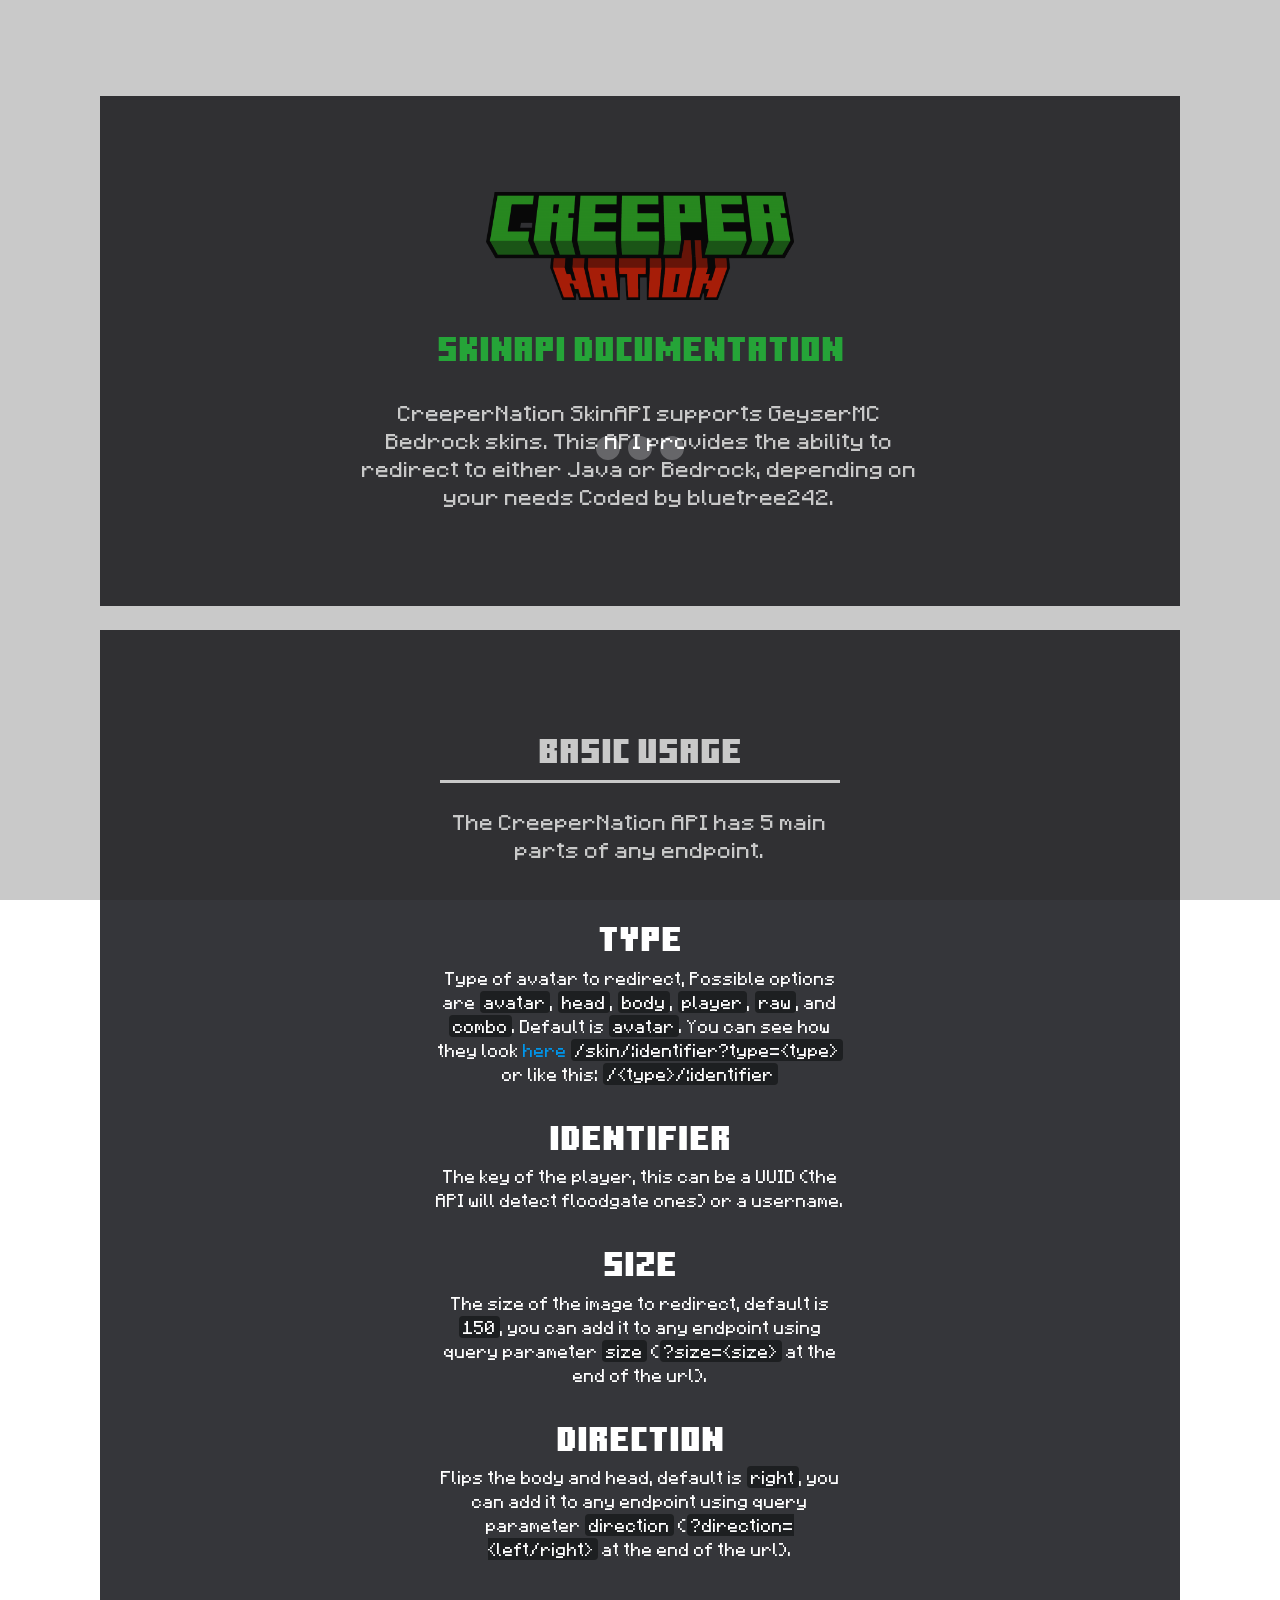
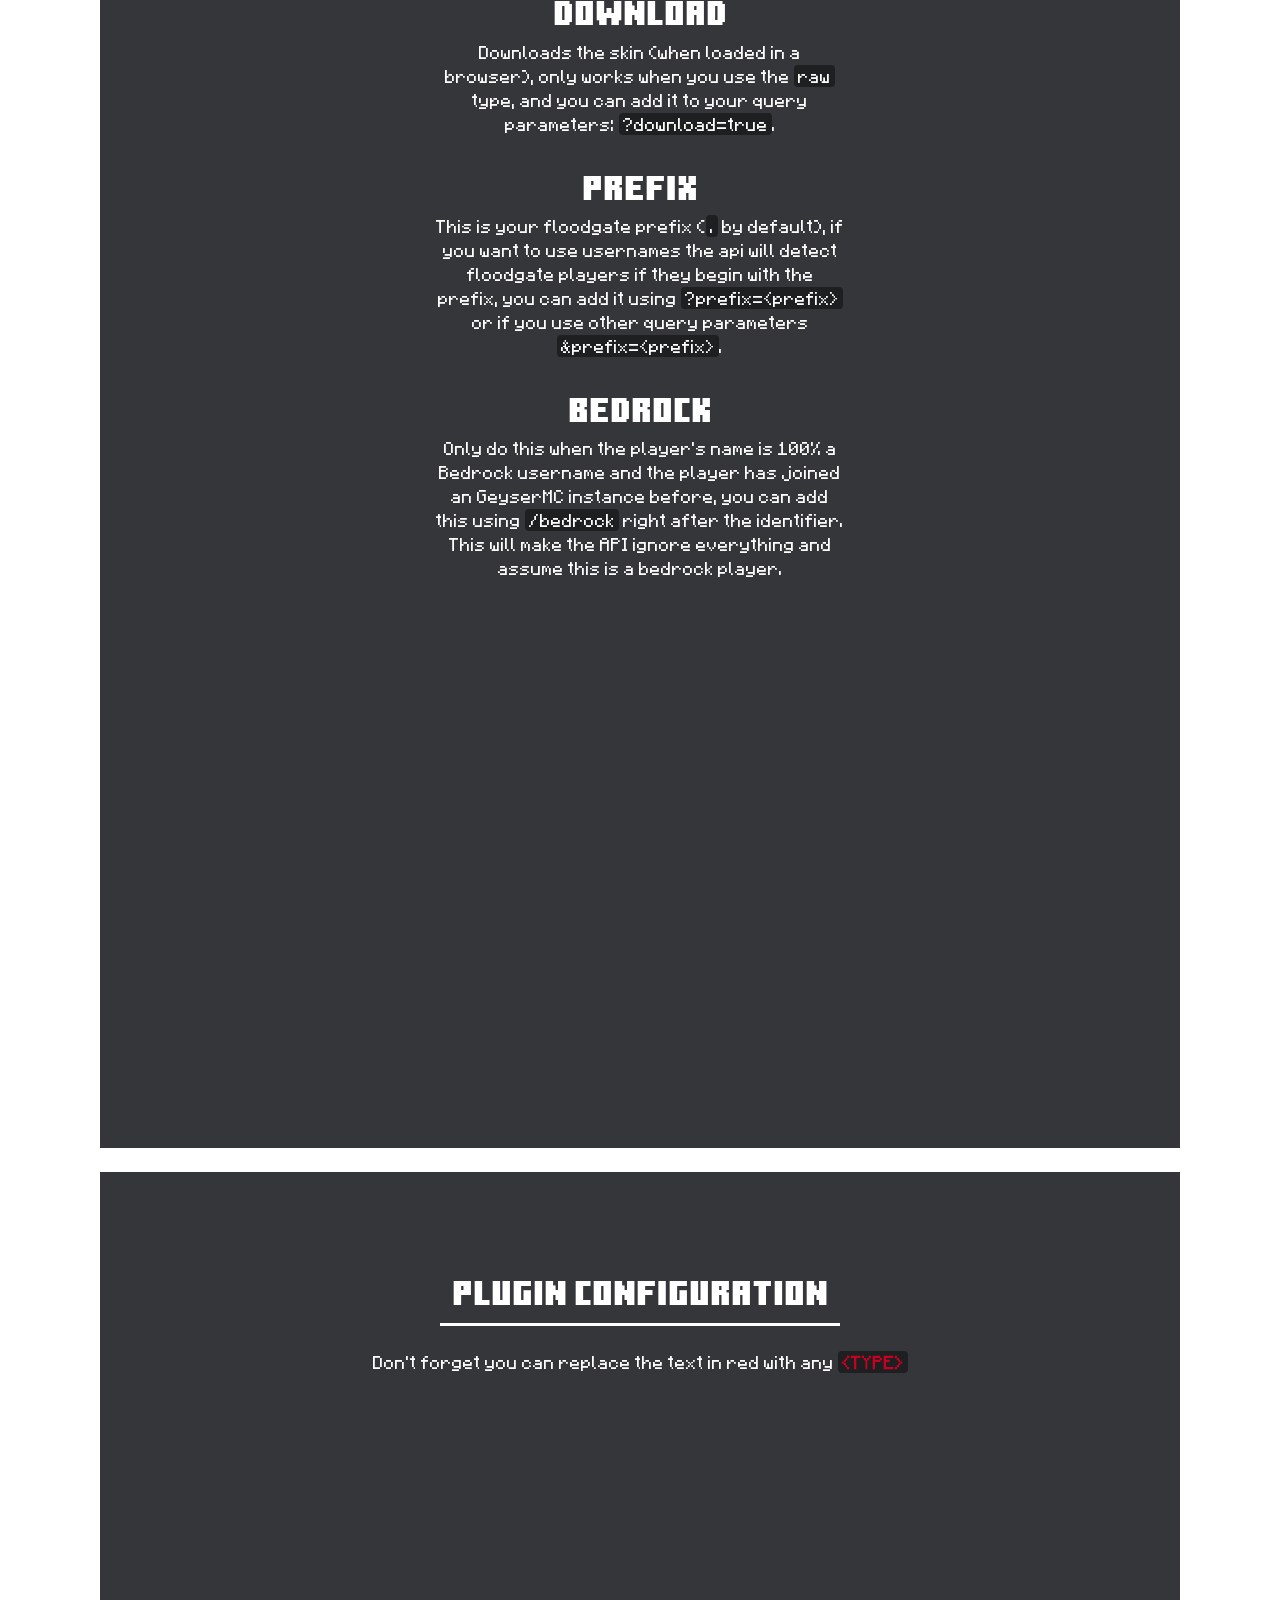
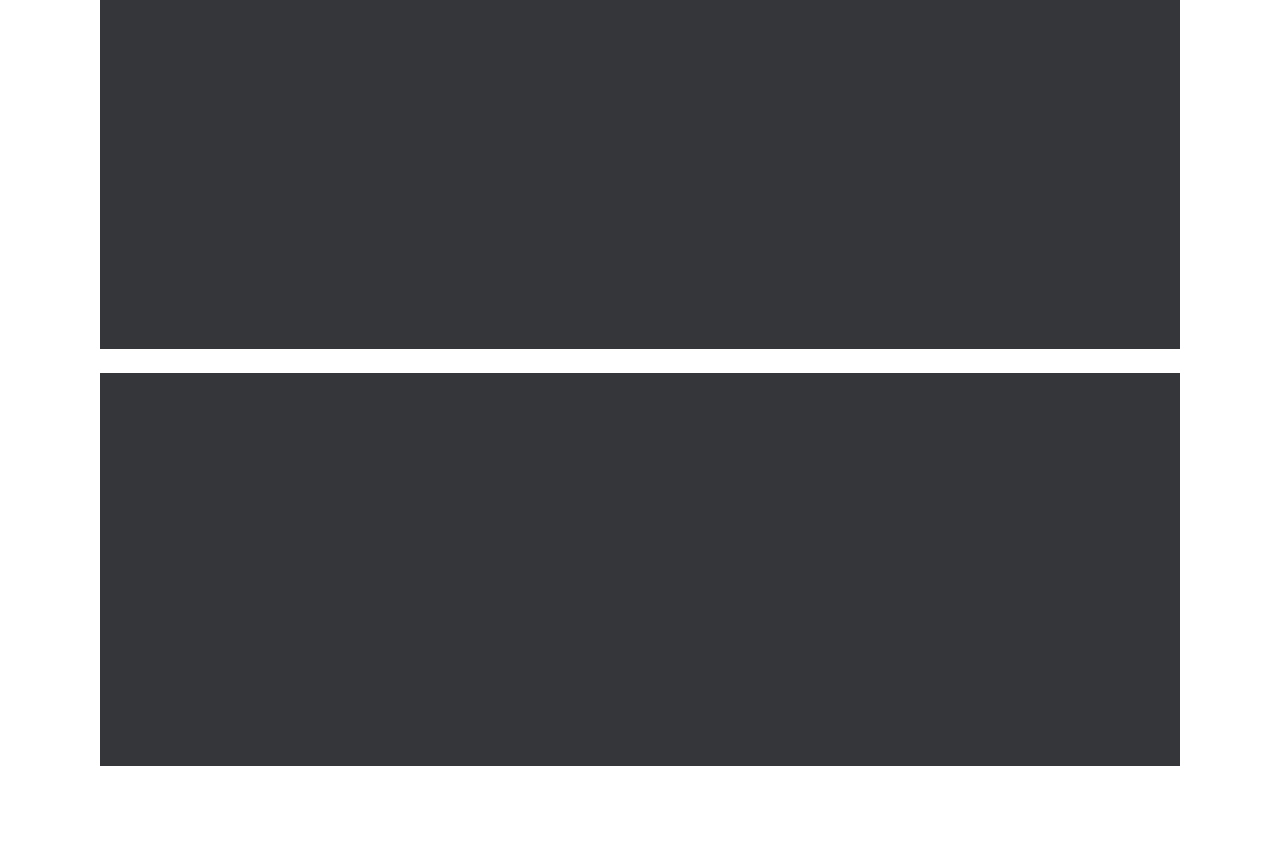
==== commit b4f3ff84: "Very good commit" ====
--- a/index.html
+++ b/index.html
@@ -51,7 +51,7 @@
                                     <p class="primary-text-light section text-center text-h3 col-md-8 col-md-offset-2">
                                         CreeperNation SkinAPI supports
                                         GeyserMC Bedrock skins. This API provides the ability to redirect to either Java
-                                        or Bedrock, depending on your needs.</p>
+                                        or Bedrock, depending on your needs Coded by bluetree242.</p>
                                 </div>
                             </div>
                         </div>
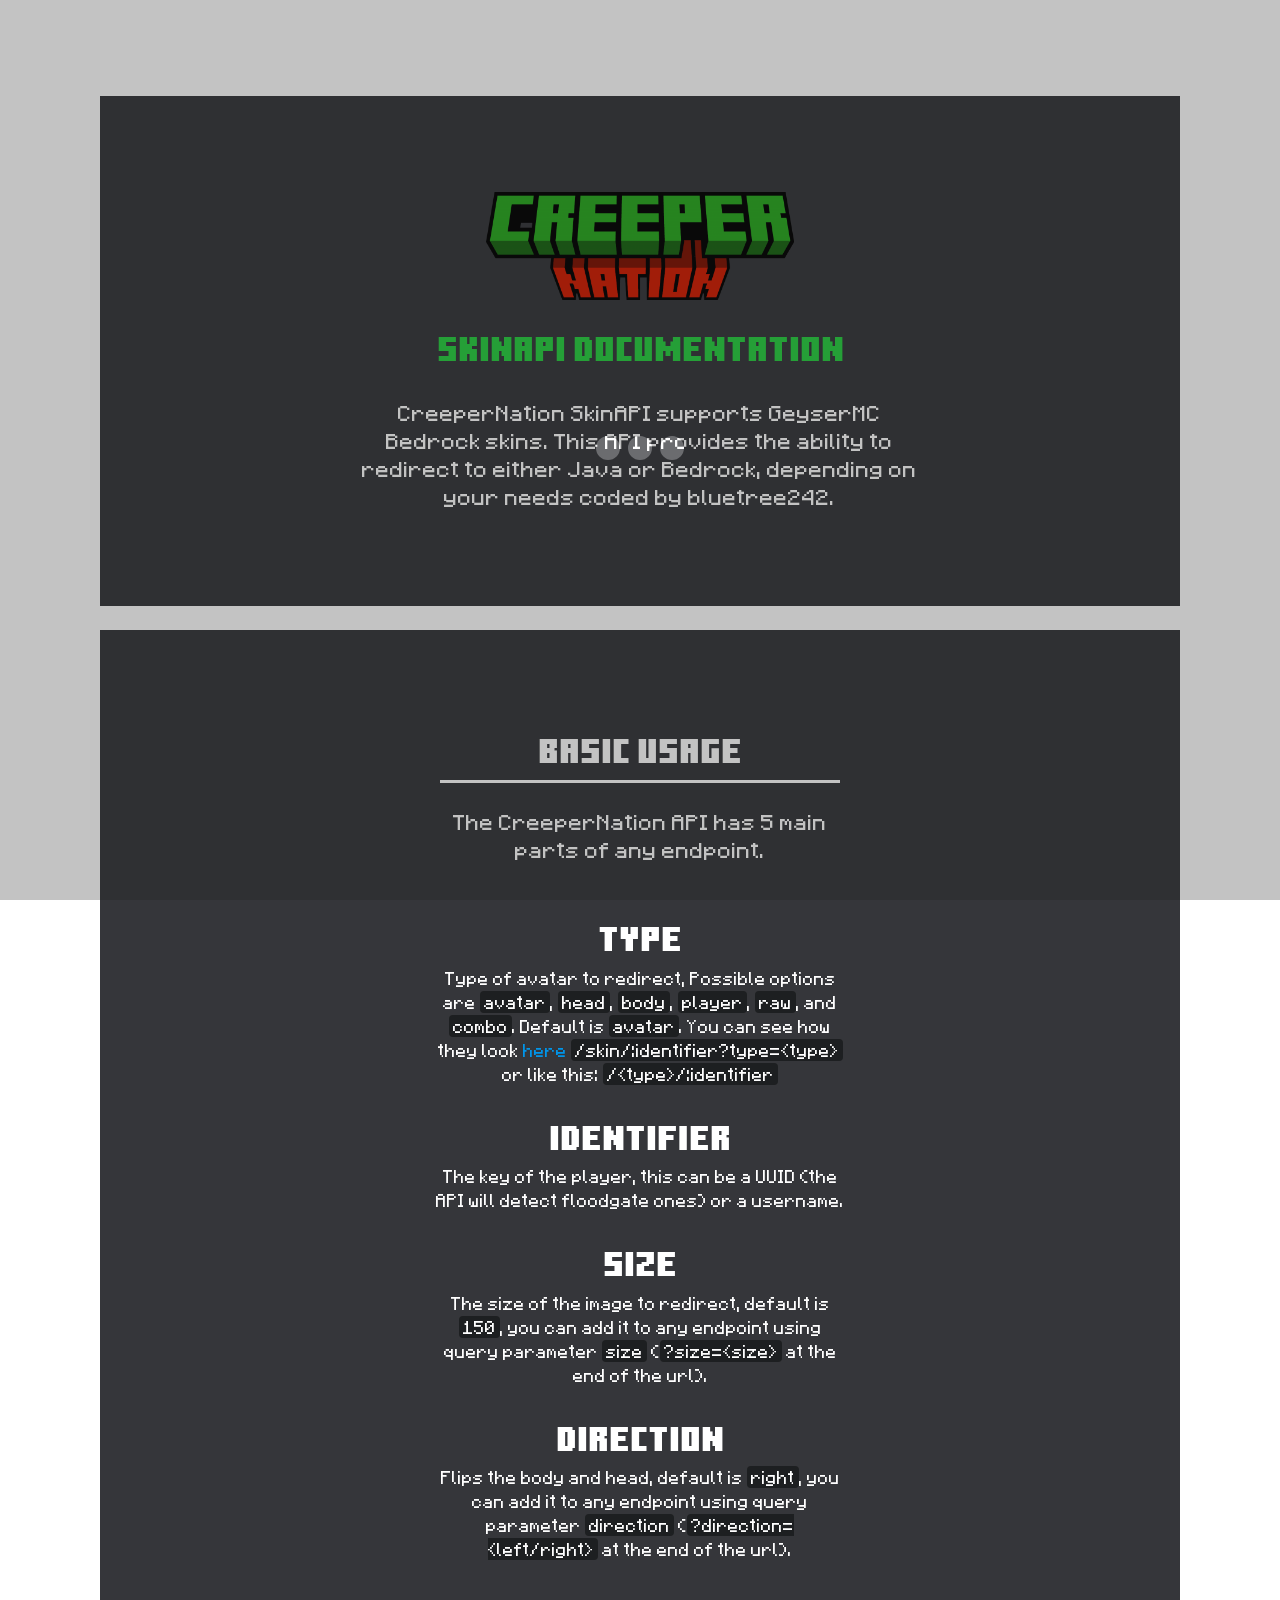
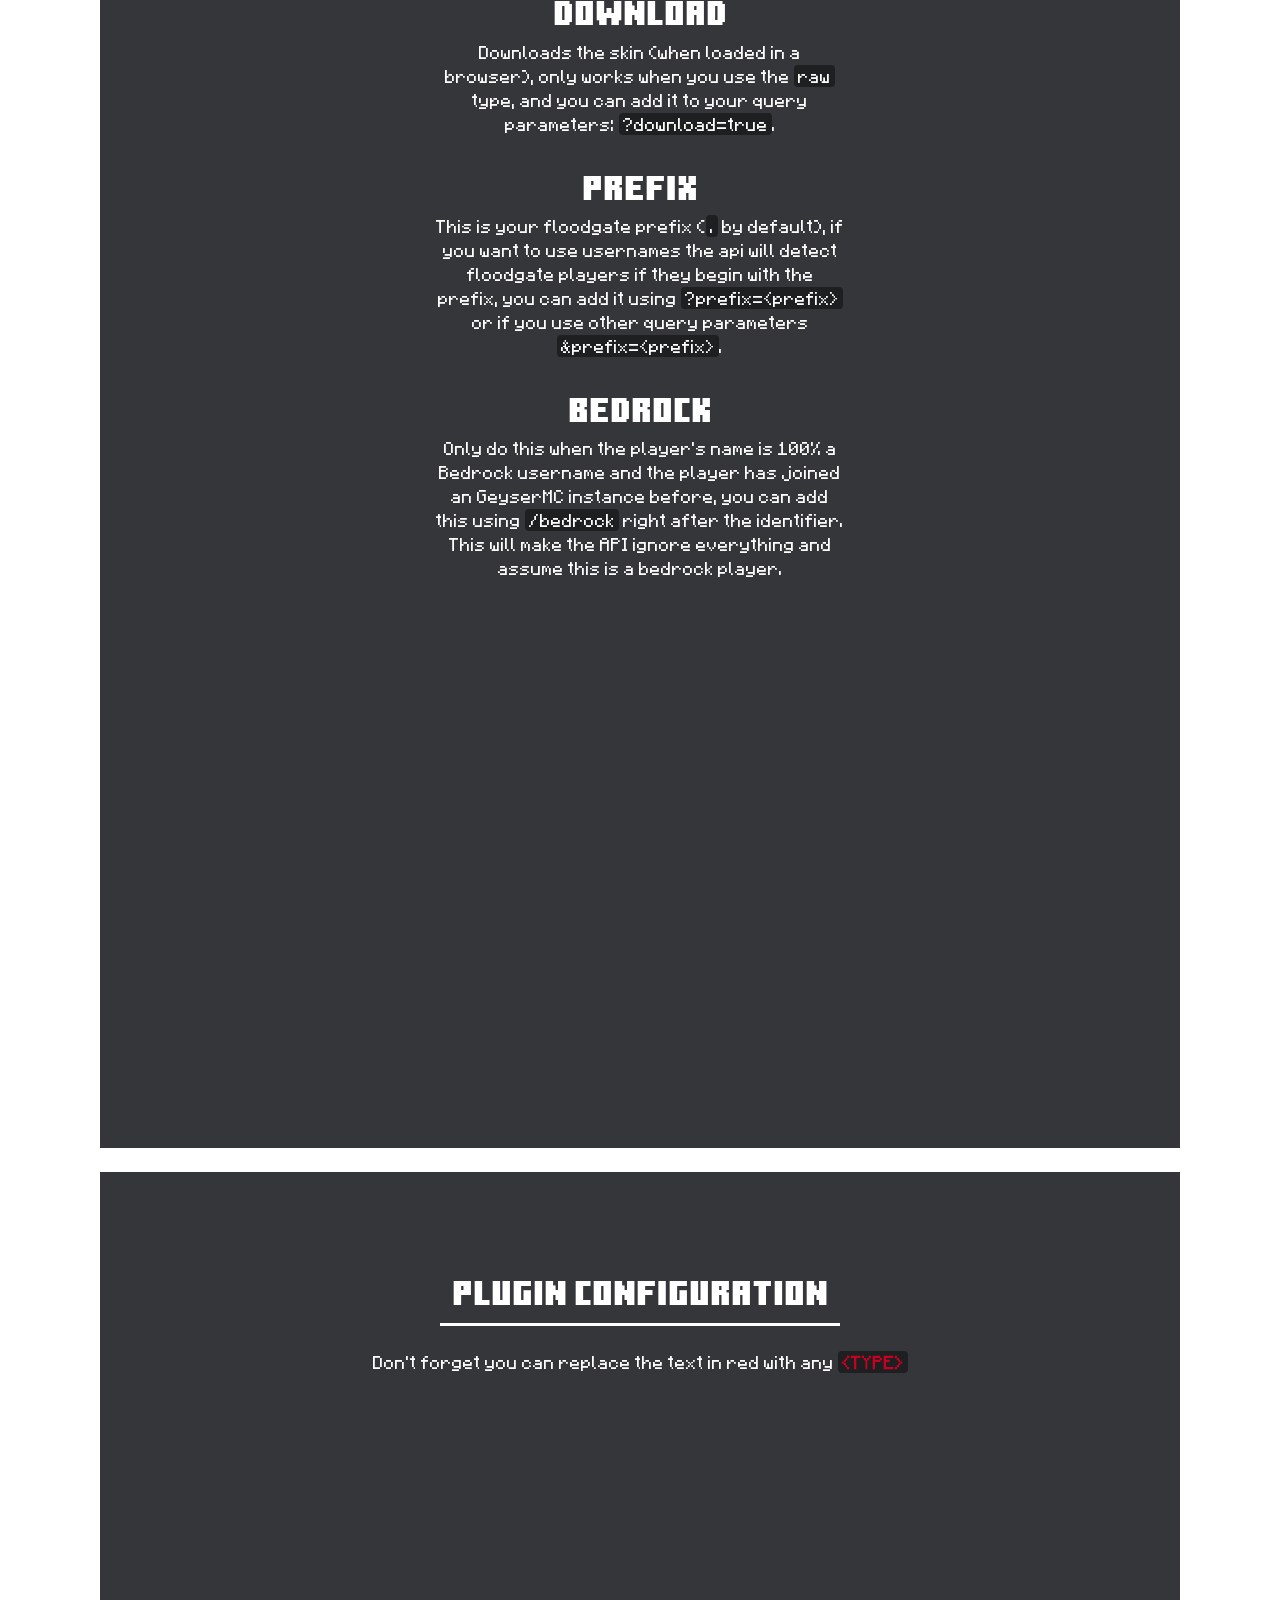
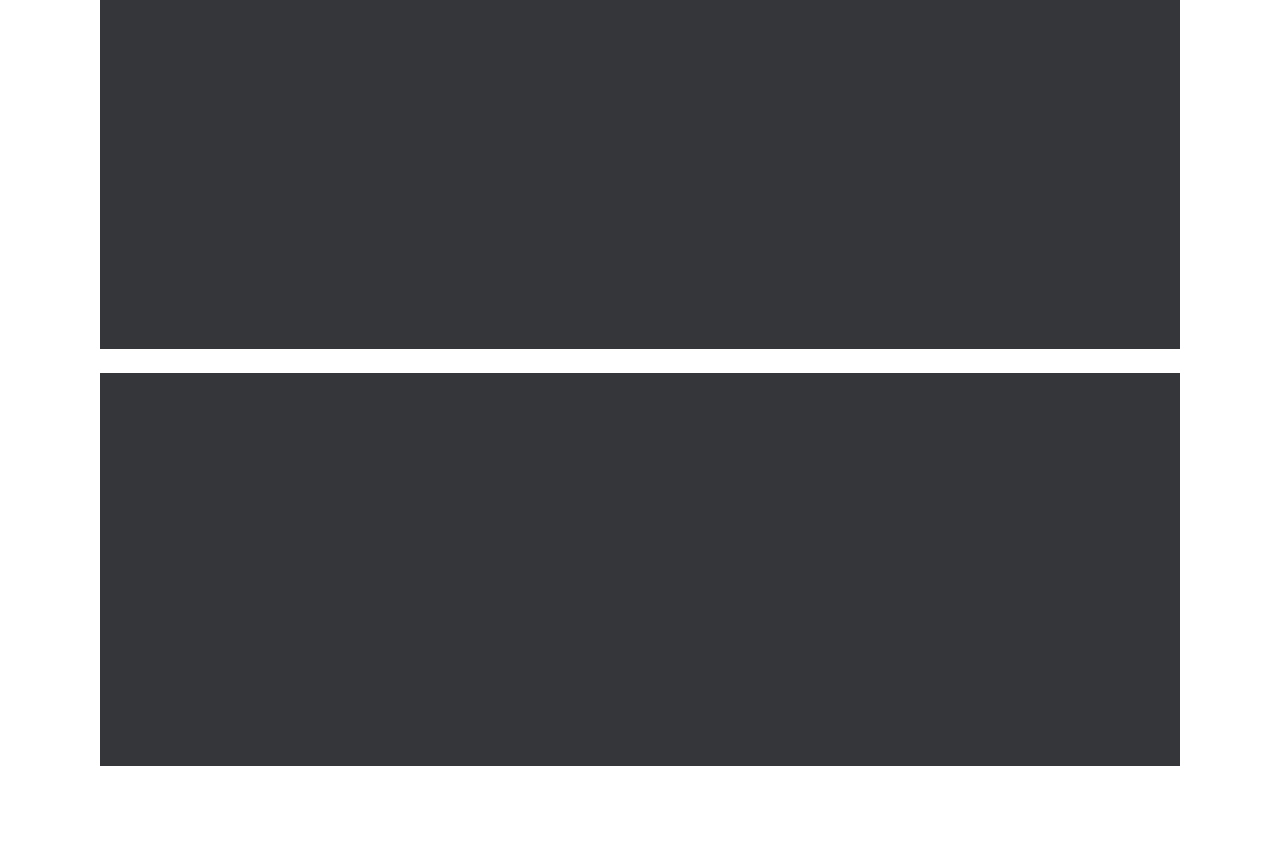
==== commit d80af95d: "Update index.html" ====
--- a/index.html
+++ b/index.html
@@ -51,7 +51,7 @@
                                     <p class="primary-text-light section text-center text-h3 col-md-8 col-md-offset-2">
                                         CreeperNation SkinAPI supports
                                         GeyserMC Bedrock skins. This API provides the ability to redirect to either Java
-                                        or Bedrock, depending on your needs Coded by bluetree242.</p>
+                                        or Bedrock, depending on your needs coded by bluetree242.</p>
                                 </div>
                             </div>
                         </div>
